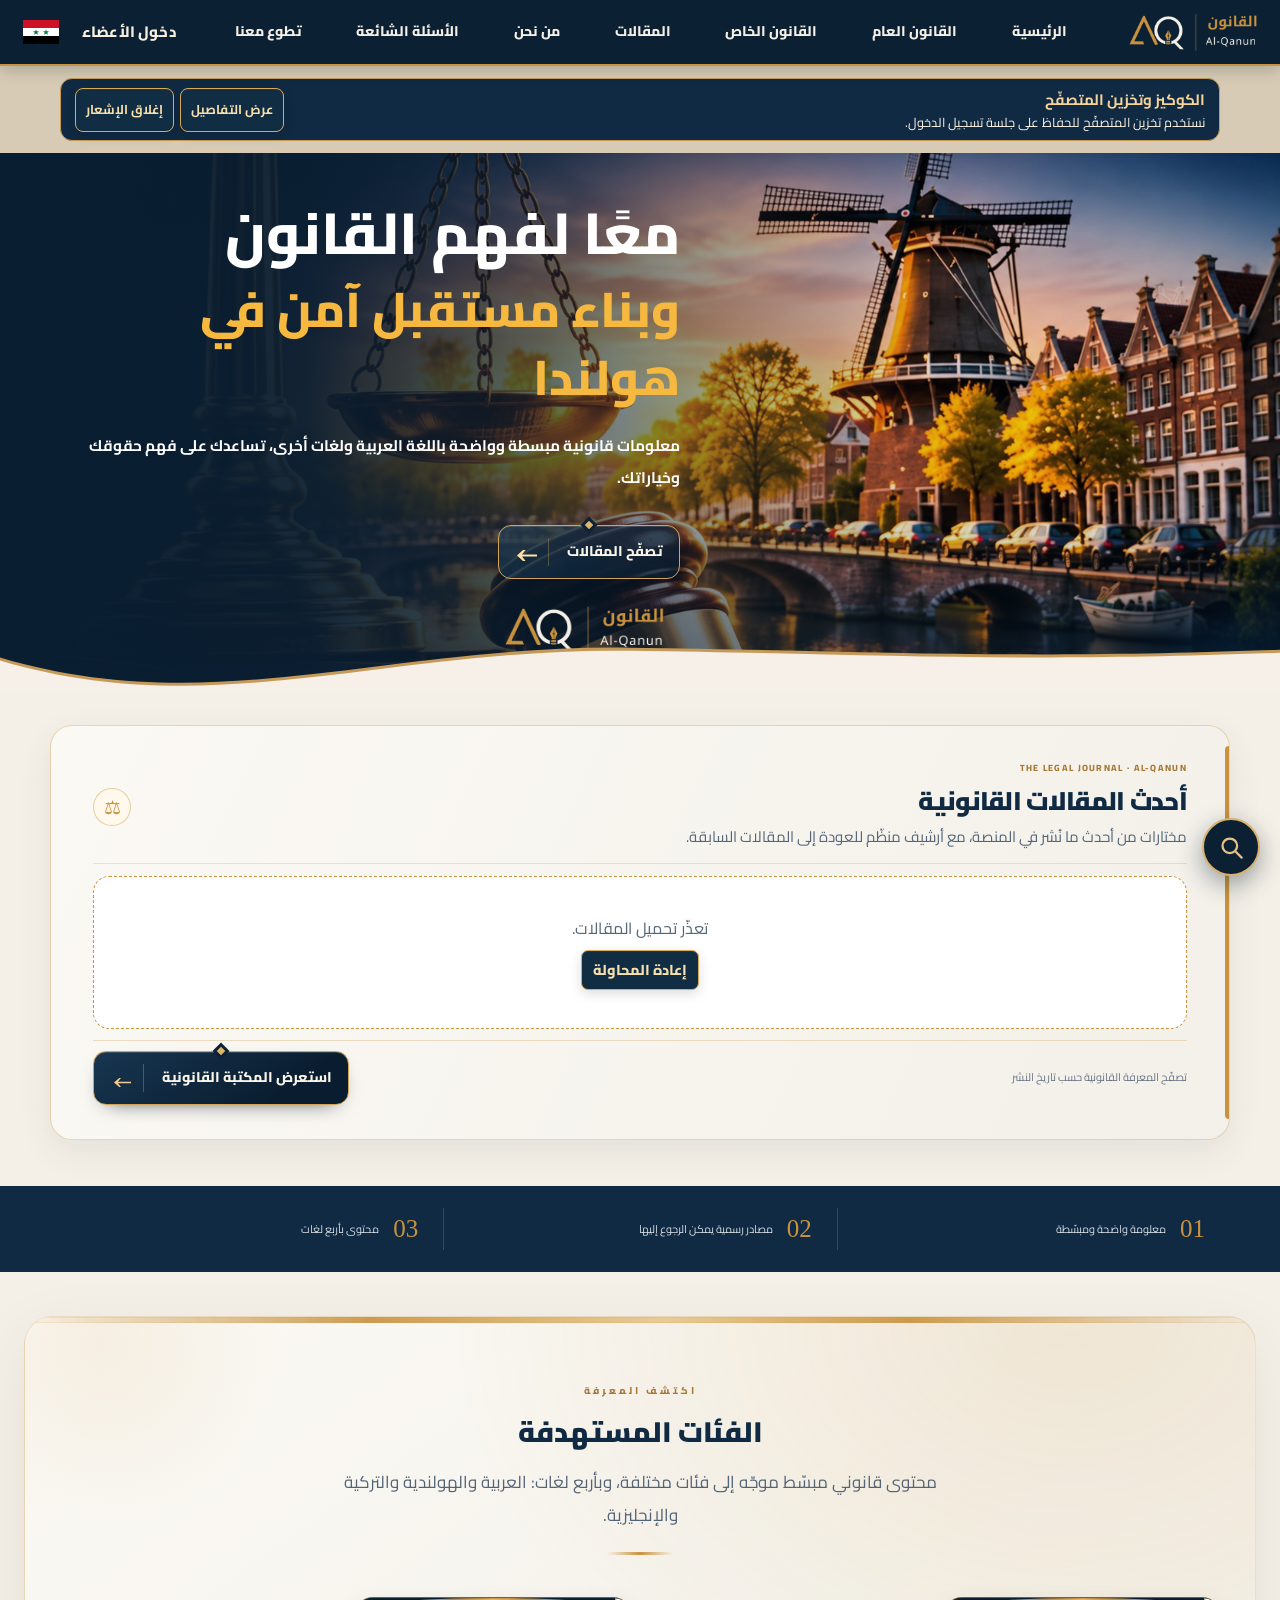
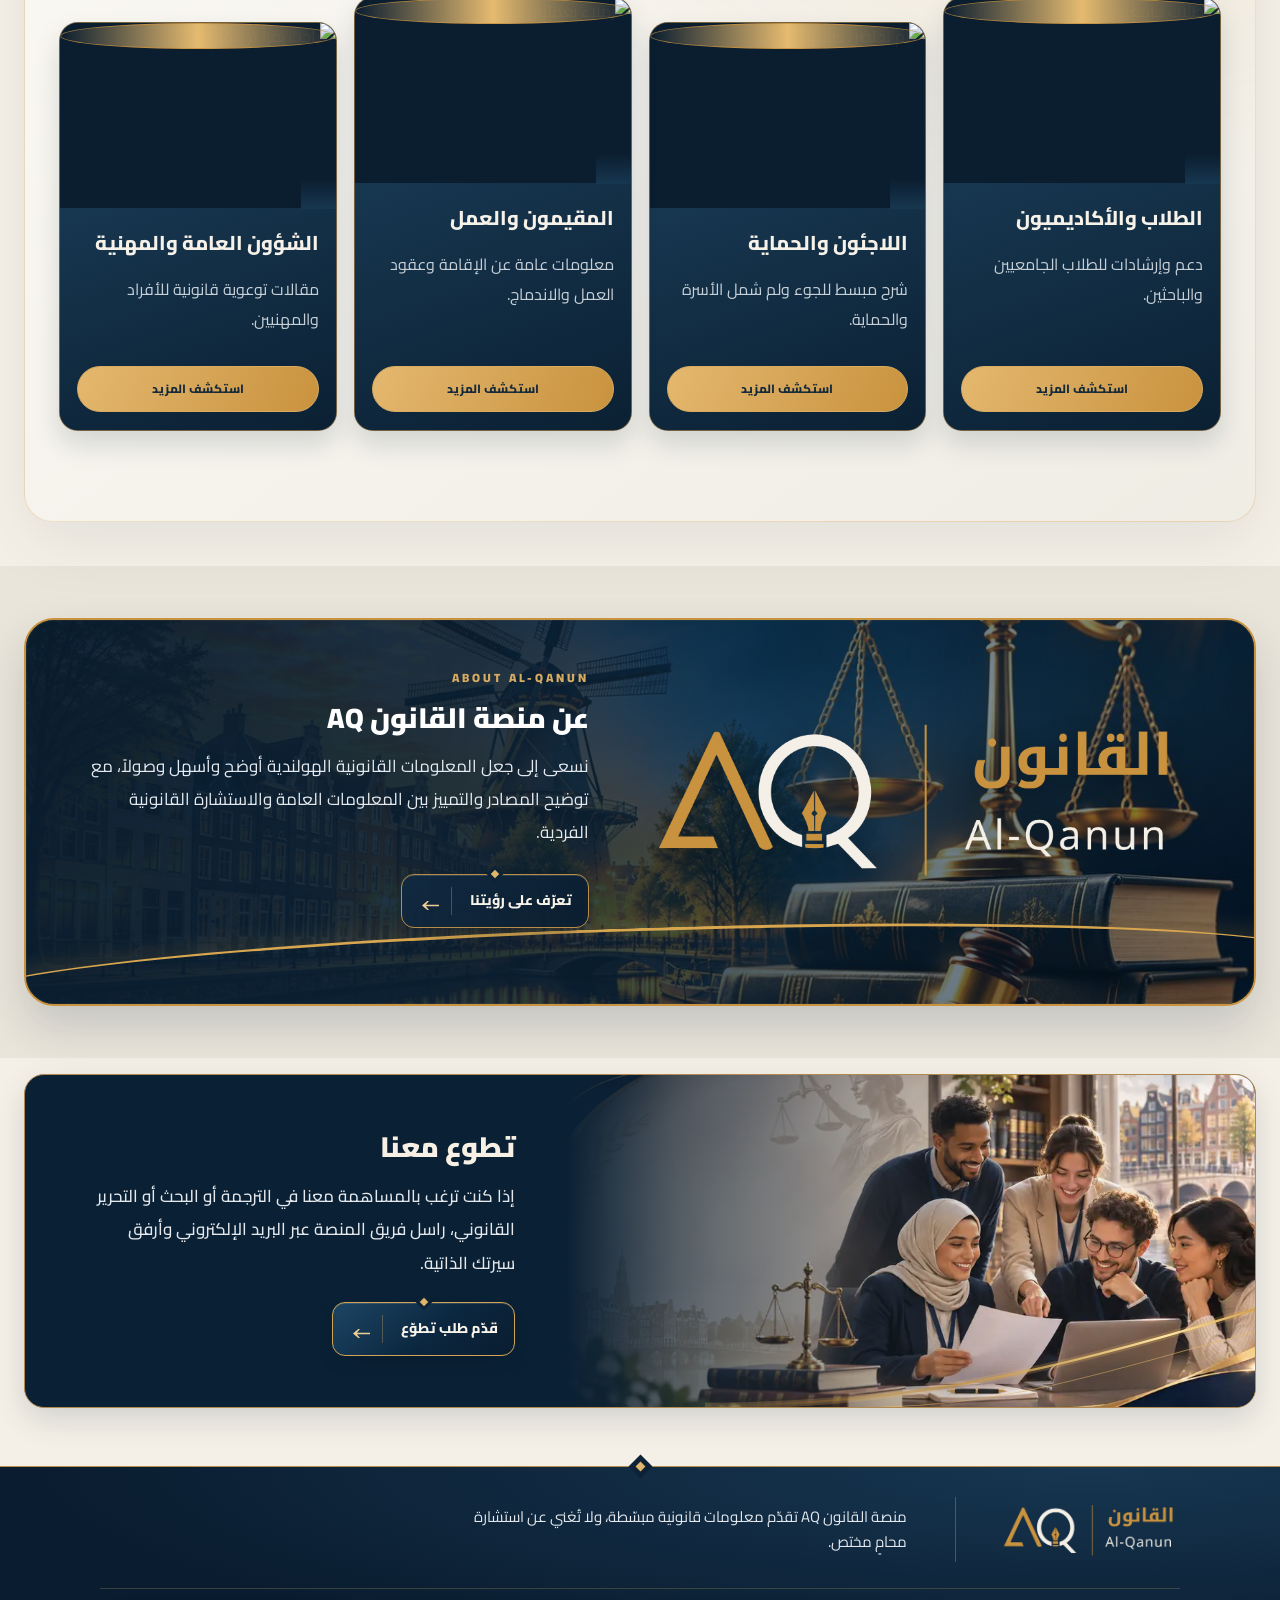
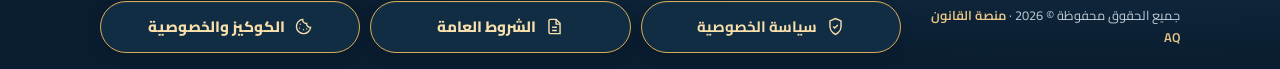
==== index.html @ 1045ab42 "Add files via upload" ====
<!DOCTYPE html>

<html dir="rtl" lang="ar">
<head>
<meta charset="utf-8"/>
<meta content="width=device-width, initial-scale=1" name="viewport"/>
<meta content="#0B2033" name="theme-color"/>
<meta content="منصة القانون AQ: تبسيط القوانين الهولندية باللغة العربية ولغات أخرى، مع الإحالة إلى المصادر الرسمية." name="description"/>
<title>القانون AQ | المعرفة القانونية للجميع</title>
<link href="https://aq-law.nl/" rel="canonical"/>
<meta content="website" property="og:type"/>
<meta content="منصة القانون AQ" property="og:title"/>
<meta content="تبسيط القوانين الهولندية باللغة العربية ولغات أخرى، مع الإحالة إلى المصادر الرسمية." property="og:description"/>
<meta content="https://aq-law.nl/" property="og:url"/>
<link href="https://fonts.googleapis.com" rel="preconnect"/>
<link crossorigin="" href="https://fonts.gstatic.com" rel="preconnect"/>
<link href="https://fonts.googleapis.com/css2?family=Aref+Ruqaa+Ink:wght@400;700&amp;family=Cairo:wght@300;400;600;700;800&amp;family=Amiri:wght@700&amp;display=swap" rel="stylesheet"/>
<style>
    :root{--primary-dark:#102A43;--gold:#C9923E;--heading-yellow:#C9923E;--black:#000;--white:#fff;--card-bg:#163758;--muted:#C9923E;--danger:#C9923E;--success:#C9923E}
    *{box-sizing:border-box}html{scroll-behavior:smooth}body{margin:0;background:var(--primary-dark);color:var(--white);font-family:'Cairo',sans-serif;line-height:1.7}
    button,input,select,textarea{font:inherit}button,a,select{touch-action:manipulation}
    a{color:inherit;text-decoration:none}button{cursor:pointer}
    .skip{position:absolute;inset-inline-start:-9999px;top:0;background:var(--gold);color:var(--white);padding:.5rem;z-index:9999}.skip:focus{inset-inline-start:1rem}
    header{position:sticky;top:0;z-index:100;background:rgba(16,42,67,.98);border-bottom:1px solid #C9923E55;padding:12px 5%;display:flex;align-items:center;justify-content:space-between;gap:1rem;flex-wrap:wrap}
   .logo{
  display:inline-flex;
  align-items:center;
  justify-content:center;
  white-space:nowrap;
}
.logo img{
  display:block;
  width:180px;
  height:70px;
  object-fit:contain;
}.nav-container,nav ul{display:flex;align-items:center;gap:14px;flex-wrap:wrap}
    nav ul{list-style:none;padding:0;margin:0}nav a{font-size:.92rem;font-weight:700;color:var(--white)}nav a:hover,nav a:focus-visible{color:var(--gold)}
    .lang-select,.field{background:#0c2238;color:var(--white);border:1px solid #C9923E88;border-radius:7px;padding:.65rem .8rem;max-width:100%}
.password-field-wrap{position:relative;width:100%;display:block}.password-field-wrap input{width:100%;padding-inline-end:3.1rem}.password-toggle{position:absolute;inset-inline-end:.45rem;top:50%;transform:translateY(-50%);border:1px solid #C9923E88;background:#163758;color:var(--gold);border-radius:6px;padding:.2rem .5rem;cursor:pointer}
    .hero{text-align:center;padding:1.5rem 1rem 3.2rem;background:radial-gradient(ellipse at center,#0d4169 0%,#082f50 58%,#062744 100%);border-bottom:4px solid var(--gold);position:relative;isolation:isolate;overflow:hidden}.hero::before{content:"";position:absolute;inset:0;background:url('logo.png') center 48%/min(1050px,88vw) auto no-repeat;opacity:.12;pointer-events:none;z-index:0}.hero>*{position:relative;z-index:1}
    .hero h1{color:var(--gold);font-family:'Amiri','Cairo',serif;font-size:clamp(4rem,8vw,7rem);line-height:1.18;margin:0 auto 1.2rem;font-weight:700;text-shadow:0 3px 18px #0005;position:relative;width:min(900px,100%);display:flex;align-items:center;justify-content:center;gap:clamp(1rem,5vw,5rem)}.hero h1::before,.hero h1::after{content:"";height:4px;background:linear-gradient(90deg,transparent,var(--gold));flex:1;max-width:300px}.hero h1::after{background:linear-gradient(90deg,var(--gold),transparent)}.hero-brand{display:flex;align-items:center;justify-content:center;width:100%;margin:0 auto 1.1rem}.hero p{max-width:1120px;margin:0 auto 2rem;color:var(--gold);font-size:clamp(1.05rem,2vw,1.4rem);font-weight:600}.hero .btn{font-size:1.2rem;padding:.85rem 2rem;border-radius:16px}

    /* AQ visual identity: one brand gold, refined Arabic typography, and a restrained glow */
    .section-title{font-family:'Aref Ruqaa Ink','Amiri','Cairo',serif;font-weight:700;text-shadow:none}
    .hero h1{font-family:'Aref Ruqaa Ink','Amiri','Cairo',serif;background:linear-gradient(110deg,var(--heading-yellow) 0%,var(--heading-yellow) 40%,rgba(255,255,255,.82) 50%,var(--heading-yellow) 60%,var(--heading-yellow) 100%);background-size:220% 100%;background-position:100% 0;-webkit-background-clip:text;background-clip:text;-webkit-text-fill-color:transparent;filter:drop-shadow(0 3px 10px rgba(201,146,62,.16));animation:aq-gold-shimmer 9s ease-in-out infinite,aq-word-wave 7s ease-in-out infinite}
    @keyframes aq-gold-shimmer{0%,100%{background-position:100% 0}50%{background-position:0 0}}
    @keyframes aq-word-wave{0%,100%{transform:translateY(0) rotate(0)}25%{transform:translateY(-2px) rotate(-.18deg)}75%{transform:translateY(1px) rotate(.16deg)}}

     .btn{display:inline-flex;justify-content:center;align-items:center;gap:.4rem;background:var(--gold);color:var(--white);border:0;border-radius:7px;padding:.7rem 1.1rem;font-weight:800;transition:filter .2s}.btn:hover{filter:brightness(1.08)}.btn.secondary{background:transparent;color:var(--gold);border:1px solid var(--gold)}.btn.danger{background:#8f2525;color:white}.btn.small{padding:.4rem .7rem;font-size:.9rem}.btn:disabled{opacity:.6;cursor:not-allowed}
    .container{width:min(1200px,100%);padding:0 1rem;margin:2.5rem auto}.page{display:none;min-height:50vh}.page.active{display:block}
    .section-title{text-align:center;color:#C9923E!important;font-size:clamp(1.8rem,3.5vw,2.5rem);margin:0 0 1.5rem;font-weight:800}
    .page h1,.page h2,.page h3{color:var(--heading-yellow)}
    .hero h1::before,.hero h1::after{background:linear-gradient(90deg,transparent,var(--heading-yellow))}.hero h1::after{background:linear-gradient(90deg,var(--heading-yellow),transparent)}
    .grid{display:grid;grid-template-columns:repeat(4,minmax(0,1fr));gap:1.1rem}.card{background:var(--card-bg);border:1px solid #C9923E44;border-top:4px solid var(--gold);border-radius:11px;overflow:hidden;display:flex;flex-direction:column;min-width:0}.card img{width:100%;height:165px;object-fit:cover;background:#0c2238}.card-body{padding:1rem;display:flex;flex-direction:column;align-items:flex-start;gap:.65rem;flex:1}.card h3{color:var(--heading-yellow);margin:0;font-size:1.15rem}.card p{margin:0;color:var(--muted);font-size:.93rem;flex:1}.card .btn{margin-top:.4rem;width:100%}
    .panel{background:var(--card-bg);padding:clamp(1rem,3vw,1.5rem);border-radius:11px;border-inline-start:5px solid var(--gold);box-shadow:0 10px 28px #0001}
    .panel h3{color:var(--heading-yellow);margin-top:0}.form-grid{display:grid;grid-template-columns:repeat(2,minmax(0,1fr));gap:1rem}.form-row{display:flex;flex-direction:column;gap:.35rem;min-width:0}.form-row.full{grid-column:1/-1}.field{width:100%}textarea.field{min-height:180px;resize:vertical}input[type=file].field{padding:.5rem}
    .text-link{border:0;background:none;color:var(--gold);text-decoration:underline;text-underline-offset:3px;cursor:pointer;font:inherit;padding:.15rem .25rem}.help{font-size:.86rem;color:var(--gold)}.notice{padding:.8rem 1rem;border:1px solid #C9923E77;border-radius:8px;background:#0c223866;margin:1rem 0}.status{min-height:1.5em;margin:.5rem 0;color:var(--success)}.status.error{color:var(--danger)}
    .article-list{display:grid;gap:1rem;margin-top:1.5rem}.article-item{padding:1rem;background:#102a43;border:1px solid #C9923E44;border-radius:8px;min-width:0}.article-item h3{color:var(--heading-yellow);margin:.1rem 0}.article-meta{font-size:.85rem;color:var(--gold)}.article-item p{white-space:pre-wrap;overflow-wrap:anywhere}.article-source{display:inline-block;color:var(--gold);font-weight:700;margin-top:.5rem;text-decoration:underline;overflow-wrap:anywhere}
    .actions{display:flex;gap:.5rem;flex-wrap:wrap;margin-top:.75rem}.empty{text-align:center;color:var(--gold);padding:1.5rem;border:1px dashed #C9923E66;border-radius:8px}
    footer{margin-top:4rem;padding:1.5rem;text-align:center;background:#05090e;color:var(--gold);border-top:1px solid #ffffff15}footer span{color:var(--gold);font-weight:800}
    .hidden{display:none!important}.two-col{display:grid;grid-template-columns:minmax(0,1fr) minmax(0,1fr);gap:1.2rem}
    :focus-visible{outline:3px solid var(--gold);outline-offset:3px}
    @media(max-width:1000px){.grid{grid-template-columns:repeat(2,minmax(0,1fr))}header{justify-content:center}.nav-container{justify-content:center}}
    @media(max-width:620px){.grid,.form-grid,.two-col{grid-template-columns:1fr}.form-row.full{grid-column:auto}nav ul{justify-content:center;gap:10px}nav a{font-size:.85rem}.logo img{width:150px;height:58px}.hero{padding:2rem .8rem 2.5rem}.hero::before{background-size:115vw auto;opacity:.09}.hero h1{font-size:clamp(3.2rem,15vw,4.5rem);gap:.6rem}.hero h1::before,.hero h1::after{height:3px}.hero p{font-size:1rem}.hero .btn{font-size:1rem;padding:.75rem 1.2rem}.card img{height:190px}}
    @media(prefers-reduced-motion:reduce){html{scroll-behavior:auto}*,*::before,*::after{transition:none!important}}
      @media(prefers-reduced-motion:reduce){.hero h1{animation:none!important;background-position:100% 0!important}}
  
/* AQ Design 2 — rebuilt from the approved reference */
:root{--aq-navy:#0B2033;--aq-navy-2:#102A43;--aq-gold:#C9923E;--aq-paper:#F5F0E7;--aq-beige:#EAE5DA;--aq-ink:#172B3D}
html{scroll-behavior:smooth}
body{background:var(--aq-paper);color:var(--aq-ink);font-family:'Cairo',sans-serif}
header{background:var(--aq-beige);border-bottom:1px solid #d8cbb8;box-shadow:0 3px 14px #0b203310;padding:9px clamp(14px,4vw,52px)}
header .logo img{width:155px;height:60px;object-fit:contain}
.nav-container{gap:18px}
nav a{color:var(--aq-navy);font-size:12px;font-weight:800}
nav a:hover,nav a:focus-visible{color:#9A6C2D}
nav ul{gap:clamp(8px,1.2vw,17px)}
.lang-select{background:#f7f2e9;color:var(--aq-navy);border:1px solid #d8cbb8;border-radius:24px;padding:8px 12px}
#page-home{background:var(--aq-paper);color:var(--aq-ink);overflow:hidden}
.aq-hero{position:relative;background:var(--aq-navy);color:#fff;overflow:hidden;border-bottom:5px solid var(--aq-gold);padding:28px clamp(14px,3vw,42px)}
.aq-hero:after{content:"";position:absolute;inset:auto 0 -1px;height:12px;background:linear-gradient(90deg,#C9923E,#E8BD72,#C9923E);clip-path:polygon(0 0,35% 0,58% 100%,100% 20%,100% 100%,0 100%)}
.aq-hero-grid{width:min(1320px,100%);margin:auto;display:grid;direction:ltr;grid-template-columns:190px minmax(300px,1fr) minmax(300px,40%);gap:clamp(18px,3vw,42px);align-items:center;min-height:320px;padding-bottom:8px}
.aq-hero-brand{direction:rtl;border-right:1px solid rgba(201,146,62,.7);padding-right:22px;display:flex;align-items:center;justify-content:center;min-height:190px}
.aq-hero-brand img{width:100%;max-width:180px;height:auto;max-height:130px;object-fit:contain;filter:none}
.aq-hero-copy{direction:rtl;text-align:right;max-width:680px}
.aq-eyebrow,.aq-kicker{display:block;color:#E5B45E;font-size:10px;font-weight:900;letter-spacing:1.4px;margin-bottom:9px}
.aq-hero-copy h1{font-family:'Cairo',sans-serif;font-size:clamp(34px,4.3vw,56px);font-weight:900;line-height:1.35;color:#fff;margin:0 0 12px;text-shadow:none;display:block;width:auto;background:none;-webkit-text-fill-color:initial;animation:none}
.aq-hero-copy h1:before,.aq-hero-copy h1:after{display:none}
.aq-hero-copy h1 span{color:#E5B45E}.aq-hero-copy h1 strong{color:#E5B45E;font-weight:900}
.aq-hero-copy p{max-width:620px;color:#E2E8EE;font-size:15px;line-height:2.1;margin:0 0 21px}
.aq-actions{display:flex;gap:11px;flex-wrap:wrap}
.aq-btn-gold,.aq-btn-outline,.aq-btn-navy{display:inline-flex;align-items:center;justify-content:center;min-height:43px;padding:10px 20px;border-radius:28px;font-size:12px;font-weight:900;text-decoration:none}
.aq-btn-gold{background:linear-gradient(135deg,#F0C36D,#D99D3F);color:#172B3D;box-shadow:0 5px 14px #0002}
.aq-btn-outline{border:1px solid #e7d6b8;color:#fff;background:#ffffff0c}
.aq-btn-navy{background:var(--aq-navy);color:#fff}
.aq-hero-visual{height:300px;min-width:0;overflow:hidden;border-radius:10px 2px 2px 10px;position:relative;box-shadow:0 12px 28px #0003}
.aq-hero-visual:after{content:"";position:absolute;inset:0;background:linear-gradient(90deg,var(--aq-navy) 0%,transparent 38%),linear-gradient(0deg,#0b203355,transparent 45%)}
.aq-hero-visual img{width:100%;height:100%;display:block;object-fit:cover;object-position:center 42%}
.aq-stats{background:var(--aq-navy);color:#fff;border-bottom:1px solid #c9923e55}
.aq-stats-inner{width:min(1180px,calc(100% - 36px));margin:auto;display:grid;grid-template-columns:repeat(3,1fr);padding:17px 0}
.aq-stats-inner>div{display:flex;align-items:center;gap:13px;padding:4px 22px;border-left:1px solid #ffffff24}
.aq-stats-inner>div:last-child{border:0}
.aq-stats b{font:26px Georgia,serif;color:var(--aq-gold);font-weight:400}
.aq-stats span{font-size:11px;color:#d5dee6}
#page-home>.container{width:min(1180px,calc(100% - 36px));padding:42px 0;margin:0 auto}
.aq-section-head{text-align:center;margin-bottom:22px}
.aq-section-head>span{font-size:10px;color:#9A6C2D;font-weight:900;letter-spacing:1.5px}
#page-home .section-title{font-family:'Cairo',sans-serif;color:var(--aq-navy)!important;font-size:27px;margin:4px 0 4px;text-shadow:none}
.aq-section-head p{font-size:12px;color:#6f7d89;margin:0}
#page-home .grid{grid-template-columns:repeat(4,minmax(0,1fr));gap:17px}
#page-home .card{border:1px solid #e0d6c8;border-top:0;border-radius:12px;background:#fff;box-shadow:0 7px 20px #102a4310;overflow:hidden}
#page-home .card img{height:165px;object-fit:cover}
#page-home .card-body{background:var(--aq-navy);color:#fff;padding:13px 15px;gap:8px}
#page-home .card h3{color:#fff;font-size:14px;margin:0}
#page-home .card p{color:#d5dee6;font-size:11px;line-height:1.8}
#page-home .card .btn{background:var(--aq-gold);color:var(--aq-navy);border-radius:24px;font-size:11px}
.aq-about{background:#DCD1BF;padding:44px 18px}
.aq-about-inner{width:min(1180px,100%);margin:auto;display:grid;grid-template-columns:.78fr 1.22fr;gap:55px;align-items:center}
.aq-about-mark{min-height:215px;background:var(--aq-navy);border-radius:7px;padding:0;display:flex;flex-direction:column;align-items:center;justify-content:center;box-shadow:0 12px 24px #102a4315;overflow:hidden}
.aq-about-mark img{width:100%;max-height:none;object-fit:contain;display:block}
.aq-about-mark span{font-size:9px;color:#E5B45E;letter-spacing:2px;margin-top:16px}
.aq-about-copy{direction:rtl;text-align:right}
.aq-about-copy h2,.aq-volunteer-copy h2,.aq-latest h2{color:var(--aq-navy);font-size:27px;font-weight:900;margin:0 0 10px}
.aq-about-copy p,.aq-volunteer-copy p,.aq-latest p{color:#566979;font-size:13px;line-height:2.1;margin:0 0 13px}
.aq-text-link{font-size:12px;font-weight:900;color:#8b6229;text-decoration:none}
.aq-volunteer{width:min(1180px,calc(100% - 36px));margin:25px auto;min-height:190px;display:grid;grid-template-columns:1.1fr .9fr;border:1px solid var(--aq-gold);border-radius:12px;overflow:hidden;background:var(--aq-navy);box-shadow:0 8px 22px #102a4318}
.aq-volunteer-copy{direction:rtl;text-align:right;padding:24px 30px;display:flex;flex-direction:column;align-items:flex-start;justify-content:center}
.aq-volunteer-copy h2{color:#fff;margin:0 0 5px;font-size:25px}
.aq-volunteer-copy p{color:#e1e7ec;margin:0 0 13px;font-size:12px}
.aq-volunteer-photo{min-height:190px;background:linear-gradient(90deg,var(--aq-navy) 0%,transparent 45%),url('https://images.unsplash.com/photo-1516321318423-f06f85e504b3?auto=format&fit=crop&w=1000&q=85') center/cover no-repeat}
.aq-latest{display:flex;align-items:center;justify-content:space-between;gap:20px;padding-top:14px!important;padding-bottom:38px!important}
.aq-latest h2{font-size:24px;margin:2px 0 4px}.aq-latest p{margin:0;font-size:12px}
footer{margin-top:0;background:#0B2033;color:#c1ccd5;border-top:3px solid var(--aq-gold);padding:32px 18px 22px}
footer p,footer small{color:#aebdca}
footer a{color:#e5b45e}
@media(max-width:1050px){.aq-hero-grid{grid-template-columns:145px minmax(250px,1fr) minmax(240px,34%);gap:18px}.aq-hero-visual{height:270px}#page-home .grid{grid-template-columns:repeat(2,minmax(0,1fr))}}
@media(max-width:760px){header{justify-content:center;padding:8px 12px}.nav-container{width:100%;justify-content:center;gap:9px}.logo img{width:125px;height:48px}nav ul{justify-content:center;gap:8px 12px}nav a{font-size:10px}.aq-hero{padding:20px 15px 24px}.aq-hero-grid{grid-template-columns:1fr;gap:16px;direction:rtl;padding:0}.aq-hero-brand{border:0;border-bottom:1px solid #c9923e;padding:0 0 10px;min-height:unset;justify-content:flex-start}.aq-hero-brand img{width:140px;height:50px;object-position:right}.aq-hero-copy{max-width:none}.aq-hero-copy h1{font-size:32px}.aq-hero-copy p{font-size:13px}.aq-hero-visual{height:230px;grid-row:3;border-radius:8px}.aq-hero-visual:after{background:linear-gradient(0deg,#0b203344,transparent 45%)}.aq-stats-inner{grid-template-columns:1fr;padding:8px 0}.aq-stats-inner>div{border:0;border-bottom:1px solid #ffffff20;padding:10px 8px}.aq-stats-inner>div:last-child{border:0}#page-home>.container{padding:30px 0}#page-home .grid{grid-template-columns:repeat(2,minmax(0,1fr));gap:10px}#page-home .card img{height:125px}#page-home .card-body{padding:10px}#page-home .card h3{font-size:12px}.aq-about-inner{grid-template-columns:1fr;gap:22px}.aq-about-mark{min-height:150px}.aq-about-copy h2,.aq-volunteer-copy h2{font-size:23px}.aq-volunteer{grid-template-columns:1fr}.aq-volunteer-photo{min-height:130px;order:-1}.aq-volunteer-copy{padding:20px}.aq-latest{align-items:flex-start;flex-direction:column}}
@media(max-width:420px){#page-home .grid{grid-template-columns:1fr}.aq-hero-copy h1{font-size:28px}}
@media(prefers-reduced-motion:reduce){*,*::before,*::after{animation:none!important;transition:none!important}}

  
/* Approved visual reference: full-width Justice hero, two-level navigation and overlapping feature cards */
.aq-site-header{display:block!important;padding:0!important;background:#102A43!important;border:0!important;border-bottom:1px solid #C9923E!important;box-shadow:0 5px 18px #06182730!important}
.aq-header-wrap{width:min(1440px,94%);margin:0 auto;display:flex;align-items:center;justify-content:space-between;gap:18px}
.aq-topbar{background:#0B2033;border-bottom:1px solid #C9923E55;color:#fff;padding:7px 0}
.aq-topbar .aq-header-wrap{min-height:40px}
.aq-language-label{position:absolute;width:1px;height:1px;overflow:hidden;clip:rect(0,0,0,0)}
.aq-language-select{padding:6px 10px!important;border-radius:5px!important;font-size:12px!important;background:#102A43!important}
.aq-top-actions{display:flex;align-items:center;gap:16px;color:#E5B45E;font-size:13px;font-weight:800}
.aq-top-actions a:hover{color:#fff}
.aq-search-link{font-size:27px;line-height:1;color:#fff;margin-inline-start:10px}
.aq-mainnav{background:#102A43}
.aq-mainnav-inner{width:min(1440px,94%);min-height:104px;margin:auto;display:grid;grid-template-columns:1fr auto 1fr;align-items:center;gap:20px}
.aq-mainnav nav ul{display:flex;align-items:center;gap:clamp(10px,1.8vw,28px);padding:0;margin:0;list-style:none;flex-wrap:wrap}
.aq-mainnav nav:last-child ul{justify-content:flex-start}
.aq-mainnav nav a{font-size:13px;font-weight:800;color:#fff;white-space:nowrap}
.aq-mainnav nav a:hover,.aq-mainnav nav a:focus-visible{color:#E5B45E}
.aq-center-brand{display:flex;align-items:center;justify-content:center;gap:13px;color:#E5B45E;text-align:center;white-space:nowrap}
.aq-brand-emblem{width:72px;height:72px;border:2px solid #C9923E;border-radius:50%;display:grid;place-items:center;font-size:42px;line-height:1;color:#E5B45E;box-shadow:0 0 0 5px #C9923E20}
.aq-brand-name{font-size:23px;font-weight:900;line-height:1.3}
.aq-brand-name small{display:block;font-size:16px;letter-spacing:1px}
.aq-hero{padding:0!important;min-height:555px;display:flex;align-items:stretch;background:#102A43!important;border-bottom:0!important;position:relative;overflow:visible}
.aq-hero-grid{position:relative;width:100%!important;max-width:none!important;min-height:555px!important;margin:0!important;padding:0 5% 65px!important;display:flex!important;direction:rtl!important;align-items:center!important;justify-content:flex-start!important;gap:0!important}
.aq-hero-brand{display:none!important}
.aq-hero-visual{position:absolute!important;inset:0!important;width:100%!important;height:100%!important;border-radius:0!important;box-shadow:none!important;z-index:0}
.aq-hero-visual img{width:100%!important;height:100%!important;object-fit:cover!important;object-position:left 40%!important}
.aq-hero-visual:after{content:"";position:absolute;inset:0;background:linear-gradient(270deg,rgba(16,42,67,.98) 0%,rgba(16,42,67,.88) 34%,rgba(16,42,67,.42) 61%,rgba(16,42,67,.04) 100%),linear-gradient(0deg,rgba(16,42,67,.48),transparent 42%)!important}
.aq-hero-copy{position:relative!important;z-index:2;width:min(690px,54%)!important;max-width:690px!important;margin-inline-start:auto!important;text-align:right!important;padding:70px 0 65px!important}
.aq-hero-copy .aq-eyebrow{color:#E5B45E;font-size:12px;letter-spacing:1.6px}
.aq-hero-copy h1{font-family:'Cairo',sans-serif!important;font-size:clamp(34px,4.2vw,62px)!important;line-height:1.35!important;color:#fff!important;margin:0 0 3px!important;text-shadow:0 3px 15px #0005!important}
.aq-hero-copy h1 span{color:#fff!important}
.aq-hero-subtitle{display:block;color:#E5B45E;font-size:clamp(30px,3.8vw,54px);font-weight:900;line-height:1.4;margin:0 0 20px}
.aq-hero-copy p{max-width:680px!important;color:#fff!important;font-size:clamp(15px,1.4vw,20px)!important;line-height:2.1!important;margin:0 0 26px!important}
.aq-actions{margin-top:0!important}
.aq-btn-gold{border-radius:14px!important;padding:14px 28px!important;font-size:15px!important}
.aq-feature-strip{position:relative;z-index:5;margin:-78px auto 0;padding:0 3.5%;width:100%}
.aq-feature-grid{width:min(1430px,100%);margin:auto;display:grid;grid-template-columns:repeat(4,minmax(0,1fr));gap:18px}
.aq-feature-card{min-height:154px;padding:17px 16px 15px;background:linear-gradient(145deg,#123553,#0B2033);border:1px solid #C9923E;border-radius:17px;box-shadow:0 14px 30px #102A4340;display:flex;flex-direction:column;align-items:center;justify-content:center;text-align:center;color:#fff;gap:4px;transition:transform .2s,box-shadow .2s}
.aq-feature-card:hover{transform:translateY(-4px);box-shadow:0 18px 34px #102A4350}
.aq-feature-icon{font-size:42px;line-height:1.2;color:#DCA84F;font-weight:900;margin-bottom:3px}
.aq-feature-card strong{font-size:18px;font-weight:900}
.aq-feature-card small{font-size:12px;color:#F0F2F4;line-height:1.7}
#page-home>.container{padding-top:58px!important}
@media(max-width:1000px){.aq-mainnav-inner{gap:10px}.aq-mainnav nav ul{gap:9px}.aq-mainnav nav a{font-size:11px}.aq-brand-name{font-size:18px}.aq-brand-name small{font-size:13px}.aq-brand-emblem{width:58px;height:58px;font-size:34px}.aq-hero-copy{width:58%!important}}
@media(max-width:760px){.aq-header-wrap{width:94%}.aq-topbar .aq-header-wrap{gap:8px}.aq-top-actions{gap:9px;font-size:11px}.aq-mainnav-inner{display:flex;flex-direction:column;gap:10px;padding:12px 0}.aq-center-brand{order:-1}.aq-mainnav nav{width:100%}.aq-mainnav nav ul{justify-content:center;gap:8px 15px}.aq-mainnav nav a{font-size:11px}.aq-hero,.aq-hero-grid{min-height:500px!important}.aq-hero-grid{padding:35px 6% 95px!important;align-items:flex-start!important}.aq-hero-copy{width:100%!important;max-width:100%!important;padding:55px 0 25px!important}.aq-hero-visual img{object-position:30% center!important}.aq-hero-visual:after{background:linear-gradient(270deg,rgba(16,42,67,.96) 0%,rgba(16,42,67,.82) 45%,rgba(16,42,67,.25) 100%)!important}.aq-hero-copy h1{font-size:clamp(30px,8vw,42px)!important}.aq-hero-subtitle{font-size:clamp(27px,7vw,38px)}.aq-hero-copy p{font-size:14px!important}.aq-feature-strip{margin-top:-70px;padding:0 4%}.aq-feature-grid{grid-template-columns:repeat(2,minmax(0,1fr));gap:10px}.aq-feature-card{min-height:132px;padding:12px 8px}.aq-feature-icon{font-size:34px}.aq-feature-card strong{font-size:15px}.aq-feature-card small{font-size:10px}#page-home>.container{padding-top:40px!important}}
@media(max-width:420px){.aq-top-actions{gap:6px;font-size:10px}.aq-search-link{font-size:22px}.aq-brand-emblem{width:48px;height:48px;font-size:28px}.aq-brand-name{font-size:16px}.aq-brand-name small{font-size:11px}.aq-feature-grid{grid-template-columns:1fr 1fr}.aq-feature-card{min-height:122px}}


/* Alignment corrections for the approved two-row header and RTL hero */
.aq-topbar .aq-header-wrap{direction:ltr}
.aq-top-actions{direction:rtl}
.aq-hero-copy{margin-inline-start:0!important;margin-inline-end:auto!important}
.aq-mainnav nav:first-child li:first-child a{display:inline-flex;align-items:center;background:#D9A441;color:#102A43;padding:10px 20px;border-radius:14px}
.aq-mainnav nav:first-child li:first-child a:hover{background:#E7B85E;color:#102A43}

/* Exact visual language from the approved AQ-Design-2 reference */
:root{--navy:#102A43;--navy2:#163758;--gold:#C9923E;--paper:#D8CBB5;--white:#fff;--ink:#1C2B39;--muted:#687786;--line:#E5E1D8}
body{background:var(--paper)!important;color:var(--ink)!important;font-family:'Cairo',sans-serif!important;line-height:1.7}
.top{background:#081B2C!important;color:#F4F0E8!important;font-size:11px;padding:8px 0}
.top .wrap{width:min(1180px,calc(100% - 48px));margin:auto;display:flex;justify-content:space-between;gap:15px}
.aq-reference-header{position:sticky!important;top:0!important;z-index:100!important;background:#0B2033!important;border-bottom:1px solid rgba(201,146,62,.55)!important;box-shadow:0 4px 16px rgba(5,18,30,.12)!important;padding:0!important;display:block!important}
.aq-reference-header .nav{width:min(1180px,calc(100% - 48px));min-height:92px;margin:auto;display:flex;align-items:center;justify-content:space-between;gap:25px}
.aq-reference-header .brand{display:flex;align-items:center;gap:12px;flex:0 0 auto}
.aq-reference-header .brand img{display:block;width:180px;height:70px;object-fit:contain}
.aq-reference-header .navlinks{display:flex;align-items:center;gap:24px;font-size:12px;font-weight:800;color:#F4F0E8;flex:1;justify-content:center;flex-wrap:wrap}
.aq-reference-header .navlinks a{font-size:12px;font-weight:800;color:#F4F0E8;white-space:nowrap}
.aq-reference-header .navlinks a:hover{color:#C9923E}
.aq-reference-header .navside{display:flex;align-items:center;gap:14px;flex:0 0 auto}
.aq-reference-header .lang-select{background:transparent!important;color:#F4F0E8!important;border:0!important;padding:7px!important;max-width:120px}
.aq-reference-header .lang-select option{background:#0B2033;color:#fff}
.aq-reference-header .member{font-size:11px;font-weight:900;color:#F4F0E8;padding:10px 16px;border:1px solid rgba(201,146,62,.45);border-radius:3px}
.aq-reference-header .member:hover{background:transparent;color:#F4F0E8;border-bottom-color:rgba(201,146,62,.8)}
.sr-only{position:absolute;width:1px;height:1px;padding:0;margin:-1px;overflow:hidden;clip:rect(0,0,0,0);white-space:nowrap;border:0}
.aq-hero{padding:68px 0 60px!important;background:linear-gradient(90deg,#EAE5DA 0%,#EAE5DA 67%,#D8CBB5 67%,#D8CBB5 100%)!important;border:0!important;min-height:0!important;display:block!important;position:relative!important;overflow:hidden}
.aq-hero-grid{width:min(1180px,calc(100% - 48px))!important;max-width:none!important;margin:auto!important;padding:0!important;display:grid!important;grid-template-columns:1fr 330px!important;gap:70px!important;align-items:center!important;direction:rtl!important;min-height:0!important}
.aq-hero-copy{width:auto!important;max-width:none!important;margin:0!important;padding:0!important;text-align:right!important;position:static!important;z-index:auto!important}
.aq-hero-copy p{font-size:clamp(17px,1.7vw,22px)!important;font-weight:600!important;line-height:2.1!important;color:#263747!important;max-width:680px!important;margin:0 0 28px!important}
.aq-hero-brand{display:flex!important;align-items:center!important;justify-content:center!important;border-right:1px solid #D6CFC2;padding:20px 28px 20px 0!important;position:static!important;inset:auto!important;width:auto!important;height:auto!important;background:transparent!important;box-shadow:none!important;z-index:auto!important}
.aq-hero-brand img{width:min(100%,330px)!important;height:auto!important;max-height:150px!important;object-fit:contain!important;display:block!important}
.aq-hero-visual,.aq-hero-subtitle,.aq-hero-copy .aq-eyebrow{display:none!important}
.aq-actions{display:flex!important;gap:12px!important;flex-wrap:wrap!important;margin:0!important}
.aq-btn-gold,.aq-btn-outline{display:inline-flex!important;align-items:center!important;justify-content:center!important;border-radius:3px!important;padding:12px 22px!important;font-size:12px!important;font-weight:900!important;text-decoration:none!important}
.aq-btn-gold{background:#102A43!important;color:#fff!important;border:1px solid #102A43!important}
.aq-btn-outline{background:transparent!important;color:#102A43!important;border:1px solid #102A43!important}
.aq-btn-gold:hover,.aq-btn-outline:hover{background:#C9923E!important;border-color:#C9923E!important;color:#102A43!important}
.aq-reference-stats{background:#102A43!important;color:#fff!important}
.aq-reference-stats-grid{width:min(1180px,calc(100% - 48px));margin:auto;display:grid;grid-template-columns:repeat(3,1fr);padding:22px 0}
.aq-reference-stat{padding:0 25px;border-left:1px solid rgba(255,255,255,.15);display:flex;align-items:center;gap:14px}
.aq-reference-stat:last-child{border-left:0}
.aq-reference-stat b{font-family:Georgia,serif;font-size:25px;color:#C9923E;font-weight:400}
.aq-reference-stat span{font-size:11px;color:#d5dee6}
.page{color:var(--ink)}
.page .container{color:var(--ink)}
.page .section-title,.page h2,.page h3{color:#102A43}
@media(max-width:1000px){.aq-reference-header .nav{gap:12px}.aq-reference-header .navlinks{gap:12px}.aq-reference-header .brand img{width:145px}.aq-hero-grid{grid-template-columns:1fr 270px!important;gap:35px!important}}
@media(max-width:720px){.top .wrap{width:calc(100% - 30px)}.aq-reference-header .nav{width:calc(100% - 30px);min-height:0;padding:12px 0;display:flex;flex-wrap:wrap;justify-content:center}.aq-reference-header .brand img{width:145px;height:55px}.aq-reference-header .navlinks{order:3;flex:1 0 100%;gap:10px 16px;justify-content:center}.aq-reference-header .navside{gap:8px}.aq-hero{padding:38px 0!important;background:linear-gradient(180deg,#EAE5DA 0%,#EAE5DA 72%,#D8CBB5 72%,#D8CBB5 100%)!important}.aq-hero-grid{width:calc(100% - 30px)!important;grid-template-columns:1fr!important;gap:25px!important}.aq-hero-copy{order:1}.aq-hero-brand{order:2;border-right:0;border-top:1px solid #D6CFC2;padding:22px 0 0!important}.aq-hero-brand img{width:min(100%,270px)!important;max-height:120px!important}.aq-hero-copy p{font-size:16px!important}.aq-reference-stats-grid{width:calc(100% - 30px);grid-template-columns:1fr;padding:10px 0}.aq-reference-stat{padding:12px 8px;border-left:0;border-bottom:1px solid rgba(255,255,255,.15)}.aq-reference-stat:last-child{border-bottom:0}}

/* Header update — approved beige navigation bar only */
.aq-reference-header{background:#EAE5DA!important;border-bottom:1px solid #D8CBB5!important;box-shadow:0 4px 16px rgba(5,18,30,.08)!important}
.aq-reference-header .brand img{filter:none!important}
.aq-reference-header .navlinks{color:#102A43!important}
.aq-reference-header .navlinks a{color:#102A43!important}
.aq-reference-header .navlinks a:hover,.aq-reference-header .navlinks a:focus-visible{color:#9A6C2D!important}
.aq-reference-header .lang-select,
.aq-reference-header .lang-select:focus,
.aq-reference-header .lang-select:active{background:#EAE5DA!important;background-color:#EAE5DA!important;color:#102A43!important;border:0!important;outline:0!important;box-shadow:none!important}
.aq-reference-header .lang-select option{background:#EAE5DA!important;color:#102A43!important}
.aq-reference-header .member,
.aq-reference-header .member:hover,
.aq-reference-header .member:focus,
.aq-reference-header .member:focus-visible,
.aq-reference-header .member:active{color:#102A43!important;background:transparent!important;border:0!important;border-bottom:0!important;outline:0!important;box-shadow:none!important;text-decoration:none!important}
.aq-reference-header .member::before,
.aq-reference-header .member::after{content:none!important;display:none!important}

  
/* Hero update only — approved Arabic copy, Amsterdam image and original AQ logo */
.aq-hero{background:#102A43!important;padding:34px clamp(14px,3vw,42px)!important}
.aq-hero-grid{width:min(1320px,100%);grid-template-columns:minmax(0,1fr) minmax(0,1fr)!important;gap:clamp(20px,3vw,42px)!important;min-height:420px!important;align-items:stretch!important;direction:ltr!important}
.aq-hero-visual{height:420px!important;min-height:100%!important;border-radius:12px!important;box-shadow:0 12px 28px #0003!important}
.aq-hero-visual:after{background:linear-gradient(0deg,#0b203344,transparent 42%)!important}
.aq-hero-visual img{object-position:center 48%!important}
.aq-hero-copy{direction:rtl!important;text-align:right!important;max-width:680px!important;display:flex!important;flex-direction:column!important;align-items:flex-start!important;justify-content:center!important;padding:18px clamp(4px,2vw,24px)!important}
.aq-hero-copy h1{color:#fff!important;font-family:'Cairo',sans-serif!important;font-size:clamp(34px,4.3vw,58px)!important;font-weight:900!important;line-height:1.35!important;margin:0 0 8px!important;background:none!important;-webkit-text-fill-color:#fff!important;filter:none!important;animation:none!important;text-shadow:none!important}
.aq-hero-copy h1:before,.aq-hero-copy h1:after{display:none!important}
.aq-hero-tagline{color:#C9923E!important;font-size:clamp(20px,2.5vw,30px)!important;font-weight:800!important;margin:0 0 18px!important;line-height:1.6!important}
.aq-hero-copy p{color:#fff!important;font-size:clamp(14px,1.4vw,17px)!important;line-height:2.1!important;max-width:620px!important;margin:0 0 22px!important}
.aq-hero .aq-actions{margin:0!important}
.aq-hero .aq-btn-gold{background:#C9923E!important;color:#102A43!important;border:0!important;border-radius:28px!important;padding:12px 28px!important;font-size:14px!important;min-height:48px!important}
.aq-hero-logo{margin-top:24px!important;width:190px!important;max-width:65%!important;display:flex!important;justify-content:flex-start!important}
.aq-hero-logo img{display:block!important;width:100%!important;max-height:100px!important;object-fit:contain!important}
@media(max-width:760px){
 .aq-hero{padding:18px 14px 24px!important}
 .aq-hero-grid{grid-template-columns:1fr!important;gap:18px!important;min-height:0!important;direction:rtl!important}
 .aq-hero-visual{height:250px!important;min-height:250px!important;grid-row:1!important}
 .aq-hero-copy{padding:0 4px!important;max-width:none!important}
 .aq-hero-copy h1{font-size:clamp(30px,9vw,42px)!important}
 .aq-hero-tagline{font-size:21px!important}
 .aq-hero-copy p{font-size:14px!important}
 .aq-hero-logo{margin-top:20px!important;width:155px!important}
}

/* Approved 2026-11-05 header + image-free hero, desktop/mobile. */
.aq-reference-header{position:relative!important;background:#f4efe6!important;border:0!important;box-shadow:none!important;padding:0 3.2%!important;min-height:104px!important}
.aq-reference-header .wrap.nav{width:100%!important;max-width:1700px!important;margin:auto!important;display:flex!important;flex-wrap:nowrap!important;align-items:center!important;justify-content:space-between!important;gap:clamp(12px,2.3vw,42px)!important}
.aq-reference-header .brand{order:0!important;flex:0 0 auto!important;background:transparent!important;padding:0!important;border:0!important}
.aq-reference-header .brand img{width:clamp(140px,13vw,210px)!important;height:78px!important;object-fit:contain!important}
.aq-reference-header .navlinks{order:1!important;flex:1 1 auto!important;display:flex!important;align-items:center!important;justify-content:space-evenly!important;gap:clamp(9px,1.3vw,25px)!important;flex-wrap:nowrap!important;white-space:nowrap!important}
.aq-reference-header .navlinks a{font-family:Cairo,sans-serif!important;font-size:clamp(12px,1.03vw,17px)!important;font-weight:800!important;color:#102a43!important}
.aq-reference-header .navside{order:2!important;display:flex!important;flex-direction:row!important;align-items:center!important;gap:12px!important;flex:0 0 auto!important}
.aq-reference-header .lang-select{background:#f8f3ea!important;color:#102a43!important;border:1px solid #ded4c3!important;border-radius:30px!important;padding:12px 17px!important;width:auto!important;min-width:95px!important}
.aq-reference-header .member{background:#102a43!important;color:#fff!important;border-radius:32px!important;padding:12px 22px!important;white-space:nowrap!important}
#page-home>.aq-hero{position:relative!important;background:linear-gradient(105deg,#09283d 0%,#103b52 52%,#2b4657 100%)!important;border-bottom:9px solid #f1b847!important;min-height:480px!important;padding:55px 4% 45px!important;overflow:hidden!important}
#page-home .aq-hero .wrap.aq-hero-grid{display:block!important;position:relative!important;width:100%!important;max-width:1650px!important;min-height:0!important;margin:0 auto!important;direction:rtl!important}
#page-home .aq-hero-visual{display:none!important}
#page-home .aq-hero-copy{display:block!important;position:relative!important;max-width:none!important;width:100%!important;min-height:350px!important;padding:0 24% 0 2%!important;margin:0!important;direction:rtl!important;text-align:right!important;z-index:2!important}
#page-home .aq-hero-copy h1{font-family:Cairo,sans-serif!important;color:#fff!important;font-size:clamp(38px,4.5vw,76px)!important;line-height:1.4!important;font-weight:800!important;margin:0 0 2px!important;white-space:nowrap!important}
#page-home .aq-hero-tagline{color:#f6b83e!important;font-size:clamp(32px,4vw,68px)!important;font-weight:800!important;line-height:1.4!important;white-space:nowrap!important;margin:0 0 18px!important}
#page-home .aq-hero-copy p{font-size:clamp(13px,1.2vw,19px)!important;color:#fff!important;font-weight:700!important;white-space:normal!important;margin:0 0 30px!important}
#page-home .aq-hero-copy .aq-actions{display:flex!important;justify-content:flex-start!important;flex-direction:row!important;gap:18px!important;flex-wrap:wrap!important}
#page-home .aq-btn-gold{background:#f6ba43!important;color:#102a43!important;border:2px solid #f6ba43!important;border-radius:50px!important;padding:12px 34px!important;font-weight:800!important;box-shadow:none!important}
#page-home .aq-btn-outline{display:inline-flex!important;align-items:center!important;justify-content:center!important;border:2px solid #fff!important;border-radius:50px!important;padding:12px 34px!important;color:#fff!important;font-weight:800!important;background:transparent!important}
#page-home .aq-hero-logo{position:absolute!important;top:25%!important;right:0!important;width:22%!important;height:44%!important;margin:0!important;padding:0 0 0 2%!important;border-left:3px solid #f5b73e!important;display:flex!important;align-items:center!important;justify-content:center!important}
#page-home .aq-hero-logo img{width:100%!important;max-width:300px!important;height:auto!important;object-fit:contain!important;mix-blend-mode:screen!important}
@media(max-width:850px){
.aq-reference-header{min-height:0!important;padding:9px 12px!important}
.aq-reference-header .wrap.nav{display:grid!important;grid-template-columns:1fr auto!important;gap:6px 10px!important}
.aq-reference-header .brand{grid-column:1!important;grid-row:1!important;justify-self:start!important}
.aq-reference-header .brand img{width:145px!important;height:53px!important}
.aq-reference-header .navside{grid-column:2!important;grid-row:1!important;gap:6px!important}
.aq-reference-header .member{padding:8px 10px!important;font-size:12px!important}
.aq-reference-header .lang-select{min-width:70px!important;padding:7px!important;font-size:12px!important}
.aq-reference-header .navlinks{grid-column:1/-1!important;grid-row:2!important;display:flex!important;flex-wrap:nowrap!important;overflow-x:auto!important;justify-content:flex-start!important;gap:22px!important;padding:6px 3px!important;scrollbar-width:thin!important}
.aq-reference-header .navlinks a{font-size:13px!important}
#page-home>.aq-hero{padding:30px 14px 35px!important;min-height:410px!important}
#page-home .aq-hero-copy{padding:0!important;min-height:0!important;text-align:center!important}
#page-home .aq-hero-copy h1{font-size:clamp(28px,8vw,44px)!important;white-space:normal!important}
#page-home .aq-hero-tagline{font-size:clamp(25px,6.5vw,39px)!important;white-space:normal!important}
#page-home .aq-hero-copy p{font-size:14px!important}
#page-home .aq-hero-copy .aq-actions{justify-content:center!important;gap:10px!important}
#page-home .aq-btn-gold,#page-home .aq-btn-outline{font-size:13px!important;padding:10px 16px!important}
#page-home .aq-hero-logo{position:relative!important;top:auto!important;right:auto!important;width:180px!important;height:100px!important;border-left:0!important;border-top:2px solid #f5b73e!important;margin:24px auto 0!important;padding:12px 0 0!important}
#page-home .aq-hero-logo img{max-width:165px!important}
}

/* Mobile corrections approved after live screenshot: remove top strip, correct hero spacing and logo. */
body>.top{display:none!important}
#page-home .aq-hero-logo{background:transparent!important;box-shadow:none!important}
#page-home .aq-hero-mark{font-family:Arial,sans-serif;font-size:clamp(42px,5.3vw,90px);font-weight:400;letter-spacing:-.12em;color:#fff;line-height:1;padding-inline-end:.15em}
#page-home .aq-hero-wordmark{display:flex;flex-direction:column;gap:2px;border-right:1px solid #f6ba43;padding-right:13px;text-align:right}
#page-home .aq-hero-wordmark strong{color:#f6ba43;font-family:'Aref Ruqaa Ink',Cairo,serif;font-size:clamp(24px,2.6vw,43px);line-height:1.3}
#page-home .aq-hero-wordmark small{color:#fff;font-family:Georgia,serif;font-size:clamp(10px,.9vw,15px);letter-spacing:.17em}
@media(max-width:850px){
.aq-reference-header .wrap.nav{grid-template-columns:minmax(0,1fr) auto!important}
.aq-reference-header .brand img{width:125px!important;height:48px!important}
.aq-reference-header .navlinks{width:100%!important;min-width:0!important;gap:20px!important}
.aq-reference-header .navlinks a{font-size:14px!important;flex:0 0 auto!important}
#page-home>.aq-hero{min-height:0!important;padding:32px 16px 28px!important}
#page-home .aq-hero .wrap.aq-hero-grid{min-height:0!important}
#page-home .aq-hero-copy{min-height:0!important;display:flex!important;flex-direction:column!important;align-items:center!important;padding:0!important}
#page-home .aq-hero-copy h1{margin:0 0 5px!important;line-height:1.3!important}
#page-home .aq-hero-tagline{margin:0 0 14px!important;line-height:1.4!important}
#page-home .aq-hero-copy p{margin:0 0 20px!important;max-width:550px!important;line-height:1.7!important}
#page-home .aq-hero-copy .aq-actions{margin:0!important;gap:10px!important}
#page-home .aq-hero-logo{position:relative!important;right:auto!important;top:auto!important;display:flex!important;flex-direction:row!important;align-items:center!important;justify-content:center!important;gap:12px!important;width:auto!important;height:auto!important;min-height:0!important;margin:25px auto 0!important;padding:15px 8px 0!important;border-left:0!important;border-top:2px solid #f6ba43!important}
#page-home .aq-hero-mark{font-size:54px!important}
#page-home .aq-hero-wordmark strong{font-size:28px!important}
#page-home .aq-hero-wordmark small{font-size:11px!important}
}

/* 2026-11-05 final mobile hero alignment correction */
#page-home .aq-hero-logo{direction:ltr!important}
#page-home .aq-hero-wordmark{direction:rtl!important;border-right:0!important;border-left:1px solid #f6ba43!important;padding-right:0!important;padding-left:13px!important}
#page-home .aq-hero-mark{letter-spacing:-.10em!important}
@media(max-width:850px){
#page-home>.aq-hero{min-height:0!important;padding:24px 16px 22px!important}
#page-home .aq-hero-copy{min-height:0!important;gap:0!important}
#page-home .aq-hero-copy h1{font-size:clamp(34px,8.5vw,52px)!important;line-height:1.25!important}
#page-home .aq-hero-tagline{font-size:clamp(29px,7.2vw,44px)!important;line-height:1.35!important;margin:0 0 10px!important}
#page-home .aq-hero-copy p{font-size:clamp(14px,3.4vw,17px)!important;line-height:1.65!important;margin:0 0 17px!important}
#page-home .aq-hero-logo{margin:17px auto 0!important;padding:10px 8px 0!important}
#page-home .aq-hero-mark{font-size:52px!important}
}
/* Use the exact same image asset in both header and hero */
#page-home .aq-hero-logo img{display:block!important;width:100%!important;max-width:240px!important;height:auto!important;object-fit:contain!important;mix-blend-mode:normal!important;background:transparent!important}
@media(max-width:850px){#page-home .aq-hero-logo img{width:165px!important;max-width:165px!important;height:auto!important}}

/* Approved hero image: soft navy edge blend; other site components untouched. */
.aq-hero-visual::after{content:"";position:absolute;inset:0;pointer-events:none;z-index:2;background:linear-gradient(90deg,rgba(10,30,49,.45) 0%,transparent 28%,transparent 78%,rgba(10,30,49,.20) 100%);}
html .aq-general-link{display:none}html[lang="ar"] .aq-general-link[lang="ar"],html[lang="nl"] .aq-general-link[lang="nl"],html[lang="en"] .aq-general-link[lang="en"],html[lang="tr"] .aq-general-link[lang="tr"]{display:inline}
</style>
<style id="aq-hero-layout-fix">
/* Restore the approved two-column hero layout and keep its image in normal flow. */
.aq-hero-grid{
  display:grid!important;
  grid-template-columns:minmax(0,1fr) minmax(0,1fr)!important;
  direction:ltr!important;
  align-items:stretch!important;
  gap:clamp(20px,3vw,42px)!important;
}
.aq-hero-visual{
  position:relative!important;
  inset:auto!important;
  width:100%!important;
  height:420px!important;
  min-height:420px!important;
  overflow:hidden!important;
  border-radius:12px!important;
  box-shadow:0 12px 28px #0003!important;
  z-index:1!important;
}
.aq-hero-visual img{
  display:block!important;
  width:100%!important;
  height:100%!important;
  object-fit:cover!important;
  object-position:center 48%!important;
}
.aq-hero-copy{
  width:100%!important;
  max-width:680px!important;
  margin:0 auto!important;
}
@media(max-width:760px){
  .aq-hero{padding:22px 15px!important}
  .aq-hero-grid{
    grid-template-columns:minmax(0,1fr)!important;
    min-height:0!important;
    gap:16px!important;
  }
  .aq-hero-copy{
    grid-row:1!important;
    width:100%!important;
    max-width:100%!important;
    padding:20px 8px!important;
  }
  .aq-hero-visual{
    grid-row:2!important;
    height:230px!important;
    min-height:230px!important;
  }
}
</style>
<style id="aq-students-preview-style">
/* Scoped to the students page; existing article data and navigation are untouched. */
#page-student.aq-students-page{max-width:none;padding:0;background:#f6f0e8;color:#122638;overflow:hidden}
#page-student .aq-students-hero{position:relative;display:flex;min-height:300px;background:linear-gradient(110deg,#071723,#102b40);color:#fff;isolation:isolate}
#page-student .aq-students-hero-copy{width:100%;display:flex;flex-direction:column;align-items:flex-start;justify-content:center;padding:55px clamp(24px,5vw,90px);z-index:1}
#page-student .aq-students-eyebrow{color:#dfb35d;font-size:.72rem;letter-spacing:2px;direction:ltr}
#page-student .aq-students-hero h1{font-size:clamp(2rem,4.1vw,4.1rem);line-height:1.25;margin:18px 0 20px;background:linear-gradient(105deg,#c9923e 5%,#f7d88c 38%,#fff 72%,#d6a44e 100%);-webkit-background-clip:text;background-clip:text;color:transparent;-webkit-text-fill-color:transparent}
#page-student .aq-students-hero p{font-size:clamp(1rem,1.45vw,1.2rem);line-height:2;color:#f4f0e9;max-width:850px}
#page-student .aq-students-content{max-width:1240px;margin:auto;padding:48px 24px 64px}
#page-student .aq-students-heading{display:flex;align-items:center;gap:14px;border-bottom:2px solid #c9923e;padding-bottom:12px;width:fit-content;margin-bottom:24px;color:#102a43}
#page-student .aq-students-heading h2{font-size:clamp(1.5rem,2.5vw,2.1rem);margin:0;color:#102a43}
#page-student .aq-students-heading span{color:#c9923e;font-size:2rem}
#page-student #studentArticles{display:grid;grid-template-columns:repeat(3,minmax(0,1fr));gap:22px;margin:0}
#page-student #studentArticles .article-item{background:#fffaf4;border:1px solid #e9ddca;border-radius:17px;box-shadow:0 10px 24px #182d3a13;padding:27px 24px;color:#142535;min-width:0;overflow-wrap:anywhere}
#page-student #studentArticles .article-item h3{color:#102a43;font-size:1.24rem;line-height:1.6;margin:0 0 15px}
#page-student #studentArticles .article-meta{color:#8e662c;font-size:.82rem;line-height:1.8}
#page-student #studentArticles .article-item p{color:#263746;line-height:1.85;max-height:18em;overflow:auto}
#page-student #studentArticles .article-source{color:#946719}
#page-student #studentArticles .empty{grid-column:1/-1;color:#6c5b46;border:1px dashed #c9923e;background:#fffaf4;border-radius:14px}
#page-student .aq-students-back{display:inline-block;margin-top:30px}
@media(max-width:850px){#page-student .aq-students-hero{display:flex;flex-direction:column}#page-student .aq-students-hero-copy{order:1;padding:30px 22px 42px}#page-student #studentArticles{grid-template-columns:repeat(2,minmax(0,1fr))}}
@media(max-width:600px){#page-student #studentArticles{grid-template-columns:1fr}#page-student .aq-students-content{padding:35px 17px 50px}#page-student .aq-students-hero h1{font-size:2.2rem}}
</style>
<style id="aq-volunteer-preview-style">
/* Scoped to the students page; existing article data and navigation are untouched. */
#page-volunteer.aq-students-page{max-width:none;padding:0;background:#f6f0e8;color:#122638;overflow:hidden}
#page-volunteer .aq-students-hero{position:relative;display:flex;min-height:300px;background:linear-gradient(110deg,#071723,#102b40);color:#fff;isolation:isolate}
#page-volunteer .aq-students-hero-copy{width:100%;display:flex;flex-direction:column;align-items:flex-start;justify-content:center;padding:55px clamp(24px,5vw,90px);z-index:1}
#page-volunteer .aq-students-eyebrow{color:#dfb35d;font-size:.72rem;letter-spacing:2px;direction:ltr}
#page-volunteer .aq-students-hero h1{font-size:clamp(2rem,4.1vw,4.1rem);line-height:1.25;margin:18px 0 20px;background:linear-gradient(105deg,#c9923e 5%,#f7d88c 38%,#fff 72%,#d6a44e 100%);-webkit-background-clip:text;background-clip:text;color:transparent;-webkit-text-fill-color:transparent}
#page-volunteer .aq-students-hero p{font-size:clamp(1rem,1.45vw,1.2rem);line-height:2;color:#f4f0e9;max-width:850px}
#page-volunteer .aq-students-content{max-width:1240px;margin:auto;padding:48px 24px 64px}
#page-volunteer .aq-students-heading{display:flex;align-items:center;gap:14px;border-bottom:2px solid #c9923e;padding-bottom:12px;width:fit-content;margin-bottom:24px;color:#102a43}
#page-volunteer .aq-students-heading h2{font-size:clamp(1.5rem,2.5vw,2.1rem);margin:0;color:#102a43}
#page-volunteer .aq-students-heading span{color:#c9923e;font-size:2rem}
#page-volunteer #studentArticles{display:grid;grid-template-columns:repeat(3,minmax(0,1fr));gap:22px;margin:0}
#page-volunteer #studentArticles .article-item{background:#fffaf4;border:1px solid #e9ddca;border-radius:17px;box-shadow:0 10px 24px #182d3a13;padding:27px 24px;color:#142535;min-width:0;overflow-wrap:anywhere}
#page-volunteer #studentArticles .article-item h3{color:#102a43;font-size:1.24rem;line-height:1.6;margin:0 0 15px}
#page-volunteer #studentArticles .article-meta{color:#8e662c;font-size:.82rem;line-height:1.8}
#page-volunteer #studentArticles .article-item p{color:#263746;line-height:1.85;max-height:18em;overflow:auto}
#page-volunteer #studentArticles .article-source{color:#946719}
#page-volunteer #studentArticles .empty{grid-column:1/-1;color:#6c5b46;border:1px dashed #c9923e;background:#fffaf4;border-radius:14px}
#page-volunteer .aq-students-back{display:inline-block;margin-top:30px}
@media(max-width:850px){#page-volunteer .aq-students-hero{display:flex;flex-direction:column}#page-volunteer .aq-students-hero-copy{order:1;padding:30px 22px 42px}#page-volunteer #studentArticles{grid-template-columns:repeat(2,minmax(0,1fr))}}
@media(max-width:600px){#page-volunteer #studentArticles{grid-template-columns:1fr}#page-volunteer .aq-students-content{padding:35px 17px 50px}#page-volunteer .aq-students-hero h1{font-size:2.2rem}}
</style>
<style id="aq-volunteer-complete-style">
#page-volunteer .aq-volunteer-lead{color:#243c4e;font-size:1.1rem;line-height:1.9;margin-bottom:20px}
#page-volunteer .aq-volunteer-tabs{display:flex;gap:12px;flex-wrap:wrap;margin-bottom:26px}
#page-volunteer #volunteerApplicationPanel,#page-volunteer #volunteerMemberArea>.panel{background:#fffaf4;border:1px solid #e9ddca;border-radius:17px;box-shadow:0 10px 24px #182d3a13;padding:26px;margin-bottom:20px;color:#142535}
#page-volunteer #volunteerMemberArea>.notice{margin:24px 0 15px}
#page-volunteer .aq-volunteer-tabs .btn{cursor:pointer}
</style>
<style id="aq-about-vision-style">
/* Scoped to the students page; existing article data and navigation are untouched. */
#page-about.aq-students-page{max-width:none;padding:0;background:#f6f0e8;color:#122638;overflow:hidden}
#page-about .aq-students-hero{position:relative;display:flex;min-height:300px;background:linear-gradient(110deg,#071723,#102b40);color:#fff;isolation:isolate}
#page-about .aq-students-hero-copy{width:100%;display:flex;flex-direction:column;align-items:flex-start;justify-content:center;padding:55px clamp(24px,5vw,90px);z-index:1}
#page-about .aq-students-eyebrow{color:#dfb35d;font-size:.72rem;letter-spacing:2px;direction:ltr}
#page-about .aq-students-hero h1{font-size:clamp(2rem,4.1vw,4.1rem);line-height:1.25;margin:18px 0 20px;background:linear-gradient(105deg,#c9923e 5%,#f7d88c 38%,#fff 72%,#d6a44e 100%);-webkit-background-clip:text;background-clip:text;color:transparent;-webkit-text-fill-color:transparent}
#page-about .aq-students-hero p{font-size:clamp(1rem,1.45vw,1.2rem);line-height:2;color:#f4f0e9;max-width:850px}
#page-about .aq-students-content{max-width:1240px;margin:auto;padding:48px 24px 64px}
#page-about .aq-students-heading{display:flex;align-items:center;gap:14px;border-bottom:2px solid #c9923e;padding-bottom:12px;width:fit-content;margin-bottom:24px;color:#102a43}
#page-about .aq-students-heading h2{font-size:clamp(1.5rem,2.5vw,2.1rem);margin:0;color:#102a43}
#page-about .aq-students-heading span{color:#c9923e;font-size:2rem}
#page-about #studentArticles{display:grid;grid-template-columns:repeat(3,minmax(0,1fr));gap:22px;margin:0}
#page-about #studentArticles .article-item{background:#fffaf4;border:1px solid #e9ddca;border-radius:17px;box-shadow:0 10px 24px #182d3a13;padding:27px 24px;color:#142535;min-width:0;overflow-wrap:anywhere}
#page-about #studentArticles .article-item h3{color:#102a43;font-size:1.24rem;line-height:1.6;margin:0 0 15px}
#page-about #studentArticles .article-meta{color:#8e662c;font-size:.82rem;line-height:1.8}
#page-about #studentArticles .article-item p{color:#263746;line-height:1.85;max-height:18em;overflow:auto}
#page-about #studentArticles .article-source{color:#946719}
#page-about #studentArticles .empty{grid-column:1/-1;color:#6c5b46;border:1px dashed #c9923e;background:#fffaf4;border-radius:14px}
#page-about .aq-students-back{display:inline-block;margin-top:30px}
@media(max-width:850px){#page-about .aq-students-hero{display:flex;flex-direction:column}#page-about .aq-students-hero-copy{order:1;padding:30px 22px 42px}#page-about #studentArticles{grid-template-columns:repeat(2,minmax(0,1fr))}}
@media(max-width:600px){#page-about #studentArticles{grid-template-columns:1fr}#page-about .aq-students-content{padding:35px 17px 50px}#page-about .aq-students-hero h1{font-size:2.2rem}}

#page-about .aq-about-vision-grid{display:grid;grid-template-columns:repeat(2,minmax(0,1fr));gap:22px;margin:28px 0}
#page-about .aq-about-vision-card{background:#fffcf8;border:1px solid #e9dfd0;border-radius:14px;padding:26px;box-shadow:0 8px 24px #102a4310}
#page-about .aq-about-vision-card h3{margin:0 0 12px;color:#102a43;font-size:1.35rem}
#page-about .aq-about-vision-card p{margin:0;color:#47525d;line-height:2}
#page-about .aq-about-vision-disclaimer{background:#f0e6d8;border-right:4px solid #c9923e;padding:18px 22px;line-height:2;margin:25px 0}
@media(max-width:700px){#page-about .aq-about-vision-grid{grid-template-columns:1fr}}
</style>
<style id="aq-refugee-preview-style">
/* Scoped to the students page; existing article data and navigation are untouched. */
#page-refugee.aq-students-page{max-width:none;padding:0;background:#f6f0e8;color:#122638;overflow:hidden}
#page-refugee .aq-students-hero{position:relative;display:flex;min-height:300px;background:linear-gradient(110deg,#071723,#102b40);color:#fff;isolation:isolate}
#page-refugee .aq-students-hero-copy{width:100%;display:flex;flex-direction:column;align-items:flex-start;justify-content:center;padding:55px clamp(24px,5vw,90px);z-index:1}
#page-refugee .aq-students-eyebrow{color:#dfb35d;font-size:.72rem;letter-spacing:2px;direction:ltr}
#page-refugee .aq-students-hero h1{font-size:clamp(2rem,4.1vw,4.1rem);line-height:1.25;margin:18px 0 20px;background:linear-gradient(105deg,#c9923e 5%,#f7d88c 38%,#fff 72%,#d6a44e 100%);-webkit-background-clip:text;background-clip:text;color:transparent;-webkit-text-fill-color:transparent}
#page-refugee .aq-students-hero p{font-size:clamp(1rem,1.45vw,1.2rem);line-height:2;color:#f4f0e9;max-width:850px}
#page-refugee .aq-students-content{max-width:1240px;margin:auto;padding:48px 24px 64px}
#page-refugee .aq-students-heading{display:flex;align-items:center;gap:14px;border-bottom:2px solid #c9923e;padding-bottom:12px;width:fit-content;margin-bottom:24px;color:#102a43}
#page-refugee .aq-students-heading h2{font-size:clamp(1.5rem,2.5vw,2.1rem);margin:0;color:#102a43}
#page-refugee .aq-students-heading span{color:#c9923e;font-size:2rem}
#page-refugee #studentArticles{display:grid;grid-template-columns:repeat(3,minmax(0,1fr));gap:22px;margin:0}
#page-refugee #studentArticles .article-item{background:#fffaf4;border:1px solid #e9ddca;border-radius:17px;box-shadow:0 10px 24px #182d3a13;padding:27px 24px;color:#142535;min-width:0;overflow-wrap:anywhere}
#page-refugee #studentArticles .article-item h3{color:#102a43;font-size:1.24rem;line-height:1.6;margin:0 0 15px}
#page-refugee #studentArticles .article-meta{color:#8e662c;font-size:.82rem;line-height:1.8}
#page-refugee #studentArticles .article-item p{color:#263746;line-height:1.85;max-height:18em;overflow:auto}
#page-refugee #studentArticles .article-source{color:#946719}
#page-refugee #studentArticles .empty{grid-column:1/-1;color:#6c5b46;border:1px dashed #c9923e;background:#fffaf4;border-radius:14px}
#page-refugee .aq-students-back{display:inline-block;margin-top:30px}
@media(max-width:850px){#page-refugee .aq-students-hero{display:flex;flex-direction:column}#page-refugee .aq-students-hero-copy{order:1;padding:30px 22px 42px}#page-refugee #studentArticles{grid-template-columns:repeat(2,minmax(0,1fr))}}
@media(max-width:600px){#page-refugee #studentArticles{grid-template-columns:1fr}#page-refugee .aq-students-content{padding:35px 17px 50px}#page-refugee .aq-students-hero h1{font-size:2.2rem}}
</style>
<style id="aq-resident-preview-style">
/* Scoped to the students page; existing article data and navigation are untouched. */
#page-resident.aq-students-page{max-width:none;padding:0;background:#f6f0e8;color:#122638;overflow:hidden}
#page-resident .aq-students-hero{position:relative;display:flex;min-height:300px;background:linear-gradient(110deg,#071723,#102b40);color:#fff;isolation:isolate}
#page-resident .aq-students-hero-copy{width:100%;display:flex;flex-direction:column;align-items:flex-start;justify-content:center;padding:55px clamp(24px,5vw,90px);z-index:1}
#page-resident .aq-students-eyebrow{color:#dfb35d;font-size:.72rem;letter-spacing:2px;direction:ltr}
#page-resident .aq-students-hero h1{font-size:clamp(2rem,4.1vw,4.1rem);line-height:1.25;margin:18px 0 20px;background:linear-gradient(105deg,#c9923e 5%,#f7d88c 38%,#fff 72%,#d6a44e 100%);-webkit-background-clip:text;background-clip:text;color:transparent;-webkit-text-fill-color:transparent}
#page-resident .aq-students-hero p{font-size:clamp(1rem,1.45vw,1.2rem);line-height:2;color:#f4f0e9;max-width:850px}
#page-resident .aq-students-content{max-width:1240px;margin:auto;padding:48px 24px 64px}
#page-resident .aq-students-heading{display:flex;align-items:center;gap:14px;border-bottom:2px solid #c9923e;padding-bottom:12px;width:fit-content;margin-bottom:24px;color:#102a43}
#page-resident .aq-students-heading h2{font-size:clamp(1.5rem,2.5vw,2.1rem);margin:0;color:#102a43}
#page-resident .aq-students-heading span{color:#c9923e;font-size:2rem}
#page-resident #studentArticles{display:grid;grid-template-columns:repeat(3,minmax(0,1fr));gap:22px;margin:0}
#page-resident #studentArticles .article-item{background:#fffaf4;border:1px solid #e9ddca;border-radius:17px;box-shadow:0 10px 24px #182d3a13;padding:27px 24px;color:#142535;min-width:0;overflow-wrap:anywhere}
#page-resident #studentArticles .article-item h3{color:#102a43;font-size:1.24rem;line-height:1.6;margin:0 0 15px}
#page-resident #studentArticles .article-meta{color:#8e662c;font-size:.82rem;line-height:1.8}
#page-resident #studentArticles .article-item p{color:#263746;line-height:1.85;max-height:18em;overflow:auto}
#page-resident #studentArticles .article-source{color:#946719}
#page-resident #studentArticles .empty{grid-column:1/-1;color:#6c5b46;border:1px dashed #c9923e;background:#fffaf4;border-radius:14px}
#page-resident .aq-students-back{display:inline-block;margin-top:30px}
@media(max-width:850px){#page-resident .aq-students-hero{display:flex;flex-direction:column}#page-resident .aq-students-hero-copy{order:1;padding:30px 22px 42px}#page-resident #studentArticles{grid-template-columns:repeat(2,minmax(0,1fr))}}
@media(max-width:600px){#page-resident #studentArticles{grid-template-columns:1fr}#page-resident .aq-students-content{padding:35px 17px 50px}#page-resident .aq-students-hero h1{font-size:2.2rem}}
</style>
<style id="aq-general-preview-style">
/* Scoped to the students page; existing article data and navigation are untouched. */
#page-general.aq-students-page{max-width:none;padding:0;background:#f6f0e8;color:#122638;overflow:hidden}
#page-general .aq-students-hero{position:relative;display:flex;min-height:300px;background:linear-gradient(110deg,#071723,#102b40);color:#fff;isolation:isolate}
#page-general .aq-students-hero-copy{width:100%;display:flex;flex-direction:column;align-items:flex-start;justify-content:center;padding:55px clamp(24px,5vw,90px);z-index:1}
#page-general .aq-students-eyebrow{color:#dfb35d;font-size:.72rem;letter-spacing:2px;direction:ltr}
#page-general .aq-students-hero h1{font-size:clamp(2rem,4.1vw,4.1rem);line-height:1.25;margin:18px 0 20px;background:linear-gradient(105deg,#c9923e 5%,#f7d88c 38%,#fff 72%,#d6a44e 100%);-webkit-background-clip:text;background-clip:text;color:transparent;-webkit-text-fill-color:transparent}
#page-general .aq-students-hero p{font-size:clamp(1rem,1.45vw,1.2rem);line-height:2;color:#f4f0e9;max-width:850px}
#page-general .aq-students-content{max-width:1240px;margin:auto;padding:48px 24px 64px}
#page-general .aq-students-heading{display:flex;align-items:center;gap:14px;border-bottom:2px solid #c9923e;padding-bottom:12px;width:fit-content;margin-bottom:24px;color:#102a43}
#page-general .aq-students-heading h2{font-size:clamp(1.5rem,2.5vw,2.1rem);margin:0;color:#102a43}
#page-general .aq-students-heading span{color:#c9923e;font-size:2rem}
#page-general #studentArticles{display:grid;grid-template-columns:repeat(3,minmax(0,1fr));gap:22px;margin:0}
#page-general #studentArticles .article-item{background:#fffaf4;border:1px solid #e9ddca;border-radius:17px;box-shadow:0 10px 24px #182d3a13;padding:27px 24px;color:#142535;min-width:0;overflow-wrap:anywhere}
#page-general #studentArticles .article-item h3{color:#102a43;font-size:1.24rem;line-height:1.6;margin:0 0 15px}
#page-general #studentArticles .article-meta{color:#8e662c;font-size:.82rem;line-height:1.8}
#page-general #studentArticles .article-item p{color:#263746;line-height:1.85;max-height:18em;overflow:auto}
#page-general #studentArticles .article-source{color:#946719}
#page-general #studentArticles .empty{grid-column:1/-1;color:#6c5b46;border:1px dashed #c9923e;background:#fffaf4;border-radius:14px}
#page-general .aq-students-back{display:inline-block;margin-top:30px}
@media(max-width:850px){#page-general .aq-students-hero{display:flex;flex-direction:column}#page-general .aq-students-hero-copy{order:1;padding:30px 22px 42px}#page-general #studentArticles{grid-template-columns:repeat(2,minmax(0,1fr))}}
@media(max-width:600px){#page-general #studentArticles{grid-template-columns:1fr}#page-general .aq-students-content{padding:35px 17px 50px}#page-general .aq-students-hero h1{font-size:2.2rem}}
</style>
<style id="aq-public-law-approved-style">
:is(#page-public-law,#page-faq).aq-students-page{max-width:none;padding:0;background:#f6f0e8;color:#122638;overflow:hidden}
:is(#page-public-law,#page-faq) .aq-students-hero{position:relative;display:flex;min-height:300px;background:linear-gradient(110deg,#071723,#102b40);color:#fff;isolation:isolate}
:is(#page-public-law,#page-faq) .aq-students-hero-copy{width:100%;display:flex;flex-direction:column;align-items:flex-start;justify-content:center;padding:55px clamp(24px,5vw,90px);z-index:1}
:is(#page-public-law,#page-faq) .aq-students-eyebrow{color:#dfb35d;font-size:.72rem;letter-spacing:2px;direction:ltr}
:is(#page-public-law,#page-faq) .aq-students-hero h1{font-family:Cairo,sans-serif;font-size:clamp(2.6rem,5vw,4.7rem);font-weight:800;line-height:1.35;margin:18px 0 20px;background:linear-gradient(105deg,#c9923e 5%,#f7d88c 38%,#fff 72%,#d6a44e 100%);-webkit-background-clip:text;background-clip:text;color:transparent;-webkit-text-fill-color:transparent}
:is(#page-public-law,#page-faq) .aq-students-hero p{font-size:clamp(1rem,1.45vw,1.2rem);line-height:2;color:#f4f0e9;max-width:850px}
#page-public-law .aq-students-content{max-width:1240px;margin:auto;padding:48px 24px 80px}
#page-public-law .aq-students-content h2{font-size:clamp(1.5rem,2.5vw,2.1rem);margin:0 0 20px;color:#102a43;font-weight:800}
#page-public-law .aq-students-content h2:after{content:"";display:block;width:145px;height:3px;background:linear-gradient(90deg,#f7d88c,#c9923e);margin-top:13px}
#page-public-law .aq-public-intro{margin-bottom:58px}
#page-public-law .aq-public-intro p{color:#39474b;font-size:1.05rem;line-height:2.1;max-width:1100px}
#page-public-law #publicLawSearch{display:block;background:#fffef8;border:1px solid #d8d2bd;border-radius:12px;padding:14px 17px;font:inherit;color:#102a43;width:min(100%,420px);margin:0 0 25px}
#page-public-law #publicArticles{display:flex;flex-direction:column;gap:0}
#page-public-law #publicArticles .article-item{padding:25px 0;border-bottom:1px solid #d8d2bd;background:transparent;box-shadow:none;color:#102a43}
#page-public-law #publicArticles .article-item h3{font-size:1.35rem;color:#102a43;margin:0 0 8px}
#page-public-law #publicArticles .article-item p{color:#39474b;line-height:2;white-space:pre-wrap}
#page-public-law #publicArticles .article-meta{color:#8e662c}
#page-public-law #publicArticles .empty{color:#657078;padding:30px 0}
@media(max-width:600px){#page-public-law .aq-students-hero-copy{padding:38px 22px 46px}#page-public-law .aq-students-hero h1{font-size:2.6rem}#page-public-law .aq-students-content{padding:35px 20px 65px}}
</style>
<style id="aq-private-law-approved-style">
#page-private-law.aq-students-page{max-width:none;padding:0;background:#f6f0e8;color:#122638;overflow:hidden}
#page-private-law .aq-students-hero{position:relative;display:flex;min-height:300px;background:linear-gradient(110deg,#071723,#102b40);color:#fff;isolation:isolate}
#page-private-law .aq-students-hero-copy{width:100%;display:flex;flex-direction:column;align-items:flex-start;justify-content:center;padding:55px clamp(24px,5vw,90px);z-index:1}
#page-private-law .aq-students-eyebrow{color:#dfb35d;font-size:.72rem;letter-spacing:2px;direction:ltr}
#page-private-law .aq-students-hero h1{font-family:Cairo,sans-serif;font-size:clamp(2.6rem,5vw,4.7rem);font-weight:800;line-height:1.35;margin:18px 0 20px;background:linear-gradient(105deg,#c9923e 5%,#f7d88c 38%,#fff 72%,#d6a44e 100%);-webkit-background-clip:text;background-clip:text;color:transparent;-webkit-text-fill-color:transparent}
#page-private-law .aq-students-hero p{font-size:clamp(1rem,1.45vw,1.2rem);line-height:2;color:#f4f0e9;max-width:850px}
#page-private-law .aq-students-content{max-width:1240px;margin:auto;padding:48px 24px 80px}
#page-private-law .aq-students-content h2{font-size:clamp(1.5rem,2.5vw,2.1rem);margin:0 0 20px;color:#102a43;font-weight:800}
#page-private-law .aq-students-content h2:after{content:"";display:block;width:145px;height:3px;background:linear-gradient(90deg,#f7d88c,#c9923e);margin-top:13px}
#page-private-law .aq-private-intro{margin-bottom:58px}
#page-private-law .aq-private-intro p{color:#39474b;font-size:1.05rem;line-height:2.1;max-width:1100px}
#page-private-law #privateLawSearch{display:block;background:#fffef8;border:1px solid #d8d2bd;border-radius:12px;padding:14px 17px;font:inherit;color:#102a43;width:min(100%,420px);margin:0 0 25px}
#page-private-law #privateArticles{display:flex;flex-direction:column;gap:0}
#page-private-law #privateArticles .article-item{padding:25px 0;border-bottom:1px solid #d8d2bd;background:transparent;box-shadow:none;color:#102a43}
#page-private-law #privateArticles .article-item h3{font-size:1.35rem;color:#102a43;margin:0 0 8px}
#page-private-law #privateArticles .article-item p{color:#39474b;line-height:2;white-space:pre-wrap}
#page-private-law #privateArticles .article-meta{color:#8e662c}
#page-private-law #privateArticles .empty{color:#657078;padding:30px 0}
@media(max-width:600px){#page-private-law .aq-students-hero-copy{padding:38px 22px 46px}#page-private-law .aq-students-hero h1{font-size:2.6rem}#page-private-law .aq-students-content{padding:35px 20px 65px}}
</style>
<style id="aq-articles-approved-style">
#page-articles.aq-students-page{max-width:none;padding:0;background:#f6f0e8;color:#122638;overflow:hidden}
#page-articles .aq-students-hero{position:relative;display:flex;min-height:300px;background:linear-gradient(110deg,#071723,#102b40);color:#fff;isolation:isolate}
#page-articles .aq-students-hero-copy{width:100%;display:flex;flex-direction:column;align-items:flex-start;justify-content:center;padding:55px clamp(24px,5vw,90px);z-index:1}
#page-articles .aq-students-eyebrow{color:#dfb35d;font-size:.72rem;letter-spacing:2px;direction:ltr}
#page-articles .aq-students-hero h1{font-family:Cairo,sans-serif;font-size:clamp(2.6rem,5vw,4.7rem);font-weight:800;line-height:1.35;margin:18px 0 20px;background:linear-gradient(105deg,#c9923e 5%,#f7d88c 38%,#fff 72%,#d6a44e 100%);-webkit-background-clip:text;background-clip:text;color:transparent;-webkit-text-fill-color:transparent}
#page-articles .aq-students-hero p{font-size:clamp(1rem,1.45vw,1.2rem);line-height:2;color:#f4f0e9;max-width:850px}
#page-articles .aq-students-content{max-width:1240px;margin:auto;padding:48px 24px 80px}
#page-articles .aq-students-content h2{font-size:clamp(1.5rem,2.5vw,2.1rem);margin:0 0 20px;color:#102a43;font-weight:800}
#page-articles .aq-students-content h2:after{content:"";display:block;width:145px;height:3px;background:linear-gradient(90deg,#f7d88c,#c9923e);margin-top:13px}
#page-articles .aq-articles-intro{margin-bottom:58px}
#page-articles .aq-articles-intro p{color:#39474b;font-size:1.05rem;line-height:2.1;max-width:1100px}
#page-articles #allArticlesSearch{display:block;background:#fffef8;border:1px solid #d8d2bd;border-radius:12px;padding:14px 17px;font:inherit;color:#102a43;width:min(100%,420px);margin:0 0 25px}
#page-articles .aq-articles-note{margin:0 0 12px;color:#39474b;font-size:.9rem;line-height:1.7}
#page-articles #allArticles{display:flex;flex-direction:column;gap:0}
#page-articles #allArticles .article-item{padding:25px 0;border-bottom:1px solid #d8d2bd;background:transparent;box-shadow:none;color:#102a43}
#page-articles #allArticles .article-item h3{font-size:1.35rem;color:#102a43;margin:0 0 8px}
#page-articles #allArticles .article-item p{color:#39474b;line-height:2;white-space:pre-wrap}
#page-articles #allArticles .article-meta{color:#8e662c}
#page-articles #allArticles .empty{color:#657078;padding:30px 0}
@media(max-width:600px){#page-articles .aq-students-hero-copy{padding:38px 22px 46px}#page-articles .aq-students-hero h1{font-size:2.6rem}#page-articles .aq-students-content{padding:35px 20px 65px}}
</style>
<script id="aq-multilingual-preview">
(function(){
 const selectors=["#page-public-law .aq-students-hero h1","#page-public-law .aq-students-hero p","#page-public-law .aq-public-intro h2","#page-public-law .aq-public-intro p","#page-public-law .aq-public-articles h2","#page-private-law .aq-students-hero h1","#page-private-law .aq-students-hero p","#page-private-law .aq-private-intro h2","#page-private-law .aq-private-intro p","#page-private-law .aq-private-articles h2","#page-articles .aq-students-hero h1","#page-articles .aq-students-hero p","#page-articles .aq-articles-intro h2","#page-articles .aq-articles-intro p","#page-articles .aq-articles-list h2","#publicLawSearch::placeholder","#publicLawSearch::aria","#privateLawSearch::aria","#allArticlesSearch::aria","#page-about .aq-about-vision-card:nth-child(1) h3","#page-about .aq-about-vision-card:nth-child(1) p","#page-about .aq-about-vision-card:nth-child(2) h3","#page-about .aq-about-vision-card:nth-child(2) p","#page-about .aq-about-vision-card:nth-child(3) h3","#page-about .aq-about-vision-card:nth-child(3) p","#page-about .aq-about-vision-card:nth-child(4) h3","#page-about .aq-about-vision-card:nth-child(4) p","#page-volunteer .aq-students-hero p","#page-volunteer .aq-students-heading h2","#page-volunteer .aq-volunteer-lead","#page-volunteer .aq-volunteer-tabs a","#page-volunteer #openVolunteerMembers","#page-student .aq-students-heading h2"];
 const dict={"ar":["القانون العام","معلومات قانونية مبسّطة وموثوقة حول فروع القانون العام في هولندا، مع الإحالة إلى المصادر الرسمية.","ما هو القانون العام؟","ينظّم القانون العام العلاقة بين الدولة والأفراد، ويشمل القوانين المتعلقة بالدستور والإدارة العامة وحقوق الإنسان واللجوء والهجرة، وغيرها من المسائل ذات المصلحة العامة.","مقالات القانون العام","القانون الخاص","معلومات قانونية مبسّطة وموثوقة حول فروع القانون الخاص في هولندا، مع الإحالة إلى المصادر الرسمية.","ما هو القانون الخاص؟","ينظّم القانون الخاص العلاقات القانونية بين الأفراد والشركات، ويشمل العقود والالتزامات والملكية والمسؤولية المدنية وقانون الأسرة وغيرها من المسائل الخاصة.","مقالات القانون الخاص","المقالات","مقالات قانونية مبسّطة وموثوقة لفهم القوانين الهولندية، مع الإحالة إلى المصادر الرسمية.","المقالات القانونية","تصفّح المقالات القانونية المنشورة في مختلف المجالات، وابحث عن الموضوع الذي يهمّك.","جميع المقالات","ابحث في المقالات...","البحث في مقالات القانون العام","البحث في مقالات القانون الخاص","البحث في جميع المقالات","من نحن","منصة القانون AQ مساحة معرفية لتبسيط المعلومات القانونية الهولندية وإتاحتها بصورة واضحة ومفهومة.","رؤيتنا","أن تصبح المعرفة القانونية أكثر وضوحاً وسهولة في الوصول لكل من يحتاج إليها.","رسالتنا","تقديم محتوى قانوني توعوي بلغات متعددة، مع الإحالة إلى المصادر الرسمية وتوضيح حدود المعلومات العامة.","مبادئنا","الدقة والحياد والشفافية والاعتماد على المصادر الرسمية وتحديث المعلومات عند الحاجة.","ساهم معنا في نشر المعرفة القانونية، وانضم إلى مجتمع المتطوعين في منصة القانون AQ.","المساهمة والتطوع","اختاري المسار المناسب إلك: قدّمي طلب انضمام جديد، أو ادخلي إلى مساحة المتطوعين الحاليين.","أريد التطوع","أنا متطوع بالفعل — تسجيل الدخول","أحدث المقالات"],"en":["Public law","Clear, reliable information about public law in the Netherlands, with references to official sources.","What is public law?","Public law governs relations between the state and individuals, including constitutional law, administrative law, human rights, asylum and immigration, and other matters of public interest.","Public law articles","Private law","Clear, reliable information about private law in the Netherlands, with references to official sources.","What is private law?","Private law governs legal relationships between individuals and businesses, including contracts, obligations, property, civil liability, and family law.","Private law articles","Articles","Accessible, reliable legal articles about Dutch law, with references to official sources.","Legal articles","Browse published legal articles across different fields and search for topics that interest you.","All articles","Search articles...","Search public law articles","Search private law articles","Search all articles","Who we are","AQ Law is a knowledge platform that makes Dutch legal information clear and accessible.","Our vision","To make legal knowledge clearer and easier to access for everyone who needs it.","Our mission","To provide multilingual legal information, cite official sources, and explain the limits of general guidance.","Our principles","Accuracy, neutrality, transparency, official sources, and updates when needed.","Help share legal knowledge and join the AQ Law volunteer community.","Contribute and volunteer","Choose your path: submit a new application or enter the existing volunteers' area.","I want to volunteer","Already a volunteer — sign in","Latest articles"],"nl":["Publiekrecht","Duidelijke en betrouwbare informatie over het publiekrecht in Nederland, met verwijzingen naar officiële bronnen.","Wat is publiekrecht?","Het publiekrecht regelt de verhouding tussen de overheid en burgers. Het omvat onder meer staatsrecht, bestuursrecht, mensenrechten, asiel- en migratierecht en andere onderwerpen van algemeen belang.","Artikelen over publiekrecht","Privaatrecht","Duidelijke en betrouwbare informatie over het privaatrecht in Nederland, met verwijzingen naar officiële bronnen.","Wat is privaatrecht?","Het privaatrecht regelt rechtsverhoudingen tussen personen en bedrijven, waaronder overeenkomsten, verbintenissen, eigendom, aansprakelijkheid en familierecht.","Artikelen over privaatrecht","Artikelen","Toegankelijke en betrouwbare juridische artikelen over Nederlands recht, met verwijzingen naar officiële bronnen.","Juridische artikelen","Bekijk gepubliceerde juridische artikelen over verschillende rechtsgebieden en zoek naar onderwerpen die u interesseren.","Alle artikelen","Zoek in artikelen...","Zoek in artikelen over publiekrecht","Zoek in artikelen over privaatrecht","Zoek in alle artikelen","Wie wij zijn","AQ Law is een kennisplatform dat Nederlandse juridische informatie duidelijk en toegankelijk maakt.","Onze visie","Juridische kennis begrijpelijker en toegankelijker maken voor iedereen die deze nodig heeft.","Onze missie","Meertalige juridische informatie bieden, verwijzen naar officiële bronnen en de grenzen van algemene informatie toelichten.","Onze principes","Nauwkeurigheid, neutraliteit, transparantie, officiële bronnen en actualisering waar nodig.","Help juridische kennis te verspreiden en sluit u aan bij de vrijwilligersgemeenschap van AQ Law.","Bijdragen en vrijwilligerswerk","Kies wat bij u past: meld u aan als nieuwe vrijwilliger of ga naar de omgeving voor bestaande vrijwilligers.","Ik wil vrijwilliger worden","Al vrijwilliger — inloggen","Nieuwste artikelen"],"tr":["Kamu hukuku","Hollanda'daki kamu hukuku hakkında resmî kaynaklara dayanan açık ve güvenilir bilgiler.","Kamu hukuku nedir?","Kamu hukuku, devlet ile bireyler arasındaki ilişkileri düzenler; anayasa hukuku, idare hukuku, insan hakları, iltica ve göç hukuku ile kamu yararına ilişkin diğer konuları kapsar.","Kamu hukuku makaleleri","Özel hukuk","Hollanda'daki özel hukuk hakkında resmî kaynaklara dayanan açık ve güvenilir bilgiler.","Özel hukuk nedir?","Özel hukuk, kişiler ve şirketler arasındaki hukuki ilişkileri düzenler; sözleşmeler, borçlar, mülkiyet, hukuki sorumluluk ve aile hukukunu kapsar.","Özel hukuk makaleleri","Makaleler","Hollanda hukuku hakkında resmî kaynaklara atıfta bulunan anlaşılır ve güvenilir hukuk makaleleri.","Hukuki makaleler","Farklı alanlardaki yayımlanmış hukuk makalelerini inceleyin ve ilginizi çeken konuları arayın.","Tüm makaleler","Makalelerde ara...","Kamu hukuku makalelerinde ara","Özel hukuk makalelerinde ara","Tüm makalelerde ara","Biz kimiz?","AQ Law, Hollanda hukukuna ilişkin bilgileri açık ve erişilebilir hâle getiren bir bilgi platformudur.","Vizyonumuz","Hukuki bilgiyi ihtiyaç duyan herkes için daha anlaşılır ve erişilebilir kılmak.","Misyonumuz","Birden fazla dilde hukuki bilgi sunmak, resmî kaynaklara yönlendirmek ve genel bilginin sınırlarını açıklamak.","İlkelerimiz","Doğruluk, tarafsızlık, şeffaflık, resmî kaynaklar ve gerektiğinde güncelleme.","Hukuki bilgilerin yayılmasına katkıda bulunun ve AQ Law gönüllü topluluğuna katılın.","Katkı ve gönüllülük","Size uygun yolu seçin: yeni başvuru yapın veya mevcut gönüllü alanına girin.","Gönüllü olmak istiyorum","Zaten gönüllüyüm — giriş yap","Son makaleler"]};
 window.aqApplyExtraTranslations=function(lang){
  const values=dict[lang]||dict.ar;
  selectors.forEach((selector,i)=>{
   const [css,attr]=selector.split('::');
   const el=document.querySelector(css);if(!el)return;
   if(attr==='placeholder'){el.placeholder=values[i];return;}
   if(attr==='aria'){el.setAttribute('aria-label',values[i]);return;}
   el.textContent=values[i];
  });
  for(const id of ['publicLawSearch','privateLawSearch','allArticlesSearch']){const el=document.getElementById(id);if(el)el.placeholder=values[15];}
 };
})();
</script>
<script id="aq-home-language-preview">
(function(){
const selectors=["#page-home .aq-hero-copy h1", "#page-home .aq-hero-tagline", "#page-home .aq-hero-copy > p", "#page-home .aq-actions .aq-btn-gold .aq-home-cta-label", "#page-home .aq-actions .aq-btn-outline", "#page-home .aq-text-link .aq-home-cta-label", "#page-home .aq-latest h2", "#page-student .aq-students-heading h2", "#page-refugee .aq-students-heading h2", "#page-resident .aq-students-heading h2", "#page-general .aq-students-heading h2", "#page-home .aq-volunteer-copy .aq-home-cta .aq-home-cta-label"];
const values={"ar": ["معًا لفهم القانون", "وبناء مستقبل آمن في هولندا", "معلومات قانونية مبسطة وواضحة باللغة العربية ولغات أخرى، تساعدك على فهم حقوقك وخياراتك.", "تصفّح المقالات", "تعرف على القانون AQ", "تعرّف على رؤيتنا", "أحدث المقالات القانونية", "أحدث المقالات", "أحدث المقالات", "أحدث المقالات", "أحدث المقالات", "قدّم طلب تطوّع"], "en": ["Understanding the law together", "Building a secure future in the Netherlands", "Clear and accessible legal information in Arabic and other languages to help you understand your rights and options.", "Browse articles", "Get to know AQ Law", "Read about our vision", "Latest legal articles", "Latest articles", "Latest articles", "Latest articles", "Latest articles", "Apply to volunteer"], "nl": ["Samen de wet begrijpen", "En bouwen aan een veilige toekomst in Nederland", "Duidelijke en begrijpelijke juridische informatie in het Arabisch en andere talen om uw rechten en mogelijkheden te begrijpen.", "Bekijk de artikelen", "Maak kennis met AQ Law", "Lees over onze visie", "Nieuwste juridische artikelen", "Nieuwste artikelen", "Nieuwste artikelen", "Nieuwste artikelen", "Nieuwste artikelen", "Meld je aan als vrijwilliger"], "tr": ["Hukuku birlikte anlayalım", "Hollanda’da güvenli bir gelecek kuralım", "Haklarınızı ve seçeneklerinizi anlamanıza yardımcı olmak için Arapça ve diğer dillerde açık ve anlaşılır hukuki bilgiler.", "Makalelere göz atın", "AQ Law’u tanıyın", "Vizyonumuzu tanıyın", "En yeni hukuk makaleleri", "Son makaleler", "Son makaleler", "Son makaleler", "Son makaleler", "Gönüllülük başvurusu yapın"]};
const original=window.aqApplyExtraTranslations;
window.aqApplyExtraTranslations=function(lang){
 if(original)original(lang);
 const words=values[lang]||values.ar;
 selectors.forEach((selector,i)=>{const el=document.querySelector(selector);if(el)el.textContent=words[i];});
};
})();
</script>
<style id="aq-about-lively-approved">
/* Approved lively treatment: About logo panel only. */
.aq-about-mark{position:relative!important;isolation:isolate;overflow:hidden!important;background:linear-gradient(118deg,#0b2033 0%,#183d56 29%,#42677a 52%,#d7d9d1 78%,#f5f0e7 100%)!important;border:1px solid rgba(201,146,62,.65)!important;border-radius:10px!important;box-shadow:0 16px 35px rgba(11,32,51,.20),inset 0 0 0 1px rgba(255,255,255,.12)!important}
.aq-about-mark::before{content:"";position:absolute;inset:-20%;z-index:2;pointer-events:none;background:radial-gradient(ellipse 35% 110% at 50% 50%,rgba(255,255,235,.26),rgba(180,218,225,.15) 46%,transparent 83%);mix-blend-mode:screen;animation:aq-about-wave-motion 7s ease-in-out infinite alternate!important;opacity:.82;mask-image:linear-gradient(to bottom,transparent 3%,#000 24%,#000 76%,transparent 97%)}
.aq-about-mark::after{content:"";position:absolute;inset:0;pointer-events:none;z-index:0;background:radial-gradient(circle at 83% 24%,rgba(245,194,100,.23),transparent 34%)}
.aq-about-mark img{position:relative!important;z-index:1!important;filter:drop-shadow(0 4px 8px rgba(7,22,35,.18))!important}
@keyframes aq-about-wave-motion{from{transform:translateX(-58%) skewX(-3deg)}to{transform:translateX(58%) skewX(3deg)}}
@media(prefers-reduced-motion:reduce){.aq-about-mark::before{animation-duration:14s!important}}
</style>
<style id="aq-iphone-logo-only-fix">
/* iPhone-sized screens only: retain original SVG and all existing animations. */
@media screen and (max-width:600px){
 .aq-reference-header .brand{min-width:0!important;max-width:100%!important}
 .aq-reference-header .brand img{display:block!important;width:clamp(125px,36vw,155px)!important;height:auto!important;max-height:62px!important;object-fit:contain!important;flex-shrink:0!important}
 #page-home .aq-hero-logo{width:min(260px,88vw)!important;max-width:100%!important;height:auto!important;min-height:0!important;overflow:visible!important;margin-inline:auto!important}
 #page-home .aq-hero-logo img{display:block!important;width:100%!important;max-width:100%!important;height:auto!important;max-height:none!important;object-fit:contain!important;mix-blend-mode:normal!important}
}
</style>
<style id="aq-reference-photo-only-fix">
/* Reference screenshot: full-bleed photograph, dark readable left, photo visible right. */
#page-home > .aq-hero {position:relative!important;display:block!important;min-height:555px!important;padding:0!important;background:#102A43!important;overflow:hidden!important;border-bottom:9px solid #f1b847!important;isolation:isolate!important}
#page-home .aq-hero .wrap.aq-hero-grid {position:relative!important;display:block!important;width:100%!important;max-width:none!important;min-height:555px!important;padding:0!important;margin:0!important;direction:rtl!important}
#page-home .aq-hero-visual {display:block!important;position:absolute!important;inset:0!important;width:100%!important;height:100%!important;min-height:0!important;border-radius:0!important;box-shadow:none!important;overflow:hidden!important;z-index:0!important}
#page-home .aq-hero-visual img {display:block!important;width:100%!important;height:100%!important;object-fit:cover!important;object-position:center 45%!important}
#page-home .aq-hero-visual::after {content:""!important;display:block!important;position:absolute!important;inset:0!important;z-index:1!important;pointer-events:none!important;background:linear-gradient(90deg,rgba(10,30,49,.99) 0%,rgba(10,30,49,.94) 24%,rgba(10,30,49,.65) 43%,rgba(10,30,49,.10) 72%,rgba(10,30,49,.06) 100%),linear-gradient(0deg,rgba(10,30,49,.48),transparent 35%)!important}
#page-home .aq-hero-copy {position:relative!important;z-index:2!important;display:block!important;width:min(700px,57%)!important;max-width:none!important;min-height:555px!important;padding:68px 20px 58px clamp(25px,5vw,85px)!important;margin:0 auto 0 0!important;direction:rtl!important;text-align:right!important;}
#page-home .aq-hero-copy h1 {white-space:normal!important;font-size:clamp(38px,4.5vw,70px)!important}
#page-home .aq-hero-tagline {white-space:normal!important;font-size:clamp(30px,3.8vw,58px)!important}
#page-home .aq-hero-logo {position:relative!important;top:auto!important;right:auto!important;width:180px!important;height:auto!important;margin:20px 0 0 auto!important;padding:0!important;border:0!important;display:flex!important;justify-content:flex-start!important}
#page-home .aq-hero-logo img {width:170px!important;max-width:170px!important;height:auto!important}
@media(max-width:850px) {
 #page-home > .aq-hero {min-height:520px!important}
 #page-home .aq-hero .wrap.aq-hero-grid {min-height:520px!important}
 #page-home .aq-hero-copy {width:100%!important;min-height:520px!important;padding:55px 22px 35px!important;display:flex!important;flex-direction:column!important;align-items:flex-start!important;text-align:right!important;margin:0!important}
 #page-home .aq-hero-visual img {object-position:65% center!important}
 #page-home .aq-hero-visual::after {background:linear-gradient(90deg,rgba(10,30,49,.92),rgba(10,30,49,.70) 55%,rgba(10,30,49,.32)),linear-gradient(0deg,rgba(10,30,49,.45),transparent 45%)!important}
 #page-home .aq-hero-copy h1 {font-size:clamp(31px,8vw,44px)!important}
 #page-home .aq-hero-tagline {font-size:clamp(26px,7vw,38px)!important}
 #page-home .aq-hero-logo {margin:18px 0 0 auto!important}
}
</style>
<style id="aq-approved-compact-adjustments">
/* Only the four requested refinements; preserve the approved hero photo and content. */
.aq-reference-header{position:sticky!important;top:0!important;z-index:1000!important;min-height:0!important;padding:0 2.5%!important}
.aq-reference-header .wrap.nav{min-height:65px!important;gap:12px!important}
.aq-reference-header .brand img{height:54px!important;width:auto!important;max-width:165px!important}
.aq-reference-header .lang-select{padding:7px 10px!important}
.aq-reference-header .member{padding:8px 14px!important}
#page-home > .aq-hero,#page-home .aq-hero .wrap.aq-hero-grid{min-height:445px!important}
#page-home .aq-hero-copy{min-height:445px!important;padding-top:40px!important;padding-bottom:32px!important}
/* Remove duplicate gold border: keep the original animated wave untouched. */
#page-home > .aq-hero{border-bottom:0!important}
@media(max-width:850px){
 .aq-reference-header{padding:6px 12px!important}
 .aq-reference-header .wrap.nav{min-height:0!important}
 .aq-reference-header .brand img{height:43px!important;max-width:130px!important}
 #page-home > .aq-hero,#page-home .aq-hero .wrap.aq-hero-grid{min-height:460px!important}
 #page-home .aq-hero-copy{min-height:460px!important;padding:38px 20px 28px!important}
}
</style>
<style id="aq-two-sections-concept-preview">
/* Preview: approved About + Volunteer concept, with approved legal photo. No behavior changes. */
#page-home .aq-about{background:#eae5da!important;padding:52px clamp(14px,4vw,64px)!important}
#page-home .aq-about-inner{position:relative;isolation:isolate;overflow:hidden;width:min(1370px,100%)!important;min-height:385px!important;display:grid!important;grid-template-columns:1fr 1.1fr!important;gap:clamp(20px,4vw,65px)!important;align-items:center!important;padding:48px clamp(24px,5vw,75px) 76px!important;border:2px solid #C9923E!important;border-radius:30px!important;background:radial-gradient(ellipse at 80% 25%,#26506a 0%,transparent 43%),linear-gradient(115deg,#0a1e30 0%,#0c2c43 55%,#061b2c 100%)!important;box-shadow:0 22px 45px #102a432c,inset 0 0 0 1px #f7d58b30!important;direction:ltr!important}
#page-home .aq-about-inner:before{content:"";position:absolute;z-index:0;inset:0;background:linear-gradient(90deg,rgba(10,30,48,.95) 0%,rgba(10,30,48,.86) 37%,rgba(10,30,48,.48) 70%,rgba(10,30,48,.28) 100%),url("[data-uri]") right center/cover no-repeat;opacity:.72;pointer-events:none}
#page-home .aq-about-inner:after{content:"";position:absolute;z-index:2;pointer-events:none;bottom:-21px;left:-5%;width:110%;height:94px;border-top:3px solid #d8a64e;border-radius:50% 50% 0 0;box-shadow:0 -9px 20px #c9923e24;transform:rotate(-1.8deg);animation:aq-concept-wave 7s ease-in-out infinite alternate}
@keyframes aq-concept-wave{from{transform:translateY(8px) rotate(-1.8deg)}to{transform:translateY(-5px) rotate(1.1deg)}}
#page-home .aq-about-copy{position:relative;z-index:3;grid-column:1!important;grid-row:1!important;direction:rtl!important;text-align:right!important}
#page-home .aq-about-copy .aq-kicker{color:#d7ab60!important;letter-spacing:3px!important;font-size:12px!important}
#page-home .aq-about-copy h2{color:#fff!important;font-size:clamp(25px,3vw,42px)!important;line-height:1.5!important}
#page-home .aq-about-copy p{color:#e4eaf0!important;font-size:clamp(13px,1.2vw,17px)!important;line-height:2.1!important}
#page-home .aq-about-copy .aq-text-link{display:inline-flex!important;align-items:center!important;justify-content:center!important;background:#C9923E!important;color:#102a43!important;border-radius:30px!important;padding:10px 25px!important;margin-top:12px!important;font-weight:900!important}
#page-home .aq-about-mark{position:relative!important;z-index:3!important;grid-column:2!important;grid-row:1!important;min-height:240px!important;overflow:visible!important;background:transparent!important;border:0!important;box-shadow:none!important;border-radius:0!important;isolation:isolate!important}
#page-home .aq-about-mark:before,#page-home .aq-about-mark:after{display:none!important}
#page-home .aq-about-mark img{position:relative!important;z-index:1!important;width:100%!important;max-width:550px!important;height:auto!important;max-height:280px!important;object-fit:contain!important;filter:drop-shadow(0 9px 14px #0007)!important;animation:none!important}
#page-home .aq-volunteer{width:min(1280px,calc(100% - 36px))!important;min-height:265px!important;margin:16px auto 58px!important;grid-template-columns:1fr 1.1fr!important;border:1px solid #C9923E!important;border-radius:24px!important;background:radial-gradient(ellipse at 60% 0%,#1b4863 0%,transparent 65%),#0a2034!important;box-shadow:0 16px 36px #102a4329!important}
#page-home .aq-volunteer-copy{padding:40px clamp(20px,4vw,55px)!important;position:relative!important;z-index:2!important}
#page-home .aq-volunteer-copy .aq-kicker{color:#C9923E!important;letter-spacing:2.5px!important;font-size:12px!important}
#page-home .aq-volunteer-copy h2{color:#f8f0e4!important;font-size:clamp(27px,2.8vw,38px)!important;text-shadow:none!important}
#page-home .aq-volunteer-copy p{color:#e5e9ed!important;font-size:14px!important;line-height:2!important}
#page-home .aq-volunteer .aq-btn-gold{background:#C9923E!important;color:#102a43!important;border-radius:30px!important;padding:12px 28px!important;font-weight:900!important}
#page-home .aq-volunteer-photo{min-height:265px!important;position:relative!important;background:linear-gradient(90deg,#0a2034 0%,#0a2034aa 20%,transparent 70%),url('https://images.unsplash.com/photo-1516321318423-f06f85e504b3?auto=format&fit=crop&w=1000&q=85') center/cover no-repeat!important}
@media(max-width:760px){
#page-home .aq-about-inner:before{background-position:65% center!important;opacity:.38!important}

#page-home .aq-about{padding:25px 12px!important}
#page-home .aq-about-inner{grid-template-columns:1fr!important;gap:12px!important;padding:26px 22px 60px!important;min-height:0!important;border-radius:20px!important}
#page-home .aq-about-mark{grid-column:1!important;grid-row:1!important;min-height:110px!important}
#page-home .aq-about-mark img{max-height:140px!important}
#page-home .aq-about-copy{grid-column:1!important;grid-row:2!important;text-align:center!important}
#page-home .aq-about-copy h2{font-size:25px!important}
#page-home .aq-volunteer{grid-template-columns:1fr!important;border-radius:20px!important}
#page-home .aq-volunteer-photo{min-height:155px!important;order:-1!important;background:linear-gradient(0deg,#0a2034 0%,transparent 80%),url('https://images.unsplash.com/photo-1516321318423-f06f85e504b3?auto=format&fit=crop&w=1000&q=85') center/cover no-repeat!important}
#page-home .aq-volunteer-copy{padding:24px!important}
}
@media(prefers-reduced-motion:reduce){#page-home .aq-about-inner:after{animation:none!important}}
</style>
<style id="aq-about-wordmark-polish">
/* Professional contrast for the original approved SVG; no changes elsewhere. */
#page-home .aq-about-mark img{filter:drop-shadow(0 7px 12px rgba(0,0,0,.32))!important;}
</style>
<style id="audience-refinement-preview">
/* Preview-only: target audience section; other site elements unchanged */
#page-home .aq-audience{position:relative;isolation:isolate;max-width:1240px;margin:36px auto 52px;padding:44px 34px 48px;border:1px solid rgba(201,146,62,.26);border-radius:28px;background:linear-gradient(145deg,#fbf8f2 0%,#f4eee4 54%,#faf7f0 100%);box-shadow:0 20px 65px rgba(16,42,67,.08);overflow:hidden}
#page-home .aq-audience::before{content:"";position:absolute;inset:0 0 auto;height:4px;background:linear-gradient(90deg,transparent,#c9923e 28%,#e8c78b 52%,#c9923e 72%,transparent);opacity:.9}
#page-home .aq-audience::after{content:"";position:absolute;top:-160px;left:-110px;width:370px;height:370px;border-radius:50%;background:radial-gradient(circle,rgba(201,146,62,.1),transparent 70%);z-index:-1;pointer-events:none}
#page-home .aq-audience .aq-section-head{margin:0 auto 29px;max-width:720px}
#page-home .aq-audience .aq-section-head>span{color:#aa7a35;font-size:10px;letter-spacing:2.8px}
#page-home .aq-audience .section-title{font-size:clamp(27px,3vw,37px)!important;font-weight:900!important;color:#102a43!important;margin:9px 0 12px!important}
#page-home .aq-audience .aq-section-head p{color:#62717c;font-size:13px;line-height:1.95}
#page-home .aq-audience .grid{display:grid;grid-template-columns:repeat(4,minmax(0,1fr));gap:18px}
#page-home .aq-audience .card{position:relative;display:flex;flex-direction:column;min-width:0;overflow:hidden;border:1px solid rgba(201,146,62,.55)!important;border-radius:19px!important;background:#102a43!important;box-shadow:0 13px 26px rgba(16,42,67,.15)!important;transition:transform .25s ease,box-shadow .25s ease}
#page-home .aq-audience .card:hover{transform:translateY(-5px);box-shadow:0 20px 34px rgba(16,42,67,.22)!important}
#page-home .aq-audience .card::before{content:"";position:absolute;z-index:2;top:0;left:0;right:0;height:2px;background:linear-gradient(90deg,transparent,#e6bb70,transparent)}
#page-home .aq-audience .card img{display:block;width:100%;height:185px!important;object-fit:cover;filter:saturate(.82) contrast(1.04)}
#page-home .aq-audience .card-body{position:relative;flex:1;display:flex;flex-direction:column;align-items:stretch;min-height:179px;padding:19px 17px 18px!important;background:linear-gradient(160deg,#173750,#0b2033)!important;text-align:center}
#page-home .aq-audience .card-body::before{content:"";position:absolute;top:-29px;left:0;right:0;height:30px;background:linear-gradient(0deg,#173750,transparent);pointer-events:none}
#page-home .aq-audience .card-body h3{position:relative;color:#f7f2e9!important;font-size:16px!important;margin:0 0 8px!important;font-weight:800}
#page-home .aq-audience .card-body p{position:relative;color:#c7d0d7!important;font-size:11px!important;line-height:1.85!important;margin:0 0 17px!important;flex:1}
#page-home .aq-audience .card-body .btn{display:flex;align-items:center;justify-content:center;min-height:39px;border:1px solid #d8ab61!important;border-radius:999px!important;background:linear-gradient(115deg,#e4b86f,#c9923e)!important;color:#142a3b!important;font-size:12px!important;font-weight:800!important;box-shadow:0 5px 13px rgba(0,0,0,.16);transition:filter .2s ease,transform .2s ease}
#page-home .aq-audience .card-body .btn:hover{filter:brightness(1.08);transform:translateY(-1px)}
@media(max-width:960px){#page-home .aq-audience{margin:28px 16px 42px;padding:32px 22px}#page-home .aq-audience .grid{grid-template-columns:repeat(2,minmax(0,1fr));gap:15px}}
@media(max-width:540px){#page-home .aq-audience{margin:22px 12px 34px;padding:30px 14px 22px;border-radius:22px}#page-home .aq-audience .grid{grid-template-columns:1fr;gap:16px}#page-home .aq-audience .card img{height:195px!important}#page-home .aq-audience .card-body{min-height:0;padding:18px 16px!important}#page-home .aq-audience .section-title{font-size:28px!important}}
@media(prefers-reduced-motion:reduce){#page-home .aq-audience .card,#page-home .aq-audience .btn{transition:none}}
</style>
<style id="aq-audience-editorial-concept">
/* Approved audience section; original links, content and other sections preserved */
.aq-audience{position:relative;isolation:isolate;padding:76px 34px 90px!important;margin-block:44px!important;max-width:1250px!important;border-radius:34px;background:radial-gradient(ellipse at 85% 0%,rgba(201,146,62,.14),transparent 42%),linear-gradient(145deg,#fbf9f4 0%,#f0ede5 100%)!important;border:1px solid rgba(201,146,62,.25);box-shadow:0 22px 65px rgba(16,42,67,.09);overflow:hidden}
.aq-audience:before{content:"";position:absolute;inset:16px;pointer-events:none;border:1px solid rgba(201,146,62,.16);border-radius:25px}
.aq-audience .aq-section-head{position:relative;text-align:center!important;margin-bottom:42px!important}
.aq-audience .aq-section-head>span{font-size:10px!important;letter-spacing:3px!important;color:#a87937!important;font-weight:800}
.aq-audience .section-title{font-size:clamp(29px,3.2vw,43px)!important;color:#102a43!important;margin:12px 0!important}
.aq-audience .aq-section-head:after{content:"";display:block;width:66px;height:3px;background:linear-gradient(90deg,transparent,#c9923e,transparent);margin:20px auto 0}
.aq-audience .aq-section-head p{color:#536476!important;max-width:620px;margin-inline:auto}
.aq-audience .grid{display:grid!important;grid-template-columns:repeat(4,minmax(0,1fr))!important;gap:17px!important;align-items:stretch}
.aq-audience .card{position:relative!important;display:flex!important;flex-direction:column!important;overflow:hidden!important;min-width:0!important;border-radius:22px!important;background:#fff!important;border:1px solid rgba(16,42,67,.10)!important;box-shadow:0 10px 25px rgba(16,42,67,.08)!important;transform:none!important;transition:transform .25s ease,box-shadow .25s ease!important}
.aq-audience .card:nth-child(even){margin-top:25px!important}
.aq-audience .card:hover{transform:translateY(-6px)!important;box-shadow:0 18px 35px rgba(16,42,67,.16)!important}
.aq-audience .card:before{content:"0" counter(aqcard);counter-increment:aqcard;position:absolute;z-index:3;top:13px;right:14px;background:rgba(16,42,67,.90);color:#f5f0e7;font:700 12px/1 sans-serif;padding:11px 10px;border:1px solid rgba(201,146,62,.8);border-radius:50%}
.aq-audience .grid{counter-reset:aqcard}
.aq-audience .card>img{width:100%!important;height:190px!important;object-fit:cover!important;display:block!important;filter:saturate(.76) contrast(1.05)}
.aq-audience .card-body{display:flex!important;flex-direction:column!important;flex:1!important;text-align:right!important;padding:23px 19px 20px!important;background:#fff!important}
.aq-audience .card-body:before{content:"";width:35px;height:2px;background:#c9923e;margin-bottom:14px}
.aq-audience .card h3{font-size:18px!important;line-height:1.5!important;color:#102a43!important;margin:0 0 9px!important}
.aq-audience .card p{font-size:13px!important;line-height:1.9!important;color:#617081!important;flex:1!important;margin:0 0 22px!important}
.aq-audience .card .btn{display:block!important;text-align:center!important;width:100%!important;border-radius:11px!important;padding:12px 8px!important;background:#c9923e!important;color:#102a43!important;border:1px solid #c9923e!important;font-size:13px!important;font-weight:700!important;box-shadow:none!important;text-decoration:none!important}
.aq-audience .card .btn:hover{background:#b17c2d!important;border-color:#b17c2d!important;color:#102a43!important}
@media(max-width:900px){.aq-audience .grid{grid-template-columns:repeat(2,minmax(0,1fr))!important}.aq-audience .card:nth-child(even){margin-top:0!important}.aq-audience{padding:55px 24px!important}}
@media(max-width:560px){.aq-audience{padding:44px 18px!important;border-radius:23px!important}.aq-audience .grid{grid-template-columns:1fr!important;gap:16px!important}.aq-audience .card>img{height:210px!important}}
@media(prefers-reduced-motion:reduce){.aq-audience .card{transition:none!important}}
</style>
<style id="aq-latest-refined-preview">
/* Latest articles: presentation only; article links and loading remain unchanged. */
#page-home .aq-latest.container{
  position:relative!important;isolation:isolate!important;box-sizing:border-box!important;
  width:min(1180px,calc(100% - 36px))!important;max-width:1180px!important;
  margin:34px auto 46px!important;padding:34px 42px!important;
  min-height:0!important;display:flex!important;flex-direction:row!important;
  justify-content:space-between!important;align-items:center!important;gap:28px!important;
  background:linear-gradient(115deg,#fbf9f4 0%,#f3f0e9 100%)!important;
  border:1px solid rgba(201,146,62,.35)!important;border-radius:22px!important;
  box-shadow:0 12px 35px rgba(16,42,67,.075)!important;overflow:hidden!important;
}
#page-home .aq-latest.container::before{content:"";position:absolute;right:0;top:20px;bottom:20px;width:4px;border-radius:5px 0 0 5px;background:#c9923e;pointer-events:none}
#page-home .aq-latest.container::after{content:"⚖";position:absolute;left:27%;top:50%;transform:translateY(-50%);font-size:112px;line-height:1;color:rgba(201,146,62,.085);pointer-events:none;z-index:-1}
#page-home .aq-latest .aq-kicker{display:block!important;color:#a47739!important;font-size:10px!important;letter-spacing:2.5px!important;font-weight:800!important;margin-bottom:8px!important}
#page-home .aq-latest h2{color:#102a43!important;font-size:clamp(23px,2.6vw,32px)!important;line-height:1.4!important;margin:0 0 10px!important}
#page-home .aq-latest p{color:#536577!important;font-size:13px!important;line-height:1.9!important;max-width:590px!important;margin:0!important}
#page-home .aq-latest .aq-btn-navy{position:relative!important;z-index:1!important;flex-shrink:0!important;min-width:185px!important;min-height:48px!important;background:#102a43!important;border:1px solid #c9923e!important;border-radius:12px!important;color:#f5f0e7!important;font-weight:800!important;box-shadow:0 5px 12px rgba(16,42,67,.12)!important;transition:background .2s,color .2s,transform .2s!important}
#page-home .aq-latest .aq-btn-navy:hover{background:#c9923e!important;color:#102a43!important;transform:translateY(-2px)!important}
@media(max-width:700px){#page-home .aq-latest.container{padding:27px 24px!important;flex-direction:column!important;align-items:stretch!important;gap:22px!important;margin-block:26px 34px!important}#page-home .aq-latest .aq-btn-navy{align-self:flex-start!important;min-width:0!important}#page-home .aq-latest.container::after{left:5%;font-size:90px}}
@media(prefers-reduced-motion:reduce){#page-home .aq-latest .aq-btn-navy{transition:none!important}}
</style>
<style id="aq-latest-v2-style">
.aq-latest-v2{display:block!important;padding:68px 42px 48px!important;margin-block:38px 52px!important;border-radius:30px;background:linear-gradient(145deg,#fbf9f4,#f3efe6)!important;border:1px solid rgba(201,146,62,.3);box-shadow:0 20px 45px rgba(16,42,67,.08);direction:rtl}
.aq-latest-heading{display:flex;justify-content:space-between;align-items:center;gap:25px;margin-bottom:32px}
.aq-latest-heading h2{font-size:clamp(27px,3vw,39px);color:#102a43;margin:9px 0 12px}.aq-latest-heading p{color:#617080;margin:0}.aq-latest-deco{font-size:55px;color:#c9923e;opacity:.55}
.aq-latest-four{display:grid;grid-template-columns:repeat(4,minmax(0,1fr));gap:17px}.aq-latest-card{display:flex;flex-direction:column;min-height:265px;padding:23px 19px;border-radius:19px;background:#fff;border:1px solid rgba(16,42,67,.1);box-shadow:0 7px 20px rgba(16,42,67,.06);transition:transform .2s,box-shadow .2s}.aq-latest-card:hover{transform:translateY(-4px);box-shadow:0 14px 28px rgba(16,42,67,.12)}.aq-latest-card-top,.aq-latest-card-foot{display:flex;justify-content:space-between;align-items:center;gap:8px}.aq-latest-num{color:#c9923e;font-size:22px;font-weight:800}.aq-latest-category{color:#6e5a39;font-size:11px;background:#f8f0e1;padding:6px 9px;border-radius:99px}.aq-latest-card h3{font-size:17px;line-height:1.6;color:#102a43;margin:19px 0 10px}.aq-latest-card p{font-size:13px;line-height:1.85;color:#657283;flex:1;margin:0 0 22px}.aq-latest-card-foot{padding-top:14px;border-top:1px solid #eee8de;font-size:12px}.aq-latest-card-foot time{color:#788390}.aq-latest-card-foot a{color:#9a6927;text-decoration:none;font-weight:800}.aq-latest-bottom{display:flex;align-items:center;justify-content:space-between;gap:18px;margin-top:28px;color:#687484;font-size:13px}.aq-latest-archive-link{display:inline-block;padding:13px 22px;border-radius:12px;background:#102a43;color:#fff!important;text-decoration:none;font-weight:800}.aq-latest-archive-link:hover{background:#c9923e;color:#102a43!important}.aq-latest-empty{grid-column:1/-1;text-align:center;padding:38px 15px;border:1px dashed #c9923e;border-radius:16px;color:#536578;background:#fff}.aq-archive-controls{display:flex;align-items:center;flex-wrap:wrap;gap:10px;margin:16px 0 20px;padding:15px;background:#f8f5ee;border:1px solid #e6d6bc;border-radius:14px}.aq-archive-controls label{font-size:13px;font-weight:700;color:#102a43}.aq-archive-controls select,.aq-archive-controls input{padding:9px;border-radius:9px;border:1px solid #d9c7a8;background:#fff;color:#102a43}.aq-archive-controls button{padding:10px 14px;border-radius:9px;background:#102a43;color:#fff;border:0;cursor:pointer}
@media(max-width:1000px){.aq-latest-four{grid-template-columns:repeat(2,minmax(0,1fr))}}@media(max-width:600px){.aq-latest-v2{padding:36px 18px!important}.aq-latest-four{grid-template-columns:1fr}.aq-latest-heading{align-items:flex-start}.aq-latest-deco{font-size:35px}.aq-latest-bottom{flex-direction:column;align-items:stretch}.aq-latest-archive-link{text-align:center}}
</style><style id="aq-latest-editorial-premium">
/* Editorial premium: visual-only enhancement of the existing live four-article feed */
#page-home .aq-latest-v2{background:radial-gradient(circle at 12% 5%,rgba(201,146,62,.12),transparent 34%),linear-gradient(145deg,#faf8f2,#f2eee5)!important;border:1px solid rgba(201,146,62,.4)!important;padding:62px clamp(20px,4vw,58px) 40px!important;box-shadow:0 26px 60px rgba(12,32,51,.11)!important}
#page-home .aq-latest-heading{border-bottom:1px solid rgba(201,146,62,.25);padding-bottom:26px;margin-bottom:30px}
#page-home .aq-latest-heading h2{font-size:clamp(29px,3.2vw,44px)!important;letter-spacing:-.7px}
#page-home .aq-latest-heading .aq-kicker{color:#a77835!important;letter-spacing:2px;font-weight:800}
#page-home .aq-latest-deco{width:84px;height:84px;display:grid;place-items:center;border:1px solid rgba(201,146,62,.45);border-radius:50%;font-size:41px;opacity:1;background:#fff9ed}
#page-home .aq-latest-four{display:grid!important;grid-template-columns:minmax(0,1.2fr) minmax(0,1fr)!important;grid-template-rows:repeat(3,minmax(150px,auto));gap:15px!important;align-items:stretch}
#page-home .aq-latest-card{min-height:0!important;padding:22px 24px!important;border:1px solid rgba(16,42,67,.1)!important;border-radius:17px!important;box-shadow:0 7px 22px rgba(16,42,67,.05)!important;background:#fff!important;position:relative;overflow:hidden}
#page-home .aq-latest-card:first-child{grid-row:1 / span 3;background:linear-gradient(145deg,#153650,#0b2033)!important;border:1px solid rgba(201,146,62,.65)!important;padding:36px 34px!important;box-shadow:0 19px 38px rgba(16,42,67,.18)!important}
#page-home .aq-latest-card:first-child:before{content:'⚖';position:absolute;left:-25px;bottom:-80px;font-size:270px;color:rgba(201,146,62,.08);line-height:1;pointer-events:none}
#page-home .aq-latest-card:first-child .aq-latest-num{font-size:34px;color:#d7a65b}
#page-home .aq-latest-card:first-child .aq-latest-category{background:rgba(201,146,62,.16);color:#f2d4a1;border:1px solid rgba(201,146,62,.4)}
#page-home .aq-latest-card:first-child h3{font-size:clamp(24px,2.3vw,34px)!important;line-height:1.5;color:#fff!important;margin:38px 0 18px!important;position:relative}
#page-home .aq-latest-card:first-child p{font-size:15px!important;line-height:2!important;color:#d4dfe6!important;position:relative}
#page-home .aq-latest-card:first-child .aq-latest-card-foot{border-color:rgba(255,255,255,.18)!important;position:relative}
#page-home .aq-latest-card:first-child .aq-latest-card-foot time{color:#c3d0d9!important}
#page-home .aq-latest-card:first-child .aq-latest-card-foot a{color:#efc47d!important}
#page-home .aq-latest-card:not(:first-child){display:grid!important;grid-template-rows:auto auto 1fr auto}
#page-home .aq-latest-card:not(:first-child) h3{font-size:17px!important;margin:10px 0 4px!important}
#page-home .aq-latest-card:not(:first-child) p{font-size:12px!important;margin:0 0 8px!important;line-height:1.6!important;display:-webkit-box;-webkit-line-clamp:2;-webkit-box-orient:vertical;overflow:hidden}
#page-home .aq-latest-card:not(:first-child) .aq-latest-num{font-size:17px}
#page-home .aq-latest-bottom{margin-top:26px;padding-top:24px;border-top:1px solid rgba(201,146,62,.28)}
#page-home .aq-latest-archive-link{background:#c9923e!important;color:#102a43!important;border:1px solid #b78439!important;border-radius:999px!important;padding:14px 27px!important;box-shadow:0 7px 15px rgba(201,146,62,.16)}
#page-home .aq-latest-archive-link:hover{background:#102a43!important;color:#fff!important}
@media(max-width:800px){#page-home .aq-latest-four{grid-template-columns:1fr!important;grid-template-rows:auto!important}#page-home .aq-latest-card:first-child{grid-row:auto;min-height:340px!important}#page-home .aq-latest-deco{width:58px;height:58px;font-size:29px}}
@media(max-width:600px){#page-home .aq-latest-v2{padding:38px 18px!important}#page-home .aq-latest-card:first-child{padding:26px 22px!important}#page-home .aq-latest-card:first-child h3{margin:24px 0 12px!important}}
@media(prefers-reduced-motion:reduce){#page-home .aq-latest-card{transition:none!important}}
</style><style id="aq-latest-compact-approved">
/* Compact editorial layout: keeps four live articles and archive unchanged. */
#page-home .aq-latest-v2{padding:28px clamp(16px,3vw,34px) 24px!important;margin-block:24px 32px!important;border-radius:22px!important;box-shadow:0 12px 32px rgba(12,32,51,.08)!important}
#page-home .aq-latest-heading{padding-bottom:13px!important;margin-bottom:17px!important;gap:12px!important}
#page-home .aq-latest-heading h2{font-size:clamp(23px,2.4vw,31px)!important;margin:4px 0 6px!important}
#page-home .aq-latest-heading p{font-size:12px!important}
#page-home .aq-latest-deco{width:48px!important;height:48px!important;font-size:24px!important}
#page-home .aq-latest-four{grid-template-columns:minmax(0,1.05fr) minmax(0,1fr)!important;grid-template-rows:repeat(3,minmax(0,auto))!important;gap:10px!important}
#page-home .aq-latest-card{padding:12px 16px!important;border-radius:13px!important}
#page-home .aq-latest-card:first-child{padding:22px 23px!important;min-height:0!important}
#page-home .aq-latest-card:first-child:before{font-size:180px!important;bottom:-40px!important}
#page-home .aq-latest-card:first-child h3{font-size:clamp(20px,2vw,27px)!important;margin:18px 0 9px!important}
#page-home .aq-latest-card:first-child p{font-size:13px!important;line-height:1.75!important}
#page-home .aq-latest-card:first-child .aq-latest-num{font-size:25px!important}
#page-home .aq-latest-card:not(:first-child) h3{font-size:15px!important;margin:5px 0 3px!important;line-height:1.4!important}
#page-home .aq-latest-card:not(:first-child) p{font-size:11px!important;line-height:1.5!important;margin-bottom:4px!important;-webkit-line-clamp:1!important}
#page-home .aq-latest-card:not(:first-child) .aq-latest-num{font-size:14px!important}
#page-home .aq-latest-card-foot{padding-top:8px!important;font-size:11px!important}
#page-home .aq-latest-bottom{margin-top:15px!important;padding-top:14px!important}
#page-home .aq-latest-archive-link{padding:10px 18px!important;font-size:13px!important}
@media(max-width:800px){#page-home .aq-latest-four{grid-template-columns:1fr!important;grid-template-rows:auto!important}#page-home .aq-latest-card:first-child{grid-row:auto!important;min-height:0!important}#page-home .aq-latest-card:not(:first-child) p{-webkit-line-clamp:2!important}}
@media(max-width:600px){#page-home .aq-latest-v2{padding:22px 14px!important}#page-home .aq-latest-card:first-child{padding:20px!important}#page-home .aq-latest-card:first-child h3{margin:12px 0 8px!important}}
</style>
<style id="aq-latest-slim-editorial-option">
/* Slim legal journal: presentation-only; live article loading and archive remain unchanged */
#page-home .aq-latest-v2{max-width:1080px!important;padding:20px 24px 18px!important;margin:20px auto 26px!important;border-radius:18px!important;background:#f8f6f0!important;box-shadow:0 7px 22px rgba(16,42,67,.07)!important}
#page-home .aq-latest-heading{padding-bottom:10px!important;margin-bottom:12px!important;min-height:0!important}
#page-home .aq-latest-heading h2{font-size:clamp(21px,2vw,26px)!important;margin:3px 0!important}
#page-home .aq-latest-heading p{font-size:11px!important;margin:3px 0!important;line-height:1.6!important}
#page-home .aq-latest-heading .aq-kicker{font-size:9px!important;letter-spacing:1.3px!important}
#page-home .aq-latest-deco{width:38px!important;height:38px!important;font-size:19px!important}
#page-home .aq-latest-four{display:grid!important;grid-template-columns:repeat(4,minmax(0,1fr))!important;grid-template-rows:1fr!important;gap:10px!important;align-items:stretch!important}
#page-home .aq-latest-card,#page-home .aq-latest-card:first-child{grid-column:auto!important;grid-row:auto!important;min-height:142px!important;max-height:none!important;padding:13px 13px 12px!important;border-radius:12px!important;display:flex!important;flex-direction:column!important;justify-content:space-between!important}
#page-home .aq-latest-card:first-child{background:#102a43!important;color:#f5f0e7!important}
#page-home .aq-latest-card h3,#page-home .aq-latest-card:first-child h3{font-size:14px!important;line-height:1.5!important;margin:8px 0!important;display:-webkit-box!important;-webkit-line-clamp:2!important;-webkit-box-orient:vertical!important;overflow:hidden!important}
#page-home .aq-latest-card p,#page-home .aq-latest-card:first-child p{font-size:11px!important;line-height:1.55!important;margin:4px 0!important;display:-webkit-box!important;-webkit-line-clamp:2!important;-webkit-box-orient:vertical!important;overflow:hidden!important}
#page-home .aq-latest-card .aq-latest-meta{font-size:10px!important;margin:0!important}
#page-home .aq-latest-card a{font-size:11px!important;margin-top:7px!important}
#page-home .aq-latest-bottom{margin-top:11px!important;padding-top:10px!important;gap:8px!important}
#page-home .aq-latest-bottom>span{font-size:11px!important}
#page-home .aq-latest-archive-link{font-size:12px!important;padding:9px 15px!important;border-radius:9px!important}
@media(max-width:850px){#page-home .aq-latest-four{grid-template-columns:repeat(2,minmax(0,1fr))!important}}
@media(max-width:540px){#page-home .aq-latest-v2{padding:18px 14px!important;margin-inline:10px!important}#page-home .aq-latest-four{grid-template-columns:1fr!important}#page-home .aq-latest-card,#page-home .aq-latest-card:first-child{min-height:108px!important}#page-home .aq-latest-heading p{max-width:270px}}
</style><style id="aq-header-navy-gold-only">
/* Header-only correction: original AQ logo gold A / ivory Q, original gold feather, ivory English; no backing tile. */
body > .top, .top {display:none!important;}
.skip{position:absolute!important;left:-10000px!important;top:auto!important;width:1px!important;height:1px!important;overflow:hidden!important;}
.skip:focus{left:12px!important;top:12px!important;width:auto!important;height:auto!important;z-index:9999!important;}
.aq-reference-header{background:#0B2033!important;border:0!important;border-bottom:2px solid #C9923E!important;box-shadow:0 4px 15px #06182735!important;min-height:0!important;padding:0 18px!important;width:100%!important;}
.aq-reference-header .wrap.nav{width:100%!important;max-width:1440px!important;margin:0 auto!important;min-height:64px!important;padding:5px 0!important;gap:clamp(8px,1.4vw,22px)!important;}
.aq-reference-header .brand{background:transparent!important;border:0!important;border-radius:0!important;padding:0!important;box-shadow:none!important;}
.aq-reference-header .brand img{height:49px!important;width:auto!important;max-width:165px!important;}
.aq-reference-header .navlinks{gap:clamp(7px,1.25vw,20px)!important;}
.aq-reference-header .navlinks a{color:#F5F0E7!important;font-size:clamp(11px,1vw,14px)!important;}
.aq-reference-header .navlinks a:hover,.aq-reference-header .navlinks a:focus-visible{color:#E5B45E!important;}
.aq-reference-header .navside{gap:9px!important;}
.aq-reference-header .lang-select{background:#102A43!important;color:#F5F0E7!important;border:1px solid #C9923E!important;border-radius:18px!important;padding:6px 10px!important;min-width:84px!important;}
.aq-reference-header .lang-select option{background:#102A43!important;color:#F5F0E7!important;}
.aq-reference-header .member{background:#C9923E!important;color:#0B2033!important;border:1px solid #C9923E!important;border-radius:18px!important;padding:7px 13px!important;font-weight:900!important;}
.aq-reference-header .member:hover,.aq-reference-header .member:focus-visible{background:#E5B45E!important;color:#0B2033!important;}
.aq-reference-header .sr-only{position:absolute!important;width:1px!important;height:1px!important;padding:0!important;margin:-1px!important;overflow:hidden!important;clip:rect(0,0,0,0)!important;white-space:nowrap!important;border:0!important;}
@media(max-width:850px){
 .aq-reference-header{padding:5px 10px!important;}
 .aq-reference-header .wrap.nav{min-height:0!important;gap:5px 8px!important;}
 .aq-reference-header .brand img{height:40px!important;max-width:130px!important;}
 .aq-reference-header .navlinks{gap:15px!important;}
 .aq-reference-header .navlinks a{font-size:12px!important;}
 .aq-reference-header .member{padding:6px 9px!important;}
 .aq-reference-header .lang-select{min-width:70px!important;padding:6px!important;}
}
</style>
<style id="aq-admin-redesign-preview">
/* Admin-only visual redesign. Preserve existing markup, ids, handlers, and permissions. */
body:has(#page-admin.active){--paper:#f6f0e8}
#page-admin{width:min(1260px,calc(100% - 32px));margin:34px auto 72px;padding:0!important;color:#152c3f}
#page-admin .aq-admin-heading > .section-title{margin:0!important;padding:29px 34px 8px;background:#102a43;border-radius:18px 18px 0 0;color:#f3c36b!important;font-family:'Cairo',sans-serif!important;text-align:right;font-size:clamp(25px,3vw,36px);letter-spacing:0}
#page-admin .aq-admin-heading > .notice{margin:0 0 22px!important;padding:0 34px 26px!important;background:#102a43!important;border:0!important;border-bottom:3px solid #c9923e!important;border-radius:0 0 18px 18px!important;color:#e1e8ed!important;font-size:13px;line-height:1.9}
#page-admin .panel{background:#fffdf9!important;color:#142d40!important;border:1px solid #e4d8c5!important;border-right:4px solid #c9923e!important;border-left:1px solid #e4d8c5!important;border-radius:15px!important;padding:clamp(18px,2.6vw,30px)!important;box-shadow:0 10px 26px #0b203313!important;min-width:0}
#page-admin .panel h3{font-family:'Cairo',sans-serif!important;color:#102a43!important;font-size:19px!important;font-weight:800!important;margin:0 0 21px!important;padding-bottom:13px;border-bottom:1px solid #e8dfd1}
#page-admin .field{background:#fbfaf7!important;border:1px solid #d9d3c9!important;border-radius:9px!important;color:#142d40!important;padding:11px 13px!important;min-height:45px;box-shadow:none!important}
#page-admin .field:focus{outline:2px solid #c9923e!important;outline-offset:1px}
#page-admin .form-row label{font-weight:700!important;color:#334c5d!important;font-size:13px}
#page-admin .form-grid{gap:16px!important}
#page-admin .btn{background:#c9923e!important;color:#102a43!important;border:1px solid #c9923e!important;border-radius:9px!important;min-height:43px!important;padding:9px 18px!important;font-weight:800!important;box-shadow:none!important}
#page-admin .btn.secondary{background:#fffdf9!important;color:#102a43!important;border-color:#c9923e!important}
#page-admin .btn:hover{filter:brightness(1.05)}
#page-admin .actions{gap:10px!important;align-items:center}
#page-admin #adminWorkspace{display:grid;gap:20px}
#page-admin #adminWorkspace.hidden{display:none!important}
#page-admin #volunteerManagementPanel{margin:0!important;order:1}
#page-admin #adminWorkspace>.actions{order:3;justify-content:flex-end;padding:0 5px}
#page-admin #adminWorkspace>.two-col{order:2;display:grid;grid-template-columns:minmax(0,1.08fr) minmax(0,.92fr);gap:20px}
#page-admin #adminArticles .article-item,#page-admin #volunteerAdminList .article-item{background:#f8f5ee!important;border:1px solid #e7dccb!important;border-radius:11px!important;padding:17px!important;color:#172e40!important}
#page-admin #adminArticles .article-item h3,#page-admin #volunteerAdminList .article-item h3{border:0!important;padding:0!important;margin:0 0 8px!important;font-size:16px!important}
#page-admin #adminLoginPanel{max-width:720px;margin:0 auto 20px}
#page-admin #adminLoginPanel .text-link{color:#986c2f!important}
#page-admin #newVolunteerCodeBox{background:#f7f0e2!important;color:#142d40!important;border:1px solid #c9923e!important;border-radius:10px!important}
 /* Unified AQ button hierarchy only in approved admin membership and article editor panels. */
 #page-admin #createVolunteerForm button[type="submit"],
 #page-admin #articleForm button[type="submit"]{
   background:linear-gradient(118deg,#d4a353 0%,#f2cd80 52%,#dcad58 100%)!important;
   color:#102a43!important;
   border:1px solid #b88637!important;
   border-radius:9px!important;
   box-shadow:0 3px 12px #82612620!important;
   font-weight:850!important;
 }
 #page-admin #volunteerAdminList .aq-member-action--suspend{
   background:#294a60!important;
   color:#fffaf0!important;
   border:1px solid #294a60!important;
 }
 #page-admin #volunteerAdminList .aq-member-action--reactivate{
   background:#173d58!important;
   color:#fffaf0!important;
   border:1px solid #bb9451!important;
 }
 #page-admin #volunteerAdminList .aq-member-action--delete{
   background:#893e50!important;
   color:#fffaf5!important;
   border:1px solid #893e50!important;
 }
 #page-admin #volunteerAdminList .btn.secondary{
   background:#fffdf9!important;
   border:1px solid #bca477!important;
   color:#173d58!important;
 }
 #page-admin #createVolunteerForm button[type="submit"]:hover,
 #page-admin #articleForm button[type="submit"]:hover,
 #page-admin #volunteerAdminList .aq-member-action:hover{filter:brightness(1.06)!important;transform:translateY(-1px)}
 #page-admin #createVolunteerForm button[type="submit"]:focus-visible,
 #page-admin #articleForm button[type="submit"]:focus-visible,
 #page-admin #volunteerAdminList .aq-member-action:focus-visible{outline:3px solid #d6a758!important;outline-offset:3px}
 #page-admin #volunteerAdminList .aq-member-action:disabled{opacity:.58!important;cursor:wait}
 #page-admin #volunteerAdminList>.article-item .actions{flex-wrap:wrap}
 @media(prefers-reduced-motion:reduce){#page-admin #createVolunteerForm button[type="submit"]:hover,#page-admin #articleForm button[type="submit"]:hover,#page-admin #volunteerAdminList .aq-member-action:hover{transform:none}}
/* Distinct admin article actions; scoped to article cards, not memberships or translations. */
#page-admin #adminArticles .aq-article-action{
  font-weight:800!important;border-radius:9px!important;min-height:43px!important;
  padding:9px 18px!important;box-shadow:0 2px 8px #0b203312!important;
}
#page-admin #adminArticles .aq-article-action--publish{
  background:linear-gradient(118deg,#d4a353 0%,#f2cd80 52%,#dcad58 100%)!important;
  color:#102a43!important;border:1px solid #b88637!important;
}
#page-admin #adminArticles .aq-article-action--edit{
  background:#fffdf9!important;color:#173d58!important;
  border:1px solid #bca477!important;
}
#page-admin #adminArticles .aq-article-action--reject{
  background:#f2e7df!important;color:#743d45!important;
  border:1px solid #b5888d!important;
}
#page-admin #adminArticles .aq-article-action--delete{
  background:#893e50!important;color:#fffaf5!important;
  border:1px solid #893e50!important;
}
#page-admin #adminArticles .aq-article-action--unpublish{
  background:#294a60!important;color:#fffaf0!important;
  border:1px solid #294a60!important;
}
#page-admin #adminArticles .aq-article-action:hover{filter:brightness(1.055)!important;transform:translateY(-1px)}
#page-admin #adminArticles .aq-article-action:focus-visible{outline:3px solid #d6a758!important;outline-offset:3px}
#page-admin #adminArticles .aq-article-action:disabled{opacity:.6!important;cursor:wait}
@media(prefers-reduced-motion:reduce){#page-admin #adminArticles .aq-article-action:hover{transform:none}}
#page-admin .status{overflow-wrap:anywhere}
#page-admin textarea.field{min-height:190px!important}
@media(max-width:800px){#page-admin #adminWorkspace>.two-col{grid-template-columns:1fr}#page-admin .aq-admin-heading > .section-title{padding:22px 20px 7px}#page-admin .aq-admin-heading > .notice{padding:0 20px 22px!important}#page-admin{width:calc(100% - 24px);margin:18px auto 48px}}
@media(max-width:520px){#page-admin .form-grid{grid-template-columns:1fr!important}#page-admin .form-row.full{grid-column:auto}#page-admin .panel{padding:17px!important}}
</style>
<style id="aq-admin-title-gold-white-only">
/* Match the existing legal section title colors and animation, while keeping the smaller admin banner. */
#page-admin .aq-admin-heading > h1.section-title > span {
  display: inline-block;
  color: #e4bd62 !important;
  background-image: linear-gradient(110deg,#d8aa45 0%,#f5e4ad 24%,#fffdf4 42%,#e4b94d 58%,#fffaf0 78%,#d8aa45 100%) !important;
  background-size: 260% 100% !important;
  -webkit-background-clip: text !important;
  background-clip: text !important;
  -webkit-text-fill-color: transparent !important;
  animation: aqInnerTitleWave 7s ease-in-out infinite;
}
@media (prefers-reduced-motion: reduce) {#page-admin .aq-admin-heading > h1.section-title > span {animation:none !important}}
</style>
<style>
/* Preview only: animated gold/ivory wave on five INNER page titles. */
@keyframes aqInnerTitleWave {
  0% { background-position: 0% 50%; }
  50% { background-position: 100% 50%; }
  100% { background-position: 0% 50%; }
}
#page-public-law .aq-students-hero-copy > h1,
#page-private-law .aq-students-hero-copy > h1,
#page-articles .aq-students-hero-copy > h1,
#page-about .aq-students-hero-copy > h1,
#page-faq .aq-students-hero-copy > h1,
#page-volunteer .aq-students-hero-copy > h1,
.aq-member-page-heading > span {
  color: #e4bd62;
  background-image: linear-gradient(110deg, #d8aa45 0%, #f5e4ad 24%, #fffdf4 42%, #e4b94d 58%, #fffaf0 78%, #d8aa45 100%);
  background-size: 260% 100%;
  -webkit-background-clip: text;
  background-clip: text;
  -webkit-text-fill-color: transparent;
  animation: aqInnerTitleWave 7s ease-in-out infinite;
}
@media (prefers-reduced-motion: reduce) {
  #page-public-law .aq-students-hero-copy > h1,
  #page-private-law .aq-students-hero-copy > h1,
  #page-articles .aq-students-hero-copy > h1,
  #page-about .aq-students-hero-copy > h1,
#page-faq .aq-students-hero-copy > h1,
  #page-volunteer .aq-students-hero-copy > h1,
  .aq-member-page-heading > span { animation: none; }
}
</style>
<style>

/* AQ mobile-only responsive refinement — preserves desktop, branding, JS and permissions */
@media screen and (max-width: 900px) {
  html, body { max-width:100%; overflow-x:clip; }
  .aq-reference-header { position:sticky; top:0; z-index:1000; }
  .aq-reference-header .nav {
    width:100%!important; max-width:100%!important; padding:10px 14px 7px!important;
    display:grid!important; grid-template-columns:minmax(0,1fr) auto!important;
    gap:8px 12px!important; align-items:center!important; justify-content:initial!important;
  }
  .aq-reference-header .brand { grid-column:1!important; grid-row:1!important; min-width:0; justify-self:start; }
  .aq-reference-header .brand img { width:clamp(120px,37vw,164px)!important; height:auto!important; max-height:62px!important; }
  .aq-reference-header .navside { grid-column:2!important; grid-row:1!important; min-width:0; display:flex!important; gap:7px!important; justify-self:end; flex-wrap:nowrap!important; }
  .aq-reference-header .navside .lang-select { width:auto!important; max-width:105px!important; min-width:0; font-size:12px!important; padding:8px 4px!important; }
  .aq-reference-header .navside .member { white-space:nowrap!important; font-size:11px!important; padding:9px 10px!important; }
  .aq-reference-header .navlinks {
    grid-column:1 / -1!important; grid-row:2!important; width:100%!important; min-width:0!important;
    display:grid!important; grid-template-columns:repeat(3,minmax(0,1fr));
    gap:4px 8px!important; overflow:visible!important; padding:3px 0 6px!important;
  }
  .aq-reference-header .navlinks a {
    display:grid; place-items:center; min-height:38px; text-align:center;
    white-space:normal!important; overflow-wrap:anywhere; font-size:12px!important; line-height:1.35!important;
  }
  .aq-reference-header .aq-member-options {inset-inline-start:auto;inset-inline-end:0;max-width:calc(100vw - 24px)}
  .aq-reference-header .aq-member-options a,.aq-reference-header .aq-member-options button {text-align:start;direction:inherit}
  #page-articles .aq-archive-controls { display:grid!important; grid-template-columns:1fr!important; gap:9px!important; padding:12px!important; }
  #page-articles .aq-archive-controls > * { max-width:100%!important; width:100%!important; min-width:0!important; }
  #page-articles input, #page-articles select { max-width:100%; }
  #page-articles .card, #page-articles article { max-width:100%; overflow-wrap:anywhere; }
  #page-articles .grid { grid-template-columns:1fr!important; }
}
@media screen and (max-width:380px) {
  .aq-reference-header .nav { gap:6px!important; padding-inline:9px!important; }
  .aq-reference-header .brand img { width:112px!important; }
  .aq-reference-header .navside .member { font-size:10px!important; padding:8px!important; }
  .aq-reference-header .navside .lang-select { max-width:86px!important; font-size:11px!important; }
}
</style>
<style id="aq-member-menu-live-styles">
.aq-member-menu{position:relative;display:inline-flex;z-index:150}.aq-member-trigger{cursor:pointer;font:inherit;display:flex;align-items:center;gap:9px;white-space:nowrap}.aq-member-options{position:absolute;top:calc(100% + 9px);inset-inline-end:0;min-width:215px;max-width:calc(100vw - 24px);padding:8px;background:#fffdf8;border:1px solid #d8b568;border-radius:13px;box-shadow:0 14px 34px rgba(9,27,44,.24);z-index:200}.aq-member-options[hidden]{display:none!important}.aq-member-options a,.aq-member-options button{display:block;width:100%;padding:13px 15px;border:0;border-radius:9px;text-align:start;color:#102a43;background:transparent;text-decoration:none;font:600 14px/1.5 inherit;cursor:pointer}.aq-member-options a:hover,.aq-member-options button:hover,.aq-member-options a:focus-visible,.aq-member-options button:focus-visible{background:#f7eedb;outline:2px solid #d5a13d;outline-offset:-2px}
#page-volunteer .aq-volunteer-lead{color:#243c4e;font-size:1.1rem;line-height:1.9;margin-bottom:20px}#page-volunteer #volunteerApplicationPanel,#page-volunteer #volunteerMemberArea>.panel{background:#fffaf4;border:1px solid #e9ddca;border-radius:17px;box-shadow:0 10px 24px #182d3a13;padding:26px;margin-bottom:20px;color:#142535}#page-volunteer #volunteerMemberArea>.notice{margin:24px 0 15px}#page-volunteer .aq-card-symbol{color:#b48b36;font-size:27px;margin-bottom:12px}#page-volunteer .aq-card-description{line-height:1.9;color:#455666;margin-bottom:18px}@media(max-width:600px){.aq-member-options{min-width:190px}}
</style>
<style id="aq-volunteer-approved-layout">
#page-volunteer {background:#faf8f2}
#page-volunteer .aq-students-hero {display:block;overflow:hidden;background:radial-gradient(ellipse at 14% 75%,#37698e,#0c2f50 44%,#081d2f 78%)}
#page-volunteer .aq-students-hero-copy {position:relative;max-width:1220px;margin:auto;padding:60px 28px 125px}
#page-volunteer .aq-students-hero h1 {font-size:clamp(3rem,7vw,5.8rem)}
#page-volunteer .aq-students-hero p {max-width:min(470px,54%)}
#page-volunteer .aq-volunteer-scene {position:absolute;inset-inline-end:4%;bottom:35px;width:min(37vw,430px);height:auto;opacity:.86}
#page-volunteer .aq-volunteer-wave {position:absolute;inset-inline:0;bottom:-1px;width:100%;height:90px}
#page-volunteer .aq-students-content {max-width:1120px;display:grid;grid-template-columns:minmax(0,1.65fr) minmax(0,1fr);gap:35px}
#page-volunteer .aq-volunteer-side {align-self:start;margin-top:24px;border:1px solid #d9b970;border-radius:80px 16px;padding:45px 28px;text-align:center;background:#fffdf8;color:#102a43;font-size:1.4rem}
#page-volunteer .aq-volunteer-side > span {display:block;color:#986619;font-size:2rem}
#page-volunteer #volunteerApplicationPanel {padding:0 0 25px;border:0;border-bottom:1px dashed #b6aa95;border-radius:0;background:transparent;box-shadow:none}
#page-volunteer #volunteerApplicationPanel .btn {background:linear-gradient(110deg,#ffdc8a,#e8a43d);color:#182433;border-radius:99px;font-weight:800}
#page-volunteer #volunteerClaimPanel .btn {background:#0b3558;color:white;border-radius:99px}
@media(max-width:850px){
  #page-volunteer .aq-students-hero-copy {padding:40px 22px 105px}
  #page-volunteer .aq-students-hero p {max-width:100%}
  #page-volunteer .aq-volunteer-scene {opacity:.3;width:65vw;inset-inline-end:-9%}
  #page-volunteer .aq-volunteer-wave {height:65px}
  #page-volunteer .aq-students-content {grid-template-columns:minmax(0,1fr);gap:18px}
  #page-volunteer .aq-volunteer-side {padding:22px}
}
</style>
<style id="aq-volunteer-action-styles">
#page-volunteer #volunteerApplicationPanel {padding:0;border:0;margin:0 0 14px}
#page-volunteer .aq-volunteer-action {display:grid;grid-template-columns:42px minmax(0,1fr) 20px;gap:12px;align-items:center;min-height:82px;padding:13px 16px;border:1px solid #b9873d;border-radius:14px;text-align:start;text-decoration:none;cursor:pointer}
#page-volunteer .aq-volunteer-gold {background:linear-gradient(130deg,#fae1a4,#dbad58);color:#102a43}
#page-volunteer .aq-volunteer-navy {background:linear-gradient(130deg,#142f49,#0b2033);color:#fff9ed;list-style:none}
#page-volunteer summary::-webkit-details-marker {display:none}
#page-volunteer .aq-volunteer-icon {display:grid;place-items:center;width:42px;height:42px;border-radius:10px;background:#fff4;border:1px solid #102a4338}
#page-volunteer .aq-volunteer-navy .aq-volunteer-icon {color:#edc478;background:#edc47812;border-color:#edc47855}
#page-volunteer .aq-volunteer-icon svg {width:21px;height:21px}
#page-volunteer .aq-volunteer-action strong,#page-volunteer .aq-volunteer-action small {display:block;line-height:1.45}
#page-volunteer .aq-volunteer-action small {margin-top:4px;color:inherit}
#page-volunteer .aq-volunteer-action:focus-visible {outline:3px solid #416889;outline-offset:4px}
#page-volunteer .aq-volunteer-label {display:none}
html[lang="ar"] #page-volunteer [data-volunteer-lang="ar"],html[lang="nl"] #page-volunteer [data-volunteer-lang="nl"],html[lang="en"] #page-volunteer [data-volunteer-lang="en"],html[lang="tr"] #page-volunteer [data-volunteer-lang="tr"] {display:inline}
html[dir="rtl"] #page-volunteer .aq-volunteer-arrow {transform:scaleX(-1)}
#page-volunteer .aq-volunteer-activation {margin-bottom:14px}
@media(min-width:1050px) {
  #page-volunteer .aq-volunteer-controls {display:grid;grid-template-columns:repeat(2,minmax(0,1fr));column-gap:12px;align-items:start}
  #page-volunteer #volunteerApplicationPanel {grid-column:1;grid-row:1}
  #page-volunteer .aq-volunteer-controls > .aq-volunteer-activation {grid-column:2;grid-row:1}
}
#page-volunteer .aq-volunteer-activation:has(#volunteerClaimPanel.hidden) {display:none}
#page-volunteer #volunteerClaimPanel {
  margin-top:12px;
  padding:clamp(12px,1.6vw,18px);
  container-type:inline-size;
  background:#fffdf8;
  color:#102a43;
  border:1px solid #ded3bd;
  border-radius:14px;
  box-shadow:0 8px 22px #102a4312;
  scroll-margin-top:100px;
}
#page-volunteer #volunteerClaimPanel h3 {color:#102a43;margin:4px 0 8px}
#page-volunteer #volunteerClaimPanel .help {color:#45596a}
#page-volunteer #volunteerClaimPanel label {color:#102a43;font-weight:700}
#page-volunteer #volunteerClaimPanel .aq-card-symbol {display:none}
#page-volunteer #volunteerClaimPanel .help {margin:0 0 10px}
#page-volunteer #volunteerClaimPanel .form-grid {grid-template-columns:minmax(0,1fr);gap:9px}
@container (min-width:280px) {
  #page-volunteer #volunteerClaimPanel .form-grid {grid-template-columns:repeat(2,minmax(0,1fr))}
  #page-volunteer #volunteerClaimPanel .aq-claim-password-row {grid-column:auto}
}
#volunteerArticleForm .field {background:#fffdf8;color:#102a43;border-color:#9daab5;caret-color:#102a43;color-scheme:light}
#volunteerArticleForm .field::placeholder {color:#536678;opacity:1}
#volunteerArticleForm .field:focus-visible {outline:2px solid #936525;outline-offset:2px}
#volunteerWorkspace .aq-volunteer-articles{margin-block:20px 26px;padding-block-end:18px;border-block-end:1px solid #d8c397}
.aq-volunteer-articles>.actions{align-items:end;flex-wrap:wrap}
.aq-volunteer-articles .field{background:#fffdf8;color:#102a43;border-color:#9daab5}
#volunteerArticlesList{display:grid;gap:10px;margin-block:12px}
#volunteerArticlesList .article-item{margin:0;min-width:0;background:#fffdf8;color:#102a43;border-color:#d8c397;overflow-wrap:anywhere}
#volunteerArticlesList h4{margin:0 0 8px}
.aq-review-status{display:inline-block;border-radius:999px;padding:4px 10px;background:#f5e8c8;color:#58400f;font-size:.85rem;font-weight:700}
.aq-review-status[data-status="published"]{background:#e4f2e6;color:#21532d}
.aq-review-status[data-status="rejected"]{background:#fae7e3;color:#842c24}
.aq-review-reason{margin-block:10px}
.aq-review-reason span,.aq-review-content{display:block;white-space:pre-wrap}
#volunteerArticlesList details{margin-block-start:10px}
#volunteerArticlesList summary{cursor:pointer}
.aq-volunteer-articles button[hidden]{display:none!important}
#page-volunteer #volunteerClaimPanel .field {min-height:46px;background:#fff;color:#102a43;border:1px solid #9daab5}
#page-volunteer #volunteerClaimPanel .field::placeholder {color:#536678;opacity:1}
#page-volunteer #volunteerClaimPanel .password-toggle {background:#edf1f5;color:#102a43;border-color:#9daab5}
#page-volunteer #volunteerClaimPanel :is(.field,.password-toggle,.btn):focus-visible {outline:2px solid #936525;outline-offset:2px}
#page-volunteer #volunteerClaimPanel .btn {min-height:44px;align-self:start;padding-inline:20px}
#page-volunteer #claimStatus {min-height:0;color:#245c38}
#page-volunteer #claimStatus:empty {margin:0}
#page-volunteer #claimStatus.error {color:#a42227}
#page-volunteer-login{width:min(1080px,calc(100% - 32px));margin:clamp(20px,4vw,52px) auto 64px;padding:0;color:#102a43}
body:has(#page-volunteer-login.active){--paper:#f6f0e8}
.aq-member-page-heading > span{display:inline-block}
.aq-member-page-heading{position:relative;overflow:hidden;margin:0;--member-wave-height:clamp(38px,6vw,62px);background:linear-gradient(145deg,#193a56,#0b2033 72%);color:var(--aq-gold);border-radius:19px 19px 0 0;padding:clamp(24px,5vw,47px);padding-block-end:calc(clamp(24px,5vw,47px) + var(--member-wave-height) - 12px);font-size:clamp(26px,4vw,39px);line-height:1.3}
.aq-member-page-wave{position:absolute;inset-inline:0;inset-block-end:-1px;width:100%;height:var(--member-wave-height);pointer-events:none}
:is(.aq-member-page-wave,.aq-volunteer-wave,.aq-heading-wave) > g{
  transform-box:view-box;
  transform-origin:center bottom;
  animation:aq-heading-wave-motion 4s ease-in-out infinite alternate;
}
@keyframes aq-heading-wave-motion{
  from{transform:translateX(-2.5%) scale(1.08,.82)}
  to{transform:translateX(2.5%) scale(1.08,1)}
}
@media(prefers-reduced-motion:reduce){:is(.aq-member-page-wave,.aq-volunteer-wave,.aq-heading-wave) > g{animation:none}}
#page-volunteer-login .panel{margin:0 auto;background:#fffdf9;color:#102a43;border:1px solid #e4d8c5;border-block-start:0;border-radius:0 0 19px 19px;padding:clamp(18px,4vw,36px);box-shadow:0 14px 36px #102a4312}
#page-volunteer-login:not(:has(#volunteerWorkspace:not(.hidden))){max-width:570px}
#page-volunteer-login .field{background:#fffdf8;color:#102a43;border:1px solid #9daab5;min-height:46px}
#page-volunteer-login label{font-weight:700;color:#233d53}
#page-volunteer-login .help{color:#43586c}
#page-volunteer-login .text-link{color:#805317}
#page-volunteer-login :is(.field,.btn,.password-toggle,.text-link):focus-visible{outline:2px solid #916323;outline-offset:2px}
#page-volunteer-login .btn{
  min-height:44px;
  padding:10px 20px;
  border:1px solid var(--aq-gold);
  border-radius:12px;
  color:var(--aq-navy-2);
  font-weight:800;
  cursor:pointer;
  transition:background-color .16s,box-shadow .16s,transform .16s;
}
#page-volunteer-login .btn:not(.secondary){
  background:var(--aq-gold) linear-gradient(135deg,#efd39c,var(--aq-gold));
  box-shadow:inset 0 1px 0 #fff5dc80,0 3px 8px #74480e20;
}
#page-volunteer-login .btn.secondary{
  background:#fffdf9;
  border-color:#d5b47e;
}
#page-volunteer-login .btn:not(:disabled):hover{filter:none;box-shadow:0 4px 12px #74480e28}
#page-volunteer-login .btn.secondary:not(:disabled):hover{background:#f8eedb}
#page-volunteer-login .btn:not(:disabled):active{transform:translateY(1px);box-shadow:none}
#page-volunteer-login .btn:disabled{cursor:not-allowed;filter:none}
@media(prefers-reduced-motion:reduce){#page-volunteer-login .btn{transition:none;transform:none!important}}
#page-volunteer-login :is(#volunteerLoginForm,#volunteerPasswordChangeForm) .btn{width:100%;min-height:46px}
#volunteerWorkspace > .actions:first-child{justify-content:space-between;margin-block-start:0}
#volunteerWelcome{color:#102a43;margin:0;overflow-wrap:anywhere}
@media(max-width:520px){#page-volunteer-login .form-grid{grid-template-columns:minmax(0,1fr)}}
</style>
<style id="aq-localized-volunteer-copy">
.aq-localized-text {display:none}
html[lang="ar"] .aq-localized-text[lang="ar"],html[lang="nl"] .aq-localized-text[lang="nl"],html[lang="en"] .aq-localized-text[lang="en"],html[lang="tr"] .aq-localized-text[lang="tr"] {display:inline}
</style>
<style id="aq-footer-approved">
.aq-footer-inner{width:min(1080px,calc(100% - 40px));margin-inline:auto}
.aq-site-footer{position:relative;text-align:start;padding:0;background:radial-gradient(ellipse at 85% 0,#173651,#0a1d30 68%);color:#f9f5eb;border-top:1px solid #b78d47}
.aq-site-footer::before{content:"";position:absolute;inset-block-start:-4px;inset-inline-start:calc(50% - 4px);width:7px;height:7px;background:#deb66a;transform:rotate(45deg);box-shadow:0 0 0 5px #0d2237}
.aq-footer-top{display:grid;grid-template-columns:auto minmax(0,1fr);align-items:center;gap:clamp(20px,4vw,48px);padding-block:30px 26px}
.aq-footer-identity{padding-inline-end:clamp(20px,4vw,42px);border-inline-end:1px solid #d6ad6355}
.aq-footer-identity img{width:clamp(135px,20vw,182px);height:auto;display:block}
.aq-footer-message{margin:0;max-width:59ch;color:#e3e9ee;font-size:.94rem;text-wrap:pretty}
.aq-footer-bottom{display:flex;align-items:center;justify-content:space-between;flex-wrap:wrap;gap:12px;border-top:1px solid #d6ad633b;padding-block:12px 16px}
.aq-footer-copy{color:#c2ced8;font-size:.8rem}
.aq-footer-copy b{color:#e9c786;font-weight:650}
.aq-footer-privacy{display:inline-flex;align-items:center;gap:8px;padding:6px 12px;border:1px solid #d6ad6373;border-radius:7px;text-decoration:none;color:#f6e4bf;font-size:.82rem}
.aq-footer-privacy svg{width:15px;height:15px;color:#e2b86d}
.aq-footer-privacy:hover,.aq-footer-privacy:focus-visible{background:#e2b86d1a;outline-offset:4px}
@media(max-width:530px){.aq-footer-top{grid-template-columns:1fr;gap:14px;padding-block:24px 17px}.aq-footer-identity{border:0;padding:0}.aq-footer-bottom{padding-block:12px 15px}}
.aq-site-footer .aq-footer-link-label{color:inherit;font-weight:inherit}
.aq-site-footer .aq-footer-message{color:#e3e9ee}
</style>
<style id="aq-article-translations">
.aq-article-language{margin-block:12px}
.aq-article-language summary{display:list-item;list-style-position:inside;width:fit-content;cursor:pointer;background:#c9923e;color:#102a43;border-radius:30px;padding:10px 16px;font-weight:800}
.aq-article-language-options{display:flex;flex-wrap:wrap;gap:8px;margin-block-start:8px}
.aq-article-language-options .btn{min-height:44px}
.aq-article-language-options [aria-pressed="true"]{background:#c9923e;color:#102a43}
.aq-article-translation{margin-block:12px}.aq-article-translation summary{cursor:pointer;font-weight:700}.aq-article-translation label{display:block;margin-block:8px}.aq-article-translation .btn{margin-inline-end:8px}.aq-article-translation [role="status"]:empty{display:none}</style>
<style id="aq-unified-volunteer-hero-preview">
:is(#page-public-law,#page-private-law,#page-student,#page-refugee,#page-resident,#page-general,#page-articles,#page-about,#page-faq) .aq-students-hero{position:relative;display:block;overflow:hidden;background:radial-gradient(ellipse at 14% 75%,#37698e,#0c2f50 44%,#081d2f 78%)!important;isolation:isolate}
:is(#page-public-law,#page-private-law,#page-student,#page-refugee,#page-resident,#page-general,#page-articles,#page-about,#page-faq) .aq-students-hero-copy{position:relative;max-width:1220px;margin:auto;padding:60px 28px 125px;z-index:1}
:is(#page-public-law,#page-private-law,#page-student,#page-refugee,#page-resident,#page-general,#page-articles,#page-about,#page-faq) .aq-students-hero h1{font-size:clamp(3rem,7vw,5.8rem);line-height:1.25}
:is(#page-public-law,#page-private-law,#page-student,#page-refugee,#page-resident,#page-general,#page-articles,#page-about,#page-faq) .aq-students-hero p{max-width:min(470px,54%)}
:is(#page-public-law,#page-private-law,#page-student,#page-refugee,#page-resident,#page-general,#page-articles,#page-about,#page-faq) .aq-volunteer-scene{position:absolute;inset-inline-end:4%;bottom:35px;width:min(37vw,430px);height:auto;opacity:.86;pointer-events:none}
:is(#page-public-law,#page-private-law,#page-student,#page-refugee,#page-resident,#page-general,#page-articles,#page-about,#page-faq) .aq-volunteer-wave{position:absolute;inset-inline:0;bottom:-1px;width:100%;height:90px;pointer-events:none}
@media(max-width:850px){:is(#page-public-law,#page-private-law,#page-student,#page-refugee,#page-resident,#page-general,#page-articles,#page-about,#page-faq) .aq-students-hero-copy{padding:40px 22px 105px}:is(#page-public-law,#page-private-law,#page-student,#page-refugee,#page-resident,#page-general,#page-articles,#page-about,#page-faq) .aq-students-hero p{max-width:100%}:is(#page-public-law,#page-private-law,#page-student,#page-refugee,#page-resident,#page-general,#page-articles,#page-about,#page-faq) .aq-volunteer-scene{opacity:.3;width:65vw;inset-inline-end:0;bottom:48px}}
</style>
<style id="aq-mobile-hamburger-20261110">
.aq-mobile-toggle{display:none;align-items:center;justify-content:center;flex-direction:column;gap:5px;width:44px;height:44px;border:1px solid #C9923E;border-radius:10px;background:#102A43;color:#F5F0E7;cursor:pointer;flex-shrink:0}
.aq-mobile-toggle span{display:block;width:21px;height:2px;background:currentColor;border-radius:2px}
@media(max-width:900px){
.aq-reference-header .wrap.nav{display:flex!important;flex-wrap:wrap!important;align-items:center!important;justify-content:space-between!important;gap:8px!important;width:100%!important}
.aq-reference-header .brand{order:0!important;margin-inline-end:auto!important}
.aq-reference-header .aq-mobile-toggle{display:flex!important;order:1!important}
.aq-reference-header .navside{order:2!important;display:flex!important;align-items:center!important;gap:7px!important;min-width:0!important}
.aq-reference-header .navlinks{display:none!important;order:3!important;flex:0 0 100%!important;width:100%!important;grid-column:auto!important;grid-row:auto!important;padding:10px!important;margin:0!important;border:1px solid #C9923E66!important;border-radius:12px!important;background:#102A43!important;box-shadow:0 12px 25px #0003!important;max-height:min(65vh,520px);overflow-y:auto!important}
.aq-reference-header .navlinks.aq-mobile-open{display:flex!important;flex-direction:column!important;align-items:stretch!important;gap:2px!important}
.aq-reference-header .navlinks a{display:block!important;width:100%!important;min-height:44px!important;padding:10px 14px!important;text-align:start!important;color:#F5F0E7!important;font-size:14px!important;white-space:normal!important}
.aq-reference-header .navlinks a:hover,.aq-reference-header .navlinks a:focus-visible{background:#C9923E22!important;color:#E5B45E!important}
.aq-reference-header .brand img{max-width:125px!important;height:auto!important}
}
@media(max-width:440px){.aq-reference-header .wrap.nav{gap:5px!important}.aq-reference-header .brand img{max-width:100px!important}.aq-reference-header .navside{gap:4px!important}.aq-reference-header .navside .lang-select{max-width:84px!important;font-size:11px!important}.aq-reference-header .navside .member{font-size:10px!important;padding:8px 6px!important}}
</style>
<style id="aq-article-filters">
#page-articles .aq-archive-controls {
  display:grid!important;grid-template-columns:repeat(3,minmax(0,1fr));align-items:end;
  gap:12px;padding:16px;margin-block-end:18px;
}
#page-articles .aq-article-filter {display:grid;gap:5px;min-width:0}
#page-articles .aq-article-filter :is(input,select) {width:100%;min-width:0;min-height:44px;box-sizing:border-box;margin:0}
#page-articles .aq-article-search {grid-column:span 2}
#page-articles #allArticlesSearch {width:100%;margin:0;padding:8px 12px}
#page-articles #aqArchiveReset {min-height:44px;margin:0}
@media(max-width:760px){
  #page-articles .aq-archive-controls {grid-template-columns:repeat(2,minmax(0,1fr))!important}
  #page-articles .aq-article-search {grid-column:2}
  #page-articles #aqArchiveReset {grid-column:1/-1}
}
</style>
<style id="aq-language-globe-style">
.aq-language-picker {position:relative;display:inline-flex;align-items:center;flex:0 0 auto;isolation:isolate}
.aq-language-picker svg {position:absolute;top:50%;transform:translateY(-50%);z-index:1;pointer-events:none;fill:none;stroke:currentColor;stroke-width:1.55;stroke-linecap:round;stroke-linejoin:round}
.aq-language-globe {inset-inline-start:9px;width:16px;height:16px;color:#eac285}
.aq-language-chevron {inset-inline-end:7px;width:13px;height:13px;color:#f4ede0}
.aq-reference-header .navside .aq-language-picker .lang-select {
  appearance:none!important;min-height:40px;min-width:100px!important;max-width:140px!important;
  padding-inline:31px 25px!important;text-align:start;cursor:pointer;
}
.aq-reference-header .navside .aq-language-picker .lang-select:focus-visible {outline:2px solid #edc37f!important;outline-offset:2px!important}
@media(max-width:700px) {
 .aq-language-globe {inset-inline-start:6px;width:14px;height:14px}
 .aq-language-chevron {inset-inline-end:5px;width:11px;height:11px}
 .aq-reference-header .navside .aq-language-picker .lang-select {min-width:0!important;max-width:110px!important;min-height:36px;padding-inline:24px 18px!important}
}
@media(max-width:360px) {
 .aq-language-chevron {display:none}
 .aq-reference-header .navside .aq-language-picker .lang-select {max-width:94px!important;padding-inline-end:7px!important}
}
</style>
<style id="aq-faq-style">
@media(max-width:700px){
  html[lang="ar"] #page-faq .aq-students-hero-copy > h1 {
    font-size:clamp(1.55rem,8.5vw,2.85rem);
    line-height:3.75rem;
    white-space:nowrap;
  }
  html[lang="ar"] #page-faq .aq-students-hero-copy > p {min-block-size:6em}
}
#page-faq .aq-faq-list {width:min(calc(100% - 32px),920px);margin:18px auto 38px;display:grid;gap:10px}
#page-faq .aq-faq-list details {border:1px solid #e4d6b7;border-radius:12px;background:#fffdf7;color:#102a43;overflow:hidden}
#page-faq .aq-faq-list summary {display:flex;justify-content:space-between;align-items:center;gap:12px;padding:14px 17px;font-weight:800;line-height:1.5;cursor:pointer;list-style:none;min-height:50px}
#page-faq .aq-faq-list summary::-webkit-details-marker {display:none}
#page-faq .aq-faq-list summary::after {content:'+';color:#80551d;font:600 1.3rem/1 system-ui,sans-serif;flex:none}
#page-faq .aq-faq-list details[open] summary {background:#112e46;color:#fff4e2}
#page-faq .aq-faq-list details[open] summary::after {content:'−';color:#edc98c}
#page-faq .aq-faq-list summary:focus-visible {outline:2px solid #c28d42;outline-offset:-3px}
#page-faq .aq-faq-list p {margin:0;padding:13px 17px 17px;line-height:1.75;color:#405466}
</style>
<style id="aq-footer-legal-controls">
.aq-site-footer .aq-footer-bottom{display:grid;grid-template-columns:minmax(0,1fr);gap:12px}
.aq-footer-legal{display:grid;grid-template-columns:repeat(3,minmax(0,1fr));gap:10px;min-width:0}
.aq-site-footer .aq-footer-privacy{
  display:flex;align-items:center;justify-content:center;gap:9px;min-width:0;min-height:52px;
  padding:9px 12px;border:1px solid #d5a34c;border-radius:999px;
  background:linear-gradient(155deg,#1b4262,#0b253d 56%,#071a2c);color:#f5dfb3;
  box-shadow:inset 0 1px 0 #ffecbc2e,0 4px 14px #0003;
  font-family:inherit;font-size:clamp(.83rem,1.25vw,.94rem);font-weight:700;line-height:1.4;
  text-align:center;overflow-wrap:anywhere;cursor:pointer;
}
.aq-site-footer .aq-footer-privacy:is(:hover,:focus-visible){
  background:#1a3b57;color:#fff0d1;border-color:#f1c779;
}
.aq-site-footer .aq-footer-privacy:focus-visible{outline:2px solid #ffe0a0;outline-offset:3px}
.aq-site-footer .aq-footer-privacy svg{width:19px;height:19px;flex:none;color:#e6b55c}
@media(min-width:960px){
  .aq-site-footer .aq-footer-bottom{grid-template-columns:minmax(170px,1fr) minmax(0,3fr)}
}
@media(max-width:600px){
  .aq-footer-legal{grid-template-columns:minmax(0,1fr);gap:8px}
  .aq-site-footer .aq-footer-privacy{min-height:46px}
}
</style><style id="aq-mobile-premium-preview-20261110">
.aq-mobile-language{display:none}
@media(max-width:900px){
  .aq-reference-header .wrap.nav{gap:10px!important;padding-block:9px!important;flex-wrap:wrap!important}
  .aq-reference-header .brand{order:0!important;margin-inline-end:auto!important}
  .aq-reference-header .brand img{max-width:130px!important;max-height:48px!important;object-fit:contain}
  .aq-reference-header .navside{display:none!important}
  .aq-reference-header .aq-mobile-language{display:block;position:relative;order:1;flex:none}
  .aq-reference-header .aq-mobile-language-panel{position:absolute;inset-block-start:calc(100% + 10px);inset-inline-end:-12px;z-index:1;box-sizing:border-box;width:min(264px,calc(100vw - 32px));padding:12px;border:1px solid rgba(215,169,90,.55);border-radius:16px;background:linear-gradient(155deg,#133451,#0a2238);box-shadow:0 12px 24px rgba(2,12,22,.35)}
  .aq-reference-header .aq-mobile-language-quick[aria-expanded=true]{border-color:#f0c479;background:#214563}
  .aq-reference-header .aq-mobile-language-quick{display:inline-flex!important;align-items:center;justify-content:center;width:44px;height:44px;padding:0;flex:none;color:#f3d7a4;background:linear-gradient(145deg,#183b57,#0b253a);border:1px solid rgba(216,170,91,.7);border-radius:13px;cursor:pointer;box-shadow:inset 0 1px 0 rgba(255,255,255,.09)}
  .aq-reference-header .aq-mobile-language-quick svg{width:21px;height:21px}
  .aq-reference-header .aq-mobile-toggle{order:2!important;width:44px;height:44px;border:1px solid #d3a457;border-radius:13px;background:linear-gradient(140deg,#1c4564,#0b263e)!important;gap:5px;box-shadow:inset 0 1px 0 rgba(255,255,255,.08)}
  .aq-reference-header .aq-mobile-toggle[aria-expanded=true]{background:linear-gradient(145deg,#c99647,#e3b765)!important;color:#0b253d!important}
  .aq-reference-header .navlinks{order:3!important;margin-top:8px!important;padding:14px!important;border:1px solid rgba(215,169,90,.55)!important;border-radius:19px!important;background:linear-gradient(155deg,#133451 0%,#0a2238 90%)!important;box-shadow:0 16px 35px rgba(2,12,22,.35)!important;max-height:min(74vh,650px)!important;overscroll-behavior:contain;scrollbar-color:#a98449 transparent}
  .aq-reference-header .navlinks.aq-mobile-open{gap:4px!important}
  .aq-reference-header .navlinks>a{font-size:15px!important;font-weight:600!important;min-height:44px!important;padding:10px 14px!important;border-radius:11px!important;border:1px solid transparent;line-height:1.45}
  .aq-reference-header .navlinks>a:hover,.aq-reference-header .navlinks>a:focus-visible{background:rgba(218,174,96,.11)!important;color:#f2c47e!important;border-color:rgba(218,174,96,.23)}
  .aq-mobile-tool-title{display:flex;align-items:center;gap:9px;color:#e8cb98;font-size:13px;font-weight:700;letter-spacing:.01em;margin-bottom:11px}
  .aq-mobile-tool-title svg{width:18px;height:18px}
  .aq-mobile-language-buttons{display:grid;grid-template-columns:repeat(2,minmax(0,1fr));gap:8px}
  .aq-reference-header .aq-mobile-language-buttons button{border:1px solid rgba(229,198,139,.25);background:rgba(255,255,255,.035);border-radius:12px;padding:10px 8px;min-height:44px;color:#f5eee2;font:inherit;font-size:13px;cursor:pointer;transition:background .15s,border-color .15s}
  .aq-reference-header .aq-mobile-language-buttons button[aria-pressed=true]{background:rgba(213,165,83,.19);border-color:#d7aa62;color:#f6d59c;box-shadow:inset 0 0 0 1px rgba(215,170,98,.15)}
  .aq-reference-header :is(.aq-mobile-toggle,.aq-mobile-language-quick,.aq-mobile-language-buttons button):focus-visible{outline:2px solid #ffe0a0!important;outline-offset:3px}
}
@media(max-width:360px){.aq-reference-header .brand img{max-width:104px!important}.aq-reference-header .wrap.nav{gap:7px!important}.aq-reference-header .aq-mobile-toggle,.aq-reference-header .aq-mobile-language-quick{height:41px;width:41px}}
@media(prefers-reduced-motion:reduce){.aq-reference-header .aq-mobile-language-buttons button{transition:none!important}}
</style>
<style id="aq-title-container-waves">
.aq-heading-wave{position:absolute;inset-inline:0;inset-block-end:-1px;width:100%;height:var(--heading-wave-height);pointer-events:none;color:var(--paper);z-index:3}
#page-home > .aq-hero{--heading-wave-height:clamp(44px,6vw,76px);padding-block-end:var(--heading-wave-height)!important}
#page-home > .aq-hero::after{display:none!important}
#page-admin .aq-admin-heading{--heading-wave-height:clamp(32px,5vw,52px);position:relative;overflow:hidden;margin-block-end:22px;border-radius:18px 18px 0 0;background:linear-gradient(110deg,#071723 0%,#102b40 64%,#173b59 100%);box-shadow:inset 0 1px 0 #f5e4ad20;border:1px solid #d6a75844}
#page-admin .aq-admin-heading > .section-title,
#page-admin .aq-admin-heading > .notice{background:transparent!important}
#page-admin .aq-admin-heading > .notice{margin:0!important;padding-block-end:calc(var(--heading-wave-height) + 8px)!important;border-bottom:0!important;border-radius:0!important;color:#f4f0e9!important}
.aq-students-hero > .aq-volunteer-wave{pointer-events:none}
</style>
<style id="aq-admin-article-filters-css">
/* Isolated styling for the admin article filters. */
#page-admin #adminArticleManager .aq-admin-article-filters{display:grid;grid-template-columns:repeat(2,minmax(0,1fr));gap:12px 14px;margin:4px 0 12px;padding:16px;background:#f8f5ee;border:1px solid #e7dccb;border-radius:12px}
#page-admin #adminArticleManager .form-row{min-width:0}
#page-admin #adminArticleManager .form-row>.field{width:100%;min-width:0}
#page-admin #adminArticleManager .aq-admin-filter-reset{justify-content:end}
#page-admin #adminArticleManager .aq-admin-filter-reset label{visibility:hidden}
#page-admin #adminArticleManager #aqAdminArticleReset{width:100%}
#page-admin #adminArticleManager .aq-admin-article-count{font-size:12px;font-weight:700;color:#476071;margin:8px 0 10px}

#page-admin #adminArticleManager .field:disabled{color:#697782!important;background:#eee9e0!important;opacity:.85!important;cursor:not-allowed}
#page-admin #adminArticleManager #adminArticles{margin-top:8px}
@media(max-width:580px){#page-admin #adminArticleManager .aq-admin-article-filters{grid-template-columns:minmax(0,1fr);padding:13px}#page-admin #adminArticleManager .aq-admin-filter-reset label{display:none}}
</style>
<style id="aq-premium-hero-transition-20261111">
/* Refine only the hero/wave boundary; leave latest-articles position and appearance unchanged. */
#page-home > .aq-hero{
  --heading-wave-height:clamp(32px,4vw,54px);
  padding-block-end:0!important;
  border-bottom:0!important;
  overflow:hidden!important;
}
#page-home > .aq-hero .aq-heading-wave{
  height:var(--heading-wave-height)!important;
  inset-block-end:-1px!important;
  z-index:5!important;
}
#page-home > .aq-hero .aq-heading-wave path:first-child{fill:#c59a58!important}
#page-home > .aq-hero .aq-heading-wave path:last-child{fill:#f6f0e8!important}
@media(max-width:700px){#page-home > .aq-hero{--heading-wave-height:clamp(28px,8vw,38px)}}
</style>
<style id="aq-home-volunteer-banner-photo-20261111">
/* Approved replacement: image in the homepage's small volunteer banner only. */
#page-home .aq-volunteer-photo{
  background-image:linear-gradient(90deg,#0a2034 0%,rgba(10,32,52,.68) 16%,rgba(10,32,52,.08) 63%,transparent 100%),url("volunteer-community-banner.webp")!important;
  background-size:cover!important;
  background-position:64% center!important;
  background-repeat:no-repeat!important;
}
@media(max-width:760px){
  #page-home .aq-volunteer-photo{
    background-image:linear-gradient(0deg,#0a2034 0%,rgba(10,32,52,.10) 60%,transparent 100%),url("volunteer-community-banner.webp")!important;
    background-position:63% 52%!important;
  }
}
</style>
<style id="aq-home-cta-polish">
#page-home .aq-volunteer {
  direction:ltr;
  grid-template-columns:minmax(0, .88fr) minmax(0, 1.12fr)!important;
  grid-template-areas:"copy photo";
  min-height:300px!important;
  background:#0a2034!important;
  border-color:#b18a50!important;
  border-radius:20px!important;
  box-shadow:0 12px 30px #102a4326!important;
}
#page-home .aq-volunteer-photo {grid-area:photo}
#page-home .aq-volunteer-copy {
  grid-area:copy;
  direction:ltr;
  text-align:start;
  padding:clamp(26px,4vw,52px)!important;
}
html[dir="rtl"] #page-home .aq-volunteer-copy {direction:rtl}
#page-home .aq-volunteer-copy h2 {margin:0 0 12px;font-size:clamp(28px,3.4vw,44px)!important;line-height:1.25}
#page-home .aq-volunteer-copy p {
  max-inline-size:43ch;
  margin:0 0 22px;
  font-size:clamp(14px,1.35vw,16px)!important;
  font-weight:500;
  line-height:1.8!important;
}
#page-home :is(.aq-hero-copy,.aq-about-copy,.aq-volunteer-copy,.aq-latest-bottom) a.aq-home-cta {
  --cta-gold:#d3a457;
  --cta-line:#d6ad6355;
  --cta-surface:linear-gradient(140deg,#1c4564,#0b263e 58%,#0a1d30);
  position:relative;
  display:inline-flex!important;
  align-items:center!important;
  justify-content:space-between!important;
  gap:18px;
  box-sizing:border-box;
  max-inline-size:100%;
  min-block-size:54px!important;
  padding:9px 16px!important;
  border:1px solid var(--cta-gold)!important;
  border-radius:13px!important;
  background:var(--cta-surface)!important;
  color:#f9f5eb!important;
  box-shadow:inset 0 1px 0 #fff4db22,0 8px 22px -14px #061525!important;
  font-size:clamp(.875rem,1.1vw,.9375rem)!important;
  font-weight:800!important;
  line-height:1.5;
  text-decoration:none!important;
  text-align:start;
  transition:background .2s,box-shadow .2s;
}
#page-home .aq-home-cta::before {
  content:"";
  position:absolute;
  inset-block-start:-4px;
  inset-inline-start:calc(50% - 3px);
  inline-size:6px;
  block-size:6px;
  background:#deb66a;
  box-shadow:0 0 0 3px #0d2237;
  transform:rotate(45deg);
  pointer-events:none;
}
#page-home .aq-home-cta .aq-home-cta-label {
  min-inline-size:0;
  overflow-wrap:anywhere;
}
#page-home .aq-home-cta .aq-home-cta-arrow {
  display:grid;
  place-items:center;
  flex:0 0 34px;
  inline-size:34px;
  block-size:28px;
  border-inline-start:1px solid var(--cta-line);
  padding-inline-start:9px;
  color:#f0cd92;
  font-size:0;
}
#page-home .aq-home-cta .aq-home-cta-arrow::after {
  content:"";
  inline-size:17px;
  block-size:9px;
  background:currentColor;
  clip-path:polygon(0 43%,77% 43%,59% 0,69% 0,100% 50%,69% 100%,59% 100%,77% 57%,0 57%);
}
html[dir="rtl"] #page-home .aq-home-cta .aq-home-cta-arrow::after {transform:scaleX(-1)}
html[dir="ltr"] #page-home .aq-home-cta {direction:ltr}
html[dir="rtl"] #page-home .aq-home-cta {direction:rtl}
#page-home .aq-about-copy a.aq-home-cta-secondary {
  --cta-surface:linear-gradient(140deg,#102a43dd,#0a1d30ee);
  --cta-gold:#b78d47;
}
#page-home .aq-latest.container.aq-latest-v2 {
  display:block!important;
}
#page-home .aq-latest-v2 .aq-latest-bottom {
  flex-wrap:wrap;
  row-gap:12px!important;
}
#page-home .aq-latest-bottom a.aq-home-cta {
  --cta-surface:linear-gradient(145deg,#173651,#0a1d30 75%);
  flex:0 0 auto;
}
#page-home .aq-latest-bottom .aq-home-cta-label {
  overflow-wrap:normal;
  word-break:normal;
}
@media(max-width:600px) {
  #page-home .aq-latest-v2 .aq-latest-bottom {
    flex-direction:column;
    align-items:stretch;
  }
}
@media (hover:hover) {
  #page-home :is(.aq-hero-copy,.aq-about-copy,.aq-volunteer-copy,.aq-latest-bottom) a.aq-home-cta:hover {
    background:linear-gradient(140deg,#255477,#102f4b 60%,#0a1d30)!important;
    color:#fff7e7!important;
    border-color:#f0cd92!important;
    box-shadow:inset 0 1px 0 #fff4db30,0 8px 20px -10px #061525!important;
  }
}
#page-home .aq-hero-copy .aq-actions a.aq-home-cta {
  --cta-surface:linear-gradient(140deg,rgba(28,69,100,.52),rgba(10,29,48,.72));
}
#page-home .aq-hero-copy .aq-home-cta .aq-home-cta-arrow {
  color:#ffe2a3;
}
#page-home .aq-hero-copy .aq-home-cta .aq-home-cta-arrow::after {
  inline-size:20px;
  block-size:11px;
  clip-path:polygon(0 40%,75% 40%,57% 0,70% 0,100% 50%,70% 100%,57% 100%,75% 60%,0 60%);
}
@media (hover:hover) {
  #page-home .aq-hero-copy .aq-actions a.aq-home-cta:hover {
    background:linear-gradient(140deg,rgba(37,84,119,.64),rgba(10,29,48,.76))!important;
  }
}
#page-home .aq-home-cta:focus-visible {
  outline:2px solid #ac7b38;
  outline-offset:4px;
}
@media(max-width:760px) {
  #page-home .aq-volunteer {
    grid-template-columns:minmax(0,1fr)!important;
    grid-template-areas:"photo" "copy";
  }
  #page-home .aq-volunteer-photo {min-height:clamp(165px,52vw,270px)!important}
  #page-home .aq-volunteer-copy {padding:24px!important}
}
@media(prefers-reduced-motion:reduce) {
  #page-home :is(.aq-hero-copy,.aq-about-copy,.aq-volunteer-copy,.aq-latest-bottom) a.aq-home-cta {transition:none}
}
</style>
<style id="aq-storage-notice-style">
#aqStorageNotice[hidden]{display:none!important}
#aqStorageNotice,#aqStorageDialog{box-sizing:border-box;background:#102a43;color:#fff7e7;border:1px solid #c69a55;border-radius:16px;padding:clamp(14px,3vw,24px);box-shadow:0 12px 38px #081b3070;text-align:start}
#aqStorageNotice{display:flex;flex-wrap:wrap;align-items:center;justify-content:space-between;gap:6px 16px;width:min(calc(100% - 24px),1160px);margin:12px auto;padding:8px 14px;border-radius:12px;box-shadow:none}
#aqStorageNotice h2{font-size:.94rem;margin:0}
#aqStorageNotice p{font-size:.8rem;margin:0}
#aqStorageNotice .aq-storage-actions{gap:6px}
#aqStorageNotice button{font-size:.8rem;padding:5px 10px}
@media(max-width:600px){
  #aqStorageNotice{padding:8px 10px;margin:8px auto}
  #aqStorageNotice .aq-storage-actions{width:100%}
  #aqStorageNotice button{flex:1 1 auto;justify-content:center;text-align:center}
}
#allArticles [data-archive-article]{scroll-margin-block-start:104px}
#allArticles [data-archive-article][tabindex="-1"]{outline:2px solid #946522;outline-offset:3px}
.aq-article-retry{margin:8px auto 0;display:block}
.aq-reference-header .navlinks{overscroll-behavior:contain}
@media(max-width:900px){
  .aq-reference-header .navlinks{max-height:min(74dvh,650px)!important}
  .aq-reference-header .aq-mobile-toggle,.aq-reference-header .aq-mobile-language-quick{min-width:44px;min-height:44px}
}
#aqStorageDialog{width:min(550px,calc(100% - 24px));max-height:calc(100dvh - 24px);overflow:auto}
#aqStorageDialog::backdrop{background:#071726a6}
#aqStorageNotice h2{color:#f5d399}
#aqStorageDialog h2{font-size:1.12rem;color:#f5d399;margin:0 0 5px}
#aqStorageNotice p{line-height:1.55}
#aqStorageDialog p{margin:0 0 10px;line-height:1.55;font-size:.9rem}
.aq-storage-actions{display:flex;flex-wrap:wrap;gap:8px;align-items:center}
.aq-storage-actions button,.aq-storage-actions a{font:inherit;font-weight:700;cursor:pointer;color:#fff7e7;background:#102a43;border:1px solid #c69a55;border-radius:8px;padding:7px 12px;min-height:44px;box-sizing:border-box;text-decoration:none;display:inline-flex;align-items:center}
.aq-storage-actions .aq-storage-primary{background:#ebc78a;color:#102a43}
.aq-storage-actions :focus-visible{outline:2px solid #f6d399;outline-offset:3px}
</style>
<style id="aq-member-controls">
.aq-reference-header #aqMemberTrigger{
  display:flex;align-items:center;justify-content:center;gap:7px;min-height:44px;min-width:0;
  padding:6px 11px!important;border:1px solid #c99d59!important;border-radius:13px!important;
  background:linear-gradient(150deg,#1b3f5c,#10283c)!important;color:#fff0d1!important;
  box-shadow:inset 0 1px 0 #ffecbc24;font-size:13px!important;font-weight:800!important;
  line-height:1.2;text-align:start;white-space:normal!important;
}
.aq-reference-header #aqMemberTrigger:is(:hover,[aria-expanded="true"]){
  border-color:#f0c479!important;background:#254863!important;
}
.aq-reference-header #aqMemberTrigger:focus-visible{
  outline:2px solid #ffe0a0;outline-offset:3px;
}
#aqMemberMenu svg{width:18px;height:18px;flex:none;color:#efc47d}
#aqMemberTrigger .aq-member-chevron{width:13px;height:13px}
#aqMemberTrigger[aria-expanded="true"] .aq-member-chevron{transform:rotate(180deg)}
#aqMemberTrigger .aq-member-label{min-width:0;overflow-wrap:anywhere}
#aqMemberOptions{
  width:min(265px,calc(100vw - 28px));min-width:0;padding:6px;
  background:#10283c;border-color:#bc9050;box-shadow:0 14px 34px #0513217a;
}
#aqMemberOptions a{
  display:flex;align-items:center;gap:10px;min-height:44px;padding:8px 11px;
  color:#fff0d1;font-family:inherit;font-size:.88rem;font-weight:700;line-height:1.4;overflow-wrap:anywhere;
}
#aqMemberOptions a:is(:hover,:focus-visible){background:#23455e}
@media(min-width:901px) and (max-width:1150px){
  .aq-reference-header .wrap.nav{gap:10px!important}
  .aq-reference-header .navlinks{min-width:0;flex-wrap:wrap!important;row-gap:2px!important}
  .aq-reference-header #aqMemberTrigger{max-width:134px}
}
@media(max-width:900px){
  .aq-reference-header .wrap.nav{
    display:grid!important;grid-template-columns:minmax(0,1fr) 44px 44px!important;
    position:relative;gap:7px!important;padding-inline:0!important;
  }
  .aq-reference-header .brand{grid-column:1!important;grid-row:1!important;min-width:0;margin-inline-end:0!important;width:100%}
  .aq-reference-header .brand img{width:100%!important;max-width:130px!important}
  .aq-reference-header .aq-mobile-language{grid-column:2;grid-row:1;position:static}
  .aq-reference-header .aq-mobile-language-panel{inset-inline-end:0;width:min(264px,100%);inset-block-start:calc(100% + 6px)}
  .aq-reference-header .aq-mobile-toggle{grid-column:3;grid-row:1}
  .aq-reference-header .navlinks{
    grid-column:1/-1!important;grid-row:2!important;margin-block-start:0!important;justify-content:flex-start!important;
  }
  #aqMainNav #aqMemberMenu{
    display:grid;gap:7px;margin-block-start:5px;padding-block-start:9px;border-block-start:1px solid #d6ad634d;
  }
  #aqMainNav #aqMemberTrigger{justify-content:flex-start;padding:8px 13px!important;font-size:14px!important}
  #aqMainNav .aq-member-chevron{margin-inline-start:auto}
  #aqMainNav #aqMemberOptions{position:static;width:100%;box-shadow:none}
  #aqMainNav #aqMemberOptions a{display:flex!important;padding:8px 11px!important}
}
@media(max-width:380px){
  .aq-reference-header{padding-inline:9px!important}
}
</style>
<style id="aq-approved-about-20261111">
#page-about.aq-published-about{max-width:none!important;width:100%!important;overflow:visible!important;padding:0!important;margin:0!important;background:#f9f5ed!important}
#page-about.aq-published-about .aq-approved-iframe{border:0;display:block;width:100%;min-height:1000px;overflow:hidden;background:#f9f5ed}
</style>
<style id="aq-requested-draft-finish">
#aqStorageDismiss,#aqStorageDetails,.btn,.aq-btn-gold,.aq-btn-outline,.aq-btn-navy,.aq-footer-privacy,.aq-volunteer-action,.aq-member-trigger{background:#112d43!important;color:#f8dfab!important;border:1px solid #d9ab59!important;box-shadow:inset 0 1px 0 #ffffff0d,0 4px 12px #0002}
.btn:hover,.aq-btn-gold:hover,.aq-btn-outline:hover,.aq-btn-navy:hover,.aq-footer-privacy:hover{background:#1c4058!important;color:#fff5e3!important}
.aq-footer-privacy span,.aq-footer-privacy svg{color:inherit!important}
</style>
<style id="aq-footer-consistent-colors-20261112">
/* Keep footer controls consistent, including touch browsers' sticky hover. */
.aq-site-footer .aq-footer-privacy,
.aq-site-footer .aq-footer-privacy:is(:link,:visited,:hover,:focus,:focus-visible,:active){
  background:#112d43!important;
  color:#f8dfab!important;
  border-color:#d9ab59!important;
  box-shadow:inset 0 1px 0 #ffffff0d,0 4px 12px #0002;
  -webkit-tap-highlight-color:transparent;
}
.aq-site-footer .aq-footer-privacy :is(span,svg){color:inherit!important}
.aq-site-footer .aq-footer-privacy:focus-visible{
  outline:2px solid #f8dfab;
  outline-offset:3px;
}
</style>
<style id="aq-volunteer-photo-gold-swoosh-20261112">
/* Only the fine gold flourish INSIDE the volunteer photograph. The approved thin outer frame is unchanged. */
#page-home .aq-volunteer-photo{position:relative!important;isolation:isolate}
#page-home .aq-volunteer-photo::after{content:"";position:absolute;right:0;bottom:0;width:min(92%,550px);height:clamp(60px,16vw,118px);background:url("data:image/svg+xml,%3Csvg%20xmlns%3D%22http%3A%2F%2Fwww.w3.org%2F2000%2Fsvg%22%20viewBox%3D%220%200%20600%20140%22%20preserveAspectRatio%3D%22none%22%3E%3Cdefs%3E%3ClinearGradient%20id%3D%22g%22%20x1%3D%220%22%20y1%3D%221%22%20x2%3D%221%22%20y2%3D%220%22%3E%3Cstop%20offset%3D%220%22%20stop-color%3D%22%23b9822f%22%20stop-opacity%3D%220%22%2F%3E%3Cstop%20offset%3D%22.36%22%20stop-color%3D%22%23c9953e%22%20stop-opacity%3D%22.7%22%2F%3E%3Cstop%20offset%3D%22.78%22%20stop-color%3D%22%23ffe6a4%22%2F%3E%3Cstop%20offset%3D%221%22%20stop-color%3D%22%23d5a04c%22%2F%3E%3C%2FlinearGradient%3E%3C%2Fdefs%3E%3Cpath%20d%3D%22M0%20139%20C185%20138%20342%20112%20600%2024%22%20fill%3D%22none%22%20stroke%3D%22%23e6b65f%22%20stroke-opacity%3D%22.22%22%20stroke-width%3D%228%22%2F%3E%3Cpath%20d%3D%22M0%20139%20C185%20138%20342%20112%20600%2024%22%20fill%3D%22none%22%20stroke%3D%22url(%23g)%22%20stroke-width%3D%222.6%22%2F%3E%3Cpath%20d%3D%22M195%20140%20C350%20136%20470%2086%20600%2051%22%20fill%3D%22none%22%20stroke%3D%22%23e5b866%22%20stroke-opacity%3D%22.58%22%20stroke-width%3D%221.1%22%2F%3E%3C%2Fsvg%3E") right bottom/100% 100% no-repeat;pointer-events:none;z-index:1}
</style>
<style id="aq-approved-flags-20261113">
.aq-flag-icon{display:inline-flex;width:28px;height:19px;flex:none;align-items:center;justify-content:center;vertical-align:middle}
.aq-flag-icon svg{position:static!important;transform:none!important;width:100%!important;height:100%!important;display:block!important;stroke:none!important;fill:none}
.aq-flag-icon svg path,.aq-flag-icon svg rect,.aq-flag-icon svg circle{stroke:inherit}
.aq-desktop-current-flag{display:inline-flex;align-items:center;justify-content:center;padding:5px 12px;border:1px solid rgba(201,146,62,.65);border-radius:10px;min-height:38px;background:#102a43}
.aq-language-picker .aq-language-globe{display:none!important}
.aq-reference-header .navside .aq-language-picker .lang-select{position:absolute!important;inset:0!important;width:100%!important;height:100%!important;min-width:0!important;max-width:none!important;padding:0!important;opacity:0!important;cursor:pointer!important}
.aq-language-picker .aq-language-chevron{display:none!important}
.aq-reference-header .aq-mobile-language-quick .aq-flag-icon{width:27px;height:19px}
.aq-reference-header .aq-mobile-language-buttons button{display:flex;align-items:center;justify-content:center;gap:8px}
.aq-reference-header .aq-mobile-language-buttons .aq-flag-icon{width:25px;height:17px}
.aq-reference-header .aq-mobile-language-quick svg{width:100%!important;height:100%!important}
.aq-language-picker:focus-within .aq-desktop-current-flag{outline:2px solid #edc37f;outline-offset:3px}
@media(max-width:900px){.aq-desktop-current-flag{display:none}}
</style>
<style id="aq-floating-search-approved-20261113">
#aqFloatingSearch{position:fixed;right:20px;left:auto;bottom:calc(24px + env(safe-area-inset-bottom));width:58px;height:58px;display:grid;place-items:center;border:2px solid #d8b36f;border-radius:50%;background:#0b2033;color:#e8c27e;box-shadow:0 8px 25px #0b203366;z-index:800;cursor:pointer;transition:left .28s,right .28s,transform .2s}
#aqFloatingSearch.aq-left{right:auto;left:20px}#aqFloatingSearch:hover{transform:translateY(-3px)}
#aqFloatingSearch svg{width:27px;height:27px}
#aqFloatingSearch[hidden],#aqSearchOverlay[hidden]{display:none!important}
#aqSearchOverlay{position:fixed;inset:0;background:rgba(5,18,30,.75);z-index:810;display:grid;place-items:center;padding:18px}
#aqSearchDialog{width:min(100%,560px);max-height:85vh;overflow:auto;background:#f8f2e8;border:2px solid #c9923e;border-radius:18px;padding:22px;color:#102a43;box-shadow:0 25px 70px #0006;direction:inherit}
#aqSearchHead{display:flex;justify-content:space-between;align-items:center;gap:12px}
#aqSearchHead h2{margin:0 0 15px;color:#102a43;font-size:22px}
#aqSearchClose{border:0;background:transparent;color:#102a43;font-size:30px;cursor:pointer}
#aqSearchInput{width:100%;border:1px solid #c5a777;border-radius:10px;background:white;color:#102a43;padding:13px;font:inherit;font-size:16px}
#aqSearchResults{display:grid;gap:8px;margin-top:15px}
#aqSearchResults button{width:100%;text-align:start;background:#fff;border:1px solid #e0d0b5;color:#102a43;border-radius:9px;padding:12px;font:inherit;cursor:pointer}
#aqSearchResults button:hover{border-color:#c9923e;background:#fff8ed}
#aqSearchResults p{color:#536575}
@media(max-width:650px){#aqFloatingSearch{width:52px;height:52px;bottom:calc(18px + env(safe-area-inset-bottom))}#aqSearchDialog{padding:17px}}
@media(prefers-reduced-motion:reduce){#aqFloatingSearch{transition:none}}
</style>
<style id="aq-final-mobile-precision-v3">
@media (max-width:767px){
/* Fixed two-column cards: override inherited desktop card sizing */
body #page-home section.aq-audience{width:calc(100% - 24px)!important;max-width:none!important;margin:18px 12px 24px!important;padding:22px 12px 24px!important;box-sizing:border-box!important}
body #page-home section.aq-audience .grid{display:grid!important;grid-template-columns:repeat(2,minmax(0,1fr))!important;gap:12px!important;align-items:stretch!important}
body #page-home section.aq-audience article.card{display:flex!important;flex-direction:column!important;min-width:0!important;width:100%!important;height:auto!important;min-height:0!important;max-height:none!important;overflow:hidden!important;border-radius:15px!important}
body #page-home section.aq-audience article.card>img{display:block!important;width:100%!important;height:105px!important;min-height:105px!important;max-height:105px!important;aspect-ratio:auto!important;object-fit:cover!important;flex:none!important}
body #page-home section.aq-audience article.card .card-body{display:flex!important;flex-direction:column!important;flex:1!important;min-height:0!important;height:auto!important;padding:12px 9px!important;gap:9px!important;text-align:center!important;justify-content:flex-start!important}
body #page-home section.aq-audience article.card .card-body h3{font-size:clamp(12px,3.6vw,14px)!important;line-height:1.35!important;min-height:2.7em!important;margin:0!important;padding:0!important;display:flex!important;align-items:center!important;justify-content:center!important}
body #page-home section.aq-audience article.card .card-body p{font-size:clamp(11px,3.1vw,12px)!important;line-height:1.55!important;min-height:4.65em!important;margin:0!important;padding:0!important}
body #page-home section.aq-audience article.card .card-body a.btn{display:flex!important;align-items:center!important;justify-content:center!important;width:100%!important;min-width:0!important;max-width:100%!important;min-height:36px!important;height:36px!important;margin:auto 0 0!important;padding:5px 3px!important;box-sizing:border-box!important;font-size:clamp(11px,3vw,12px)!important;line-height:1.2!important;border-radius:22px!important}
body #page-home section.aq-audience .aq-section-head{margin-bottom:18px!important}
body #page-home section.aq-audience .aq-section-head .section-title{font-size:23px!important}
body #page-home section.aq-audience .aq-section-head p{font-size:12px!important;line-height:1.6!important}
/* About: compact content, original artwork retained */
body #page-home section.aq-about{margin:0!important;padding:16px 12px!important}
body #page-home section.aq-about .aq-about-inner{width:100%!important;max-width:100%!important;min-height:0!important;height:auto!important;margin:0!important;padding:24px 16px!important;box-sizing:border-box!important;gap:10px!important}
body #page-home section.aq-about .aq-about-copy h2{font-size:21px!important;line-height:1.35!important}
body #page-home section.aq-about .aq-about-copy p{font-size:13px!important;line-height:1.7!important}
/* Volunteer: eliminate empty upper grid track; never force tall background */
body #page-home section.aq-volunteer{display:flex!important;flex-direction:column!important;grid-template-columns:none!important;grid-template-rows:none!important;grid-template-areas:none!important;align-items:stretch!important;justify-content:flex-start!important;min-height:0!important;height:auto!important;max-height:none!important;width:calc(100% - 24px)!important;max-width:none!important;margin:16px 12px 26px!important;padding:0!important;overflow:hidden!important;box-sizing:border-box!important}
body #page-home section.aq-volunteer .aq-volunteer-photo{display:none!important;height:0!important;min-height:0!important;flex:0 0 0!important}
body #page-home section.aq-volunteer .aq-volunteer-copy{display:flex!important;flex-direction:column!important;align-items:flex-start!important;justify-content:center!important;gap:13px!important;min-height:0!important;height:auto!important;max-height:none!important;width:100%!important;margin:0!important;padding:28px 22px 32px!important;box-sizing:border-box!important;text-align:start!important;position:relative!important;inset:auto!important}
body #page-home section.aq-volunteer .aq-volunteer-copy h2{font-size:23px!important;line-height:1.35!important;margin:0!important}
body #page-home section.aq-volunteer .aq-volunteer-copy p{font-size:13px!important;line-height:1.75!important;margin:0!important}
body #page-home section.aq-volunteer .aq-volunteer-copy .aq-home-cta{font-size:13px!important;min-height:42px!important;height:auto!important;width:auto!important;max-width:100%!important;margin:4px 0 0!important;padding:10px 14px!important;box-sizing:border-box!important}
/* Search button is unobtrusive, collapses while scrolling to avoid masking content */
body #aqFloatingSearch{width:40px!important;height:40px!important;min-width:40px!important;min-height:40px!important;right:6px!important;left:auto!important;bottom:calc(90px + env(safe-area-inset-bottom))!important;opacity:.85!important;transition:opacity .2s ease,transform .2s ease!important}
body #aqFloatingSearch svg{width:19px!important;height:19px!important}
body #aqFloatingSearch.aq-left{right:auto!important;left:6px!important}

}
@media (max-width:360px){body #page-home section.aq-audience .grid{gap:9px!important}body #page-home section.aq-audience article.card>img{height:92px!important;min-height:92px!important;max-height:92px!important}}
</style><style id="aq-approved-floating-always-visible">
@media(max-width:767px){
body #aqFloatingSearch:not([hidden]){position:fixed!important;width:42px!important;height:42px!important;right:9px!important;left:auto!important;bottom:calc(82px + env(safe-area-inset-bottom))!important;opacity:.94!important;visibility:visible!important;pointer-events:auto!important;transform:translateY(0)!important;z-index:800!important}
body #aqFloatingSearch.aq-scroll-hidden:not([hidden]){opacity:0!important;visibility:hidden!important;pointer-events:none!important;transform:translateY(22px)!important}
body #aqFloatingSearch.aq-left:not([hidden]){right:auto!important;left:9px!important}
body #aqFloatingSearch[hidden]{display:none!important}
}
</style><style id="aq-desktop-targeted-fix-20261114">
/* Desktop only: consistent container edges, preserving mobile layout and artwork. */
@media (min-width: 901px) {
  body #page-home section.aq-audience,
  body #page-home section.aq-volunteer {width:min(1280px,calc(100% - 48px))!important;max-width:1280px!important;margin-left:auto!important;margin-right:auto!important;box-sizing:border-box!important}
  body #page-home section.aq-about {padding-left:24px!important;padding-right:24px!important}
  body #page-home section.aq-about .aq-about-inner {width:min(1280px,100%)!important;max-width:1280px!important;margin-left:auto!important;margin-right:auto!important;box-sizing:border-box!important}
}
/* Apply the scroll-hidden state on desktop too, without altering search behavior. */
@media (min-width: 768px) {
  body #aqFloatingSearch.aq-scroll-hidden:not([hidden]) {opacity:0!important;visibility:hidden!important;pointer-events:none!important;transform:translateY(22px)!important}
  body #aqFloatingSearch:not(.aq-scroll-hidden):not([hidden]) {visibility:visible!important;pointer-events:auto!important}
}
</style>
<style id="aq-mينا-readable-typography-preview-20261114">
/* Readability pass: desktop typography only. Preserve all established layouts, mobile CSS, colors and artwork. */
@media (min-width:901px) {
  body #page-home .aq-audience .card h3,
  body #page-home .aq-audience .card-body h3 {font-size:clamp(20px,1.5vw,24px)!important;line-height:1.55!important}
  body #page-home .aq-audience .card p,
  body #page-home .aq-audience .card-body p {font-size:16px!important;line-height:1.9!important}
  body #page-home .aq-about-copy h2,
  body #page-home .aq-volunteer-copy h2,
  body #page-home .aq-section-head .section-title {font-size:clamp(27px,2.2vw,32px)!important;line-height:1.5!important}
  body #page-home .aq-about-copy p,
  body #page-home .aq-volunteer-copy p,
  body #page-home .aq-section-head p {font-size:17px!important;line-height:1.95!important}
  body #page-home .aq-audience .btn,
  body #page-home .aq-volunteer .btn,
  body #page-home .aq-text-link {font-size:15px!important;line-height:1.65!important}
  body .aq-reference-header .navlinks a {font-size:clamp(14px,1.05vw,16px)!important}
}
</style>
<style id="aq-m-final-language-refinement-20261114">
/* Dedicated language popover, no browser-native select popup on desktop */
@media(min-width:901px){
.aq-reference-header .aq-language-picker{position:relative!important;isolation:auto!important}
.aq-reference-header .aq-language-picker>.lang-select,.aq-reference-header .aq-language-picker>.aq-desktop-current-flag{display:none!important}
.aq-reference-header .aq-desktop-language-trigger{display:flex!important;align-items:center;gap:10px;min-height:46px;padding:8px 15px;border-radius:15px;border:1px solid #c9923e88;background:linear-gradient(140deg,#153851,#0b2033);color:#fff4e2;box-shadow:0 5px 14px #0b203321;font:700 14px Cairo,sans-serif;cursor:pointer}
.aq-reference-header .aq-desktop-trigger-flag .aq-flag-icon{font-size:23px;width:31px;height:24px}
.aq-reference-header .aq-desktop-chevron{color:#e8bf7a;font-size:21px;line-height:1}
.aq-reference-header .aq-desktop-language-options{position:absolute;top:calc(100% + 12px);inset-inline-end:0;z-index:400;width:210px;padding:8px;border-radius:16px;background:#0c263c;border:1px solid #c9923e99;box-shadow:0 18px 38px #05152255}
.aq-reference-header .aq-desktop-language-options[hidden]{display:none!important}
.aq-reference-header .aq-desktop-language-options button{width:100%;display:flex;align-items:center;gap:13px;padding:10px 12px;min-height:45px;border:0;border-radius:10px;background:transparent;color:#fff4e2;font:700 14px Cairo,sans-serif;cursor:pointer;text-align:start}
.aq-reference-header .aq-desktop-language-options button:hover,.aq-reference-header .aq-desktop-language-options button[aria-pressed=true]{background:#c9923e2b;color:#f3c780}
.aq-reference-header .aq-desktop-language-options .aq-flag-icon{font-size:24px;width:32px;height:24px}
}
@media(max-width:900px){
.aq-reference-header .aq-desktop-language-trigger,.aq-reference-header .aq-desktop-language-options{display:none!important}
.aq-reference-header{padding-inline:clamp(14px,4vw,24px)!important}
.aq-reference-header .wrap.nav{width:100%!important;gap:clamp(10px,2.5vw,16px)!important;padding-inline:5px!important}
.aq-reference-header .aq-mobile-language-quick,.aq-reference-header .aq-mobile-toggle{border-radius:15px!important;box-shadow:0 6px 15px #0b20332e!important}
.aq-reference-header .aq-mobile-language{margin-inline:5px!important}
.aq-reference-header .aq-mobile-language-panel{margin-inline:5px!important}
}
.aq-flag-icon.aq-uk-flag{font-family:system-ui,'Segoe UI Emoji','Apple Color Emoji','Noto Color Emoji',sans-serif;font-size:24px;line-height:1;white-space:nowrap}
</style>
<style id="aq-mobile-floating-controls-20261114">
/* Mobile-only floating controls: right side, independent of header and scroll. */
@media (max-width:900px){
  .aq-reference-header .aq-mobile-toggle{
    position:fixed!important;top:38%!important;right:clamp(14px,4vw,24px)!important;
    left:auto!important;bottom:auto!important;z-index:900!important;
    width:54px!important;height:54px!important;display:flex!important;
    border-radius:17px!important;border:1px solid #d9ab59!important;
    background:#102a43!important;color:#f8dfab!important;
    box-shadow:0 10px 28px #071b2c66, inset 0 1px 0 #ffffff16!important;
    margin:0!important;transform:none!important;
  }
  .aq-reference-header .aq-mobile-language-quick{
    position:fixed!important;top:calc(38% + 66px)!important;right:clamp(14px,4vw,24px)!important;
    left:auto!important;bottom:auto!important;z-index:900!important;
    width:54px!important;height:54px!important;min-width:54px!important;
    border-radius:17px!important;border:1px solid #d9ab59!important;
    background:#102a43!important;color:#f8dfab!important;
    box-shadow:0 10px 28px #071b2c66, inset 0 1px 0 #ffffff16!important;
    margin:0!important;padding:10px!important;display:flex!important;align-items:center!important;justify-content:center!important;
  }
  .aq-reference-header .aq-mobile-language-panel{
    position:fixed!important;top:calc(38% + 66px)!important;
    right:clamp(80px,calc(4vw + 66px),100px)!important;left:auto!important;
    width:min(255px,calc(100vw - 110px))!important;max-height:min(65vh,420px)!important;
    overflow-y:auto!important;z-index:950!important;margin:0!important;
    background:#102a43!important;border:1px solid #d9ab59!important;
    border-radius:16px!important;box-shadow:0 15px 36px #071b2c77!important;
  }
  .aq-reference-header .aq-mobile-language-panel[hidden]{display:none!important}
  .aq-reference-header #aqMainNav.aq-mobile-open{
    position:fixed!important;top:38%!important;right:clamp(80px,calc(4vw + 66px),100px)!important;
    left:auto!important;width:min(275px,calc(100vw - 110px))!important;
    max-height:60vh!important;overflow-y:auto!important;z-index:940!important;
    margin:0!important;flex:0 0 auto!important;
    box-shadow:0 15px 36px #071b2c77!important;
  }
  .aq-reference-header .aq-mobile-toggle[aria-expanded=true]{background:transparent!important;color:#C9923E!important}
 .aq-reference-header .aq-mobile-toggle:focus-visible,
  .aq-reference-header .aq-mobile-language-quick:focus-visible{outline:3px solid #f8dfab!important;outline-offset:3px!important}
}
@media (max-width:380px){
  .aq-reference-header .aq-mobile-toggle,.aq-reference-header .aq-mobile-language-quick{width:48px!important;height:48px!important}
  .aq-reference-header .aq-mobile-language-quick{top:calc(38% + 60px)!important}
  .aq-reference-header .aq-mobile-language-panel{top:calc(38% + 60px)!important}
}
</style>
<style id="aq-minimal-floating-mobile-20261114">
/* Minimal, stationary, transparent mobile controls; preserve desktop. */
@media(max-width:900px){
 .aq-reference-header .aq-mobile-toggle,
 .aq-reference-header .aq-mobile-language-quick{
   position:fixed!important;top:calc(env(safe-area-inset-top, 0px) + 54px)!important;
   bottom:auto!important;left:auto!important;z-index:1100!important;
   width:46px!important;height:46px!important;min-width:46px!important;
   margin:0!important;padding:8px!important;
   background:transparent!important;background-color:transparent!important;
   border:0!important;border-radius:10px!important;box-shadow:none!important;
   backdrop-filter:none!important;transform:none!important;
   transition:none!important;opacity:1!important;
 }
 .aq-reference-header .aq-mobile-toggle{right:calc(env(safe-area-inset-right, 0px) + 12px)!important;color:#C9923E!important}
 .aq-reference-header .aq-mobile-language-quick{right:calc(env(safe-area-inset-right, 0px) + 65px)!important}
 .aq-reference-header .aq-mobile-toggle svg,
 .aq-reference-header .aq-mobile-toggle span{color:#C9923E!important;background:#C9923E!important}
 .aq-reference-header .aq-mobile-language-quick .aq-flag-icon{width:29px!important;height:21px!important;display:inline-flex!important;align-items:center!important;justify-content:center!important}
 .aq-reference-header .aq-mobile-language-quick .aq-flag-icon svg{width:29px!important;height:20px!important;display:block!important}
 .aq-reference-header .aq-mobile-toggle[aria-expanded=true]{background:transparent!important;color:#C9923E!important}
 .aq-reference-header .aq-mobile-toggle:focus-visible,
 .aq-reference-header .aq-mobile-language-quick:focus-visible{outline:2px solid #C9923E!important;outline-offset:1px!important}
 /* Keep first screen content clear of the floating pair. */
 .aq-reference-header .wrap.nav{padding-right:116px!important;min-height:74px!important}
 .aq-reference-header .aq-mobile-language-panel[hidden]{display:none!important}
 .aq-reference-header .aq-mobile-language-panel{position:fixed!important;top:calc(env(safe-area-inset-top, 0px) + 108px)!important;right:calc(env(safe-area-inset-right, 0px) + 12px)!important;left:auto!important;width:min(260px,calc(100vw - 24px))!important;max-height:65vh!important;z-index:1110!important}
 .aq-reference-header #aqMainNav.aq-mobile-open{position:fixed!important;top:calc(env(safe-area-inset-top, 0px) + 108px)!important;right:calc(env(safe-area-inset-right, 0px) + 12px)!important;left:auto!important;width:min(280px,calc(100vw - 24px))!important;max-height:65vh!important;z-index:1105!important}
}
@media(max-width:380px){
 .aq-reference-header .aq-mobile-toggle,.aq-reference-header .aq-mobile-language-quick{top:calc(env(safe-area-inset-top, 0px) + 52px)!important;width:42px!important;height:42px!important;min-width:42px!important}
 .aq-reference-header .aq-mobile-language-quick{right:calc(env(safe-area-inset-right, 0px) + 58px)!important}
 .aq-reference-header .wrap.nav{padding-right:105px!important}
}
</style>
<style id="aq-split-corner-floating-20261114">
/* Mobile refinement: separate the two transparent fixed controls, one in each corner. */
@media (max-width:900px){
 .aq-reference-header .aq-mobile-toggle,
 .aq-reference-header .aq-mobile-language-quick{
   position:fixed!important;top:calc(env(safe-area-inset-top, 0px) + 14px)!important;
   bottom:auto!important;z-index:1200!important;
   width:44px!important;height:44px!important;min-width:44px!important;
   padding:7px!important;margin:0!important;
   background:transparent!important;background-color:transparent!important;
   border:0!important;border-radius:0!important;box-shadow:none!important;
   transform:none!important;transition:none!important;backdrop-filter:none!important;
 }
 .aq-reference-header .aq-mobile-toggle{
   right:calc(env(safe-area-inset-right, 0px) + 12px)!important;left:auto!important;
   color:#C9923E!important;
 }
 .aq-reference-header .aq-mobile-language-quick{
   left:calc(env(safe-area-inset-left, 0px) + 12px)!important;right:auto!important;
   display:flex!important;align-items:center!important;justify-content:center!important;
 }
 .aq-reference-header .aq-mobile-toggle span{background:#C9923E!important}
 .aq-reference-header .aq-mobile-language-quick .aq-flag-icon{width:29px!important;height:21px!important}
 .aq-reference-header .aq-mobile-language-quick .aq-flag-icon svg{width:29px!important;height:20px!important}
 .aq-reference-header .wrap.nav{
   padding-inline:64px!important;min-height:74px!important;
 }
 .aq-reference-header .aq-mobile-language-panel{
   position:fixed!important;top:calc(env(safe-area-inset-top, 0px) + 64px)!important;
   left:calc(env(safe-area-inset-left, 0px) + 12px)!important;right:auto!important;
   width:min(260px,calc(100vw - 24px))!important;max-height:65vh!important;
   z-index:1210!important;
 }
 .aq-reference-header #aqMainNav.aq-mobile-open{
   position:fixed!important;top:calc(env(safe-area-inset-top, 0px) + 64px)!important;
   right:calc(env(safe-area-inset-right, 0px) + 12px)!important;left:auto!important;
   width:min(280px,calc(100vw - 24px))!important;max-height:65vh!important;z-index:1205!important;
 }
 .aq-reference-header .aq-mobile-language-panel[hidden]{display:none!important}
}
@media(max-width:380px){
 .aq-reference-header .aq-mobile-toggle,.aq-reference-header .aq-mobile-language-quick{
   top:calc(env(safe-area-inset-top, 0px) + 12px)!important;
   width:42px!important;height:42px!important;min-width:42px!important;
 }
 .aq-reference-header .wrap.nav{padding-inline:58px!important}
}
</style>
<style id="aq-minaxi-inspired-burger-refinement-20261114">
/* Mobile-only visual refinement: preserve the approved left flag and all site behavior. */
@media (max-width:900px){
 .aq-reference-header .aq-mobile-toggle{
   top:calc(env(safe-area-inset-top, 0px) + 25px)!important;
   right:calc(env(safe-area-inset-right, 0px) + 10px)!important;
   width:56px!important;height:56px!important;min-width:56px!important;
   padding:10px!important;
   display:flex!important;flex-direction:column!important;align-items:center!important;
   justify-content:center!important;gap:7px!important;
   background:transparent!important;border:0!important;box-shadow:none!important;
   border-radius:0!important;
 }
 .aq-reference-header .aq-mobile-toggle span{
   display:block!important;width:32px!important;height:1.5px!important;
   min-height:1.5px!important;flex:0 0 1.5px!important;
   border-radius:2px!important;background:#d6a654!important;
   margin:0!important;transform:none;
 }
 .aq-reference-header .aq-mobile-toggle:focus-visible,
 .aq-reference-header .aq-mobile-language-quick:focus-visible{
   outline:2px solid #e7bd70!important;outline-offset:2px!important;
 }
 .aq-reference-header #aqMainNav.aq-mobile-open{
   top:calc(env(safe-area-inset-top, 0px) + 88px)!important;
 }
}
@media(max-width:380px){
 .aq-reference-header .aq-mobile-toggle{
   top:calc(env(safe-area-inset-top, 0px) + 23px)!important;
   width:50px!important;height:50px!important;min-width:50px!important;
 }
 .aq-reference-header .aq-mobile-toggle span{width:29px!important}
}
</style>
<style>
/* Desktop refinement: plain-text member entry and standalone flag; mobile untouched. */
@media (min-width:901px){
 .aq-reference-header .aq-member-trigger,
 .aq-reference-header .aq-desktop-language-trigger{
   background:transparent!important;background-image:none!important;
   border:0!important;border-radius:0!important;box-shadow:none!important;
   outline-offset:5px!important;min-height:42px!important;
   padding:5px 7px!important;transform:none!important;
   color:#f7ebd6!important;
 }
 .aq-reference-header .aq-member-trigger{font-weight:700!important;gap:0!important}
 .aq-reference-header .aq-member-trigger>svg,
 .aq-reference-header .aq-member-chevron{display:none!important}
 .aq-reference-header .aq-member-trigger:hover,
 .aq-reference-header .aq-member-trigger:focus-visible{color:#e5ba6b!important;text-decoration:underline;text-decoration-thickness:1px;text-underline-offset:6px}
 .aq-reference-header .aq-desktop-language-trigger{width:44px!important;min-width:44px!important;display:flex!important;align-items:center!important;justify-content:center!important;padding:4px!important}
 .aq-reference-header .aq-desktop-trigger-label,
 .aq-reference-header .aq-desktop-chevron{display:none!important}
 .aq-reference-header .aq-desktop-trigger-flag{display:flex!important;align-items:center!important;justify-content:center!important;min-width:0!important;font-size:26px!important;line-height:1!important}
 .aq-reference-header .aq-desktop-trigger-flag .aq-flag-icon{width:31px!important;height:22px!important;display:inline-flex!important;align-items:center!important;justify-content:center!important;font-size:26px!important}
 .aq-reference-header .aq-desktop-trigger-flag svg{width:31px!important;height:21px!important}
 .aq-reference-header .aq-language-picker{position:relative!important;flex:0 0 auto!important}
 .aq-reference-header .aq-desktop-language-options{width:174px!important;padding:5px!important;top:calc(100% + 9px)!important;max-height:250px!important;overflow:auto!important;border-radius:10px!important}
 .aq-reference-header .aq-desktop-language-options button{font-size:13px!important;min-height:35px!important;padding:5px 8px!important}
 .aq-reference-header .wrap.nav{align-items:center!important;gap:clamp(8px,1.1vw,18px)!important}
}
</style><style id="aq-approved-desktop-integrated-links-20261114">
/* Desktop-only: merge member login into the primary navigation and use a frameless flag. */
@media (min-width:901px){
 .aq-reference-header .aq-member-trigger{
   display:inline-flex!important;align-items:center!important;justify-content:center!important;
   background:transparent!important;background-image:none!important;border:0!important;
   box-shadow:none!important;border-radius:0!important;outline-offset:4px!important;
   padding:8px 3px!important;margin:0!important;min-height:42px!important;
   font:inherit!important;font-size:inherit!important;font-weight:inherit!important;
   letter-spacing:inherit!important;color:#f5e9d5!important;
   transform:none!important;transition:color .15s ease!important;
 }
 .aq-reference-header .aq-member-trigger:hover,.aq-reference-header .aq-member-trigger:focus-visible{color:#eec47b!important;background:transparent!important}
 .aq-reference-header .aq-member-trigger > svg{display:none!important}
 .aq-reference-header .aq-member-trigger .aq-member-label{display:inline!important;font:inherit!important;color:inherit!important}
 .aq-reference-header .aq-member-trigger .aq-localized-text{font:inherit!important;color:inherit!important}
 .aq-reference-header .aq-desktop-language-trigger{
   display:inline-flex!important;align-items:center!important;justify-content:center!important;
   width:46px!important;min-width:46px!important;min-height:44px!important;height:44px!important;
   padding:7px!important;margin:0!important;gap:0!important;
   background:transparent!important;background-image:none!important;border:0!important;
   box-shadow:none!important;border-radius:0!important;transform:none!important;
 }
 .aq-reference-header .aq-desktop-language-trigger:hover,.aq-reference-header .aq-desktop-language-trigger:focus-visible{background:transparent!important;filter:brightness(1.15)!important}
 .aq-reference-header .aq-desktop-trigger-label,.aq-reference-header .aq-desktop-chevron{display:none!important}
 .aq-reference-header .aq-desktop-trigger-flag{display:flex!important;align-items:center!important;justify-content:center!important;width:33px!important;height:24px!important;min-width:33px!important;font-size:0!important}
 .aq-reference-header .aq-desktop-trigger-flag svg,.aq-reference-header .aq-desktop-language-options .aq-flag-icon svg{display:block!important;width:32px!important;height:22px!important;border-radius:1px!important;box-shadow:0 1px 3px #08192a55!important}
 .aq-reference-header .aq-desktop-language-options{position:absolute!important;top:calc(100% + 10px)!important;width:188px!important;max-height:260px!important;z-index:1000!important}
 .aq-reference-header .aq-desktop-language-options[hidden]{display:none!important}
 .aq-reference-header .aq-desktop-language-options .aq-flag-icon{width:32px!important;height:22px!important;display:inline-flex!important;align-items:center!important;justify-content:center!important;font-size:0!important}
 .aq-reference-header .aq-desktop-language-options button{display:flex!important;align-items:center!important;gap:12px!important}
}
</style><style id="aq-final-header-precision-20261115">
@media(min-width:901px){
 .aq-reference-header .navside{display:flex!important;align-items:center!important;gap:18px!important}
 .aq-reference-header #aqMemberMenu{order:0!important}
 .aq-reference-header #aqMemberTrigger{
  display:inline-flex!important;align-items:center!important;gap:0!important;
  padding:0!important;margin:0!important;min-height:0!important;
  border:0!important;border-radius:0!important;background:transparent!important;
  box-shadow:none!important;outline-offset:5px!important;
  color:#f5f0e7!important;font-size:inherit!important;font-weight:800!important;
 }
 .aq-reference-header #aqMemberTrigger>svg{display:none!important}
 .aq-reference-header #aqMemberTrigger .aq-member-label{font-size:inherit!important;white-space:nowrap!important}
 .aq-reference-header #aqMemberTrigger:hover{color:#e5b45e!important}
 .aq-reference-header .aq-language-picker{order:1!important;position:relative!important}
 .aq-reference-header #aqDesktopLanguageTrigger{
  display:inline-flex!important;align-items:center!important;justify-content:center!important;
  padding:3px!important;margin:0!important;min-width:0!important;min-height:0!important;
  background:transparent!important;border:0!important;border-radius:0!important;
  box-shadow:none!important;transform:none!important;transition:none!important;
 }
 .aq-reference-header #aqDesktopLanguageTrigger .aq-desktop-trigger-label,
 .aq-reference-header #aqDesktopLanguageTrigger .aq-desktop-chevron{display:none!important}
 .aq-reference-header #aqDesktopLanguageTrigger .aq-desktop-trigger-flag{width:30px!important;height:20px!important}
 .aq-reference-header #aqDesktopLanguageOptions{
  position:fixed!important;top:110px!important;left:18px!important;right:auto!important;
  width:185px!important;max-width:calc(100vw - 36px)!important;
  padding:6px!important;background:#102a43!important;border:1px solid #c9923e!important;
  border-radius:10px!important;box-shadow:0 12px 30px #0005!important;
  z-index:10000!important;
 }
 .aq-reference-header #aqDesktopLanguageOptions[hidden]{display:none!important}
 .aq-reference-header #aqDesktopLanguageOptions button{padding:8px!important;min-height:34px!important}
 .aq-reference-header #aqDesktopLanguageOptions .aq-flag-icon{width:27px!important;height:18px!important}
}
.aq-flag-icon svg *{stroke:none}
.aq-flag-icon svg path[stroke],.aq-flag-icon svg rect[stroke]{stroke:revert-layer}
</style><style id="aq-luxury-syrian-flag-member-refinement">
/* Fine typographic refinement; all functions and mobile navigation remain unchanged. */
@media(min-width:901px){
 .aq-reference-header #aqMemberTrigger{
   border:0!important;background:none!important;background-image:none!important;
   box-shadow:none!important;border-radius:0!important;padding:4px 0!important;
   min-height:36px!important;gap:0!important;color:#f4e7d2!important;
   font-family:Cairo,sans-serif!important;font-size:clamp(14px,1.05vw,16px)!important;
   font-weight:800!important;letter-spacing:.01em!important;line-height:1.6!important;
 }
 .aq-reference-header #aqMemberTrigger svg{display:none!important}
 .aq-reference-header #aqMemberTrigger:hover{color:#e7bd70!important}
 .aq-reference-header .aq-desktop-language-options{
   width:170px!important;max-width:calc(100vw - 32px)!important;
   padding:7px!important;border-radius:12px!important;
   background:#102a43!important;border:1px solid rgba(201,146,62,.62)!important;
   box-shadow:0 16px 34px #05152166!important;
 }
 .aq-reference-header .aq-desktop-language-options button{
   padding:7px 9px!important;min-height:38px!important;gap:10px!important;
   font-size:12px!important;border-radius:7px!important;
 }
 .aq-reference-header .aq-desktop-language-options .aq-flag-icon{width:25px!important;height:17px!important}
 .aq-reference-header .aq-desktop-trigger-flag .aq-flag-icon{width:29px!important;height:20px!important}
}
.aq-flag-icon svg{display:block!important;fill:initial!important}
.aq-flag-icon svg rect,.aq-flag-icon svg path,.aq-flag-icon svg g{stroke:none}
</style><style id="aq-identical-flag-fix">.aq-reference-header .aq-desktop-trigger-flag svg,.aq-reference-header .aq-desktop-trigger-flag svg *{filter:none!important;opacity:1!important}.aq-reference-header .aq-desktop-trigger-flag svg{box-shadow:none!important;border:0!important;border-radius:1px!important}</style><style id="aq-approved-image-header-20261115">
/* Approved reference: flat flag, elegant integrated member entry, compact dropdown. */
@media(min-width:901px){
 .aq-reference-header .navside{gap:18px!important;align-items:center!important}
 .aq-reference-header #aqMemberTrigger{font-family:Cairo,sans-serif!important;font-size:clamp(15px,1.12vw,18px)!important;font-weight:800!important;color:#f7efe0!important;line-height:1.5!important;padding:4px 0!important;background:none!important;border:0!important;border-radius:0!important;box-shadow:none!important;white-space:nowrap!important}
 .aq-reference-header #aqMemberTrigger:hover{color:#e9bd69!important}
 .aq-reference-header #aqDesktopLanguageTrigger{border:0!important;background:transparent!important;box-shadow:none!important;padding:2px!important;min-width:0!important;transform:none!important;filter:none!important}
 .aq-reference-header #aqDesktopLanguageTrigger .aq-desktop-trigger-flag,.aq-reference-header #aqDesktopLanguageTrigger .aq-desktop-trigger-flag .aq-flag-icon{width:39px!important;height:26px!important;display:inline-flex!important;overflow:visible!important}
 .aq-reference-header #aqDesktopLanguageTrigger .aq-desktop-trigger-flag svg{width:39px!important;height:26px!important;display:block!important;box-shadow:none!important;border:0!important;border-radius:1px!important;filter:none!important;opacity:1!important}
 .aq-reference-header #aqDesktopLanguageOptions{position:fixed!important;top:var(--aq-dropdown-top,105px)!important;left:clamp(12px,4vw,65px)!important;right:auto!important;width:220px!important;max-width:calc(100vw - 24px)!important;padding:9px!important;border:1px solid #d7a34e!important;border-radius:14px!important;background:#0c263b!important;box-shadow:0 12px 24px #0005!important;z-index:9999!important}
 .aq-reference-header #aqDesktopLanguageOptions[hidden]{display:none!important}
 .aq-reference-header #aqDesktopLanguageOptions button{min-height:42px!important;padding:7px 10px!important;border-radius:8px!important;font-size:14px!important;font-weight:700!important}
 .aq-reference-header #aqDesktopLanguageOptions .aq-flag-icon{width:33px!important;height:22px!important}
 .aq-reference-header #aqDesktopLanguageOptions .aq-flag-icon svg{width:33px!important;height:22px!important;box-shadow:none!important;filter:none!important}
}
</style><style id="aq-flag-exact-flat-20261115">
/* No metallic effects or frame on the language trigger flag */
.aq-reference-header #aqDesktopLanguageTrigger,.aq-reference-header #aqDesktopLanguageTrigger *,
.aq-reference-header .aq-desktop-trigger-flag,.aq-reference-header .aq-desktop-trigger-flag *{
 border:0!important;outline:0!important;box-shadow:none!important;filter:none!important;text-shadow:none!important;
 background:transparent!important;background-image:none!important;
}
.aq-reference-header .aq-desktop-trigger-flag svg rect:nth-of-type(1){fill:#CE1126!important}
.aq-reference-header .aq-desktop-trigger-flag svg rect:nth-of-type(2){fill:#FFFFFF!important}
.aq-reference-header .aq-desktop-trigger-flag svg rect:nth-of-type(3){fill:#000000!important}
.aq-reference-header .aq-desktop-trigger-flag svg g,.aq-reference-header .aq-desktop-trigger-flag svg path{fill:#007A3D!important;stroke:none!important}
.aq-reference-header #aqDesktopLanguageOptions [data-aq-desktop-language="ar"] svg rect:nth-of-type(1){fill:#CE1126!important}
.aq-reference-header #aqDesktopLanguageOptions [data-aq-desktop-language="ar"] svg rect:nth-of-type(2){fill:#FFFFFF!important}
.aq-reference-header #aqDesktopLanguageOptions [data-aq-desktop-language="ar"] svg rect:nth-of-type(3){fill:#000000!important}
.aq-reference-header #aqDesktopLanguageOptions [data-aq-desktop-language="ar"] svg g,.aq-reference-header #aqDesktopLanguageOptions [data-aq-desktop-language="ar"] svg path{fill:#007A3D!important;stroke:none!important}
</style><style id="aq-typography-consistency-review-20261115">
/* Typography-only review. No changes to containers, dimensions, positioning, flags,
   navigation, language-menu behavior, or existing JavaScript. */
:root { --aq-copy-size: 15px; --aq-copy-leading: 1.85; }
/* One readable body-text scale across information pages. */
.page:not(#page-home):not(#page-admin):not(#page-volunteer-login) p,
.page:not(#page-home):not(#page-admin):not(#page-volunteer-login) .article-item p,
.page:not(#page-home):not(#page-admin):not(#page-volunteer-login) .notice p,
.page:not(#page-home):not(#page-admin):not(#page-volunteer-login) li {
  font-family:'Cairo',sans-serif!important;
  font-size:var(--aq-copy-size)!important;
  line-height:var(--aq-copy-leading)!important;
}
/* Consistent article excerpt copy in cards, without altering card geometry. */
#page-home .card-body p,
#page-home .aq-about-copy p,
#page-home .aq-volunteer-copy p,
#page-home .aq-latest p {
  font-family:'Cairo',sans-serif!important;
  font-size:var(--aq-copy-size)!important;
  line-height:var(--aq-copy-leading)!important;
}
/* Preserve deliberate heading hierarchy, decorative lettering, header, buttons,
   flag visuals, and all previously approved responsive layouts. */
</style><style id="aq-flags-surgical-fix-20261116">
/* Only language flags and their menu rows. Preserve the approved header. */
.aq-reference-header .aq-desktop-language-options button{display:flex!important;align-items:center!important;justify-content:flex-start!important;gap:10px!important;white-space:nowrap!important;line-height:1.4!important;text-align:start!important;}
.aq-reference-header .aq-desktop-language-options button>span:last-child{display:inline-block!important;flex:1 1 auto!important;min-width:0!important;font-size:13px!important;white-space:nowrap!important;}
.aq-reference-header .aq-desktop-language-options .aq-flag-icon,.aq-reference-header .aq-desktop-trigger-flag .aq-flag-icon{display:inline-flex!important;flex:0 0 28px!important;width:28px!important;height:19px!important;align-items:center!important;justify-content:center!important;overflow:hidden!important;background:transparent!important;}
.aq-reference-header .aq-desktop-language-options .aq-flag-icon svg,.aq-reference-header .aq-desktop-trigger-flag svg{display:block!important;width:28px!important;height:19px!important;max-width:28px!important;max-height:19px!important;position:static!important;transform:none!important;background:transparent!important;filter:none!important;stroke:none!important;}
.aq-reference-header .aq-desktop-language-options .aq-flag-icon img,.aq-reference-header .aq-desktop-trigger-flag img{display:block!important;width:28px!important;height:19px!important;max-width:28px!important;max-height:19px!important;object-fit:fill!important;flex:none!important;border:0!important;background:transparent!important;filter:none!important;}
</style>
<style id="aq-flag-raster-final-20261116">
/* Isolate flag pixels from legacy global SVG and flag rules. No layout changes elsewhere. */
.aq-reference-header #aqDesktopLanguageTrigger .aq-desktop-trigger-flag,
.aq-reference-header #aqDesktopLanguageTrigger .aq-desktop-trigger-flag .aq-flag-icon{width:36px!important;height:24px!important;min-width:36px!important;max-width:36px!important;flex:0 0 36px!important;overflow:visible!important;display:inline-flex!important;align-items:center!important;justify-content:center!important}
.aq-reference-header #aqDesktopLanguageOptions .aq-flag-icon{width:30px!important;height:20px!important;min-width:30px!important;flex:0 0 30px!important;overflow:visible!important}
.aq-reference-header #aqDesktopLanguageTrigger .aq-desktop-trigger-flag img{display:block!important;width:36px!important;height:24px!important;max-width:36px!important;max-height:24px!important;object-fit:contain!important;opacity:1!important;filter:none!important;border:0!important;box-shadow:none!important;background:none!important}
.aq-reference-header #aqDesktopLanguageOptions .aq-flag-icon img{display:block!important;width:30px!important;height:20px!important;max-width:30px!important;max-height:20px!important;object-fit:contain!important;opacity:1!important;filter:none!important;border:0!important;box-shadow:none!important;background:none!important}
</style></head>
<body>
<a class="skip" data-i18n="skip" href="#main">تجاوز إلى المحتوى</a>
<div class="top"><div class="wrap"><span data-i18n="topNote">مرجع مبسّط لشرح القوانين الهولندية</span><span>AR · NL · TR · EN</span></div></div>
<header class="aq-reference-header">
<div class="wrap nav">
<a class="brand" data-page="home" href="#home"><img alt="شعار القانون AQ" src="[data-uri]"/></a>
<div class="aq-mobile-language">
<button aria-controls="aqMobileLanguages" aria-expanded="false" aria-label="اختيار اللغة" class="aq-mobile-language-quick" id="aqMobileLanguageQuick" title="تغيير اللغة" type="button"><span class="aq-flag-icon"><svg aria-hidden="true" style="border:0!important;outline:0!important;box-shadow:none!important;filter:none!important;background:none!important;" viewbox="0 0 36 24" xmlns="http://www.w3.org/2000/svg"><rect fill="#CE1126" height="8" style="fill:#CE1126 !important;stroke:none !important;filter:none !important;" width="36"></rect><rect fill="#FFFFFF" height="8" style="fill:#FFFFFF !important;stroke:none !important;filter:none !important;" width="36" y="8"></rect><rect fill="#000000" height="8" style="fill:#000000 !important;stroke:none !important;filter:none !important;" width="36" y="16"></rect><g fill="#007A3D" style="fill:#007A3D !important;stroke:none !important;filter:none !important;"><path d="M13 9.2l.76 2.13h2.26l-1.83 1.33.7 2.14L13 13.48l-1.89 1.32.7-2.14-1.83-1.33h2.26z"></path><path d="M23 9.2l.76 2.13h2.26l-1.83 1.33.7 2.14L23 13.48l-1.89 1.32.7-2.14-1.83-1.33h2.26z"></path></g></svg></span></button>
<div class="aq-mobile-language-panel" hidden="" id="aqMobileLanguages">
<div class="aq-mobile-tool-title"><svg aria-hidden="true" fill="none" stroke="currentColor" stroke-width="1.7" viewbox="0 0 24 24"><circle cx="12" cy="12" r="9"></circle><path d="M3 12h18M12 3c2.4 2.5 3.6 5.5 3.6 9S14.4 18.5 12 21C9.6 18.5 8.4 15.5 8.4 12S9.6 5.5 12 3Z"></path></svg><span id="aqMobileLanguageTitle">لغة الموقع</span></div>
<div aria-labelledby="aqMobileLanguageTitle" class="aq-mobile-language-buttons" role="group">
<button data-aq-mobile-language="ar" lang="ar" type="button"><span class="aq-flag-icon"><svg aria-hidden="true" style="border:0!important;outline:0!important;box-shadow:none!important;filter:none!important;background:none!important;" viewbox="0 0 36 24" xmlns="http://www.w3.org/2000/svg"><rect fill="#CE1126" height="8" style="fill:#CE1126 !important;stroke:none !important;filter:none !important;" width="36"></rect><rect fill="#FFFFFF" height="8" style="fill:#FFFFFF !important;stroke:none !important;filter:none !important;" width="36" y="8"></rect><rect fill="#000000" height="8" style="fill:#000000 !important;stroke:none !important;filter:none !important;" width="36" y="16"></rect><g fill="#007A3D" style="fill:#007A3D !important;stroke:none !important;filter:none !important;"><path d="M13 9.2l.76 2.13h2.26l-1.83 1.33.7 2.14L13 13.48l-1.89 1.32.7-2.14-1.83-1.33h2.26z"></path><path d="M23 9.2l.76 2.13h2.26l-1.83 1.33.7 2.14L23 13.48l-1.89 1.32.7-2.14-1.83-1.33h2.26z"></path></g></svg></span><span>العربية</span></button>
<button data-aq-mobile-language="nl" lang="nl" type="button"><span class="aq-flag-icon"><svg aria-hidden="true" viewbox="0 0 36 24"><path d="M0 0h36v8H0z" fill="#ae1c28"></path><path d="M0 8h36v8H0z" fill="#fff"></path><path d="M0 16h36v8H0z" fill="#21468b"></path></svg></span><span>Nederlands</span></button>
<button data-aq-mobile-language="en" lang="en" type="button"><span aria-hidden="true" class="aq-flag-icon aq-uk-flag">🇬🇧</span><span>English</span></button>
<button data-aq-mobile-language="tr" lang="tr" type="button"><span class="aq-flag-icon"><svg aria-hidden="true" viewbox="0 0 36 24"><rect fill="#e30a17" height="24" width="36"></rect><circle cx="14" cy="12" fill="#fff" r="6"></circle><circle cx="16" cy="12" fill="#e30a17" r="4.8"></circle><path d="m23 7.3 1.15 3.4h3.55l-2.87 2.1 1.1 3.4L23 14.1l-2.88 2.1 1.1-3.4-2.87-2.1h3.55z" fill="#fff"></path></svg></span><span>Türkçe</span></button>
</div>
</div>
</div>
<button aria-controls="aqMainNav" aria-expanded="false" aria-label="فتح قائمة التنقل" class="aq-mobile-toggle" id="aqMobileToggle" type="button"><span aria-hidden="true"></span><span aria-hidden="true"></span><span aria-hidden="true"></span></button>
<nav aria-label="التنقل الرئيسي" class="navlinks" id="aqMainNav">
<a data-i18n="navHome" data-page="home" href="#home">الرئيسية</a>
<a data-i18n="navPublic" data-page="public-law" href="#public-law">القانون العام</a>
<a data-i18n="navPrivate" data-page="private-law" href="#private-law">القانون الخاص</a>
<a data-i18n="navArticles" data-page="articles" href="#articles">المقالات</a>
<a data-i18n="navAbout" data-page="about" href="#about">من نحن</a>
<a data-aq-faq="0" data-page="faq" href="#faq">الأسئلة الشائعة</a>
<a data-i18n="navVolunteer" data-page="volunteer" href="#volunteer">تطوع معنا</a>
</nav>
<div class="navside">
<label class="sr-only" data-i18n="language" for="langSelect">اللغة</label>
<span class="aq-language-picker">
<span aria-hidden="true" class="aq-desktop-current-flag"><span class="aq-flag-icon"><svg aria-hidden="true" style="border:0!important;outline:0!important;box-shadow:none!important;filter:none!important;background:none!important;" viewbox="0 0 36 24" xmlns="http://www.w3.org/2000/svg"><rect fill="#CE1126" height="8" style="fill:#CE1126 !important;stroke:none !important;filter:none !important;" width="36"></rect><rect fill="#FFFFFF" height="8" style="fill:#FFFFFF !important;stroke:none !important;filter:none !important;" width="36" y="8"></rect><rect fill="#000000" height="8" style="fill:#000000 !important;stroke:none !important;filter:none !important;" width="36" y="16"></rect><g fill="#007A3D" style="fill:#007A3D !important;stroke:none !important;filter:none !important;"><path d="M13 9.2l.76 2.13h2.26l-1.83 1.33.7 2.14L13 13.48l-1.89 1.32.7-2.14-1.83-1.33h2.26z"></path><path d="M23 9.2l.76 2.13h2.26l-1.83 1.33.7 2.14L23 13.48l-1.89 1.32.7-2.14-1.83-1.33h2.26z"></path></g></svg></span></span>
<select aria-label="Language" class="lang-select" id="langSelect">
<option value="ar">العربية</option><option value="nl">Nederlands</option><option value="tr">Türkçe</option><option value="en">English</option>
</select>
<svg aria-hidden="true" class="aq-language-chevron" focusable="false" viewbox="0 0 16 16"><path d="m4 6 4 4 4-4"></path></svg>
<button aria-controls="aqDesktopLanguageOptions" aria-expanded="false" aria-label="اختيار اللغة" class="aq-desktop-language-trigger" id="aqDesktopLanguageTrigger" type="button"><span aria-hidden="true" class="aq-desktop-trigger-flag"></span><span class="aq-desktop-trigger-label">العربية</span><span aria-hidden="true" class="aq-desktop-chevron">⌄</span></button>
<div aria-label="اختيار اللغة" class="aq-desktop-language-options" hidden="" id="aqDesktopLanguageOptions" role="group">
<button data-aq-desktop-language="ar" type="button"><span class="aq-flag-icon"><img alt="" aria-hidden="true" width="36" height="24" src="[data-uri]"></span><span>العربية</span></button>
<button data-aq-desktop-language="nl" type="button"><span class="aq-flag-icon"><img alt="" aria-hidden="true" width="36" height="24" src="[data-uri]"></span><span>Nederlands</span></button>
<button data-aq-desktop-language="en" type="button"><span class="aq-flag-icon"><img alt="" aria-hidden="true" width="36" height="24" src="[data-uri]"></span><span>English</span></button>
<button data-aq-desktop-language="tr" type="button"><span class="aq-flag-icon"><img alt="" aria-hidden="true" width="36" height="24" src="[data-uri]"></span><span>Türkçe</span></button>
</div>
</span>
<div class="aq-member-menu" id="aqMemberMenu"><button aria-controls="aqMemberOptions" aria-expanded="false" class="member aq-member-trigger" id="aqMemberTrigger" type="button"><svg aria-hidden="true" fill="none" focusable="false" stroke="currentColor" stroke-width="1.7" viewbox="0 0 24 24"><circle cx="12" cy="8" r="3.4"></circle><path d="M5 21v-2a7 7 0 0 1 14 0v2"></path></svg><span class="aq-member-label"><span class="aq-localized-text" lang="ar">دخول الأعضاء</span><span class="aq-localized-text" lang="nl">Inloggen voor leden</span><span class="aq-localized-text" lang="en">Member login</span><span class="aq-localized-text" lang="tr">Üye girişi</span></span><svg aria-hidden="true" class="aq-member-chevron" fill="none" focusable="false" stroke="currentColor" stroke-width="1.7" viewbox="0 0 24 24"><path d="m6 9 6 6 6-6"></path></svg></button><div class="aq-member-options" hidden="" id="aqMemberOptions"><a data-page="admin" href="#admin" id="aqAdminEntry"><svg aria-hidden="true" fill="none" focusable="false" stroke="currentColor" stroke-width="1.7" viewbox="0 0 24 24"><rect height="11" rx="2" width="14" x="5" y="10"></rect><path d="M8 10V7a4 4 0 0 1 8 0v3m-4 4v3"></path></svg><span class="aq-localized-text" lang="ar">دخول الإدارة</span><span class="aq-localized-text" lang="nl">Inloggen voor beheerders</span><span class="aq-localized-text" lang="en">Admin login</span><span class="aq-localized-text" lang="tr">Yönetici girişi</span></a><a data-page="volunteer-login" href="#volunteer-login" id="aqVolunteerEntry"><svg aria-hidden="true" fill="none" focusable="false" stroke="currentColor" stroke-width="1.7" viewbox="0 0 24 24"><circle cx="9" cy="8" r="3"></circle><path d="M3 20v-2a6 6 0 0 1 12 0v2m1-14a3 3 0 0 1 0 6m2 2a5 5 0 0 1 3 4v2"></path></svg><span class="aq-localized-text" lang="ar">دخول المتطوعين</span><span class="aq-localized-text" lang="nl">Inloggen voor vrijwilligers</span><span class="aq-localized-text" lang="en">Volunteer login</span><span class="aq-localized-text" lang="tr">Gönüllü girişi</span></a></div></div>
</div>
</div>
</header>
<aside aria-labelledby="aqStorageHeading" hidden="" id="aqStorageNotice">
<div><h2 id="aqStorageHeading"></h2>
<p id="aqStorageSummary"></p></div>
<div class="aq-storage-actions">
<button id="aqStorageDetails" type="button"></button>
<button class="aq-storage-primary" id="aqStorageDismiss" type="button"></button>
</div>
</aside>
<dialog aria-labelledby="aqStorageTitle" id="aqStorageDialog">
<h2 id="aqStorageTitle"></h2>
<p id="aqStorageFunctional"></p>
<p id="aqStorageOptional"></p>
<div class="aq-storage-actions">
<a href="privacy-policy.html" id="aqStoragePolicy"></a>
<form method="dialog"><button class="aq-storage-primary" id="aqStorageClose" type="submit"></button></form>
</div>
</dialog>
<main id="main" tabindex="-1">
<section class="page active" id="page-home">
<section class="aq-hero">
<div class="wrap aq-hero-grid">
<div class="aq-hero-visual">
<img alt="ميزان العدالة وطاحونة هوائية بجانب قناة هولندية" loading="eager" src="aq-law-hero.jpg"/>
</div>
<div class="aq-hero-copy">
<h1>معًا لفهم القانون</h1>
<h2 class="aq-hero-tagline">وبناء مستقبل آمن في هولندا</h2>
<p>معلومات قانونية مبسطة وواضحة باللغة العربية ولغات أخرى، تساعدك على فهم حقوقك وخياراتك.</p>
<div class="aq-actions">
<a class="aq-btn-gold aq-home-cta" data-page="articles" href="#articles"><span class="aq-home-cta-label">تصفّح المقالات</span><span aria-hidden="true" class="aq-home-cta-arrow">→</span></a>
</div>
<div aria-label="شعار منصة القانون AQ" class="aq-hero-logo"><img alt="شعار القانون AQ" src="[data-uri]"/></div>
</div>
</div>
<svg aria-hidden="true" class="aq-heading-wave" focusable="false" preserveaspectratio="none" viewbox="0 0 1200 100"><g><path d="M0 32C200 156 360 7 590 13S940 37 1200 17V100H0Z" fill="#d6a758"></path><path d="M0 38C200 162 360 13 590 19S940 43 1200 23V100H0Z" fill="currentColor"></path></g></svg>
</section>
<section aria-labelledby="latestArticlesHeading" class="aq-latest aq-latest-v2 container"><div class="aq-latest-heading"><div><span class="aq-kicker">THE LEGAL JOURNAL · AL-QANUN</span><h2 id="latestArticlesHeading">أحدث المقالات القانونية</h2><p>مختارات من أحدث ما نُشر في المنصة، مع أرشيف منظّم للعودة إلى المقالات السابقة.</p></div><span aria-hidden="true" class="aq-latest-deco">⚖</span></div><div aria-live="polite" class="aq-latest-four" id="aqLatestFour"><p class="aq-latest-empty">جارٍ تحميل المقالات المنشورة…</p></div><div class="aq-latest-bottom"><span>تصفّح المعرفة القانونية حسب تاريخ النشر</span><a class="aq-latest-archive-link aq-home-cta" data-page="articles" href="#articles"><span class="aq-home-cta-label">استعرض المكتبة القانونية</span><span aria-hidden="true" class="aq-home-cta-arrow">→</span></a></div></section>
<div class="aq-reference-stats"><div class="wrap aq-reference-stats-grid">
<div class="aq-reference-stat"><b>01</b><span data-i18n="statOne">معلومة واضحة ومبسّطة</span></div>
<div class="aq-reference-stat"><b>02</b><span data-i18n="statTwo">مصادر رسمية يمكن الرجوع إليها</span></div>
<div class="aq-reference-stat"><b>03</b><span data-i18n="statThree">محتوى بأربع لغات</span></div>
</div></div>
<section class="container aq-audience">
<div class="aq-section-head"><span>EXPLORE THE KNOWLEDGE</span><h2 class="section-title" data-i18n="audienceTitle">الفئات المستهدفة</h2><p>محتوى قانوني مبسّط موجّه إلى فئات مختلفة، وبأربع لغات: العربية والهولندية والتركية والإنجليزية.</p></div>
<div class="grid">
<article class="card"><img alt="طلاب جامعيون" loading="lazy" src="https://images.unsplash.com/photo-1523240795612-9a054b0db644?auto=format&amp;fit=crop&amp;w=900&amp;q=85"/><div class="card-body"><h3 data-i18n="studentsTitle">الطلاب والأكاديميون</h3><p data-i18n="studentsText">دعم وإرشادات للطلاب الجامعيين والباحثين.</p><a class="btn" data-i18n="explore" data-page="student" href="#student">استكشف المزيد</a></div></article>
<article class="card"><img alt="أم تحتضن طفلها" loading="lazy" src="https://images.unsplash.com/photo-1542810634-71277d95dcbb?auto=format&amp;fit=crop&amp;w=900&amp;q=85"/><div class="card-body"><h3 data-i18n="refugeeTitle">اللاجئون والحماية</h3><p data-i18n="refugeeText">شرح مبسط للجوء ولم شمل الأسرة والحماية.</p><a class="btn" data-i18n="explore" data-page="refugee" href="#refugee">استكشف المزيد</a></div></article>
<article class="card"><img alt="زملاء يعملون معاً" loading="lazy" src="https://images.unsplash.com/photo-1521737711867-e3b97375f902?auto=format&amp;fit=crop&amp;w=900&amp;q=85"/><div class="card-body"><h3 data-i18n="residentTitle">المقيمون والعمل</h3><p data-i18n="residentText">معلومات عامة عن الإقامة وعقود العمل والاندماج.</p><a class="btn" data-i18n="explore" data-page="resident" href="#resident">استكشف المزيد</a></div></article>
<article class="card"><img alt="باحث يقرأ في مكتبة" loading="lazy" src="https://images.unsplash.com/photo-1521587760476-6c12a4b040da?auto=format&amp;fit=crop&amp;w=900&amp;q=85"/><div class="card-body"><h3 data-i18n="generalTitle">الشؤون العامة والمهنية</h3><p data-i18n="generalText">مقالات توعوية قانونية للأفراد والمهنيين.</p><a class="btn" data-i18n="explore" data-page="general" href="#general">استكشف المزيد</a></div></article>
</div>
</section>
<section class="aq-about">
<div class="aq-about-inner">
<div class="aq-about-mark"><img alt="شعار منصة القانون AQ بإطار ذهبي" src="[data-uri]"/></div>
<div class="aq-about-copy"><span class="aq-kicker">ABOUT AL-QANUN</span><h2 data-i18n="aboutHeading">عن منصة القانون AQ</h2><p data-i18n="aboutText">نسعى إلى جعل المعلومات القانونية الهولندية أوضح وأسهل وصولاً، مع توضيح المصادر والتمييز بين المعلومات العامة والاستشارة القانونية الفردية.</p><a class="aq-text-link aq-home-cta aq-home-cta-secondary" data-page="about" href="#about"><span class="aq-home-cta-label">تعرّف على رؤيتنا</span><span aria-hidden="true" class="aq-home-cta-arrow">→</span></a></div>
</div>
</section>
<section aria-labelledby="aq-home-volunteer-title" class="aq-volunteer">
<div aria-label="المساهمة في المعرفة القانونية" class="aq-volunteer-photo" role="img"></div>
<div class="aq-volunteer-copy"><h2 data-i18n="volunteerTitle" id="aq-home-volunteer-title">تطوع معنا</h2><p data-i18n="volunteerIntro">إذا كنت ترغب بالمساهمة معنا في الترجمة أو البحث أو التحرير القانوني، راسل فريق المنصة عبر البريد الإلكتروني وأرفق سيرتك الذاتية.</p><a class="aq-btn-gold aq-home-cta" data-page="volunteer" href="#volunteer"><span class="aq-home-cta-label">قدّم طلب تطوّع</span><span aria-hidden="true" class="aq-home-cta-arrow">→</span></a></div>
</section>
</section>
<section class="page aq-students-page" id="page-public-law">
<div class="aq-students-hero"><svg aria-hidden="true" class="aq-volunteer-scene" fill="none" stroke="#e5bd73" stroke-linejoin="round" stroke-width="2.5" viewbox="0 0 390 230">
<circle cx="119" cy="113" opacity=".18" r="94"></circle><path d="M0 204 Q95 176 187 204T390 203M0 218Q101 197 186 218T390 217" opacity=".38"></path>
<path d="M45 193h99l-15-82H68z" fill="#173b59"></path><path d="M65 111l33-35 34 35M91 192v-30h16v30"></path>
<g transform="translate(97 97) rotate(-26)"><path d="M0-69v138M-69 0H69M0-69h16v51H0M69 0v16H18V0M0 69h-16V18H0M-69 0v-16h51V0"></path><circle fill="#e5bd73" r="5"></circle></g>
<path d="M210 193h104m-86-9h69m-35 0V71m-59 28h118m-59-35v14m-48 21-22 54h44zm96 0-22 54h44z"></path><path d="M191 153q22 26 45 0m51 0q22 26 45 0"></path>
</svg><div class="aq-students-hero-copy"><span class="aq-students-eyebrow">AL-QANON AQ · PUBLIC LAW</span><h1>القانون العام</h1><p>معلومات قانونية مبسّطة وموثوقة حول فروع القانون العام في هولندا، مع الإحالة إلى المصادر الرسمية.</p></div><svg aria-hidden="true" class="aq-volunteer-wave" preserveaspectratio="none" viewbox="0 0 1200 100"><g><path d="M0 32C200 156 360 7 590 13S940 37 1200 17V100H0Z" fill="#d6a758"></path><path d="M0 38C200 162 360 13 590 19S940 43 1200 23V100H0Z" fill="#faf8f2"></path></g></svg></div>
<div class="aq-students-content"><section class="aq-public-intro"><h2>ما هو القانون العام؟</h2><p>ينظّم القانون العام العلاقة بين الدولة والأفراد، ويشمل القوانين المتعلقة بالدستور والإدارة العامة وحقوق الإنسان واللجوء والهجرة، وغيرها من المسائل ذات المصلحة العامة.</p></section>
<section class="aq-public-articles"><h2>مقالات القانون العام</h2><input aria-label="البحث في مقالات القانون العام" id="publicLawSearch" placeholder="ابحث في المقالات..." type="search"/><div aria-live="polite" class="article-list" id="publicArticles"></div></section></div></section>
<section class="page aq-students-page" id="page-private-law">
<div class="aq-students-hero"><svg aria-hidden="true" class="aq-volunteer-scene" fill="none" stroke="#e5bd73" stroke-linejoin="round" stroke-width="2.5" viewbox="0 0 390 230">
<circle cx="119" cy="113" opacity=".18" r="94"></circle><path d="M0 204 Q95 176 187 204T390 203M0 218Q101 197 186 218T390 217" opacity=".38"></path>
<path d="M45 193h99l-15-82H68z" fill="#173b59"></path><path d="M65 111l33-35 34 35M91 192v-30h16v30"></path>
<g transform="translate(97 97) rotate(-26)"><path d="M0-69v138M-69 0H69M0-69h16v51H0M69 0v16H18V0M0 69h-16V18H0M-69 0v-16h51V0"></path><circle fill="#e5bd73" r="5"></circle></g>
<path d="M210 193h104m-86-9h69m-35 0V71m-59 28h118m-59-35v14m-48 21-22 54h44zm96 0-22 54h44z"></path><path d="M191 153q22 26 45 0m51 0q22 26 45 0"></path>
</svg><div class="aq-students-hero-copy"><span class="aq-students-eyebrow">AL-QANON AQ · PRIVATE LAW</span><h1>القانون الخاص</h1><p>معلومات قانونية مبسّطة وموثوقة حول فروع القانون الخاص في هولندا، مع الإحالة إلى المصادر الرسمية.</p></div><svg aria-hidden="true" class="aq-volunteer-wave" preserveaspectratio="none" viewbox="0 0 1200 100"><g><path d="M0 32C200 156 360 7 590 13S940 37 1200 17V100H0Z" fill="#d6a758"></path><path d="M0 38C200 162 360 13 590 19S940 43 1200 23V100H0Z" fill="#faf8f2"></path></g></svg></div>
<div class="aq-students-content"><section class="aq-private-intro"><h2>ما هو القانون الخاص؟</h2><p>ينظّم القانون الخاص العلاقات القانونية بين الأفراد والشركات، ويشمل العقود والالتزامات والملكية والمسؤولية المدنية وقانون الأسرة وغيرها من المسائل الخاصة.</p></section>
<section class="aq-private-articles"><h2>مقالات القانون الخاص</h2><input aria-label="البحث في مقالات القانون الخاص" id="privateLawSearch" placeholder="ابحث في المقالات..." type="search"/><div aria-live="polite" class="article-list" id="privateArticles"></div></section></div></section>
<section class="page aq-students-page" id="page-student"><div class="aq-students-hero"><svg aria-hidden="true" class="aq-volunteer-scene" fill="none" stroke="#e5bd73" stroke-linejoin="round" stroke-width="2.5" viewbox="0 0 390 230">
<circle cx="119" cy="113" opacity=".18" r="94"></circle><path d="M0 204 Q95 176 187 204T390 203M0 218Q101 197 186 218T390 217" opacity=".38"></path>
<path d="M45 193h99l-15-82H68z" fill="#173b59"></path><path d="M65 111l33-35 34 35M91 192v-30h16v30"></path>
<g transform="translate(97 97) rotate(-26)"><path d="M0-69v138M-69 0H69M0-69h16v51H0M69 0v16H18V0M0 69h-16V18H0M-69 0v-16h51V0"></path><circle fill="#e5bd73" r="5"></circle></g>
<path d="M210 193h104m-86-9h69m-35 0V71m-59 28h118m-59-35v14m-48 21-22 54h44zm96 0-22 54h44z"></path><path d="M191 153q22 26 45 0m51 0q22 26 45 0"></path>
</svg><div class="aq-students-hero-copy"><span class="aq-students-eyebrow">AL-QANUN AQ · ACADEMIC KNOWLEDGE</span><h1 data-i18n="studentsTitle">الطلاب والأكاديميون</h1><p data-i18n="studentsText">دعم وإرشادات للطلاب الجامعيين والباحثين.</p></div><svg aria-hidden="true" class="aq-volunteer-wave" preserveaspectratio="none" viewbox="0 0 1200 100"><g><path d="M0 32C200 156 360 7 590 13S940 37 1200 17V100H0Z" fill="#d6a758"></path><path d="M0 38C200 162 360 13 590 19S940 43 1200 23V100H0Z" fill="#faf8f2"></path></g></svg></div><div class="aq-students-content"><div class="aq-students-heading"><span aria-hidden="true">▤</span><h2>أحدث المقالات</h2></div><div aria-live="polite" class="article-list" id="studentArticles"></div><a class="btn secondary aq-students-back" data-i18n="back" data-page="home" href="#home">العودة للرئيسية</a></div></section>
<section class="page aq-students-page" id="page-refugee"><div class="aq-students-hero"><svg aria-hidden="true" class="aq-volunteer-scene" fill="none" stroke="#e5bd73" stroke-linejoin="round" stroke-width="2.5" viewbox="0 0 390 230">
<circle cx="119" cy="113" opacity=".18" r="94"></circle><path d="M0 204 Q95 176 187 204T390 203M0 218Q101 197 186 218T390 217" opacity=".38"></path>
<path d="M45 193h99l-15-82H68z" fill="#173b59"></path><path d="M65 111l33-35 34 35M91 192v-30h16v30"></path>
<g transform="translate(97 97) rotate(-26)"><path d="M0-69v138M-69 0H69M0-69h16v51H0M69 0v16H18V0M0 69h-16V18H0M-69 0v-16h51V0"></path><circle fill="#e5bd73" r="5"></circle></g>
<path d="M210 193h104m-86-9h69m-35 0V71m-59 28h118m-59-35v14m-48 21-22 54h44zm96 0-22 54h44z"></path><path d="M191 153q22 26 45 0m51 0q22 26 45 0"></path>
</svg><div class="aq-students-hero-copy"><span class="aq-students-eyebrow">AL-QANUN AQ · REFUGEE PROTECTION</span><h1 data-i18n="refugeeTitle">اللاجئون والحماية</h1><p data-i18n="refugeeText">شرح مبسط للجوء ولم شمل الأسرة والحماية.</p></div><svg aria-hidden="true" class="aq-volunteer-wave" preserveaspectratio="none" viewbox="0 0 1200 100"><g><path d="M0 32C200 156 360 7 590 13S940 37 1200 17V100H0Z" fill="#d6a758"></path><path d="M0 38C200 162 360 13 590 19S940 43 1200 23V100H0Z" fill="#faf8f2"></path></g></svg></div><div class="aq-students-content"><div class="aq-students-heading"><span aria-hidden="true">▤</span><h2>أحدث المقالات</h2></div><div aria-live="polite" class="article-list" id="refugeeArticles"></div><a class="btn secondary aq-students-back" data-i18n="back" data-page="home" href="#home">العودة للرئيسية</a></div></section>
<section class="page aq-students-page" id="page-resident"><div class="aq-students-hero"><svg aria-hidden="true" class="aq-volunteer-scene" fill="none" stroke="#e5bd73" stroke-linejoin="round" stroke-width="2.5" viewbox="0 0 390 230">
<circle cx="119" cy="113" opacity=".18" r="94"></circle><path d="M0 204 Q95 176 187 204T390 203M0 218Q101 197 186 218T390 217" opacity=".38"></path>
<path d="M45 193h99l-15-82H68z" fill="#173b59"></path><path d="M65 111l33-35 34 35M91 192v-30h16v30"></path>
<g transform="translate(97 97) rotate(-26)"><path d="M0-69v138M-69 0H69M0-69h16v51H0M69 0v16H18V0M0 69h-16V18H0M-69 0v-16h51V0"></path><circle fill="#e5bd73" r="5"></circle></g>
<path d="M210 193h104m-86-9h69m-35 0V71m-59 28h118m-59-35v14m-48 21-22 54h44zm96 0-22 54h44z"></path><path d="M191 153q22 26 45 0m51 0q22 26 45 0"></path>
</svg><div class="aq-students-hero-copy"><span class="aq-students-eyebrow">AL-QANUN AQ · RESIDENCY &amp; WORK</span><h1 data-i18n="residentTitle">المقيمون والعمل</h1><p data-i18n="residentText">معلومات عامة عن الإقامة وعقود العمل والاندماج.</p></div><svg aria-hidden="true" class="aq-volunteer-wave" preserveaspectratio="none" viewbox="0 0 1200 100"><g><path d="M0 32C200 156 360 7 590 13S940 37 1200 17V100H0Z" fill="#d6a758"></path><path d="M0 38C200 162 360 13 590 19S940 43 1200 23V100H0Z" fill="#faf8f2"></path></g></svg></div><div class="aq-students-content"><div class="aq-students-heading"><span aria-hidden="true">▤</span><h2>أحدث المقالات</h2></div><div aria-live="polite" class="article-list" id="residentArticles"></div><a class="btn secondary aq-students-back" data-i18n="back" data-page="home" href="#home">العودة للرئيسية</a></div></section>
<section class="page aq-students-page" id="page-general"><div class="aq-students-hero"><svg aria-hidden="true" class="aq-volunteer-scene" fill="none" stroke="#e5bd73" stroke-linejoin="round" stroke-width="2.5" viewbox="0 0 390 230">
<circle cx="119" cy="113" opacity=".18" r="94"></circle><path d="M0 204 Q95 176 187 204T390 203M0 218Q101 197 186 218T390 217" opacity=".38"></path>
<path d="M45 193h99l-15-82H68z" fill="#173b59"></path><path d="M65 111l33-35 34 35M91 192v-30h16v30"></path>
<g transform="translate(97 97) rotate(-26)"><path d="M0-69v138M-69 0H69M0-69h16v51H0M69 0v16H18V0M0 69h-16V18H0M-69 0v-16h51V0"></path><circle fill="#e5bd73" r="5"></circle></g>
<path d="M210 193h104m-86-9h69m-35 0V71m-59 28h118m-59-35v14m-48 21-22 54h44zm96 0-22 54h44z"></path><path d="M191 153q22 26 45 0m51 0q22 26 45 0"></path>
</svg><div class="aq-students-hero-copy"><span class="aq-students-eyebrow">AL-QANUN AQ · GENERAL &amp; PROFESSIONAL AFFAIRS</span><h1 data-i18n="generalTitle">الشؤون العامة والمهنية</h1><p data-i18n="generalText">مقالات توعوية قانونية للأفراد والمهنيين.</p></div><svg aria-hidden="true" class="aq-volunteer-wave" preserveaspectratio="none" viewbox="0 0 1200 100"><g><path d="M0 32C200 156 360 7 590 13S940 37 1200 17V100H0Z" fill="#d6a758"></path><path d="M0 38C200 162 360 13 590 19S940 43 1200 23V100H0Z" fill="#faf8f2"></path></g></svg></div><div class="aq-students-content"><div class="aq-students-heading"><span aria-hidden="true">▤</span><h2>أحدث المقالات</h2></div><div aria-live="polite" class="article-list" id="generalArticles"></div><a class="btn secondary aq-students-back" data-i18n="back" data-page="home" href="#home">العودة للرئيسية</a></div></section>
<section class="page aq-students-page" id="page-articles">
<div class="aq-students-hero"><svg aria-hidden="true" class="aq-volunteer-scene" fill="none" stroke="#e5bd73" stroke-linejoin="round" stroke-width="2.5" viewbox="0 0 390 230">
<circle cx="119" cy="113" opacity=".18" r="94"></circle><path d="M0 204 Q95 176 187 204T390 203M0 218Q101 197 186 218T390 217" opacity=".38"></path>
<path d="M45 193h99l-15-82H68z" fill="#173b59"></path><path d="M65 111l33-35 34 35M91 192v-30h16v30"></path>
<g transform="translate(97 97) rotate(-26)"><path d="M0-69v138M-69 0H69M0-69h16v51H0M69 0v16H18V0M0 69h-16V18H0M-69 0v-16h51V0"></path><circle fill="#e5bd73" r="5"></circle></g>
<path d="M210 193h104m-86-9h69m-35 0V71m-59 28h118m-59-35v14m-48 21-22 54h44zm96 0-22 54h44z"></path><path d="M191 153q22 26 45 0m51 0q22 26 45 0"></path>
</svg><div class="aq-students-hero-copy"><span class="aq-students-eyebrow">AL-QANON AQ · LEGAL ARTICLES</span><h1>المقالات</h1><p>مقالات قانونية مبسّطة وموثوقة لفهم القوانين الهولندية، مع الإحالة إلى المصادر الرسمية.</p></div><svg aria-hidden="true" class="aq-volunteer-wave" preserveaspectratio="none" viewbox="0 0 1200 100"><g><path d="M0 32C200 156 360 7 590 13S940 37 1200 17V100H0Z" fill="#d6a758"></path><path d="M0 38C200 162 360 13 590 19S940 43 1200 23V100H0Z" fill="#faf8f2"></path></g></svg></div>
<div class="aq-students-content">
<section class="aq-articles-intro"><h2>المقالات القانونية</h2><p>تصفّح المقالات القانونية المنشورة في مختلف المجالات، وابحث عن الموضوع الذي يهمّك.</p></section>
<section class="aq-articles-list"><h2>جميع المقالات</h2><div aria-label="تصفية المقالات" class="aq-archive-controls">
<div class="aq-article-filter" id="aqCategoryField">
<label for="aqArchiveCategory">القسم القانوني</label>
<select id="aqArchiveCategory">
<option value="all">كل الأقسام</option>
<option value="public-law">القانون العام</option>
<option value="private-law">القانون الخاص</option>
</select>
</div>
<div class="aq-article-filter" id="aqBranchField">
<label for="aqArchiveBranch">الفرع القانوني</label>
<select id="aqArchiveBranch"><option value="all">كل الأفرع</option></select>
</div>
<div class="aq-article-filter" id="aqSubjectField">
<label for="aqArchiveSubject">الموضوع</label>
<select id="aqArchiveSubject"><option value="all">كل المواضيع</option></select>
</div>
<div class="aq-article-filter aq-article-search"><input aria-label="البحث في جميع المقالات" id="allArticlesSearch" placeholder="ابحث في المقالات..." type="search"/></div><button id="aqArchiveReset" type="button">إظهار الكل</button></div><p class="aq-articles-note" data-i18n="articleNotice">المقالات المنشورة متاحة للقراءة فقط. إرسال المقالات للمراجعة متاح للمتطوعين أصحاب العضوية الفعّالة من مساحة المتطوع.</p><div aria-live="polite" class="article-list" id="allArticles"></div></section>
</div>
</section>
<section class="page aq-published-about" id="page-about"><iframe class="aq-approved-iframe" id="aqApprovedAboutFrame" loading="lazy" referrerpolicy="no-referrer" scrolling="no" title="About Al-Qanon AQ - Dr. Nour Adham Dlikan"></iframe></section>
<section class="page aq-students-page" id="page-faq">
<div class="aq-students-hero"><svg aria-hidden="true" class="aq-volunteer-scene" fill="none" stroke="#e5bd73" stroke-linejoin="round" stroke-width="2.5" viewbox="0 0 390 230">
<circle cx="119" cy="113" opacity=".18" r="94"></circle><path d="M0 204 Q95 176 187 204T390 203M0 218Q101 197 186 218T390 217" opacity=".38"></path>
<path d="M45 193h99l-15-82H68z" fill="#173b59"></path><path d="M65 111l33-35 34 35M91 192v-30h16v30"></path>
<g transform="translate(97 97) rotate(-26)"><path d="M0-69v138M-69 0H69M0-69h16v51H0M69 0v16H18V0M0 69h-16V18H0M-69 0v-16h51V0"></path><circle fill="#e5bd73" r="5"></circle></g>
<path d="M210 193h104m-86-9h69m-35 0V71m-59 28h118m-59-35v14m-48 21-22 54h44zm96 0-22 54h44z"></path><path d="M191 153q22 26 45 0m51 0q22 26 45 0"></path>
</svg><div class="aq-students-hero-copy"><span class="aq-students-eyebrow">AL-QANUN AQ · FAQ</span><h1 data-aq-faq="0">الأسئلة الشائعة</h1><p data-aq-faq="1">أجوبة سريعة تساعدك على تصفّح منصة القانون والعثور على المعلومات التي تبحث عنها.</p></div><svg aria-hidden="true" class="aq-volunteer-wave" preserveaspectratio="none" viewbox="0 0 1200 100"><g><path d="M0 32C200 156 360 7 590 13S940 37 1200 17V100H0Z" fill="#d6a758"></path><path d="M0 38C200 162 360 13 590 19S940 43 1200 23V100H0Z" fill="#faf8f2"></path></g></svg></div>
<div class="aq-faq-list">
<details><summary data-aq-faq="2">كيف أجد مقالاً عن موضوع معيّن؟</summary><p data-aq-faq="3">افتح مكتبة المقالات، ثم اكتب كلمة في البحث أو اختر القسم القانوني والفرع والموضوع. اضغط «إظهار الكل» لمسح التصفية.</p></details>
<details><summary data-aq-faq="4">كيف أغيّر لغة الموقع؟</summary><p data-aq-faq="5">تغيير اللغة من القائمة أعلى الصفحة يبدّل لغة القوائم والأزرار في الموقع.</p></details>
<details><summary data-aq-faq="6">كيف أغيّر لغة نص المقال؟</summary><p data-aq-faq="7">افتح «ترجمة المحتوى» داخل المقال واختر إحدى اللغات الظاهرة. سيتغيّر عنوان المقال ونصّه، ويمكنك العودة إلى اللغة الأصلية من القائمة نفسها.</p></details>
<details><summary data-aq-faq="14">لماذا لا تظهر ترجمة المقال بلغتي؟</summary><p data-aq-faq="15">تظهر فقط اللغات التي نُشرت ترجمتها لهذا المقال. إذا لم تُنشر أي ترجمة بعد، يبقى النص بلغته الأصلية ويختفي خيار «ترجمة المحتوى».</p></details>
<details><summary data-aq-faq="8">أين أجد المصادر الرسمية؟</summary><p data-aq-faq="9">تجد روابط المصادر الرسمية في المقالات التي تشير إليها. افتح الرابط للرجوع إلى الجهة الناشرة والاطلاع على آخر تحديث.</p></details>
<details><summary data-aq-faq="10">كيف أقدّم طلب تطوّع؟</summary><p data-aq-faq="11">افتح «تطوع معنا» واختر «تقديم طلب تطوّع». ستجد هناك خطوات التقديم وإرفاق السيرة الذاتية.</p></details>
<details><summary data-aq-faq="12">هل يمكنني اقتراح مقال؟</summary><p data-aq-faq="13">يمكن للمتطوعين ذوي العضوية الفعّالة إرسال مسوداتهم من مساحة المتطوع. تراجع المشرفة المسودات قبل نشرها.</p></details>
</div>
</section>
<section class="page aq-students-page" id="page-volunteer"><div class="aq-students-hero"><svg aria-hidden="true" class="aq-volunteer-scene" fill="none" stroke="#e5bd73" stroke-linejoin="round" stroke-width="2.5" viewbox="0 0 390 230">
<circle cx="119" cy="113" opacity=".18" r="94"></circle><path d="M0 204 Q95 176 187 204T390 203M0 218Q101 197 186 218T390 217" opacity=".38"></path>
<path d="M45 193h99l-15-82H68z" fill="#173b59"></path><path d="M65 111l33-35 34 35M91 192v-30h16v30"></path>
<g transform="translate(97 97) rotate(-26)"><path d="M0-69v138M-69 0H69M0-69h16v51H0M69 0v16H18V0M0 69h-16V18H0M-69 0v-16h51V0"></path><circle fill="#e5bd73" r="5"></circle></g>
<path d="M210 193h104m-86-9h69m-35 0V71m-59 28h118m-59-35v14m-48 21-22 54h44zm96 0-22 54h44z"></path><path d="M191 153q22 26 45 0m51 0q22 26 45 0"></path>
</svg><div class="aq-students-hero-copy"><span class="aq-students-eyebrow">AL-QANUN AQ · JOIN OUR COMMUNITY</span><h1 data-i18n="volunteerTitle">تطوع معنا</h1><p>ساهم معنا في نشر المعرفة القانونية، وانضم إلى مجتمع المتطوعين في منصة القانون AQ.</p></div><svg aria-hidden="true" class="aq-volunteer-wave" preserveaspectratio="none" viewbox="0 0 1200 100"><g><path d="M0 32C200 156 360 7 590 13S940 37 1200 17V100H0Z" fill="#d6a758"></path><path d="M0 38C200 162 360 13 590 19S940 43 1200 23V100H0Z" fill="#faf8f2"></path></g></svg></div><div class="aq-students-content"><div class="aq-volunteer-controls">
<div class="panel" id="volunteerApplicationPanel"><a class="aq-volunteer-action aq-volunteer-gold" href="mailto:info@aq-law.nl?subject=Volunteer%20Application%20%E2%80%94%20AQ%20Law"><span aria-hidden="true" class="aq-volunteer-icon"><svg fill="none" stroke="currentColor" stroke-width="1.7" viewbox="0 0 24 24"><rect height="14" rx="3" width="18" x="3" y="5"></rect><path d="m4 7 8 6 8-6"></path></svg></span><span><strong><span class="aq-volunteer-label" data-volunteer-lang="ar" lang="ar">تقديم طلب تطوّع</span><span class="aq-volunteer-label" data-volunteer-lang="nl" lang="nl">Aanmelden als vrijwilliger</span><span class="aq-volunteer-label" data-volunteer-lang="en" lang="en">Apply to volunteer</span><span class="aq-volunteer-label" data-volunteer-lang="tr" lang="tr">Gönüllülük başvurusu</span></strong><small><span class="aq-volunteer-label" data-volunteer-lang="ar" lang="ar">للمهتمّين بالانضمام إلى الفريق</span><span class="aq-volunteer-label" data-volunteer-lang="nl" lang="nl">Voor wie ons team wil versterken</span><span class="aq-volunteer-label" data-volunteer-lang="en" lang="en">For anyone who wants to join our team</span><span class="aq-volunteer-label" data-volunteer-lang="tr" lang="tr">Ekibimize katılmak isteyenler için</span></small></span><span aria-hidden="true" class="aq-volunteer-arrow">→</span></a></div>
<details class="aq-volunteer-activation"><summary class="aq-volunteer-action aq-volunteer-navy"><span aria-hidden="true" class="aq-volunteer-icon"><svg fill="none" stroke="currentColor" stroke-width="1.7" viewbox="0 0 24 24"><circle cx="15.5" cy="8.5" r="4.5"></circle><path d="m12 12-8 8v-4l2-2h3"></path></svg></span><span><strong><span class="aq-volunteer-label" data-volunteer-lang="ar" lang="ar">تفعيل العضوية</span><span class="aq-volunteer-label" data-volunteer-lang="nl" lang="nl">Lidmaatschap activeren</span><span class="aq-volunteer-label" data-volunteer-lang="en" lang="en">Activate membership</span><span class="aq-volunteer-label" data-volunteer-lang="tr" lang="tr">Üyeliği etkinleştir</span></strong><small><span class="aq-volunteer-label" data-volunteer-lang="ar" lang="ar">للي وصلهم رمز عضوية</span><span class="aq-volunteer-label" data-volunteer-lang="nl" lang="nl">Als je een lidmaatschapscode hebt</span><span class="aq-volunteer-label" data-volunteer-lang="en" lang="en">If you received a membership code</span><span class="aq-volunteer-label" data-volunteer-lang="tr" lang="tr">Üyelik kodu aldıysan</span></small></span><span aria-hidden="true" class="aq-volunteer-arrow">→</span></summary>
<div class="panel" id="volunteerClaimPanel">
<div aria-hidden="true" class="aq-card-symbol">♙</div><h3 data-i18n="activateFirstTime">تفعيل العضوية لأول مرة</h3>
<p class="help" data-i18n="activateHelp">أدخل رمز العضوية الذي حصلت عليه من المشرفة نور، وأنشئ كلمة مرور للدخول لاحقاً.</p>
<form class="form-grid" id="volunteerClaimForm">
<div class="form-row full"><label data-i18n="memberCode" for="claimCode">رمز العضوية</label><input autocomplete="off" class="field" id="claimCode" maxlength="13" placeholder="AQ-XXXXXXXXXX" required=""/></div>
<div class="form-row full aq-claim-password-row"><label data-i18n="createPassword" for="claimPassword">أنشئ كلمة مرور (12 حرفاً على الأقل)</label><input autocomplete="new-password" class="field" id="claimPassword" maxlength="128" minlength="12" required="" type="password"/></div>
<div class="form-row full aq-claim-password-row"><label data-i18n="confirmPassword" for="claimPasswordConfirm">تأكيد كلمة المرور</label><input autocomplete="new-password" class="field" id="claimPasswordConfirm" maxlength="128" minlength="12" required="" type="password"/></div>
<div class="form-row full"><button class="btn" data-i18n="activateMembership" type="submit">تفعيل العضوية</button><p aria-live="polite" class="status" id="claimStatus" role="status"></p></div>
</form>
</div>
</details>
</div>
<aside class="aq-volunteer-side"><span aria-hidden="true">❧</span><strong><span class="aq-localized-text" lang="ar">معًا للمعرفة القانونية<br/>ولمجتمع أقوى</span><span class="aq-localized-text" lang="nl">Samen voor juridische kennis<br/>en een sterkere samenleving</span><span class="aq-localized-text" lang="en">Together for legal knowledge<br/>and a stronger community</span><span class="aq-localized-text" lang="tr">Hukuki bilgi ve daha güçlü<br/>bir toplum için birlikte</span></strong></aside>
</div></section>
<section aria-labelledby="volunteerMemberHeading" class="page container" id="page-volunteer-login">
<h1 class="aq-member-page-heading" id="volunteerMemberHeading"><span data-i18n="volunteerLoginTitle" id="volunteerMemberHeadingText">دخول المتطوعين</span><svg aria-hidden="true" class="aq-member-page-wave" focusable="false" preserveaspectratio="none" viewbox="0 0 1200 100"><g><path d="M0 32C200 156 360 7 590 13S940 37 1200 17V100H0Z" fill="#d6a758"></path><path d="M0 38C200 162 360 13 590 19S940 43 1200 23V100H0Z" fill="#fffdf9"></path></g></svg></h1>
<div class="panel" id="volunteerLoginPanel">
<form class="form-grid" id="volunteerLoginForm">
<div class="form-row full"><label data-i18n="memberCode" for="volunteerCode">رمز العضوية</label><input autocomplete="username" class="field" id="volunteerCode" maxlength="13" required=""/></div>
<div class="form-row full"><label data-i18n="volunteerPassword" for="volunteerPassword">كلمة المرور</label><input autocomplete="current-password" class="field" id="volunteerPassword" maxlength="128" required="" type="password"/></div>
<div class="form-row full"><button class="btn" data-i18n="volunteerLogin" type="submit">تسجيل الدخول</button><p aria-live="polite" class="status" id="volunteerLoginStatus" role="status"></p></div>
</form>
<p class="help"><a class="text-link" data-i18n="volunteerForgotPassword" href="mailto:info@aq-law.nl?subject=Password%20reset%20request%20%E2%80%94%20AQ%20Law">نسيت كلمة المرور؟ تواصل مع فريق المنصة</a></p>
</div>
<div class="panel hidden" id="volunteerPasswordChangePanel">
<h3 data-i18n="temporaryPasswordTitle">تعيين كلمة مرور جديدة</h3>
<p class="help" data-i18n="temporaryPasswordHelp">دخلت بكلمة مرور مؤقتة من المشرفة نور. عيّن كلمة مرور شخصية جديدة للمتابعة.</p>
<form class="form-grid" id="volunteerPasswordChangeForm">
<div class="form-row full"><label data-i18n="newVolunteerPassword" for="volunteerNewPassword">كلمة المرور الجديدة</label><input autocomplete="new-password" class="field" id="volunteerNewPassword" maxlength="128" minlength="12" required="" type="password"/></div>
<div class="form-row full"><label data-i18n="confirmPassword" for="volunteerNewPasswordConfirm">تأكيد كلمة المرور</label><input autocomplete="new-password" class="field" id="volunteerNewPasswordConfirm" maxlength="128" minlength="12" required="" type="password"/></div>
<div class="form-row full"><p class="help" data-i18n="passwordRequirementsHelp">12 حرفاً على الأقل، مع حرف كبير وصغير ورقم ورمز.</p><button class="btn" data-i18n="saveVolunteerPassword" type="submit">حفظ كلمة المرور</button><p aria-live="polite" class="status" id="volunteerPasswordChangeStatus" role="status"></p></div>
</form>
</div>
<div class="panel hidden" id="volunteerWorkspace">
<div class="actions"><h3 id="volunteerWelcome"><span data-i18n="volunteerWelcome">أهلاً</span> <bdi id="volunteerWelcomeName"></bdi></h3><button class="btn secondary" data-i18n="logoutVolunteer" id="volunteerLogout" type="button">تسجيل الخروج</button></div>
<p class="help" data-i18n="volunteerExpiry" id="volunteerExpiry"></p>
<section aria-labelledby="volunteerArticlesHeading" class="aq-volunteer-articles">
<h3 data-i18n="volunteerArticlesHeading" id="volunteerArticlesHeading">مقالاتي</h3>
<div class="actions">
<div class="form-row">
<label data-i18n="volunteerArticlesFilter" for="volunteerArticlesFilter">حالة المقال</label>
<select class="field" id="volunteerArticlesFilter">
<option data-i18n="volunteerArticlesAll" value="all">كل المقالات</option>
<option data-i18n="volunteerArticlesApproved" value="published">مقبولة ومنشورة</option>
<option data-i18n="volunteerArticlesDeclined" value="rejected">مرفوضة</option>
<option data-i18n="pending_review" value="pending_review">قيد المراجعة</option>
</select>
</div>
<button class="btn secondary small" data-i18n="volunteerArticlesRefresh" id="refreshVolunteerArticles" type="button">تحديث القائمة</button>
</div>
<div aria-live="polite" id="volunteerArticlesList"></div>
<div class="actions">
<button class="btn secondary small" data-i18n="volunteerArticlesPrevious" hidden="" id="previousVolunteerArticles" type="button">الصفحة السابقة</button>
<button class="btn secondary small" data-i18n="volunteerArticlesNext" hidden="" id="nextVolunteerArticles" type="button">الصفحة التالية</button>
</div>
</section>
<h3 data-i18n="sendArticleReview">إرسال مقال للمراجعة</h3>
<form class="form-grid" id="volunteerArticleForm">
<div class="form-row full"><label data-i18n="articleTitle" for="volunteerArticleTitle">عنوان المقال</label><input class="field" id="volunteerArticleTitle" maxlength="180" required=""/></div>
<div class="form-row"><label data-i18n="articleSection" for="volunteerArticleCategory">القسم</label><select class="field" id="volunteerArticleCategory"><option data-i18n="navPublic" value="public-law">القانون العام</option><option data-i18n="navPrivate" value="private-law">القانون الخاص</option><option data-i18n="studentsTitle" value="student">الطلاب والأكاديميون</option><option data-i18n="refugeeTitle" value="refugee">اللاجئون والحماية</option><option data-i18n="residentTitle" value="resident">المقيمون والعمل</option><option data-i18n="generalTitle" value="general">الشؤون العامة والمهنية</option></select></div>
<div class="form-row"><label data-i18n="articleLanguageLabel" for="volunteerArticleLang">لغة المقال</label><select class="field" id="volunteerArticleLang"><option data-i18n="articleLanguageAr" value="ar">العربية</option><option data-i18n="articleLanguageNl" value="nl">الهولندية</option><option data-i18n="articleLanguageTr" value="tr">التركية</option><option data-i18n="articleLanguageEn" value="en">الإنجليزية</option></select></div>
<div class="form-row full"><label data-i18n="articleTextLabel" for="volunteerArticleBody">نص المقال</label><textarea class="field" id="volunteerArticleBody" maxlength="30000" required=""></textarea></div>
<div class="form-row full"><label data-i18n="articleSourceOptional" for="volunteerArticleSource">المصدر / الرابط (اختياري)</label><input class="field" id="volunteerArticleSource" maxlength="1000" placeholder="https://" type="url"/></div>
<div class="form-row full"><button class="btn" data-i18n="submitReview" type="submit">إرسال للمراجعة</button><p aria-live="polite" class="status" id="volunteerArticleStatus" role="status"></p></div>
</form>
</div>
</section>
<section class="page container" id="page-admin">
<div class="aq-admin-heading">
<h1 class="section-title"><span data-i18n="adminTitle">لوحة الإدارة</span></h1>
<div class="notice" data-i18n="adminNotice">الدخول مخصص لحساب الإدارة. لا تكتب كلمة المرور داخل الكود أو تشاركها مع أي شخص.</div>
<svg aria-hidden="true" class="aq-heading-wave" focusable="false" preserveaspectratio="none" viewbox="0 0 1200 100"><g><path d="M0 32C200 156 360 7 590 13S940 37 1200 17V100H0Z" fill="#d6a758"></path><path d="M0 38C200 162 360 13 590 19S940 43 1200 23V100H0Z" fill="currentColor"></path></g></svg>
</div>
<div class="panel" id="adminLoginPanel">
<h3 data-i18n="adminLoginTitle">دخول المشرفة</h3>
<form class="form-grid" id="adminLoginForm">
<div class="form-row"><label data-i18n="email" for="adminEmail">البريد الإلكتروني</label><input autocomplete="username" class="field" id="adminEmail" required="" type="email"/></div>
<div class="form-row"><label data-i18n="password" for="adminPassword">كلمة المرور</label><input autocomplete="current-password" class="field" id="adminPassword" required="" type="password"/></div>
<div class="form-row full"><button class="btn" data-i18n="login" type="submit">تسجيل الدخول</button><p aria-live="polite" class="status" id="adminLoginStatus" role="status"></p></div>
<div class="form-row full"><button class="text-link" data-i18n="forgotPassword" id="showAdminRecovery" type="button">نسيت كلمة المرور؟</button></div>
</form>
<div class="hidden" id="adminRecoveryPanel">
<form class="form-grid" id="adminRecoveryForm">
<div class="form-row full"><label data-i18n="recoveryEmailLabel" for="adminRecoveryEmail">البريد الإلكتروني</label><input autocomplete="email" class="field" id="adminRecoveryEmail" required="" type="email"/></div>
<div class="form-row full"><button class="btn" data-i18n="sendRecoveryLink" type="submit">إرسال رابط الاستعادة</button><p aria-live="polite" class="status" id="adminRecoveryStatus" role="status"></p></div>
</form>
<button class="text-link" data-i18n="backToLogin" id="backToAdminLogin" type="button">العودة لتسجيل الدخول</button>
</div>
<div class="hidden" id="adminPasswordResetPanel">
<form class="form-grid" id="adminPasswordResetForm">
<div class="form-row full"><label data-i18n="newPassword" for="adminNewPassword">كلمة المرور الجديدة</label><input autocomplete="new-password" class="field" id="adminNewPassword" maxlength="128" minlength="12" required="" type="password"/></div>
<div class="form-row full"><label data-i18n="confirmNewPassword" for="adminNewPasswordConfirm">تأكيد كلمة المرور الجديدة</label><input autocomplete="new-password" class="field" id="adminNewPasswordConfirm" maxlength="128" minlength="12" required="" type="password"/></div>
<p class="help form-row full" data-i18n="passwordRequirementsHelp">12 حرفاً على الأقل، مع حرف كبير وصغير ورقم ورمز.</p>
<div class="form-row full"><button class="btn" data-i18n="saveNewPassword" type="submit">حفظ كلمة المرور الجديدة</button><p aria-live="polite" class="status" id="adminPasswordResetStatus" role="status"></p></div>
</form>
</div>
</div>
<div class="hidden" id="adminWorkspace">
<div class="panel" id="volunteerManagementPanel" style="margin:1rem 0">
<h3 data-i18n="volunteerManagementTitle">إدارة عضويات المتطوعين</h3>
<form class="form-grid" id="createVolunteerForm">
<div class="form-row"><label data-i18n="volunteerName" for="newVolunteerName">اسم المتطوع</label><input class="field" id="newVolunteerName" maxlength="100" required=""/></div>
<div class="form-row"><label> </label><button class="btn" data-i18n="createMembership" type="submit">إنشاء عضوية ورمز</button></div>
<p aria-live="polite" class="status form-row full" id="createVolunteerStatus" role="status"></p>
</form>
<div class="notice hidden" id="newVolunteerCodeBox"><strong data-i18n="membershipCodeOneTime">رمز العضوية — يظهر مرة واحدة فقط:</strong><p id="newVolunteerCode" style="font-weight:700;direction:ltr"></p><button class="btn secondary" data-i18n="copyCode" id="copyVolunteerCode" type="button">نسخ الرمز</button></div>
<div class="article-list" id="volunteerAdminList"></div>
</div>
<div class="actions"><button class="btn secondary" data-i18n="logout" id="adminLogout" type="button">تسجيل الخروج</button><p aria-live="polite" class="status" id="adminSessionStatus" role="status"></p></div>
<div class="two-col">
<div class="panel">
<h3 data-i18n="articleEditor">محرر المقالات</h3>
<form class="form-grid" id="articleForm">
<input id="articleId" type="hidden"/>
<div class="form-row full"><label data-i18n="articleTitle" for="articleTitle">عنوان المقال</label><input class="field" id="articleTitle" maxlength="180" required=""/></div>
<div class="form-row"><label data-i18n="category" for="articleCategory">القسم</label><select class="field" id="articleCategory"><option data-i18n="navPublic" value="public-law">القانون العام</option><option data-i18n="navPrivate" value="private-law">القانون الخاص</option><option data-i18n="studentsTitle" value="student">الطلاب والأكاديميون</option><option data-i18n="refugeeTitle" value="refugee">اللاجئون والحماية</option><option data-i18n="residentTitle" value="resident">المقيمون والعمل</option><option data-i18n="generalTitle" value="general">الشؤون العامة والمهنية</option></select></div>
<div class="form-row"><label for="articleLegalArea">القسم القانوني</label><select class="field" id="articleLegalArea"><option value="all">بدون تحديد</option><option value="public-law">القانون العام</option><option value="private-law">القانون الخاص</option></select></div>
<div class="form-row"><label for="articleLegalBranch">الفرع القانوني</label><select class="field" id="articleLegalBranch"><option value="all">بدون تحديد</option></select></div>
<div class="form-row"><label for="articleLegalSubject">الموضوع</label><select class="field" id="articleLegalSubject"><option value="all">بدون تحديد</option></select></div>
<div class="form-row"><label data-i18n="articleLanguage" for="articleLang">لغة المقال</label><select class="field" id="articleLang"><option value="ar">العربية</option><option value="nl">Nederlands</option><option value="tr">Türkçe</option><option value="en">English</option></select></div>
<div class="form-row full"><label data-i18n="articleBody" for="articleBody">نص المقال</label><textarea class="field" id="articleBody" maxlength="30000" required=""></textarea></div>
<div class="form-row full"><label data-i18n="source" for="articleSource">المصدر الرسمي / الرابط</label><input class="field" id="articleSource" maxlength="1000" placeholder="https://" type="url"/></div>
<div class="form-row full"><label><input id="articlePublished" type="checkbox"/> <span data-i18n="publish">نشر المقال للزوار</span></label></div>
<div class="form-row full"><div class="actions"><button class="btn" data-i18n="saveArticle" type="submit">حفظ المقال</button><button class="btn secondary" data-i18n="clear" id="clearArticle" type="button">مسح الحقول</button></div><p aria-live="polite" class="status" id="articleStatus" role="status"></p></div>
</form>
</div>
<div class="panel" id="adminArticleManager">
<h3 data-i18n="manageArticles">إدارة المقالات</h3>
<div aria-label="تصفية مقالات الإدارة" class="aq-admin-article-filters" id="aqAdminFilterGroup" role="group">
<div class="form-row"><label for="aqAdminArticleStatus">حالة المقال</label><select class="field" id="aqAdminArticleStatus"><option value="all">كل المقالات</option><option value="published">مقبولة ومنشورة</option><option value="rejected">مرفوضة</option><option value="pending_review">قيد المراجعة</option></select></div>
<div class="form-row"><label for="aqAdminLegalArea">القسم القانوني</label><select class="field" id="aqAdminLegalArea"><option value="all">كل الأقسام</option></select></div>
<div class="form-row"><label for="aqAdminLegalBranch">الفرع القانوني</label><select class="field" id="aqAdminLegalBranch"><option value="all">كل الأفرع</option></select></div>
<div class="form-row"><label for="aqAdminLegalSubject">الموضوع</label><select class="field" id="aqAdminLegalSubject"><option value="all">كل المواضيع</option></select></div>
<div class="form-row"><label for="aqAdminArticleSearch">بحث في المقالات</label><input class="field" id="aqAdminArticleSearch" placeholder="ابحث في العنوان أو المحتوى أو الكاتب" type="search"/></div>
<div class="form-row aq-admin-filter-reset"><label aria-hidden="true"> </label><button class="btn secondary" id="aqAdminArticleReset" type="button">إظهار الكل</button></div>
</div>
<p aria-live="polite" class="aq-admin-article-count" id="aqAdminArticleCount" role="status"></p>
<div aria-live="polite" class="article-list" id="adminArticles"></div>
</div>
</div>
</div>
</section>
</main>
<footer class="aq-site-footer"><div class="aq-footer-inner">
<div class="aq-footer-top"><div class="aq-footer-identity"><img alt="شعار القانون AQ" src="[data-uri]"/></div><p class="aq-footer-message" data-i18n="footerNote">منصة القانون AQ تقدّم معلومات قانونية مبسّطة، ولا تُغني عن استشارة محامٍ مختص.</p></div>
<div class="aq-footer-bottom"><div class="aq-footer-copy" data-i18n="footer">جميع الحقوق محفوظة © 2026 · <b>منصة القانون AQ</b></div><div class="aq-footer-legal"><a class="aq-footer-privacy" data-aq-footer-privacy="" href="privacy-policy.html"><svg aria-hidden="true" fill="none" stroke="currentColor" stroke-width="1.8" viewbox="0 0 24 24"><path d="M12 22s7-3.5 7-10V5l-7-3-7 3v7c0 6.5 7 10 7 10Z"></path><path d="m9 12 2 2 4-4"></path></svg><span class="aq-footer-link-label" data-i18n="privacyPolicyLink">سياسة الخصوصية</span></a><a class="aq-footer-privacy" data-aq-footer-terms="" href="general-conditions.html"><svg aria-hidden="true" fill="none" stroke="currentColor" stroke-width="1.8" viewbox="0 0 24 24"><path d="M7 3h7l5 5v13H7a2 2 0 0 1-2-2V5a2 2 0 0 1 2-2Z"></path><path d="M14 3v6h5M9 13h6M9 17h6"></path></svg><span class="aq-general-link" lang="ar">الشروط العامة</span><span class="aq-general-link" lang="nl">Algemene Voorwaarden</span><span class="aq-general-link" lang="en">General Conditions</span><span class="aq-general-link" lang="tr">Genel Koşullar</span></a><button aria-controls="aqStorageDialog" aria-haspopup="dialog" class="aq-footer-privacy" id="aqStorageOpen" type="button"><svg aria-hidden="true" fill="none" focusable="false" stroke="currentColor" stroke-width="1.7" viewbox="0 0 24 24"><path d="M21 13a9 9 0 1 1-10-10 4.3 4.3 0 0 0 5 5 4.3 4.3 0 0 0 5 5Z"></path><path d="M8 9h.01m4 7h.01m-5-2h.01m9 1h.01" stroke-linecap="round"></path></svg><span id="aqStorageOpenLabel">الكوكيز والخصوصية</span></button></div></div>
</div></footer>
<script src="https://cdn.jsdelivr.net/npm/@supabase/supabase-js@2"></script>
<script>
  'use strict';
  const SUPABASE_URL = 'https://vmrhohvvdapvebxxiilu.supabase.co';
  const SUPABASE_PUBLISHABLE_KEY = 'sb_publishable_00z1UqTfpp_24yZf3-_KKA_l2sa41-3';
  const ADMIN_USER_ID = '04a0788a-6043-4383-875e-8edd68c9adf3';
  const VOLUNTEER_EMAIL = 'info@aq-law.nl';
  const db = window.supabase?.createClient(SUPABASE_URL, SUPABASE_PUBLISHABLE_KEY) || null;
  const volunteerDb = window.supabase?.createClient(SUPABASE_URL, SUPABASE_PUBLISHABLE_KEY, { auth: { storageKey: 'aq-volunteer-auth', persistSession: true, autoRefreshToken: false } }) || null;
  const initialLang = new URLSearchParams(location.search).get('lang');
  let currentLang = ['ar','nl','en','tr'].includes(initialLang) ? initialLang : 'ar';
  let articles = [];
  let articleLoadState = 'loading';
  let requestedArticle = null;
  let focusedArticle = null;
  let isAdmin = false;
  let currentAdminId = null;

  const translations = {
    ar: {
      skip:'تجاوز إلى المحتوى',brand:'منصة القانون AQ',navHome:'الرئيسية',navPublic:'القانون العام',navPrivate:'القانون الخاص',navArticles:'المقالات القانونية',navAbout:'من نحن',navVolunteer:'تطوع معنا',navAdmin:'تسجيل الدخول',navVolunteers:'المتطوعون',language:'اللغة',
      heroTitle:"معاً.. نحو فهم أعمق للقانون",heroSubtitle:"بلغة مبسطة وواضحة",heroText:"مرجع مبسّط لشرح القوانين وتوضيحها من اللغة الهولندية إلى اللغة العربية عبر مقالات ومحتوى مبسّط.",heroCta:'تطوع معنا / أرسل سيرتك',featureAbout:"من نحن",featureAboutText:"معرفة، دعم، وعدالة للجميع",featureLaws:"القوانين في هولندا",featureLawsText:"معلومات دقيقة بلغة سهلة",featureArticles:"أحدث المقالات",featureArticlesText:"اطلع على آخر المستجدات القانونية",featureVolunteer:"تطوع معنا",featureVolunteerText:"ساهم معنا في نشر المعرفة القانونية",audienceTitle:'الفئات المستهدفة',studentsTitle:'الطلاب والأكاديميون',studentsText:'دعم وإرشادات للطلاب الجامعيين والباحثين.',refugeeTitle:'اللاجئون والحماية',refugeeText:'شرح مبسط للجوء ولم شمل الأسرة والحماية.',residentTitle:'المقيمون والعمل',residentText:'معلومات عامة عن الإقامة وعقود العمل والاندماج.',generalTitle:'الشؤون العامة والمهنية',generalText:'مقالات توعوية قانونية للأفراد والمهنيين.',explore:'استكشف المزيد',back:'العودة للرئيسية',publicIntro:'محتوى توعوي حول القانون العام، مع مقالات منشورة بعد المراجعة.',privateIntro:'محتوى توعوي حول القانون الخاص، مع مقالات منشورة بعد المراجعة.',
      articleNotice:'المقالات المنشورة متاحة للقراءة فقط. إرسال المقالات للمراجعة متاح للمتطوعين أصحاب العضوية الفعّالة من مساحة المتطوع.',submitArticleTitle:'إرسال مقال للمراجعة',articleTitle:'عنوان المقال',category:'القسم',authorOptional:'الاسم (اختياري)',articleBody:'نص المقال',sendForReview:'إرسال للمراجعة',aboutHeading:'عن منصة القانون AQ',aboutText:'نسعى إلى جعل المعلومات القانونية الهولندية أوضح وأسهل وصولاً، مع توضيح المصادر والتمييز بين المعلومات العامة والاستشارة القانونية الفردية.',disclaimer:'المحتوى للتوعية العامة ولا يُعد استشارة قانونية أو بديلاً عن محامٍ مختص. تحقّق دائمًا من المصادر الرسمية وتاريخ تحديث المعلومات.',
      volunteerTitle:'تطوع معنا',volunteerIntro:"إذا كنت ترغب بالمساهمة معنا في الترجمة أو البحث أو التحرير القانوني، راسل فريق المنصة عبر البريد الإلكتروني وأرفق سيرتك الذاتية.",name:'الاسم',email:'البريد الإلكتروني',volunteerArea:'مجال المساهمة',translation:'الترجمة',research:'البحث',editing:'التحرير',other:'مجال آخر',preferredLanguage:'لغة التواصل',message:'رسالة مختصرة',consent:'أوافق على استخدام بياناتي للتواصل بشأن طلب التطوع.',sendRequest:"إرسال طلب التطوع بالبريد الإلكتروني",volunteerHelp:"سيفتح برنامج البريد الإلكتروني لديك. أرفق سيرتك الذاتية واكتب نبذة قصيرة عن مجال مساهمتك قبل الإرسال.",
      volunteerAccessNotice:'هذه المساحة مخصصة للمتطوعين الذين حصلوا على رمز عضوية من المشرفة نور.',volunteerLoginTitle:'دخول المتطوعين',memberCode:'رمز العضوية',volunteerPassword:'كلمة المرور',volunteerLogin:'تسجيل الدخول',firstTimeHere:'أول مرة هنا؟',activateFirstTime:'تفعيل العضوية لأول مرة',activateHelp:'أدخل رمز العضوية الذي حصلت عليه من المشرفة نور، وأنشئ كلمة مرور للدخول لاحقاً.',createPassword:'أنشئ كلمة مرور (12 حرفاً على الأقل)',confirmPassword:'تأكيد كلمة المرور',activateMembership:'تفعيل العضوية',volunteerWorkspaceTitle:'مساحة المتطوع',sendArticleReview:'إرسال مقال للمراجعة',articleSection:'القسم',articleLanguageLabel:'لغة المقال',articleTextLabel:'نص المقال',articleSourceOptional:'المصدر / الرابط (اختياري)',submitReview:'إرسال للمراجعة',logoutVolunteer:'تسجيل الخروج',volunteerWelcome:'أهلاً',volunteerExpiry:'تنتهي جلسة الدخول بعد 24 ساعة من تسجيل الدخول.',passwordMismatch:'كلمتا المرور غير متطابقتين.',activatingMembership:'جارٍ تفعيل العضوية…',membershipActivated:'تم تفعيل العضوية. يمكنك إرسال مقالك الآن.',loggingIn:'جارٍ تسجيل الدخول…',loginSuccess:'تم تسجيل الدخول.',logoutSuccess:'تم تسجيل الخروج.',sessionExpired:'انتهت جلسة الدخول. سجّل الدخول مجدداً.',invalidCredentials:'رمز العضوية أو كلمة المرور غير صحيح، أو أن العضوية غير نشطة.',genericVolunteerError:'تعذّر إكمال العملية. حاول مرة أخرى لاحقاً.',invalidArticleUrl:'أدخل رابطاً صالحاً يبدأ بـ https:// أو اتركه فارغاً.',sendingArticle:'جارٍ إرسال المقال…',articleSubmitted:'وصل المقال للمراجعة بنجاح. رقم المقال: ',adminTitle:'لوحة الإدارة',adminNotice:'الدخول مخصص لحساب الإدارة. لا تكتب كلمة المرور داخل الكود أو تشاركها مع أي شخص.',adminLoginTitle:'دخول المشرفة',forgotPassword:'نسيت كلمة المرور؟',recoveryEmailLabel:'البريد الإلكتروني',sendRecoveryLink:'إرسال رابط الاستعادة',recoverySent:'إذا كان البريد مرتبطاً بحساب، سيصلك رابط استعادة كلمة المرور.',recoveryFailed:'تعذّر إرسال رابط الاستعادة. حاول لاحقاً.',backToLogin:'العودة لتسجيل الدخول',newPassword:'كلمة المرور الجديدة',confirmNewPassword:'تأكيد كلمة المرور الجديدة',passwordRequirementsHelp:'12 حرفاً على الأقل، مع حرف كبير وصغير ورقم ورمز.',saveNewPassword:'حفظ كلمة المرور الجديدة',adminPasswordMismatch:'كلمتا المرور غير متطابقتين.',adminPasswordPolicyError:'يجب أن تحتوي كلمة المرور على 12 حرفاً على الأقل، وحرف كبير وصغير ورقم ورمز.',passwordUpdated:'تم تغيير كلمة المرور. سجّلي الدخول بالكلمة الجديدة.',passwordUpdateFailed:'تعذّر تحديث كلمة المرور. افتحي رابطاً جديداً أو حاولي لاحقاً.',recoveryReady:'تم التحقق من الرابط. اختاري كلمة مرور جديدة.',password:'كلمة المرور',login:'تسجيل الدخول',logout:'تسجيل الخروج',articleEditor:'محرر المقالات',articleLanguage:'لغة المقال',source:'المصدر الرسمي / الرابط',publish:'نشر المقال للزوار',saveArticle:'حفظ المقال',clear:'مسح الحقول',manageArticles:'إدارة المقالات',footer:'جميع الحقوق محفوظة © 2026 - منصة AQ القانون',privacyPolicyLink:'سياسة الخصوصية',footerNote:'منصة القانون AQ تقدّم معلومات قانونية مبسّطة، ولا تُغني عن استشارة محامٍ مختص.',
      volunteerManagementTitle:"إدارة عضويات المتطوعين",volunteerName:"اسم المتطوع",createMembership:"إنشاء عضوية ورمز",membershipCodeOneTime:"رمز العضوية — يظهر مرة واحدة فقط:",copyCode:"نسخ الرمز",loadingMemberships:"جارٍ تحميل العضويات…",noMemberships:"لا توجد عضويات حتى الآن.",volunteerLabel:"متطوع",codeEndsWith:"الرمز ينتهي بـ ",statusActive:"مفعّلة",statusSuspended:"موقوفة",statusPending:"بانتظار التفعيل",reactivateMembership:"إعادة التفعيل",suspendMembership:"إيقاف العضوية",createNameRequired:"أدخلي اسم المتطوع أولاً.",verifyingAdmin:"جارٍ التحقق من صلاحية الإدارة…",creatingMembership:"تم التحقق. جارٍ إنشاء العضوية…",missingMemberCode:"أنشأ الخادم الطلب دون إرجاع رمز العضوية. لا تعيدي المحاولة قبل تحديث قائمة العضويات.",membershipCreated:"تم إنشاء العضوية. انسخي الرمز وسلّميه للمتطوع مرة واحدة.",membershipCreateError:"تعذر إنشاء العضوية.",codeCopied:"تم نسخ الرمز.",copyManualError:"تعذر النسخ تلقائياً؛ انسخي الرمز يدوياً.",adminConnectionError:"تعذر الاتصال بخدمة الإدارة. حدّثي الصفحة وحاولي مجدداً.",adminSessionReadError:"تعذر قراءة جلسة الإدارة. سجّلي الخروج ثم الدخول مجدداً.",adminSessionExpired:"انتهت جلسة الإدارة. سجّلي الخروج ثم الدخول مجدداً.",adminVerifyError:"تعذر التحقق من حساب الإدارة. سجّلي الدخول مجدداً.",adminPermissionError:"هذا الحساب لا يملك صلاحية إدارة العضويات.",
      volunteerForgotPassword:'نسيت كلمة المرور؟ تواصل مع فريق المنصة',temporaryPasswordTitle:'تعيين كلمة مرور جديدة',temporaryPasswordHelp:'دخلت بكلمة مرور مؤقتة من المشرفة نور. عيّن كلمة مرور شخصية جديدة للمتابعة.',newVolunteerPassword:'كلمة المرور الجديدة',saveVolunteerPassword:'حفظ كلمة المرور',temporaryPasswordChanged:'تم تغيير كلمة المرور. سجّل الدخول بكلمتك الجديدة.',resetVolunteerPassword:'إصدار كلمة مرور مؤقتة',resetVolunteerCode:'إصدار رمز عضوية جديد',confirmResetVolunteerCode:'سيصبح الرمز الحالي غير صالح فوراً. هل تريدين إصدار رمز جديد؟',newVolunteerCodeIssued:'رمز العضوية الجديد — انسخيه وأرسليه للمتطوع مرة واحدة فقط. الرمز السابق لم يعد صالحاً:',temporaryPasswordIssued:'كلمة المرور المؤقتة — انسخها وسلّمها للمتطوع مرة واحدة فقط:',deleteMembership:'حذف العضوية',confirmDeleteMembership:'هل أنت متأكدة من حذف هذه العضوية نهائياً؟ لن يتم حذف المقالات السابقة.',membershipDeleted:'تم حذف العضوية مع الاحتفاظ بالمقالات السابقة.',loading:'جارٍ التحميل…',emptyArticles:'لا توجد مقالات منشورة بعد.',emptyAdmin:'لا توجد مقالات لإدارتها حتى الآن.',saved:'تم حفظ المقال بنجاح.',updated:'تم تحديث المقال بنجاح.',deleted:'تم حذف المقال.',published:'منشور',pending_review:'بانتظار المراجعة',rejected:'مرفوض',edit:'تعديل',publishAction:'نشر',reject:'رفض',unpublish:'إلغاء النشر',delete:'حذف',confirmDelete:'هل تريد حذف هذا المقال نهائيًا؟',needTitleBody:'يرجى إدخال عنوان المقال ونصه.',badUrl:'أدخل رابطًا صالحًا يبدأ بـ https:// أو اترك الحقل فارغًا.',loginRequired:'يجب تسجيل الدخول بحساب الإدارة أولًا.',loginError:'تعذر تسجيل الدخول. تحقّق من البريد وكلمة المرور.',notAuthorized:'هذا الحساب غير مخوّل لإدارة المنصة.',databaseError:'تعذر الاتصال بقاعدة البيانات. تأكد من إعداد Supabase وسياسات الوصول.',articleSent:'وصل المقال للمراجعة. سيظهر للزوار بعد موافقة المشرفة.',volunteerMail:'سيتم فتح برنامج البريد الإلكتروني لإكمال الطلب. أرفق السيرة الذاتية قبل الإرسال.',noSource:'لم يُحدّد مصدر',sourceLabel:'المصدر',sendError:'تعذّر إرسال الطلب. تأكد من إعداد قاعدة البيانات وحاول لاحقًا.',saveError:'تعذّر حفظ المقال. تأكد من إعداد قاعدة البيانات وصلاحيات الحساب.'
    ,topNote:"مرجع مبسّط لشرح القوانين الهولندية",heroVolunteer:"تطوع معنا / أرسل سيرتك",heroAbout:"اكتشف رؤيتنا",statOne:"معلومة واضحة ومبسّطة",statTwo:"مصادر رسمية يمكن الرجوع إليها",statThree:"محتوى بأربع لغات"},
    nl: {
      skip:'Ga naar inhoud',brand:'Al-Qanon AQ',navHome:'Home',navPublic:'Publiekrecht',navPrivate:'Privaatrecht',navArticles:'Juridische artikelen',navAbout:'Over ons',navVolunteer:'Vrijwilliger worden',navAdmin:'Inloggen',navVolunteers:'Vrijwilligers',language:'Taal',
      heroTitle:"Samen naar een dieper begrip van het recht",heroSubtitle:"In duidelijke en eenvoudige taal",heroText:"Een toegankelijke gids die Nederlandse wetgeving via artikelen en heldere inhoud uitlegt en vertaalt naar het Arabisch.",heroCta:'Help mee / stuur je cv',featureAbout:"Over ons",featureAboutText:"Kennis, steun en rechtvaardigheid voor iedereen",featureLaws:"Wetgeving in Nederland",featureLawsText:"Duidelijke informatie in begrijpelijke taal",featureArticles:"Nieuwste artikelen",featureArticlesText:"Bekijk de laatste juridische ontwikkelingen",featureVolunteer:"Doe mee als vrijwilliger",featureVolunteerText:"Help juridische kennis toegankelijk te maken",audienceTitle:'Voor wie',studentsTitle:'Studenten en academici',studentsText:'Ondersteuning en informatie voor studenten en onderzoekers.',refugeeTitle:'Vluchtelingen en bescherming',refugeeText:'Eenvoudige uitleg over asiel, gezinshereniging en bescherming.',residentTitle:'Verblijf en werk',residentText:'Algemene informatie over verblijf, arbeidscontracten en inburgering.',generalTitle:'Algemene en professionele zaken',generalText:'Juridische informatie voor particulieren en professionals.',explore:'Meer bekijken',back:'Terug naar home',publicIntro:'Informatie over publiekrecht met artikelen die na controle zijn gepubliceerd.',privateIntro:'Informatie over privaatrecht met artikelen die na controle zijn gepubliceerd.',
      articleNotice:'Gepubliceerde artikelen zijn alleen bedoeld om te lezen. Alleen actieve vrijwilligers kunnen via hun ledenomgeving artikelen ter beoordeling indienen.',submitArticleTitle:'Artikel ter beoordeling indienen',articleTitle:'Titel van het artikel',category:'Categorie',authorOptional:'Naam (optioneel)',articleBody:'Artikeltekst',sendForReview:'Indienen ter beoordeling',aboutHeading:'Over Al-Qanon AQ',aboutText:'We maken Nederlandse juridische informatie toegankelijker, met duidelijke bronnen en een onderscheid tussen algemene informatie en individueel juridisch advies.',disclaimer:'De inhoud is algemene informatie en geen juridisch advies. Controleer officiële bronnen en de actualisatiedatum.',
      volunteerTitle:'Word vrijwilliger',volunteerIntro:"Wil je bijdragen aan vertaling, onderzoek of juridische redactie? Stuur het platformteam een e-mail en voeg je cv toe.",name:'Naam',email:'E-mailadres',volunteerArea:'Bijdragegebied',translation:'Vertaling',research:'Onderzoek',editing:'Redactie',other:'Anders',preferredLanguage:'Contacttaal',message:'Kort bericht',consent:'Ik geef toestemming om mijn gegevens te gebruiken voor contact over mijn aanvraag.',sendRequest:"E-mail voor vrijwilligerswerk",volunteerHelp:"Je e-mailprogramma wordt geopend. Voeg je cv toe en beschrijf kort hoe je wilt bijdragen.",
      volunteerAccessNotice:'Deze ruimte is voor vrijwilligers met een lidmaatschapscode van beheerder Noor.',volunteerLoginTitle:'Inloggen voor vrijwilligers',memberCode:'Lidmaatschapscode',volunteerPassword:'Wachtwoord',volunteerLogin:'Inloggen',firstTimeHere:'Eerste keer hier?',activateFirstTime:'Lidmaatschap activeren',activateHelp:'Voer de lidmaatschapscode van beheerder Noor in en maak een wachtwoord aan.',createPassword:'Maak een wachtwoord aan (minimaal 12 tekens)',confirmPassword:'Bevestig wachtwoord',activateMembership:'Lidmaatschap activeren',volunteerWorkspaceTitle:'Vrijwilligersruimte',sendArticleReview:'Artikel ter beoordeling indienen',articleSection:'Categorie',articleLanguageLabel:'Taal van het artikel',articleTextLabel:'Artikeltekst',articleSourceOptional:'Bron / link (optioneel)',submitReview:'Indienen ter beoordeling',logoutVolunteer:'Uitloggen',volunteerWelcome:'Welkom',volunteerExpiry:'Je inlogsessie verloopt 24 uur na het inloggen.',passwordMismatch:'De wachtwoorden komen niet overeen.',activatingMembership:'Lidmaatschap activeren…',membershipActivated:'Je lidmaatschap is geactiveerd. Je kunt nu je artikel indienen.',loggingIn:'Bezig met inloggen…',loginSuccess:'Je bent ingelogd.',logoutSuccess:'Je bent uitgelogd.',sessionExpired:'Je sessie is verlopen. Log opnieuw in.',invalidCredentials:'De lidmaatschapscode of het wachtwoord is onjuist, of het lidmaatschap is niet actief.',genericVolunteerError:'De actie kon niet worden voltooid. Probeer het later opnieuw.',invalidArticleUrl:'Voer een geldige https://-link in of laat het veld leeg.',sendingArticle:'Artikel verzenden…',articleSubmitted:'Het artikel is ter beoordeling ontvangen. Artikelnummer: ',adminTitle:'Beheerpaneel',adminNotice:'Inloggen is alleen bedoeld voor het beheerdersaccount. Zet je wachtwoord niet in de code en deel het niet.',adminLoginTitle:'Inloggen beheerder',forgotPassword:'Wachtwoord vergeten?',recoveryEmailLabel:'E-mailadres',sendRecoveryLink:'Herstellink verzenden',recoverySent:'Als dit e-mailadres bij een account hoort, ontvang je een link om het wachtwoord te herstellen.',recoveryFailed:'De herstellink kon niet worden verzonden. Probeer het later opnieuw.',backToLogin:'Terug naar inloggen',newPassword:'Nieuw wachtwoord',confirmNewPassword:'Nieuw wachtwoord bevestigen',passwordRequirementsHelp:'Minimaal 12 tekens, met een hoofdletter, kleine letter, cijfer en symbool.',saveNewPassword:'Nieuw wachtwoord opslaan',adminPasswordMismatch:'De wachtwoorden komen niet overeen.',adminPasswordPolicyError:'Gebruik minimaal 12 tekens met een hoofdletter, kleine letter, cijfer en symbool.',passwordUpdated:'Je wachtwoord is gewijzigd. Log in met je nieuwe wachtwoord.',passwordUpdateFailed:'Het wachtwoord kon niet worden bijgewerkt. Open een nieuwe herstellink of probeer het later opnieuw.',recoveryReady:'De link is geverifieerd. Kies een nieuw wachtwoord.',password:'Wachtwoord',login:'Inloggen',logout:'Uitloggen',articleEditor:'Artikel bewerken',articleLanguage:'Artikeltaal',source:'Officiële bron / link',publish:'Publiceren voor bezoekers',saveArticle:'Artikel opslaan',clear:'Velden wissen',manageArticles:'Artikelen beheren',footer:'Alle rechten voorbehouden © 2026 - Al-Qanon AQ',privacyPolicyLink:'Privacyverklaring',footerNote:'Al-Qanon AQ biedt algemene juridische informatie en vervangt geen juridisch advies.',
      volunteerManagementTitle:"Lidmaatschappen van vrijwilligers beheren",volunteerName:"Naam van de vrijwilliger",createMembership:"Lidmaatschap en code aanmaken",membershipCodeOneTime:"Lidmaatschapscode — wordt slechts één keer getoond:",copyCode:"Code kopiëren",loadingMemberships:"Lidmaatschappen laden…",noMemberships:"Er zijn nog geen lidmaatschappen.",volunteerLabel:"Vrijwilliger",codeEndsWith:"Code eindigt op ",statusActive:"Actief",statusSuspended:"Opgeschort",statusPending:"Wacht op activatie",reactivateMembership:"Opnieuw activeren",suspendMembership:"Lidmaatschap opschorten",createNameRequired:"Voer eerst de naam van de vrijwilliger in.",verifyingAdmin:"Beheerdersrechten controleren…",creatingMembership:"Gecontroleerd. Lidmaatschap aanmaken…",missingMemberCode:"De server heeft geen lidmaatschapscode teruggegeven. Probeer het niet opnieuw voordat de lijst is vernieuwd.",membershipCreated:"Lidmaatschap aangemaakt. Kopieer de code en geef deze eenmalig aan de vrijwilliger.",membershipCreateError:"Het lidmaatschap kon niet worden aangemaakt.",codeCopied:"Code gekopieerd.",copyManualError:"Automatisch kopiëren is niet gelukt; kopieer de code handmatig.",adminConnectionError:"Geen verbinding met de beheerdienst. Vernieuw de pagina en probeer het opnieuw.",adminSessionReadError:"De beheerderssessie kon niet worden gelezen. Log uit en opnieuw in.",adminSessionExpired:"De beheerderssessie is verlopen. Log uit en opnieuw in.",adminVerifyError:"Het beheerdersaccount kon niet worden gecontroleerd. Log opnieuw in.",adminPermissionError:"Dit account heeft geen rechten om lidmaatschappen te beheren.",
      volunteerForgotPassword:'Wachtwoord vergeten? Neem contact op met het platformteam',temporaryPasswordTitle:'Nieuw wachtwoord instellen',temporaryPasswordHelp:'Je bent ingelogd met een tijdelijk wachtwoord van beheerder Noor. Kies een persoonlijk wachtwoord om verder te gaan.',newVolunteerPassword:'Nieuw wachtwoord',saveVolunteerPassword:'Wachtwoord opslaan',temporaryPasswordChanged:'Je wachtwoord is gewijzigd. Log opnieuw in met je nieuwe wachtwoord.',resetVolunteerPassword:'Tijdelijk wachtwoord instellen',resetVolunteerCode:'Nieuwe lidmaatschapscode uitgeven',confirmResetVolunteerCode:'De huidige code wordt direct ongeldig. Wil je een nieuwe code uitgeven?',newVolunteerCodeIssued:'Nieuwe lidmaatschapscode — kopieer en deel deze één keer met de vrijwilliger. De vorige code is niet meer geldig:',temporaryPasswordIssued:'Tijdelijk wachtwoord — kopieer het en geef het slechts één keer aan de vrijwilliger:',deleteMembership:'Lidmaatschap verwijderen',confirmDeleteMembership:'Weet je zeker dat je dit lidmaatschap definitief wilt verwijderen? Eerdere artikelen blijven behouden.',membershipDeleted:'Het lidmaatschap is verwijderd. Eerdere artikelen zijn behouden.',loading:'Laden…',emptyArticles:'Er zijn nog geen gepubliceerde artikelen.',emptyAdmin:'Er zijn nog geen artikelen om te beheren.',saved:'Artikel opgeslagen.',updated:'Artikel bijgewerkt.',deleted:'Artikel verwijderd.',published:'Gepubliceerd',pending_review:'In afwachting van beoordeling',rejected:'Afgewezen',edit:'Bewerken',publishAction:'Publiceren',reject:'Afwijzen',unpublish:'Publicatie intrekken',delete:'Verwijderen',confirmDelete:'Wil je dit artikel definitief verwijderen?',needTitleBody:'Vul de titel en artikeltekst in.',badUrl:'Voer een geldige https://-link in of laat het veld leeg.',loginRequired:'Log eerst in met het beheerdersaccount.',loginError:'Inloggen is niet gelukt. Controleer e-mail en wachtwoord.',notAuthorized:'Dit account mag de website niet beheren.',databaseError:'Geen verbinding met de database. Controleer Supabase en de toegangsregels.',articleSent:'Het artikel is ter beoordeling ingediend. Na goedkeuring wordt het gepubliceerd.',volunteerMail:'Je e-mailprogramma wordt geopend. Voeg je cv toe voordat je de e-mail verstuurt.',noSource:'Geen bron opgegeven',sourceLabel:'Bron',sendError:'Verzenden is niet gelukt. Controleer de database-instellingen.',saveError:'Opslaan is niet gelukt. Controleer de database en accountrechten.'
    ,topNote:"Een duidelijke gids voor het Nederlandse recht",heroVolunteer:"Doe mee als vrijwilliger / stuur je cv",heroAbout:"Ontdek onze visie",statOne:"Duidelijke en eenvoudige informatie",statTwo:"Officiële bronnen om te raadplegen",statThree:"Inhoud in vier talen"},
    en: {
      skip:'Skip to content',brand:'Al-Qanon AQ',navHome:'Home',navPublic:'Public law',navPrivate:'Private law',navArticles:'Legal articles',navAbout:'About us',navVolunteer:'Volunteer',navAdmin:'Log in',navVolunteers:'Volunteers',language:'Language',
      heroTitle:"Together, toward a deeper understanding of law",heroSubtitle:"In simple and clear language",heroText:"A practical guide explaining Dutch law in Arabic through accessible articles and clear, straightforward content.",heroCta:'Volunteer / submit your CV',featureAbout:"About us",featureAboutText:"Knowledge, support and justice for everyone",featureLaws:"Law in the Netherlands",featureLawsText:"Accurate information in plain language",featureArticles:"Latest articles",featureArticlesText:"Explore the latest legal updates",featureVolunteer:"Volunteer with us",featureVolunteerText:"Help make legal knowledge accessible",audienceTitle:'Who we serve',studentsTitle:'Students and academics',studentsText:'Support and guidance for students and researchers.',refugeeTitle:'Refugees and protection',refugeeText:'Plain-language information about asylum, family reunification and protection.',residentTitle:'Residence and work',residentText:'General information about residence, employment contracts and integration.',generalTitle:'General and professional topics',generalText:'Legal information for individuals and professionals.',explore:'Explore more',back:'Back to home',publicIntro:'Public-law information with articles published after review.',privateIntro:'Private-law information with articles published after review.',
      articleNotice:'Published articles are available for reading only. Only active volunteers can submit articles for review through the volunteer area.',submitArticleTitle:'Submit an article for review',articleTitle:'Article title',category:'Category',authorOptional:'Name (optional)',articleBody:'Article text',sendForReview:'Submit for review',aboutHeading:'About Al-Qanon AQ',aboutText:'We make Dutch legal information easier to access, with clear sources and a distinction between general information and individual legal advice.',disclaimer:'Content is general information, not legal advice. Always check official sources and update dates.',
      volunteerTitle:'Volunteer with us',volunteerIntro:"If you would like to help with translation, research or legal editing, email the platform team and attach your CV.",name:'Name',email:'Email address',volunteerArea:'Contribution area',translation:'Translation',research:'Research',editing:'Editing',other:'Other',preferredLanguage:'Contact language',message:'Short message',consent:'I consent to the use of my data to contact me about this application.',sendRequest:"Email a volunteer application",volunteerHelp:"Your email app will open. Attach your CV and briefly describe how you would like to contribute.",
      volunteerAccessNotice:'This area is for volunteers who received a membership code from administrator Noor.',volunteerLoginTitle:'Volunteer login',memberCode:'Membership code',volunteerPassword:'Password',volunteerLogin:'Log in',firstTimeHere:'First time here?',activateFirstTime:'Activate membership',activateHelp:'Enter the membership code you received from administrator Noor and create a password for future logins.',createPassword:'Create a password (at least 12 characters)',confirmPassword:'Confirm password',activateMembership:'Activate membership',volunteerWorkspaceTitle:'Volunteer workspace',sendArticleReview:'Submit an article for review',articleSection:'Category',articleLanguageLabel:'Article language',articleTextLabel:'Article text',articleSourceOptional:'Source / link (optional)',submitReview:'Submit for review',logoutVolunteer:'Log out',volunteerWelcome:'Welcome',volunteerExpiry:'Your login session expires 24 hours after sign-in.',passwordMismatch:'The passwords do not match.',activatingMembership:'Activating membership…',membershipActivated:'Your membership is active. You can now submit your article.',loggingIn:'Signing in…',loginSuccess:'You are signed in.',logoutSuccess:'You have signed out.',sessionExpired:'Your session has expired. Please sign in again.',invalidCredentials:'The membership code or password is incorrect, or the membership is inactive.',genericVolunteerError:'The action could not be completed. Please try again later.',invalidArticleUrl:'Enter a valid https:// link or leave the field empty.',sendingArticle:'Submitting article…',articleSubmitted:'Your article was received for review. Article number: ',adminTitle:'Administration panel',adminNotice:'Login is only for the administrator account. Never put your password in the code or share it.',adminLoginTitle:'Administrator login',forgotPassword:'Forgot password?',recoveryEmailLabel:'Email address',sendRecoveryLink:'Send recovery link',recoverySent:'If this email belongs to an account, you will receive a password recovery link.',recoveryFailed:'The recovery link could not be sent. Please try again later.',backToLogin:'Back to login',newPassword:'New password',confirmNewPassword:'Confirm new password',passwordRequirementsHelp:'At least 12 characters, including an uppercase letter, lowercase letter, number, and symbol.',saveNewPassword:'Save new password',adminPasswordMismatch:'The passwords do not match.',adminPasswordPolicyError:'Use at least 12 characters with an uppercase letter, lowercase letter, number, and symbol.',passwordUpdated:'Your password has been changed. Sign in with your new password.',passwordUpdateFailed:'The password could not be updated. Open a new recovery link or try again later.',recoveryReady:'The link is verified. Choose a new password.',password:'Password',login:'Log in',logout:'Log out',articleEditor:'Article editor',articleLanguage:'Article language',source:'Official source / URL',publish:'Publish for visitors',saveArticle:'Save article',clear:'Clear fields',manageArticles:'Manage articles',footer:'All rights reserved © 2026 - Al-Qanon AQ',privacyPolicyLink:'Privacy Policy',footerNote:'Al-Qanon AQ provides general legal information and is not a substitute for legal advice.',
      volunteerManagementTitle:"Manage volunteer memberships",volunteerName:"Volunteer name",createMembership:"Create membership and code",membershipCodeOneTime:"Membership code — shown only once:",copyCode:"Copy code",loadingMemberships:"Loading memberships…",noMemberships:"There are no memberships yet.",volunteerLabel:"Volunteer",codeEndsWith:"Code ends in ",statusActive:"Active",statusSuspended:"Suspended",statusPending:"Awaiting activation",reactivateMembership:"Reactivate",suspendMembership:"Suspend membership",createNameRequired:"Enter the volunteer's name first.",verifyingAdmin:"Verifying administrator permissions…",creatingMembership:"Verified. Creating membership…",missingMemberCode:"The server did not return a membership code. Do not retry before refreshing the membership list.",membershipCreated:"Membership created. Copy the code and give it to the volunteer; it can only be shown once.",membershipCreateError:"Could not create the membership.",codeCopied:"Code copied.",copyManualError:"Automatic copying failed; please copy the code manually.",adminConnectionError:"Could not connect to the administration service. Refresh the page and try again.",adminSessionReadError:"Could not read the administrator session. Sign out and sign in again.",adminSessionExpired:"The administrator session has expired. Sign out and sign in again.",adminVerifyError:"Could not verify the administrator account. Please sign in again.",adminPermissionError:"This account does not have permission to manage memberships.",
      volunteerForgotPassword:'Forgot your password? Contact the platform team',temporaryPasswordTitle:'Set a new password',temporaryPasswordHelp:'You signed in with a temporary password from administrator Noor. Set your own password to continue.',newVolunteerPassword:'New password',saveVolunteerPassword:'Save password',temporaryPasswordChanged:'Your password has been changed. Sign in again with your new password.',resetVolunteerPassword:'Issue temporary password',resetVolunteerCode:'Issue new membership code',confirmResetVolunteerCode:'The current code will become invalid immediately. Issue a new code?',newVolunteerCodeIssued:'New membership code — copy and share it with the volunteer once. The previous code is no longer valid:',temporaryPasswordIssued:'Temporary password — copy it and share it with the volunteer once:',deleteMembership:'Delete membership',confirmDeleteMembership:'Are you sure you want to permanently delete this membership? Previous articles will be kept.',membershipDeleted:'The membership was deleted. Previous articles were kept.',loading:'Loading…',emptyArticles:'No published articles yet.',emptyAdmin:'No articles to manage yet.',saved:'Article saved.',updated:'Article updated.',deleted:'Article deleted.',published:'Published',pending_review:'Pending review',rejected:'Rejected',edit:'Edit',publishAction:'Publish',reject:'Reject',unpublish:'Unpublish',delete:'Delete',confirmDelete:'Permanently delete this article?',needTitleBody:'Please enter an article title and body.',badUrl:'Enter a valid https:// URL or leave the field empty.',loginRequired:'Please log in with the administrator account first.',loginError:'Login failed. Check your email and password.',notAuthorized:'This account is not authorized to manage the platform.',databaseError:'Could not connect to the database. Check Supabase and access policies.',articleSent:'Your article was submitted for review. It will appear after approval.',volunteerMail:'Your email app will open. Attach your CV before sending.',noSource:'No source provided',sourceLabel:'Source',sendError:'Submission failed. Check the database setup.',saveError:'Saving failed. Check the database and account permissions.'
    ,topNote:"A clear guide to understanding Dutch law",heroVolunteer:"Volunteer with us / Send your CV",heroAbout:"Discover our vision",statOne:"Clear and accessible information",statTwo:"Official sources you can consult",statThree:"Content in four languages"},
    tr: {
      skip:'İçeriğe geç',brand:'Al-Qanon AQ',navHome:'Ana sayfa',navPublic:'Kamu hukuku',navPrivate:'Özel hukuk',navArticles:'Hukuki makaleler',navAbout:'Hakkımızda',navVolunteer:'Gönüllü ol',navAdmin:'Yönetici girişi',navVolunteers:'Gönüllüler',language:'Dil',
      heroTitle:"Hukuku birlikte daha iyi anlayalım",heroSubtitle:"Sade ve anlaşılır bir dille",heroText:"Makaleler ve anlaşılır içeriklerle Hollanda hukukunu Arapçaya açıklayan ve aktaran sade bir kaynak.",heroCta:'Gönüllü ol / CV gönder',featureAbout:"Hakkımızda",featureAboutText:"Herkes için bilgi, destek ve adalet",featureLaws:"Hollanda'da hukuk",featureLawsText:"Kolay anlaşılır, doğru bilgiler",featureArticles:"En yeni makaleler",featureArticlesText:"En son hukuki gelişmeleri inceleyin",featureVolunteer:"Gönüllü olun",featureVolunteerText:"Hukuki bilgiyi yaymamıza destek olun",audienceTitle:'Hedef kitle',studentsTitle:'Öğrenciler ve akademisyenler',studentsText:'Üniversite öğrencileri ve araştırmacılar için destek.',refugeeTitle:'Mülteciler ve koruma',refugeeText:'Sığınma, aile birleşimi ve koruma hakkında sade açıklamalar.',residentTitle:'Oturum ve çalışma',residentText:'Oturum, iş sözleşmeleri ve uyum hakkında genel bilgiler.',generalTitle:'Genel ve mesleki konular',generalText:'Bireyler ve profesyoneller için hukuki bilgilendirme.',explore:'Daha fazla bilgi',back:'Ana sayfaya dön',publicIntro:'İncelemeden sonra yayımlanan kamu hukuku makaleleri.',privateIntro:'İncelemeden sonra yayımlanan özel hukuk makaleleri.',
      articleNotice:'Yayımlanan makaleler yalnızca okunabilir. Yalnızca aktif gönüllüler, gönüllü alanlarından makalelerini incelemeye gönderebilir.',submitArticleTitle:'İnceleme için makale gönder',articleTitle:'Makale başlığı',category:'Kategori',authorOptional:'Ad (isteğe bağlı)',articleBody:'Makale metni',sendForReview:'İncelemeye gönder',aboutHeading:'Al-Qanon AQ hakkında',aboutText:'Hollanda hukukuna ilişkin bilgileri kaynakları açıkça belirterek erişilebilir kılmayı amaçlıyoruz.',disclaimer:'İçerik genel bilgilendirmedir, hukuki danışmanlık değildir. Resmî kaynakları ve güncelleme tarihini kontrol edin.',
      volunteerTitle:'Gönüllü ol',volunteerIntro:"Çeviri, araştırma veya hukuki editörlük alanlarında katkıda bulunmak ister misiniz? Platform ekibine e-posta gönderin ve özgeçmişinizi ekleyin.",name:'Ad',email:'E-posta',volunteerArea:'Katkı alanı',translation:'Çeviri',research:'Araştırma',editing:'Editörlük',other:'Diğer',preferredLanguage:'İletişim dili',message:'Kısa mesaj',consent:'Başvurum hakkında iletişim kurulması için verilerimin kullanılmasını kabul ediyorum.',sendRequest:"Gönüllü başvurusu için e-posta gönder",volunteerHelp:"E-posta uygulamanız açılacaktır. Özgeçmişinizi ekleyin ve nasıl katkıda bulunmak istediğinizi kısaca açıklayın.",
      volunteerAccessNotice:'Bu alan, yönetici Noor’dan üyelik kodu alan gönüllüler içindir.',volunteerLoginTitle:'Gönüllü girişi',memberCode:'Üyelik kodu',volunteerPassword:'Şifre',volunteerLogin:'Giriş yap',firstTimeHere:'İlk kez mi buradasınız?',activateFirstTime:'Üyeliği etkinleştir',activateHelp:'Yönetici Noor’dan aldığınız üyelik kodunu girin ve sonraki girişleriniz için bir şifre oluşturun.',createPassword:'Bir şifre oluşturun (en az 12 karakter)',confirmPassword:'Şifreyi onayla',activateMembership:'Üyeliği etkinleştir',volunteerWorkspaceTitle:'Gönüllü alanı',sendArticleReview:'İnceleme için makale gönder',articleSection:'Kategori',articleLanguageLabel:'Makale dili',articleTextLabel:'Makale metni',articleSourceOptional:'Kaynak / bağlantı (isteğe bağlı)',submitReview:'İncelemeye gönder',logoutVolunteer:'Çıkış yap',volunteerWelcome:'Hoş geldiniz',volunteerExpiry:'Oturumunuz giriş yaptıktan 24 saat sonra sona erer.',passwordMismatch:'Şifreler eşleşmiyor.',activatingMembership:'Üyelik etkinleştiriliyor…',membershipActivated:'Üyeliğiniz etkinleştirildi. Artık makalenizi gönderebilirsiniz.',loggingIn:'Giriş yapılıyor…',loginSuccess:'Giriş yaptınız.',logoutSuccess:'Çıkış yaptınız.',sessionExpired:'Oturumunuz sona erdi. Lütfen tekrar giriş yapın.',invalidCredentials:'Üyelik kodu veya şifre yanlış ya da üyelik etkin değil.',genericVolunteerError:'İşlem tamamlanamadı. Lütfen daha sonra tekrar deneyin.',invalidArticleUrl:'Geçerli bir https:// bağlantısı girin veya alanı boş bırakın.',sendingArticle:'Makale gönderiliyor…',articleSubmitted:'Makaleniz inceleme için alındı. Makale numarası: ',adminTitle:'Yönetim paneli',adminNotice:'Giriş yalnızca yönetici hesabı içindir. Parolanızı koda yazmayın veya paylaşmayın.',adminLoginTitle:'Yönetici girişi',forgotPassword:'Şifrenizi mi unuttunuz?',recoveryEmailLabel:'E-posta adresi',sendRecoveryLink:'Şifre sıfırlama bağlantısı gönder',recoverySent:'Bu e-posta bir hesaba bağlıysa şifre sıfırlama bağlantısı alacaksınız.',recoveryFailed:'Şifre sıfırlama bağlantısı gönderilemedi. Lütfen daha sonra tekrar deneyin.',backToLogin:'Girişe dön',newPassword:'Yeni şifre',confirmNewPassword:'Yeni şifreyi onayla',passwordRequirementsHelp:'En az 12 karakter; büyük harf, küçük harf, rakam ve sembol içermelidir.',saveNewPassword:'Yeni şifreyi kaydet',adminPasswordMismatch:'Şifreler eşleşmiyor.',adminPasswordPolicyError:'En az 12 karakter; büyük harf, küçük harf, rakam ve sembol kullanın.',passwordUpdated:'Şifreniz değiştirildi. Yeni şifrenizle giriş yapın.',passwordUpdateFailed:'Şifre güncellenemedi. Yeni bir sıfırlama bağlantısı açın veya daha sonra tekrar deneyin.',recoveryReady:'Bağlantı doğrulandı. Yeni bir şifre seçin.',password:'Parola',login:'Giriş yap',logout:'Çıkış yap',articleEditor:'Makale düzenleyici',articleLanguage:'Makale dili',source:'Resmî kaynak / bağlantı',publish:'Ziyaretçiler için yayımla',saveArticle:'Makaleyi kaydet',clear:'Alanları temizle',manageArticles:'Makaleleri yönet',footer:'Tüm hakları saklıdır © 2026 - Al-Qanon AQ',privacyPolicyLink:'Gizlilik Politikası',footerNote:'Al-Qanon AQ genel hukuki bilgi sunar; hukuki danışmanlığın yerine geçmez.',
      volunteerManagementTitle:"Gönüllü üyeliklerini yönet",volunteerName:"Gönüllünün adı",createMembership:"Üyelik ve kod oluştur",membershipCodeOneTime:"Üyelik kodu — yalnızca bir kez gösterilir:",copyCode:"Kodu kopyala",loadingMemberships:"Üyelikler yükleniyor…",noMemberships:"Henüz üyelik yok.",volunteerLabel:"Gönüllü",codeEndsWith:"Kodun sonu: ",statusActive:"Etkin",statusSuspended:"Askıya alındı",statusPending:"Etkinleştirme bekleniyor",reactivateMembership:"Yeniden etkinleştir",suspendMembership:"Üyeliği askıya al",createNameRequired:"Önce gönüllünün adını girin.",verifyingAdmin:"Yönetici yetkileri doğrulanıyor…",creatingMembership:"Doğrulandı. Üyelik oluşturuluyor…",missingMemberCode:"Sunucu üyelik kodunu döndürmedi. Üyelik listesini yenilemeden tekrar denemeyin.",membershipCreated:"Üyelik oluşturuldu. Kodu kopyalayın ve gönüllüye yalnızca bir kez verin.",membershipCreateError:"Üyelik oluşturulamadı.",codeCopied:"Kod kopyalandı.",copyManualError:"Otomatik kopyalama başarısız; lütfen kodu elle kopyalayın.",adminConnectionError:"Yönetim hizmetine bağlanılamadı. Sayfayı yenileyip tekrar deneyin.",adminSessionReadError:"Yönetici oturumu okunamadı. Çıkış yapıp tekrar giriş yapın.",adminSessionExpired:"Yönetici oturumunun süresi doldu. Çıkış yapıp tekrar giriş yapın.",adminVerifyError:"Yönetici hesabı doğrulanamadı. Lütfen tekrar giriş yapın.",adminPermissionError:"Bu hesabın üyelikleri yönetme yetkisi yok.",
      volunteerForgotPassword:'Şifrenizi mi unuttunuz? Platform ekibiyle iletişime geçin',temporaryPasswordTitle:'Yeni parola belirleyin',temporaryPasswordHelp:'Yönetici Noor tarafından verilen geçici parolayla giriş yaptınız. Devam etmek için kişisel parolanızı belirleyin.',newVolunteerPassword:'Yeni parola',saveVolunteerPassword:'Parolayı kaydet',temporaryPasswordChanged:'Parolanız değiştirildi. Yeni parolanızla tekrar giriş yapın.',resetVolunteerPassword:'Geçici parola oluştur',resetVolunteerCode:'Yeni üyelik kodu oluştur',confirmResetVolunteerCode:'Mevcut kod hemen geçersiz olacak. Yeni kod oluşturulsun mu?',newVolunteerCodeIssued:'Yeni üyelik kodu — kopyalayın ve gönüllüyle yalnızca bir kez paylaşın. Önceki kod artık geçerli değil:',temporaryPasswordIssued:'Geçici parola — kopyalayın ve gönüllüye yalnızca bir kez verin:',deleteMembership:'Üyeliği sil',confirmDeleteMembership:'Bu üyeliği kalıcı olarak silmek istediğinizden emin misiniz? Önceki makaleler korunacaktır.',membershipDeleted:'Üyelik silindi. Önceki makaleler korundu.',loading:'Yükleniyor…',emptyArticles:'Henüz yayımlanmış makale yok.',emptyAdmin:'Henüz yönetilecek makale yok.',saved:'Makale kaydedildi.',updated:'Makale güncellendi.',deleted:'Makale silindi.',published:'Yayımlandı',pending_review:'İnceleme bekliyor',rejected:'Reddedildi',edit:'Düzenle',publishAction:'Yayımla',reject:'Reddet',unpublish:'Yayından kaldır',delete:'Sil',confirmDelete:'Bu makale kalıcı olarak silinsin mi?',needTitleBody:'Başlığı ve makale metnini girin.',badUrl:'Geçerli bir https:// bağlantısı girin veya alanı boş bırakın.',loginRequired:'Önce yönetici hesabıyla giriş yapın.',loginError:'Giriş başarısız. E-posta ve parolanızı kontrol edin.',notAuthorized:'Bu hesabın yönetim yetkisi yok.',databaseError:'Veritabanına bağlanılamadı. Supabase ayarlarını kontrol edin.',articleSent:'Makale incelemeye gönderildi; onaydan sonra yayımlanır.',volunteerMail:'E-posta uygulamanız açılacak. Göndermeden önce özgeçmişinizi ekleyin.',noSource:'Kaynak belirtilmedi',sourceLabel:'Kaynak',sendError:'Gönderim başarısız. Veritabanı ayarlarını kontrol edin.',saveError:'Kaydedilemedi. Veritabanı ve hesap izinlerini kontrol edin.'
    ,topNote:"Hollanda hukukunu açıklayan sade bir rehber",heroVolunteer:"Gönüllü ol / CV gönder",heroAbout:"Vizyonumuzu keşfedin",statOne:"Açık ve sade bilgiler",statTwo:"Başvurulabilecek resmî kaynaklar",statThree:"Dört dilde içerik"}
  };

  const articleReviewTranslations={
  "ar": {
    "volunteerArticlesHeading": "مقالاتي",
    "volunteerArticlesFilter": "حالة المقال",
    "volunteerArticlesAll": "كل المقالات",
    "volunteerArticlesApproved": "مقبولة ومنشورة",
    "volunteerArticlesDeclined": "مرفوضة",
    "volunteerArticlesRefresh": "تحديث القائمة",
    "volunteerArticlesPrevious": "الصفحة السابقة",
    "volunteerArticlesNext": "الصفحة التالية",
    "volunteerArticlesEmpty": "ما في مقالات بهالحالة حالياً.",
    "volunteerArticlesError": "تعذّر تحميل المقالات. حاولي التحديث.",
    "articleRejectionReason": "سبب الرفض",
    "articleRejectionReasonMissing": "لم يُسجّل سبب لهذا الرفض.",
    "articleRejectionPrompt": "اكتبي سبب الرفض (حتى 1000 حرف). سيظهر لصاحب المقال.",
    "articleRejectionInvalid": "أدخلي سبباً للرفض بين 1 و1000 حرف.",
    "articleRejectionEdit": "إضافة أو تعديل سبب الرفض"
  },
  "en": {
    "volunteerArticlesHeading": "My articles",
    "volunteerArticlesFilter": "Article status",
    "volunteerArticlesAll": "All articles",
    "volunteerArticlesApproved": "Approved and published",
    "volunteerArticlesDeclined": "Declined",
    "volunteerArticlesRefresh": "Refresh list",
    "volunteerArticlesPrevious": "Previous page",
    "volunteerArticlesNext": "Next page",
    "volunteerArticlesEmpty": "No articles match this status.",
    "volunteerArticlesError": "Could not load articles. Refresh to try again.",
    "articleRejectionReason": "Reason for declining",
    "articleRejectionReasonMissing": "No reason was recorded.",
    "articleRejectionPrompt": "Enter the reason for declining (up to 1,000 characters). The author will see it.",
    "articleRejectionInvalid": "Enter a reason between 1 and 1,000 characters.",
    "articleRejectionEdit": "Add or edit reason"
  },
  "nl": {
    "volunteerArticlesHeading": "Mijn artikelen",
    "volunteerArticlesFilter": "Artikelstatus",
    "volunteerArticlesAll": "Alle artikelen",
    "volunteerArticlesApproved": "Goedgekeurd en gepubliceerd",
    "volunteerArticlesDeclined": "Afgewezen",
    "volunteerArticlesRefresh": "Lijst vernieuwen",
    "volunteerArticlesPrevious": "Vorige pagina",
    "volunteerArticlesNext": "Volgende pagina",
    "volunteerArticlesEmpty": "Geen artikelen met deze status.",
    "volunteerArticlesError": "Artikelen laden mislukt. Vernieuw de lijst om opnieuw te proberen.",
    "articleRejectionReason": "Reden voor afwijzing",
    "articleRejectionReasonMissing": "Er is geen reden vastgelegd.",
    "articleRejectionPrompt": "Geef de reden voor afwijzing op (maximaal 1.000 tekens). De auteur kan deze lezen.",
    "articleRejectionInvalid": "Geef een reden van 1 tot 1.000 tekens op.",
    "articleRejectionEdit": "Reden toevoegen of wijzigen"
  },
  "tr": {
    "volunteerArticlesHeading": "Makalelerim",
    "volunteerArticlesFilter": "Makale durumu",
    "volunteerArticlesAll": "Tüm makaleler",
    "volunteerArticlesApproved": "Onaylandı ve yayımlandı",
    "volunteerArticlesDeclined": "Reddedildi",
    "volunteerArticlesRefresh": "Listeyi yenile",
    "volunteerArticlesPrevious": "Önceki sayfa",
    "volunteerArticlesNext": "Sonraki sayfa",
    "volunteerArticlesEmpty": "Bu durumda makale yok.",
    "volunteerArticlesError": "Makaleler yüklenemedi. Tekrar denemek için listeyi yenileyin.",
    "articleRejectionReason": "Reddedilme nedeni",
    "articleRejectionReasonMissing": "Bir neden kaydedilmemiş.",
    "articleRejectionPrompt": "Reddetme nedenini girin (en fazla 1.000 karakter). Yazar bu nedeni görebilir.",
    "articleRejectionInvalid": "1 ile 1.000 karakter arasında bir neden girin.",
    "articleRejectionEdit": "Neden ekle veya düzenle"
  }
};
  const articleLanguageLabels={
    ar:{articleLanguageAr:'العربية',articleLanguageNl:'الهولندية',articleLanguageTr:'التركية',articleLanguageEn:'الإنجليزية'},
    nl:{articleLanguageAr:'Arabisch',articleLanguageNl:'Nederlands',articleLanguageTr:'Turks',articleLanguageEn:'Engels'},
    en:{articleLanguageAr:'Arabic',articleLanguageNl:'Dutch',articleLanguageTr:'Turkish',articleLanguageEn:'English'},
    tr:{articleLanguageAr:'Arapça',articleLanguageNl:'Felemenkçe',articleLanguageTr:'Türkçe',articleLanguageEn:'İngilizce'}
  };
  for(const [lang, labels] of Object.entries(articleReviewTranslations)) Object.assign(translations[lang],labels,articleLanguageLabels[lang]);
  function t(key){return translations[currentLang]?.[key] ?? translations.en[key] ?? key;}
  function setStatus(id,message,error=false){const el=document.getElementById(id);if(!el)return;delete el.dataset.statusKey;delete el.dataset.statusSuffix;el.textContent=message;el.classList.toggle('error',error);}
  function setLocalizedStatus(id,key,suffix='',error=false){
    setStatus(id,t(key)+suffix,error);
    const element=document.getElementById(id);
    element.dataset.statusKey=key;
    element.dataset.statusSuffix=suffix;
  }
  function installPasswordToggles(){
    document.querySelectorAll('input[type="password"]').forEach(input=>{
      if(input.dataset.toggleReady)return;
      input.dataset.toggleReady='1';
      const wrap=document.createElement('div');wrap.className='password-field-wrap';
      input.parentNode.insertBefore(wrap,input);wrap.appendChild(input);
      const toggle=document.createElement('button');toggle.type='button';toggle.className='password-toggle';
      toggle.textContent='👁';toggle.setAttribute('aria-label','إظهار كلمة المرور');toggle.title='إظهار / إخفاء كلمة المرور';
      toggle.addEventListener('click',()=>{
        const showing=input.type==='password';input.type=showing?'text':'password';
        toggle.textContent=showing?'🙈':'👁';toggle.setAttribute('aria-label',showing?'إخفاء كلمة المرور':'إظهار كلمة المرور');
      });
      wrap.appendChild(toggle);
    });
  }
  function volunteerErrorMessage(error){const message=String(error?.message||error||'');if(/رمز العضوية|كلمة المرور|بيانات الدخول|غير نشط|غير مفعّل|غير فعّال|credentials|invalid login/i.test(message))return t('invalidCredentials');if(/انتهت جلسة|انتهاء الجلسة|session expired/i.test(message))return t('sessionExpired');if(/[\u0600-\u06FF]/.test(message))return t('genericVolunteerError');return message||t('genericVolunteerError');}
  function safeHttpUrl(value){if(!value)return '';try{const url=new URL(value);return url.protocol==='https:'?url.href:null;}catch{return null;}}
  function showPage(pageId,updateHash=true,articleId=null){
    requestedArticle=pageId==='articles'?articleId:null;
    focusedArticle=null;
    if(!document.getElementById('page-'+pageId))pageId='home';
    document.querySelectorAll('.page').forEach(page=>page.classList.toggle('active',page.id==='page-'+pageId));
    document.querySelectorAll('nav a[data-page]').forEach(link=>{
      if(link.dataset.page===pageId)link.setAttribute('aria-current','page');
      else link.removeAttribute('aria-current');
    });
    const hash='#'+pageId+(requestedArticle?'?'+new URLSearchParams({article:requestedArticle}):'');
    if(updateHash&&location.hash!==hash)history.pushState(null,'',hash);
    window.scrollTo({top:0,behavior:'instant'});
    renderArticles();
  }
  function showPageFromHash(){
    const [page,params]=(location.hash.slice(1)||'home').split('?');
    const articleId=new URLSearchParams(params).get('article');
    if(page==='articles'&&articleId)resetArticleFilters();
    showPage(page,false,articleId);
  }
  function focusRequestedArticle(){
    if(!requestedArticle||focusedArticle===requestedArticle)return;
    const target=document.getElementById('archive-article-'+requestedArticle);
    if(!target)return;
    focusedArticle=requestedArticle;
    target.tabIndex=-1;
    target.focus({preventScroll:true});
    target.scrollIntoView({block:'start',behavior:'instant'});
  }
  function articleFromRow(row){return{id:String(row.id),title:row.title||'',body:row.content||'',category:row.category||'general',legalArea:row.legal_area,legalBranch:row.legal_branch,legalSubject:row.legal_subject,author_name:row.author_name||'',status:row.status||'pending_review',language:row.language||'ar',source_url:row.source_url||'',rejectionReason:row.rejection_reason||'',updatedAt:row.updated_at||row.created_at||new Date().toISOString()};}
  function articleCategoryName(category){const key=({ 'public-law':'navPublic','private-law':'navPrivate',student:'studentsTitle',refugee:'refugeeTitle',resident:'residentTitle',general:'generalTitle' })[category];return key?t(key):t('generalTitle');}
  let publishedTranslations=[];
  const translationNames={ar:'العربية',nl:'Nederlands',en:'English',tr:'Türkçe'};
  const articleReadingLanguages=new Map();
  const articleReadingUi={
    ar:['ترجمة المحتوى','لغة المقال'],
    nl:['Artikel vertalen','Taal van het artikel'],
    en:['Translate article','Article language'],
    tr:['Makaleyi çevir','Makale dili']
  };
  function renderArticleLanguage(item,article,title,body){
    const versions=new Map([[article.language,{title:article.title,content:article.body}]]);
    for(const row of publishedTranslations){
      if(String(row.article_id)===article.id&&row.language!==article.language&&Object.hasOwn(translationNames,row.language)){
        versions.set(row.language,row);
      }
    }
    if(versions.size===1)return;

    const [action,label]=articleReadingUi[currentLang]||articleReadingUi.ar;
    const details=document.createElement('details');
    details.className='aq-article-language';
    const summary=document.createElement('summary');
    summary.textContent=action;
    const choices=document.createElement('div');
    choices.className='aq-article-language-options';
    choices.setAttribute('role','group');
    choices.setAttribute('aria-label',label);

    function display(language){
      const version=versions.get(language);
      title.textContent=version.title;
      body.textContent=version.content;
      title.lang=body.lang=language;
      title.dir=body.dir=language==='ar'?'rtl':'ltr';
      for(const button of choices.children){
        button.setAttribute('aria-pressed',String(button.lang===language));
      }
    }

    for(const language of versions.keys()){
      const button=document.createElement('button');
      button.type='button';
      button.className='btn secondary small';
      button.lang=language;
      button.textContent=translationNames[language]||language;
      button.addEventListener('click',()=>{
        articleReadingLanguages.set(article.id,language);
        display(language);
      });
      choices.append(button);
    }
    const selected=articleReadingLanguages.get(article.id)||currentLang;
    display(versions.has(selected)?selected:article.language);
    details.append(summary,choices);
    item.insertBefore(details,body);
  }

  const translationUi={
    ar:['ترجمات المقال','النص الأصلي','عنوان الترجمة','نص الترجمة','حفظ كمسودة خاصة','نشر الترجمة','تم الحفظ','تعذّر تحميل الترجمة أو حفظها','اللغة','مسودة خاصة','منشورة'],
    nl:['Artikelvertalingen','Originele tekst','Vertaalde titel','Vertaalde tekst','Opslaan als privéconcept','Vertaling publiceren','Opgeslagen','Laden of opslaan is mislukt','Taal','Privéconcept','Gepubliceerd'],
    en:['Article translations','Original text','Translated title','Translated text','Save as private draft','Publish translation','Saved','Could not load or save the translation','Language','Private draft','Published'],
    tr:['Makale çevirileri','Orijinal metin','Çevrilen başlık','Çevrilen metin','Özel taslak olarak kaydet','Çeviriyi yayımla','Kaydedildi','Çeviri yüklenemedi veya kaydedilemedi','Dil','Özel taslak','Yayında']
  };
  function renderTranslationEditor(item,article){
    const ui=translationUi[currentLang]||translationUi.ar;
    const details=document.createElement('details');
    details.className='aq-article-translation';
    const summary=document.createElement('summary');
    summary.textContent=ui[0];
    details.append(summary);
    const field=(label,tag)=>{
      const wrap=document.createElement('label');
      wrap.textContent=label;
      const control=document.createElement(tag);
      control.className='field';
      wrap.append(control);
      details.append(wrap);
      return control;
    };
    const language=field(ui[8],'select');
    item.append(details);
    for(const [code,name] of Object.entries(translationNames)){
      if(code!==article.language)language.add(new Option(name,code));
    }
    if(article.language==='ar')language.value='nl';
    const heading=field(ui[2],'input');
    const text=field(ui[3],'textarea');
    const form=document.createElement('form');
    const status=document.createElement('p');
    status.setAttribute('role','status');
    form.append(language.parentElement,heading.parentElement,text.parentElement);
    details.append(form,status);
    heading.required=text.required=true;
    const buttons=[];
    const disable=value=>{
      for(const input of [language,heading,text,...buttons])input.disabled=value;
    };
    const load=async()=>{
      disable(true);
      status.textContent='';
      heading.value=text.value='';
      heading.lang=text.lang=language.value;
      heading.dir=text.dir=language.value==='ar'?'rtl':'ltr';
      try{
        const {data,error}=await db.from('article_translations').select('title,content,status').eq('article_id',article.id).eq('language',language.value).maybeSingle();
        if(error)throw error;
        heading.value=data?.title||'';
        text.value=data?.content||'';
        if(data)status.textContent=ui[data.status==='published'?10:9];
        disable(false);
      }catch{
        status.textContent=ui[7];
        language.disabled=false;
      }
    };
    for(const [state,label] of [['draft',ui[4]],['published',ui[5]]]){
      const button=document.createElement('button');
      button.type='submit';
      button.value=state;
      button.className='btn small';
      button.textContent=label;
      buttons.push(button);
      form.append(button);
    }
    form.addEventListener('submit',async event=>{
      event.preventDefault();
      const state=event.submitter?.value==='published'?'published':'draft';
      const row={article_id:article.id,language:language.value,title:heading.value.trim(),content:text.value.trim(),status:state};
      if(!row.title||!row.content)return;
      disable(true);
      try{
        const {error}=await db.from('article_translations').upsert(row,{onConflict:'article_id,language'});
        if(error)throw error;
        publishedTranslations=publishedTranslations.filter(saved=>String(saved.article_id)!==article.id||saved.language!==row.language);
        if(state==='published')publishedTranslations.push(row);
        renderPublishedArticles();
        status.textContent=ui[6]+' · '+ui[state==='published'?10:9];
      }catch{status.textContent=ui[7];}
      finally{disable(false);}
    });
    details.addEventListener('toggle',()=>{if(details.open)load();},{once:true});
    language.addEventListener('change',load);
  }
  async function refreshArticles(){
    if(!db){articleLoadState='error';renderArticles();setStatus('adminSessionStatus',t('databaseError'),true);return;}
    articleLoadState='loading';
    renderArticles();
    const columns='id,title,content,author_name,status,created_at,updated_at,category,language,source_url,legal_area,legal_branch,legal_subject';
    let query=db.from('articles').select(isAdmin?columns+',rejection_reason':columns).order('created_at',{ascending:false});
    if(!isAdmin)query=query.eq('status','published');
    const {data,error}=await query;
    if(error){console.error('Supabase articles error:',error);articleLoadState='error';renderArticles();if(isAdmin)setStatus('adminSessionStatus',t('databaseError'),true);return;}
    articles=(data||[]).map(articleFromRow);
    const translationsResult=await db.from('article_translations').select('article_id,language,title,content,status').eq('status','published');
    publishedTranslations=translationsResult.data||[];
    articleLoadState='ready';
    renderArticles();
  }
  function renderArticleTarget(id,list,adminView=false){
    const root=document.getElementById(id);if(!root)return;root.replaceChildren();
    if(!list.length){
      if(!adminView&&articleLoadState!=='ready'){renderArticleLoadState(root,'empty');return;}
      const empty=document.createElement('div');empty.className='empty';empty.textContent=t(adminView?'emptyAdmin':'emptyArticles');root.append(empty);return;
    }
    list.forEach(article=>{
      const item=document.createElement('article');item.className='article-item';
      if(id==='allArticles'){
        if(article.id===focusedArticle)item.tabIndex=-1;
        item.id='archive-article-'+article.id;
        item.setAttribute('data-archive-article','');
      }
      const title=document.createElement('h3');title.lang=article.language||'ar';title.dir=title.lang==='ar'?'rtl':'ltr';title.textContent=article.title;item.append(title);
      const meta=document.createElement('div');meta.className='article-meta';
      const date=article.updatedAt?new Date(article.updatedAt).toLocaleDateString(currentLang==='ar'?'ar':currentLang):'';
      const parts=[];if(adminView)parts.push(t(article.status));if(article.author_name)parts.push(article.author_name);parts.push(articleCategoryName(article.category));if(date)parts.push(date);meta.textContent=parts.join(' · ');item.append(meta);
      const body=document.createElement('p');body.lang=article.language||'ar';body.dir=body.lang==='ar'?'rtl':'ltr';body.textContent=article.body;item.append(body);
      if(article.source_url){const source=safeHttpUrl(article.source_url);if(source){const link=document.createElement('a');link.className='article-source';link.href=source;link.target='_blank';link.rel='noopener noreferrer';link.textContent=t('sourceLabel')+': '+source;item.append(link);}}
      if(adminView&&isAdmin){
        const actions=document.createElement('div');actions.className='actions';
        const edit=document.createElement('button');edit.type='button';edit.className='btn secondary small aq-article-action aq-article-action--edit';edit.textContent=t('edit');edit.addEventListener('click',()=>editArticle(article.id));actions.append(edit);
        if(article.status!=='published'){const publish=document.createElement('button');publish.type='button';publish.className='btn small aq-article-action aq-article-action--publish';publish.textContent=t('publishAction');publish.addEventListener('click',()=>updateArticleStatus(article.id,'published'));actions.append(publish);}
        const reject=document.createElement('button');reject.type='button';reject.className='btn danger small aq-article-action aq-article-action--reject';reject.textContent=t(article.status==='rejected'?'articleRejectionEdit':'reject');reject.addEventListener('click',()=>rejectArticle(article));actions.append(reject);
        if(article.status==='published'){const unpublish=document.createElement('button');unpublish.type='button';unpublish.className='btn secondary small aq-article-action aq-article-action--unpublish';unpublish.textContent=t('unpublish');unpublish.addEventListener('click',()=>updateArticleStatus(article.id,'pending_review'));actions.append(unpublish);}
        const remove=document.createElement('button');remove.type='button';remove.className='btn danger small aq-article-action aq-article-action--delete';remove.textContent=t('delete');remove.addEventListener('click',()=>deleteArticle(article.id));actions.append(remove);
        item.append(actions);
      }
      if(adminView&&isAdmin)renderTranslationEditor(item,article);
      if(!adminView)renderArticleLanguage(item,article,title,body);
      root.append(item);
    });
  }
  function filterAqArchive(list) {
    const {category,branch,subject,search} = articleFilters;
    const query = search.value.trim().toLocaleLowerCase(currentLang);
    const translated = new Map();
    if (query) {
      for (const row of publishedTranslations) {
        const key = String(row.article_id);
        const text = [row.title,row.content].filter(Boolean).join(' ');
        translated.set(key, [translated.get(key),text].filter(Boolean).join(' '));
      }
    }
    return list.filter(article => {
      if (category.value !== 'all' && (article.legalArea || article.category) !== category.value) return false;
      if (branch.value !== 'all' && article.legalBranch !== branch.value) return false;
      if (subject.value !== 'all' && article.legalSubject !== subject.value) return false;
      if (!query) return true;
      return [article.title,article.body,article.author_name,articleCategoryName(article.category),translated.get(article.id)]
        .some(text => text?.toLocaleLowerCase(currentLang).includes(query));
    });
  }
  // Scoped translations for the latest-articles section; does not change article content.
  const latestUi = {
    ar:{heading:'أحدث المقالات القانونية',intro:'مختارات من أحدث ما نُشر في المنصة، مع أرشيف منظّم للعودة إلى المقالات السابقة.',browse:'تصفّح المعرفة القانونية حسب تاريخ النشر',archive:'استعرض المكتبة القانونية',read:'قراءة المقال',loading:'جارٍ تحميل المقالات المنشورة…',empty:'لا توجد مقالات منشورة حالياً. ستظهر هنا تلقائياً عند نشرها.'},
    nl:{heading:'Nieuwste juridische artikelen',intro:'Een selectie van de nieuwste publicaties op het platform, met een overzichtelijk archief van eerdere artikelen.',browse:'Ontdek juridische informatie op publicatiedatum',archive:'Bekijk de juridische bibliotheek',read:'Lees artikel',loading:'Gepubliceerde artikelen worden geladen…',empty:'Er zijn momenteel geen gepubliceerde artikelen. Ze verschijnen hier zodra ze zijn gepubliceerd.'},
    en:{heading:'Latest legal articles',intro:'A selection of the platform’s newest publications, with an organized archive of earlier articles.',browse:'Explore legal knowledge by publication date',archive:'Browse the legal library',read:'Read article',loading:'Loading published articles…',empty:'There are no published articles yet. They will appear here once published.'},
    tr:{heading:'En güncel hukuk makaleleri',intro:'Platformda yayımlanan en yeni yazılardan seçmeler ve önceki makalelere ulaşmak için düzenli bir arşiv.',browse:'Hukuki bilgileri yayımlanma tarihine göre keşfedin',archive:'Hukuk kütüphanesini incele',read:'Makaleyi oku',loading:'Yayımlanan makaleler yükleniyor…',empty:'Şu anda yayımlanmış makale yok. Yayımlandıklarında burada görünecekler.'}
  };
  function updateLatestUi(){
    const ui=latestUi[currentLang]||latestUi.ar;
    const section=document.querySelector('#page-home .aq-latest-v2');if(!section)return;
    const set=(selector,value)=>{const el=section.querySelector(selector);if(el)el.textContent=value;};
    set('#latestArticlesHeading',ui.heading);
    set('.aq-latest-heading p',ui.intro);
    set('.aq-latest-bottom > span',ui.browse);
    set('.aq-latest-archive-link .aq-home-cta-label',ui.archive);
    section.querySelectorAll('.aq-latest-card-foot a').forEach(a=>a.textContent=ui.read+(currentLang==='ar'?' ←':' →'));
    section.querySelectorAll('.aq-latest-card-foot time').forEach(time=>{if(time.dateTime)time.textContent=new Date(time.dateTime).toLocaleDateString(currentLang,{year:'numeric',month:'short',day:'numeric'});});
  }
  const articleStatusCopy={
    ar:['تعذّر تحميل المقالات.','إعادة المحاولة'],
    nl:['De artikelen konden niet worden geladen.','Opnieuw proberen'],
    en:['The articles could not be loaded.','Try again'],
    tr:['Makaleler yüklenemedi.','Tekrar dene']
  };
  function renderArticleLoadState(root,className){
    const ui=latestUi[currentLang];
    const message=document.createElement('div');message.className=className;
    if(articleLoadState!=='error'){
      message.textContent=articleLoadState==='loading'?ui.loading:ui.empty;
    }else{
      const [text,label]=articleStatusCopy[currentLang];
      message.textContent=text;
      const retry=document.createElement('button');retry.type='button';
      retry.className='btn secondary small aq-article-retry';retry.textContent=label;
      retry.addEventListener('click',refreshArticles);
      message.append(retry);
    }
    root.append(message);
  }
  function renderAqLatestFour(list){
    const root=document.getElementById('aqLatestFour');if(!root)return;root.replaceChildren();
    const sorted=[...list].sort((a,b)=>new Date(b.updatedAt)-new Date(a.updatedAt)).slice(0,4);
    if(!sorted.length){renderArticleLoadState(root,'aq-latest-empty');return;}
    sorted.forEach((article,index)=>{
      const card=document.createElement('article');card.className='aq-latest-card';
      const top=document.createElement('div');top.className='aq-latest-card-top';
      const number=document.createElement('span');number.className='aq-latest-num';number.textContent=String(index+1).padStart(2,'0');top.append(number);
      const cat=document.createElement('span');cat.className='aq-latest-category';cat.textContent=articleCategoryName(article.category);top.append(cat);card.append(top);
      const version=publishedTranslations.find(row=>String(row.article_id)===article.id&&row.language===currentLang&&row.language!==article.language);
      const language=version?.language||article.language||'ar';
      const title=document.createElement('h3');title.textContent=version?.title||article.title;title.lang=language;title.dir=language==='ar'?'rtl':'ltr';card.append(title);
      const summary=document.createElement('p');const content=(version?.content||article.body||'').replace(/\s+/g,' ');
      summary.textContent=content.slice(0,135)+(content.length>135?'…':'');summary.lang=language;summary.dir=title.dir;card.append(summary);
      const foot=document.createElement('div');foot.className='aq-latest-card-foot';
      const date=document.createElement('time');if(article.updatedAt)date.dateTime=article.updatedAt;date.textContent=article.updatedAt?new Date(article.updatedAt).toLocaleDateString(currentLang,{year:'numeric',month:'short',day:'numeric'}):'';foot.append(date);
      const link=document.createElement('a');link.href='#articles?'+new URLSearchParams({article:article.id});
      link.textContent=(latestUi[currentLang]||latestUi.ar).read+(currentLang==='ar'?' ←':' →');
      link.setAttribute('aria-label',latestUi[currentLang].read+' — '+title.textContent);
      foot.append(link);card.append(foot);root.append(card);
    });
  }
  const articleTaxonomy = [["public-law","constitutional",["القانون الدستوري","Staatsrecht","Constitutional law","Anayasa hukuku"],[["fundamental","الحقوق الأساسية","Grondrechten","Fundamental rights","Temel haklar"],["government","سلطات الدولة والانتخابات","Staatsinrichting en verkiezingen","Government and elections","Devlet yapısı ve seçimler"]]],["public-law","administrative",["القانون الإداري","Bestuursrecht","Administrative law","İdare hukuku"],[["appeals","الاعتراض والطعن الإداري","Bezwaar en beroep","Administrative objections and appeals","İdari itiraz ve dava"],["permits","التراخيص والقرارات الإدارية","Vergunningen en besluiten","Permits and administrative decisions","İzinler ve idari kararlar"],["transparency","الشفافية والمعلومات العامة","Openbaarheid van bestuur","Public access to information","Kamu bilgilerine erişim"],["enforcement","الرقابة والجزاءات الإدارية","Toezicht en handhaving","Administrative enforcement","İdari denetim ve yaptırımlar"]]],["public-law","criminal",["القانون الجنائي","Strafrecht","Criminal law","Ceza hukuku"],[["investigation","التحقيق والحقوق أثناء التوقيف","Opsporing en rechten bij aanhouding","Investigation and rights on arrest","Soruşturma ve gözaltı hakları"],["criminal-trial","المحاكمة والعقوبات","Strafproces en straffen","Criminal trials and penalties","Ceza yargılaması ve yaptırımlar"],["victims","حقوق الضحايا والشهود","Rechten van slachtoffers en getuigen","Victims’ and witnesses’ rights","Mağdur ve tanık hakları"],["juvenile-crime","العدالة الجنائية للأحداث","Jeugdstrafrecht","Juvenile justice","Çocuk ceza hukuku"]]],["public-law","immigration",["الهجرة واللجوء والجنسية","Vreemdelingenrecht en nationaliteit","Immigration, asylum and nationality","Göç, iltica ve vatandaşlık"],[["residence","الإقامة والتأشيرات","Verblijf en visa","Residence and visas","İkamet ve vizeler"],["asylum","اللجوء والحماية","Asiel en bescherming","Asylum and protection","İltica ve koruma"],["reunification","لمّ الشمل","Gezinshereniging","Family reunification","Aile birleşimi"],["nationality","الجنسية والاندماج","Nationaliteit en inburgering","Nationality and integration","Vatandaşlık ve uyum"],["removals","الاحتجاز والترحيل","Bewaring en uitzetting","Immigration detention and removal","Göçmen gözetimi ve sınır dışı"]]],["public-law","tax",["الضرائب والجمارك","Belasting- en douanerecht","Tax and customs law","Vergi ve gümrük hukuku"],[["income-tax","ضريبة الدخل والأجور","Inkomsten- en loonbelasting","Income and payroll taxes","Gelir ve ücret vergileri"],["business-tax","ضرائب الشركات والقيمة المضافة","Vennootschapsbelasting en btw","Corporate tax and VAT","Kurumlar vergisi ve KDV"],["customs","الجمارك والرسوم المحلية","Douane en lokale heffingen","Customs and local taxes","Gümrük ve yerel vergiler"]]],["public-law","social-security",["الضمان الاجتماعي","Socialezekerheidsrecht","Social security law","Sosyal güvenlik hukuku"],[["benefits","المساعدات والبدلات","Uitkeringen en toeslagen","Benefits and allowances","Sosyal yardımlar ve ödenekler"],["disability","المرض والعجز والبطالة","Ziekte, arbeidsongeschiktheid en werkloosheid","Sickness, disability and unemployment","Hastalık, iş göremezlik ve işsizlik"],["public-pension","التقاعد الحكومي","AOW en volksverzekeringen","State pension and national insurance","Devlet emekliliği ve ulusal sigorta"]]],["public-law","environment",["البيئة والتخطيط العمراني","Omgevingsrecht","Environmental and planning law","Çevre ve imar hukuku"],[["planning","التخطيط والبناء","Ruimtelijke ordening en bouwen","Planning and construction","İmar ve yapılaşma"],["environment-protection","البيئة والطبيعة والمياه","Milieu, natuur en water","Environment, nature and water","Çevre, doğa ve su"],["housing","السكن","Wonen","Housing","Konut"]]],["public-law","regulation",["التنظيم الاقتصادي والرقابة","Economisch bestuursrecht en toezicht","Economic regulation and supervision","Ekonomik düzenleme ve denetim"],[["competition","المنافسة والرقابة على الأسواق","Mededinging en markttoezicht","Competition and market supervision","Rekabet ve piyasa denetimi"],["procurement","المشتريات العامة","Aanbestedingsrecht","Public procurement","Kamu ihale hukuku"],["regulated-sectors","الطاقة والاتصالات والإعلام","Energie, telecom en media","Energy, telecoms and media","Enerji, telekomünikasyon ve medya"]]],["public-law","education",["قانون التعليم","Onderwijsrecht","Education law","Eğitim hukuku"],[["admission","القبول والقرارات الدراسية","Toelating en onderwijsbesluiten","Admissions and education decisions","Kabul ve eğitim kararları"],["student-support","تمويل الدراسة والتعليم الإلزامي","Studiefinanciering en leerplicht","Student finance and compulsory education","Öğrenci finansmanı ve zorunlu eğitim"]]],["public-law","health-public",["الصحة العامة وتنظيم الرعاية","Publieke gezondheid en zorgtoezicht","Public health and care regulation","Halk sağlığı ve sağlık denetimi"],[["health-regulation","الرقابة الصحية والمهنية","Zorgtoezicht en beroepsregels","Health supervision and professional rules","Sağlık denetimi ve meslek kuralları"],["compulsory-care","الرعاية الإلزامية","Verplichte zorg","Compulsory care","Zorunlu bakım"]]],["public-law","eu-public",["القانون الأوروبي والدولي العام","Europees en internationaal publiekrecht","EU and public international law","AB hukuku ve uluslararası kamu hukuku"],[["eu-rights","حرية التنقل وحقوق الاتحاد الأوروبي","Vrij verkeer en EU-rechten","Free movement and EU rights","Serbest dolaşım ve AB hakları"],["treaties","المعاهدات وحقوق الإنسان","Verdragen en mensenrechten","Treaties and human rights","Antlaşmalar ve insan hakları"]]],["private-law","contracts",["العقود والالتزامات","Contracten- en verbintenissenrecht","Contract and obligations law","Sözleşmeler ve borçlar hukuku"],[["performance","تنفيذ العقد وفسخه","Nakoming en ontbinding","Performance and termination","İfa ve sözleşmenin feshi"],["purchase","البيع والخدمات","Koop en dienstverlening","Sales and services","Satış ve hizmetler"]]],["private-law","liability",["المسؤولية المدنية والتعويض","Aansprakelijkheidsrecht","Civil liability and damages","Hukuki sorumluluk ve tazminat"],[["damages","التعويض وإصابات الأشخاص","Schadevergoeding en letselschade","Damages and personal injury","Tazminat ve bedensel zarar"],["tort","المسؤولية عن الفعل الضار","Onrechtmatige daad","Tort liability","Haksız fiil sorumluluğu"]]],["private-law","property",["الملكية والحقوق العينية","Goederenrecht","Property law","Eşya hukuku"],[["ownership","الملكية والحيازة","Eigendom en bezit","Ownership and possession","Mülkiyet ve zilyetlik"],["security","الرهن والضمانات","Pand, hypotheek en zekerheden","Pledges, mortgages and security","Rehin, ipotek ve teminatlar"],["neighbors","حقوق الجوار والارتفاق","Burenrecht en erfdienstbaarheden","Neighbour disputes and easements","Komşuluk ve irtifak hakları"]]],["private-law","tenancy",["الإيجار والسكن","Huurrecht","Tenancy and housing","Kira ve konut hukuku"],[["housing","السكن","Wonen","Housing","Konut"],["rent","الأجرة والصيانة وإنهاء الإيجار","Huurprijs, onderhoud en opzegging","Rent, maintenance and termination","Kira bedeli, bakım ve fesih"]]],["private-law","family-law",["قانون الأشخاص والأسرة","Personen- en familierecht","Family and personal status law","Kişiler ve aile hukuku"],[["family","الأحوال الشخصية ووثائق الأسرة","Burgerlijke staat en familiedocumenten","Civil status and family documents","Medeni hâl ve aile belgeleri"],["divorce","الزواج والطلاق والنفقة","Huwelijk, scheiding en alimentatie","Marriage, divorce and maintenance","Evlilik, boşanma ve nafaka"],["children","النسب والحضانة وحماية الطفل","Afstamming, gezag en kinderbescherming","Parentage, custody and child protection","Soybağı, velayet ve çocuk koruma"],["guardianship","الوصاية والولاية القانونية","Voogdij, curatele en bewind","Guardianship and legal protection","Vesayet ve hukuki koruma"]]],["private-law","inheritance",["الميراث والوصايا","Erfrecht","Inheritance law","Miras hukuku"],[["wills","الوصايا وتوزيع التركة","Testament en verdeling","Wills and estate distribution","Vasiyet ve miras paylaşımı"],["estate","قبول التركة أو رفضها","Aanvaarden of verwerpen van een erfenis","Accepting or rejecting an inheritance","Mirasın kabulü veya reddi"]]],["private-law","employment",["قانون العمل والتقاعد المهني","Arbeidsrecht en pensioenrecht","Employment and occupational pensions","İş hukuku ve mesleki emeklilik"],[["work","عقود العمل والأجور","Arbeidscontracten en loon","Employment contracts and wages","İş sözleşmeleri ve ücret"],["dismissal","الفصل والإجازات والمرض","Ontslag, verlof en ziekte","Dismissal, leave and sickness","İşten çıkarma, izin ve hastalık"],["collective","الاتفاقيات الجماعية والتقاعد","Cao en pensioen","Collective agreements and pensions","Toplu iş sözleşmeleri ve emeklilik"]]],["private-law","consumer",["حماية المستهلك","Consumentenrecht","Consumer law","Tüketici hukuku"],[["online-sales","الشراء الإلكتروني والإرجاع","Online aankopen en herroeping","Online purchases and cancellation","Çevrimiçi alışveriş ve cayma"],["warranty","الضمان والشكاوى","Garantie en klachten","Guarantees and complaints","Garanti ve şikâyetler"],["credit","القروض الاستهلاكية","Consumentenkrediet","Consumer credit","Tüketici kredisi"]]],["private-law","corporate",["الشركات والقانون التجاري","Ondernemingsrecht en handelsrecht","Company and commercial law","Şirketler ve ticaret hukuku"],[["formation","تأسيس الشركات وإدارتها","Oprichting en bestuur","Company formation and governance","Şirket kuruluşu ve yönetimi"],["commerce","المعاملات التجارية والنقل","Handelstransacties en vervoer","Commercial transactions and transport","Ticari işlemler ve taşıma"],["finance","الخدمات المالية والتأمين","Financiële diensten en verzekeringen","Financial services and insurance","Finansal hizmetler ve sigorta"]]],["private-law","insolvency",["الإفلاس والديون","Insolventie- en schuldenrecht","Insolvency and debt law","İflas ve borç hukuku"],[["bankruptcy","الإفلاس وإعادة الهيكلة","Faillissement en herstructurering","Bankruptcy and restructuring","İflas ve yeniden yapılandırma"],["debt-relief","تحصيل الديون وتسويتها","Incasso en schuldsanering","Debt collection and relief","Borç tahsilatı ve yapılandırma"]]],["private-law","ip",["الملكية الفكرية","Intellectueel-eigendomsrecht","Intellectual property law","Fikrî mülkiyet hukuku"],[["copyright","حقوق المؤلف","Auteursrecht","Copyright","Telif hakkı"],["industrial-ip","العلامات والبراءات والتصاميم","Merken, octrooien en modellen","Trademarks, patents and designs","Markalar, patentler ve tasarımlar"]]],["private-law","civil-procedure",["الإجراءات المدنية وتسوية النزاعات","Burgerlijk procesrecht en geschiloplossing","Civil procedure and dispute resolution","Medeni usul ve uyuşmazlık çözümü"],[["civil-claims","الدعاوى والإجراءات المستعجلة","Civiele procedures en kort geding","Civil claims and urgent proceedings","Hukuk davaları ve ivedi yargılama"],["enforcement-civil","التنفيذ والحجز","Executie en beslag","Enforcement and attachment","İcra ve haciz"],["dispute-resolution","الوساطة والتحكيم","Mediation en arbitrage","Mediation and arbitration","Arabuluculuk ve tahkim"]]],["private-law","private-international",["القانون الدولي الخاص","Internationaal privaatrecht","Private international law","Milletlerarası özel hukuk"],[["conflict","الاختصاص والقانون الواجب التطبيق","Bevoegdheid en toepasselijk recht","Jurisdiction and applicable law","Yetki ve uygulanacak hukuk"],["recognition","الاعتراف بالأحكام الأجنبية","Erkenning van buitenlandse uitspraken","Recognition of foreign judgments","Yabancı kararların tanınması"]]],["both","privacy",["الخصوصية وحماية البيانات","Privacy en gegevensbescherming","Privacy and data protection","Gizlilik ve veri koruma"],[["data","البيانات الشخصية وحقوق الأفراد","Persoonsgegevens en individuele rechten","Personal data and individual rights","Kişisel veriler ve bireysel haklar"],["digital","الخدمات الرقمية والأمن الإلكتروني","Digitale diensten en cyberveiligheid","Digital services and cybersecurity","Dijital hizmetler ve siber güvenlik"]]],["both","equal-treatment",["المساواة وعدم التمييز","Gelijke behandeling","Equal treatment and non-discrimination","Eşit muamele ve ayrımcılık yasağı"],[["equality","التمييز في العمل والسكن والخدمات","Discriminatie op het werk, bij wonen en diensten","Discrimination at work, in housing and services","İş, konut ve hizmetlerde ayrımcılık"]]],["private-law","patient-rights",["حقوق المرضى والعلاج","Patiëntenrechten en behandeling","Patient rights and treatment","Hasta hakları ve tedavi"],[["patient","الموافقة على العلاج والملف الطبي","Toestemming en medisch dossier","Treatment consent and medical records","Tedavi onayı ve tıbbi dosya"],["care-dispute","شكاوى الرعاية والمسؤولية الطبية","Zorgklachten en medische aansprakelijkheid","Care complaints and medical liability","Sağlık şikâyetleri ve tıbbi sorumluluk"]]]];
  const articleFilters = {
    category: document.getElementById('aqArchiveCategory'),
    branch: document.getElementById('aqArchiveBranch'),
    subject: document.getElementById('aqArchiveSubject'),
    search: document.getElementById('allArticlesSearch'),
    reset: document.getElementById('aqArchiveReset')
  };

  // Admin-only article filters use the same legal taxonomy as the public library.
  const adminArticleFilters={
    status:document.getElementById('aqAdminArticleStatus'),
    category:document.getElementById('aqAdminLegalArea'),
    branch:document.getElementById('aqAdminLegalBranch'),
    subject:document.getElementById('aqAdminLegalSubject'),
    search:document.getElementById('aqAdminArticleSearch'),
    reset:document.getElementById('aqAdminArticleReset')
  };
  const adminFilterCopy={
    ar:{group:'تصفية مقالات الإدارة',status:'حالة المقال',all:'كل المقالات',published:'مقبولة ومنشورة',rejected:'مرفوضة',pending_review:'قيد المراجعة',search:'بحث في المقالات',hint:'ابحث في العنوان أو المحتوى أو الكاتب',reset:'إظهار الكل',count:'عرض {shown} من أصل {total} مقال',empty:'لا توجد مقالات مطابقة للتصفية الحالية.'},
    nl:{group:'Beheerartikelen filteren',status:'Artikelstatus',all:'Alle artikelen',published:'Goedgekeurd en gepubliceerd',rejected:'Afgewezen',pending_review:'In beoordeling',search:'Zoek artikelen',hint:'Zoek op titel, inhoud of auteur',reset:'Alles tonen',count:'{shown} van {total} artikelen weergegeven',empty:'Geen artikelen komen overeen met deze filters.'},
    en:{group:'Filter admin articles',status:'Article status',all:'All articles',published:'Approved and published',rejected:'Declined',pending_review:'Pending review',search:'Search articles',hint:'Search title, content or author',reset:'Show all',count:'Showing {shown} of {total} articles',empty:'No articles match these filters.'},
    tr:{group:'Yönetici makalelerini filtrele',status:'Makale durumu',all:'Tüm makaleler',published:'Onaylandı ve yayımlandı',rejected:'Reddedildi',pending_review:'İnceleniyor',search:'Makale ara',hint:'Başlık, içerik veya yazara göre ara',reset:'Tümünü göster',count:'{total} makaleden {shown} tanesi gösteriliyor',empty:'Bu filtrelerle eşleşen makale yok.'}
  };
  const filterLabels = {
    ar:['تصفية المقالات','القسم القانوني','كل الأقسام','القانون العام','القانون الخاص','الفرع القانوني','كل الأفرع','الموضوع','كل المواضيع','إظهار الكل','ابحث في المقالات'],
    nl:['Artikelen filteren','Rechtsgebied','Alle rechtsgebieden','Publiekrecht','Privaatrecht','Rechtstak','Alle rechtstakken','Onderwerp','Alle onderwerpen','Alles tonen','Zoek in de artikelen'],
    en:['Filter articles','Area of law','All areas','Public law','Private law','Legal branch','All branches','Subject','All subjects','Show all','Search articles'],
    tr:['Makaleleri filtrele','Hukuk alanı','Tüm hukuk alanları','Kamu hukuku','Özel hukuk','Hukuk dalı','Tüm dallar','Konu','Tüm konular','Tümünü göster','Makalelerde ara']
  };

  const articleEditor = {
    category:document.getElementById('articleLegalArea'),
    branch:document.getElementById('articleLegalBranch'),
    subject:document.getElementById('articleLegalSubject')
  };

  function syncLegalOptions({category,branch,subject}, editing = false) {
    const langIndex = ['ar','nl','en','tr'].indexOf(currentLang);
    const [,categoryLabel,allCategories,publicLabel,privateLabel,branchLabel,allBranches,subjectLabel,allSubjects] = filterLabels[currentLang];
    const unspecified = {ar:'بدون تحديد',nl:'Niet gespecificeerd',en:'Unspecified',tr:'Belirtilmemiş'}[currentLang];
    const branches = articleTaxonomy.filter(([area]) => (!editing && category.value === 'all') || (category.value !== 'all' && (area === 'both' || area === category.value)));
    const fill = (select, all, entries) => {
      const value = select.value;
      select.replaceChildren(new Option(all, 'all'), ...entries.map(([id,label]) => new Option(label,id)));
      select.value = entries.some(([id]) => id === value) ? value : 'all';
    };
    fill(branch, editing ? unspecified : allBranches, branches.map(([,id,labels]) => [id,labels[langIndex]]));
    const topics = new Map();
    for (const [,id,,entries] of branches) {
      if ((!editing && branch.value === 'all') || id === branch.value) {
        for (const [topic,...labels] of entries) topics.set(topic,labels[langIndex]);
      }
    }
    fill(subject, editing ? unspecified : allSubjects, [...topics]);
    [editing ? unspecified : allCategories,publicLabel,privateLabel].forEach((text,index) => category.options[index].textContent=text);
    for (const [control,label] of [[category,categoryLabel],[branch,branchLabel],[subject,subjectLabel]]) {
      control.labels[0].textContent=label;
    }
    branch.disabled = editing && category.value === 'all';
    subject.disabled = editing && branch.value === 'all';
  }

  // Populate only values actually present in the admin-visible article records.
  // Do not advertise branches or topics from the theoretical taxonomy until an article uses them.
  function syncAdminArticleFilters(){
    const {status,category,branch,subject,search,reset}=adminArticleFilters;
    const copy=adminFilterCopy[currentLang]||adminFilterCopy.ar;
    const langIndex=['ar','nl','en','tr'].indexOf(currentLang);
    const [,categoryLabel,allCategories,,,branchLabel,allBranches,subjectLabel,allSubjects]=filterLabels[currentLang];
    const localizedUnclassified={
      ar:['لا توجد أفرع مصنّفة بعد','لا توجد مواضيع مصنّفة بعد'],
      nl:['Nog geen ingedeelde rechtstakken','Nog geen ingedeelde onderwerpen'],
      en:['No classified legal branches yet','No classified subjects yet'],
      tr:['Henüz sınıflandırılmış hukuk dalı yok','Henüz sınıflandırılmış konu yok']
    }[currentLang]||['لا توجد أفرع مصنّفة بعد','لا توجد مواضيع مصنّفة بعد'];
    const eligible=isAdmin?articles.filter(a=>status.value==='all'||a.status===status.value):[];
    const unique=(values)=>[...new Set(values.filter(value=>typeof value==='string'&&value.trim()&&value!=='all'))];
    const areaOf=(a)=>a.legalArea||a.category;
    const areas=unique(eligible.map(areaOf));
    const visibleByArea=eligible.filter(a=>category.value==='all'||areaOf(a)===category.value);
    const branches=unique(visibleByArea.map(a=>a.legalBranch));
    const visibleByBranch=visibleByArea.filter(a=>branch.value==='all'||a.legalBranch===branch.value);
    const subjects=unique(visibleByBranch.map(a=>a.legalSubject));
    function labelOfBranch(id){
      const match=articleTaxonomy.find(([,branchId])=>branchId===id);
      return match?.[2]?.[langIndex]||id;
    }
    function labelOfSubject(id){
      for(const [,branchId,,topics] of articleTaxonomy){
        if(branch.value!=='all'&&branchId!==branch.value)continue;
        const match=topics.find(([topicId])=>topicId===id);
        if(match)return match[langIndex+1]||id;
      }
      return id;
    }
    function fill(select,placeholder,values,labelOf,missing){
      const previous=select.value;
      select.replaceChildren(new Option(values.length?placeholder:missing,'all'),
        ...values.map(value=>new Option(labelOf(value),value)));
      select.value=values.includes(previous)?previous:'all';
      select.disabled=values.length===0;
    }
    // Order matters: a former category/branch selection may no longer exist after status changes.
    fill(category,allCategories,areas,id=>articleCategoryName(id),allCategories);
    const selectedArea=category.value;
    const scope=eligible.filter(a=>selectedArea==='all'||areaOf(a)===selectedArea);
    const availableBranches=unique(scope.map(a=>a.legalBranch));
    fill(branch,allBranches,availableBranches,labelOfBranch,localizedUnclassified[0]);
    const availableSubjects=unique(scope.filter(a=>branch.value==='all'||a.legalBranch===branch.value).map(a=>a.legalSubject));
    fill(subject,allSubjects,availableSubjects,labelOfSubject,localizedUnclassified[1]);
    document.getElementById('aqAdminFilterGroup').setAttribute('aria-label',copy.group);
    status.labels[0].textContent=copy.status;
    for(const option of status.options)option.textContent=copy[option.value]||option.textContent;
    category.labels[0].textContent=categoryLabel;
    branch.labels[0].textContent=branchLabel;
    subject.labels[0].textContent=subjectLabel;
    search.labels[0].textContent=copy.search;
    search.placeholder=copy.hint;
    search.setAttribute('aria-label',copy.hint);
    reset.textContent=copy.reset;
  }
  function syncArticleFilters() {
    const [aria,,,,,,,,,resetLabel,searchLabel] = filterLabels[currentLang];
    syncLegalOptions(articleFilters);
    syncLegalOptions(articleEditor,true);
    document.querySelector('.aq-archive-controls').setAttribute('aria-label',aria);
    articleFilters.search.setAttribute('aria-label',searchLabel);
    articleFilters.reset.textContent=resetLabel;
    syncAdminArticleFilters();
  }

  function setEditorClassification(article = {}) {
    articleEditor.category.value=article.legalArea || 'all';
    syncLegalOptions(articleEditor,true);
    articleEditor.branch.value=article.legalBranch || 'all';
    syncLegalOptions(articleEditor,true);
    articleEditor.subject.value=article.legalSubject || 'all';
    syncLegalOptions(articleEditor,true);
  }

  function renderFilteredArticles(list = articles.filter(article => article.status === 'published')) {
    renderArticleTarget('allArticles', filterAqArchive(list));
    focusRequestedArticle();
  }

  function resetArticleFilters() {
    const {category,branch,subject,search} = articleFilters;
    category.value=branch.value=subject.value='all';
    search.value='';
    syncArticleFilters();
    renderFilteredArticles();
  }

  for (const field of [articleFilters.category,articleFilters.branch,articleFilters.subject]) {
    field.addEventListener('change', () => {
      syncArticleFilters();
      renderFilteredArticles();
    });
  }
  articleFilters.search.addEventListener('input', () => renderFilteredArticles());
  articleFilters.reset.addEventListener('click', resetArticleFilters);
  for (const field of [articleEditor.category,articleEditor.branch]) {
    field.addEventListener('change', () => syncLegalOptions(articleEditor,true));
  }

  for(const field of [adminArticleFilters.category,adminArticleFilters.branch,adminArticleFilters.subject]){
    field.addEventListener('change',()=>{syncAdminArticleFilters();renderAdminFilteredArticles();});
  }
  adminArticleFilters.status.addEventListener('change',renderAdminFilteredArticles);
  adminArticleFilters.search.addEventListener('input',renderAdminFilteredArticles);
  adminArticleFilters.reset.addEventListener('click',()=>{
    adminArticleFilters.status.value='all';
    adminArticleFilters.category.value='all';
    adminArticleFilters.branch.value='all';
    adminArticleFilters.subject.value='all';
    adminArticleFilters.search.value='';
    syncAdminArticleFilters();
    renderAdminFilteredArticles();
  });
  syncArticleFilters();
  function renderPublishedArticles(){
    const published=articles.filter(article=>article.status==='published');
    renderFilteredArticles(published);
    renderAqLatestFour(published);
    renderArticleTarget('publicArticles',published.filter(article=>article.category==='public-law'),false);
    renderArticleTarget('privateArticles',published.filter(article=>article.category==='private-law'),false);
    ['student','refugee','resident','general'].forEach(category=>renderArticleTarget(category+'Articles',published.filter(article=>article.category===category),false));
  }
  function renderAdminFilteredArticles(){
    syncAdminArticleFilters();
    const copy=adminFilterCopy[currentLang]||adminFilterCopy.ar;
    const {status,category,branch,subject,search}=adminArticleFilters;
    const query=search.value.trim().toLocaleLowerCase(currentLang);
    const matches=isAdmin?articles.filter(article=>{
      if(status.value!=='all'&&article.status!==status.value)return false;
      if(category.value!=='all'&&(article.legalArea||article.category)!==category.value)return false;
      if(branch.value!=='all'&&article.legalBranch!==branch.value)return false;
      if(subject.value!=='all'&&article.legalSubject!==subject.value)return false;
      if(!query)return true;
      return [article.title,article.body,article.author_name,articleCategoryName(article.category),article.rejectionReason].some(value=>String(value||'').toLocaleLowerCase(currentLang).includes(query));
    }):[];
    renderArticleTarget('adminArticles',matches,true);
    const counter=document.getElementById('aqAdminArticleCount');
    counter.textContent=isAdmin?copy.count.replace('{shown}',String(matches.length)).replace('{total}',String(articles.length)):'';
    if(isAdmin&&articles.length&&!matches.length){
      const empty=document.querySelector('#adminArticles .empty');
      if(empty)empty.textContent=copy.empty;
    }
  }
  // Public-only data bridge for the approved floating search. No admin records exposed.
  window.aqFloatingSearchPublished=function(query){
    const q=String(query||'').trim().toLocaleLowerCase();
    const published=articles.filter(a=>a.status==='published');
    return published.filter(a=>{
      if(!q)return true;
      const translations=publishedTranslations.filter(row=>String(row.article_id)===String(a.id));
      return [a.title,a.body,a.author_name,...translations.flatMap(row=>[row.title,row.content])]
        .some(value=>String(value||'').toLocaleLowerCase().includes(q));
    }).slice(0,30).map(a=>({id:String(a.id),title:String(a.title||''),category:String(a.category||'')}));
  };
  function renderArticles(){
    renderPublishedArticles();
    renderAdminFilteredArticles();
  }
  function clearArticleForm(){document.getElementById('articleForm').reset();setEditorClassification();document.getElementById('articleId').value='';setStatus('articleStatus','');}
  function editArticle(id){const article=articles.find(item=>item.id===String(id));if(!article)return;document.getElementById('articleId').value=article.id;document.getElementById('articleTitle').value=article.title;document.getElementById('articleCategory').value=article.category;setEditorClassification(article);document.getElementById('articleLang').value=article.language||'ar';document.getElementById('articleBody').value=article.body;document.getElementById('articleSource').value=article.source_url||'';document.getElementById('articlePublished').checked=article.status==='published';showPage('admin');document.getElementById('articleTitle').focus();}
  function rejectArticle(article){
    const reason=window.prompt(t('articleRejectionPrompt'),article.rejectionReason)?.trim();
    if(reason===undefined)return;
    if(!reason||reason.length>1000){window.alert(t('articleRejectionInvalid'));return;}
    return updateArticleStatus(article.id,'rejected',reason,article.status);
  }
  async function updateArticleStatus(id,status,reason=null,expectedStatus=null){
    if(!isAdmin||!db)return;
    let query=db.from('articles').update({status,rejection_reason:reason,updated_at:new Date().toISOString()}).eq('id',Number(id));
    if(expectedStatus)query=query.eq('status',expectedStatus);
    const {error}=await query.select('id').single();
    if(error){console.error(error);setStatus('articleStatus',t('saveError'),true);return;}
    setStatus('articleStatus',t(status));
    await refreshArticles();
  }
  async function deleteArticle(id){if(!isAdmin||!db)return;if(!window.confirm(t('confirmDelete')))return;const {error}=await db.from('articles').delete().eq('id',Number(id));if(error){console.error(error);setStatus('articleStatus',t('saveError'),true);return;}setStatus('articleStatus',t('deleted'));await refreshArticles();}
  async function setAdminUI(user){
    isAdmin=!!user&&user.id===ADMIN_USER_ID;currentAdminId=isAdmin?user.id:null;
    document.getElementById('adminLoginPanel').classList.toggle('hidden',isAdmin);document.getElementById('adminWorkspace').classList.toggle('hidden',!isAdmin);
    if(user&&!isAdmin){await db?.auth.signOut();setStatus('adminLoginStatus',t('notAuthorized'),true);}
    if(isAdmin){setStatus('adminSessionStatus','');await refreshArticles();await refreshVolunteers();}else{articles=[];await refreshArticles();}
  }

  let adminPasswordRecoveryMode=false;
  function showAdminRecoveryPanel(){
    document.getElementById('adminLoginForm').classList.add('hidden');
    document.getElementById('adminRecoveryPanel').classList.remove('hidden');
    document.getElementById('adminPasswordResetPanel').classList.add('hidden');
    document.getElementById('adminRecoveryEmail').value=document.getElementById('adminEmail').value.trim();
    setStatus('adminRecoveryStatus','');
  }
  function showAdminPasswordResetPanel(){
    adminPasswordRecoveryMode=true;
    isAdmin=false;currentAdminId=null;
    document.getElementById('adminWorkspace').classList.add('hidden');
    showPage('admin');
    document.getElementById('adminLoginPanel').classList.remove('hidden');
    document.getElementById('adminLoginForm').classList.add('hidden');
    document.getElementById('adminRecoveryPanel').classList.add('hidden');
    document.getElementById('adminPasswordResetPanel').classList.remove('hidden');
    setStatus('adminPasswordResetStatus',t('recoveryReady'));
  }
  document.getElementById('showAdminRecovery').addEventListener('click',showAdminRecoveryPanel);
  document.getElementById('backToAdminLogin').addEventListener('click',()=>{
    document.getElementById('adminRecoveryPanel').classList.add('hidden');
    document.getElementById('adminLoginForm').classList.remove('hidden');
    setStatus('adminRecoveryStatus','');
  });
  document.getElementById('adminRecoveryForm').addEventListener('submit',async event=>{
    event.preventDefault();
    if(!db){setStatus('adminRecoveryStatus',t('databaseError'),true);return;}
    const email=document.getElementById('adminRecoveryEmail').value.trim();
    const button=event.currentTarget.querySelector('button[type="submit"]');
    button.disabled=true;setStatus('adminRecoveryStatus',t('loading'));
    try{
      const {error}=await db.auth.resetPasswordForEmail(email);
      if(error)throw error;
      setStatus('adminRecoveryStatus',t('recoverySent'));
    }catch(error){
      console.error('Admin password recovery error:',error);
      setStatus('adminRecoveryStatus',t('recoveryFailed'),true);
    }finally{button.disabled=false;}
  });
  document.getElementById('adminPasswordResetForm').addEventListener('submit',async event=>{
    event.preventDefault();
    if(!db){setStatus('adminPasswordResetStatus',t('databaseError'),true);return;}
    const password=document.getElementById('adminNewPassword').value;
    const confirmation=document.getElementById('adminNewPasswordConfirm').value;
    if(password!==confirmation){setStatus('adminPasswordResetStatus',t('adminPasswordMismatch'),true);return;}
    if(!/^(?=.*[a-z])(?=.*[A-Z])(?=.*\d)(?=.*[^A-Za-z0-9\s]).{12,128}$/.test(password)){
      setStatus('adminPasswordResetStatus',t('adminPasswordPolicyError'),true);return;
    }
    const button=event.currentTarget.querySelector('button[type="submit"]');
    button.disabled=true;setStatus('adminPasswordResetStatus',t('loading'));
    try{
      const {data:{user},error:userError}=await db.auth.getUser();
      if(userError||user?.id!==ADMIN_USER_ID)throw new Error('Recovery session is not authorized for the administrator account.');
      const {error}=await db.auth.updateUser({password});
      if(error)throw error;
      adminPasswordRecoveryMode=false;
      await db.auth.signOut();
      document.getElementById('adminPasswordResetForm').reset();
      document.getElementById('adminPasswordResetPanel').classList.add('hidden');
      document.getElementById('adminLoginForm').classList.remove('hidden');
      setStatus('adminLoginStatus',t('passwordUpdated'));
    }catch(error){
      console.error('Admin password update error:',error);
      setStatus('adminPasswordResetStatus',t('passwordUpdateFailed'),true);
    }finally{
      button.disabled=false;
      document.getElementById('adminNewPassword').value='';
      document.getElementById('adminNewPasswordConfirm').value='';
    }
  });
  db?.auth.onAuthStateChange((event,session)=>{
    if(event==='PASSWORD_RECOVERY'){
      if(session?.user?.id!==ADMIN_USER_ID){db.auth.signOut();return;}
      showAdminPasswordResetPanel();
      return;
    }
    if(adminPasswordRecoveryMode)return;
    if(['INITIAL_SESSION','SIGNED_IN','SIGNED_OUT','TOKEN_REFRESHED'].includes(event))setAdminUI(session?.user||null);
  });

  document.querySelectorAll('[data-page]').forEach(element=>element.addEventListener('click',event=>{const page=element.dataset.page;if(!page)return;event.preventDefault();showPage(page);}));
  window.addEventListener('hashchange',showPageFromHash);
  function applyTranslations(){document.documentElement.lang=currentLang;document.documentElement.dir=currentLang==='ar'?'rtl':'ltr';document.body.dir=currentLang==='ar'?'rtl':'ltr';document.title=t('brand');document.getElementById('langSelect').setAttribute('aria-label',t('language'));document.querySelectorAll('[data-i18n]').forEach(element=>{const key=element.dataset.i18n;const value=translations[currentLang]?.[key];if(value!==undefined){if(element.tagName==='INPUT'||element.tagName==='TEXTAREA'){if(element.hasAttribute('placeholder'))element.placeholder=value;}else element.textContent=value;}});document.querySelectorAll('[data-status-key]').forEach(element=>{element.textContent=t(element.dataset.statusKey)+element.dataset.statusSuffix;});if(window.aqApplyExtraTranslations)window.aqApplyExtraTranslations(currentLang);updateLatestUi();renderArticles();renderVolunteerArticles();if(isAdmin)refreshVolunteers();}
  document.getElementById('langSelect').addEventListener('change',event=>{currentLang=translations[event.target.value]?event.target.value:'ar';syncArticleFilters();applyTranslations();});

  // Article submission is restricted to authenticated, active volunteers via volunteer-auth.

  document.getElementById('adminLoginForm').addEventListener('submit',async event=>{
    event.preventDefault();if(!db){setStatus('adminLoginStatus',t('databaseError'),true);return;}
    setStatus('adminLoginStatus',t('loading'));const email=document.getElementById('adminEmail').value.trim();const password=document.getElementById('adminPassword').value;
    const {data,error}=await db.auth.signInWithPassword({email,password});document.getElementById('adminPassword').value='';
    if(error){console.error('Supabase login error:',error);setStatus('adminLoginStatus',t('loginError')+' ('+String(error.message||'unknown error')+')',true);return;}
    if(data.user?.id!==ADMIN_USER_ID){await db.auth.signOut();setStatus('adminLoginStatus',t('notAuthorized'),true);return;}
    setStatus('adminLoginStatus',t('login'));await setAdminUI(data.user);
  });
  document.getElementById('adminLogout').addEventListener('click',async()=>{await db?.auth.signOut();await setAdminUI(null);setStatus('adminLoginStatus',t('logout'));showPage('home');});
  document.getElementById('articleForm').addEventListener('submit',async event=>{
    event.preventDefault();if(!isAdmin||currentAdminId!==ADMIN_USER_ID||!db){setStatus('articleStatus',t('loginRequired'),true);return;}
    const id=document.getElementById('articleId').value;const title=document.getElementById('articleTitle').value.trim();const content=document.getElementById('articleBody').value.trim();const category=document.getElementById('articleCategory').value;const language=document.getElementById('articleLang').value;const sourceInput=document.getElementById('articleSource').value.trim();const source_url=safeHttpUrl(sourceInput);
    if(!title||!content){setStatus('articleStatus',t('needTitleBody'),true);return;}if(source_url===null){setStatus('articleStatus',t('badUrl'),true);return;}
    const status=document.getElementById('articlePublished').checked?'published':'pending_review';const selected = field => field.value === 'all' ? null : field.value;
    const payload={title,content,category,language,source_url:source_url||null,status,rejection_reason:null,updated_at:new Date().toISOString(),
      legal_area:selected(articleEditor.category),
      legal_branch:selected(articleEditor.branch),
      legal_subject:selected(articleEditor.subject)
    };
    const result=id?await db.from('articles').update(payload).eq('id',Number(id)):await db.from('articles').insert([payload]);
    if(result.error){console.error(result.error);setStatus('articleStatus',t('saveError'),true);return;}
    clearArticleForm();setStatus('articleStatus',id?t('updated'):t('saved'));await refreshArticles();
  });
  document.getElementById('clearArticle').addEventListener('click',clearArticleForm);


  const VOLUNTEER_FUNCTION_URL = SUPABASE_URL + '/functions/v1/volunteer-auth';
  let volunteerExpiresAt = null;
  let volunteerDisplayName = '';
  let volunteerMustChangePassword = false;
  async function volunteerRequest(action,payload={},token=''){
    const headers={'Content-Type':'application/json','apikey':SUPABASE_PUBLISHABLE_KEY};
    if(token)headers.Authorization='Bearer '+token;
    const response=await fetch(VOLUNTEER_FUNCTION_URL,{method:'POST',headers,body:JSON.stringify({action,...payload})});
    const result=await response.json().catch(()=>({error:'تعذر قراءة استجابة الخادم.'}));
    if(!response.ok)throw Object.assign(new Error(result.error||'تعذر تنفيذ الطلب.'),{status:response.status});
    return result;
  }
  const volunteerArticles = {
    root:document.getElementById('volunteerArticlesList'),
    filter:document.getElementById('volunteerArticlesFilter'),
    refresh:document.getElementById('refreshVolunteerArticles'),
    previous:document.getElementById('previousVolunteerArticles'),
    next:document.getElementById('nextVolunteerArticles'),
    rows:[], page:0, hasMore:false, request:0, state:'idle'
  };

  function renderVolunteerArticles(){
    const {root,refresh,previous,next,rows,page,hasMore,state}=volunteerArticles;
    const loading=state==='loading';
    root.replaceChildren();
    root.setAttribute('aria-busy',String(loading));
    refresh.disabled=loading;
    previous.hidden=page===0;
    previous.disabled=loading;
    next.hidden=!hasMore;
    next.disabled=loading;
    if(state || !rows.length){
      root.textContent=state==='error'?t('volunteerArticlesError'):loading?t('loading'):t('volunteerArticlesEmpty');
      return;
    }
    for(const article of rows){
      const item=document.createElement('article');
      item.className='article-item';
      const title=document.createElement('h4');
      title.dir='auto';
      title.lang=article.language;
      title.textContent=article.title;
      const badge=document.createElement('span');
      badge.className='aq-review-status';
      badge.dataset.status=article.status;
      badge.textContent=t(article.status==='published'?'volunteerArticlesApproved':article.status==='rejected'?'volunteerArticlesDeclined':'pending_review');
      item.append(title,badge);
      if(article.status==='rejected'){
        const reason=document.createElement('p');
        reason.className='aq-review-reason';
        const label=document.createElement('strong');
        label.textContent=t('articleRejectionReason');
        const note=document.createElement('span');
        note.dir='auto';
        note.textContent=article.rejection_reason||t('articleRejectionReasonMissing');
        reason.append(label,note);
        item.append(reason);
      }
      const details=document.createElement('details');
      const summary=document.createElement('summary');
      summary.textContent=t('articleTextLabel');
      const content=document.createElement('p');
      content.className='aq-review-content';
      content.lang=article.language;
      content.dir='auto';
      content.textContent=article.content;
      details.append(summary,content);
      item.append(details);
      root.append(item);
    }
  }

  async function loadVolunteerArticles(page=0){
    if(!volunteerExpiresAt||volunteerMustChangePassword)return;
    if(Date.now()>=volunteerExpiresAt){await endVolunteerSession(t('sessionExpired'));return;}
    const request=++volunteerArticles.request;
    volunteerArticles.state='loading';
    renderVolunteerArticles();
    try{
      const {data:{session},error}=await volunteerDb.auth.getSession();
      if(request!==volunteerArticles.request)return;
      if(error)throw error;
      if(!session){await endVolunteerSession(t('sessionExpired'));return;}
      const result=await volunteerRequest('list_articles',{status:volunteerArticles.filter.value,page},session.access_token);
      if(request!==volunteerArticles.request)return;
      Object.assign(volunteerArticles,{rows:result.articles,page,hasMore:result.hasMore,state:''});
    }catch(error){
      if(request!==volunteerArticles.request)return;
      if(error.status===401){await endVolunteerSession(t('sessionExpired'));return;}
      Object.assign(volunteerArticles,{rows:[],page,hasMore:false,state:'error'});
    }
    renderVolunteerArticles();
  }

  volunteerArticles.filter.addEventListener('change',()=>loadVolunteerArticles());
  volunteerArticles.refresh.addEventListener('click',()=>loadVolunteerArticles(volunteerArticles.page));
  volunteerArticles.previous.addEventListener('click',()=>loadVolunteerArticles(volunteerArticles.page-1));
  volunteerArticles.next.addEventListener('click',()=>loadVolunteerArticles(volunteerArticles.page+1));
  async function acceptVolunteerSession(result){
    if(!result.session?.access_token||!result.session?.refresh_token)throw new Error('لم تصل بيانات جلسة الدخول.');
    const {error}=await volunteerDb.auth.setSession({access_token:result.session.access_token,refresh_token:result.session.refresh_token});
    if(error)throw error;
    volunteerExpiresAt=new Date(result.expiresAt).getTime();
    volunteerDisplayName=result.displayName||'';
    volunteerMustChangePassword=result.mustChangePassword===true;
    sessionStorage.setItem('aqVolunteerExpiresAt',String(volunteerExpiresAt));
    sessionStorage.setItem('aqVolunteerDisplayName',volunteerDisplayName);
    sessionStorage.setItem('aqVolunteerMustChangePassword',String(volunteerMustChangePassword));
    showVolunteerWorkspace();
  }
  function showVolunteerWorkspace(){
    const active=!!volunteerExpiresAt&&Date.now()<volunteerExpiresAt;
    document.getElementById('volunteerWorkspace').classList.toggle('hidden',!active||volunteerMustChangePassword);
    document.getElementById('volunteerPasswordChangePanel').classList.toggle('hidden',!active||!volunteerMustChangePassword);
    document.getElementById('volunteerClaimPanel').classList.toggle('hidden',active);
    document.getElementById('volunteerLoginPanel').classList.toggle('hidden',active);
    const heading=document.getElementById('volunteerMemberHeadingText');
    heading.dataset.i18n=active?'volunteerWorkspaceTitle':'volunteerLoginTitle';
    heading.textContent=t(heading.dataset.i18n);
    if(active&&!volunteerMustChangePassword){document.getElementById('volunteerWelcomeName').textContent=volunteerDisplayName;document.getElementById('volunteerExpiry').textContent=t('volunteerExpiry');if(volunteerArticles.state==='idle')void loadVolunteerArticles();}
  }
  async function endVolunteerSession(message=''){
    volunteerExpiresAt=null;volunteerDisplayName='';volunteerMustChangePassword=false;sessionStorage.removeItem('aqVolunteerExpiresAt');sessionStorage.removeItem('aqVolunteerDisplayName');sessionStorage.removeItem('aqVolunteerMustChangePassword');
    Object.assign(volunteerArticles,{rows:[],page:0,hasMore:false,state:'idle',request:volunteerArticles.request+1});
    volunteerArticles.filter.value='all';renderVolunteerArticles();
    await volunteerDb?.auth.signOut();showVolunteerWorkspace();document.getElementById('volunteerClaimForm').reset();document.getElementById('volunteerLoginForm').reset();
    if(message)setStatus('volunteerLoginStatus',volunteerErrorMessage(message),true);
  }
  async function refreshVolunteers(){
    const root=document.getElementById('volunteerAdminList');if(!root||!isAdmin||!db)return;
    root.textContent=t('loadingMemberships');
    const {data:{session}}=await db.auth.getSession();
    try{
      const result=await volunteerRequest('list_volunteers',{},session?.access_token||'');
      root.replaceChildren();
      if(!result.volunteers?.length){root.textContent=t('noMemberships');return;}
      result.volunteers.forEach(v=>{
        const item=document.createElement('div');item.className='article-item';
        const title=document.createElement('strong');title.textContent=v.display_name||t('volunteerLabel');item.append(title);
        const statusLabel=v.status==='active'?t('statusActive'):v.status==='suspended'?t('statusSuspended'):t('statusPending');
        const meta=document.createElement('p');meta.className='article-meta';meta.textContent=t('codeEndsWith')+(v.member_code_hint||'----')+' · '+statusLabel;item.append(meta);
        const actions=document.createElement('div');
        actions.className='actions';
        item.append(actions);
        const button=document.createElement('button');button.type='button';button.className='btn small aq-member-action '+(v.status==='suspended'?'aq-member-action--reactivate':'aq-member-action--suspend');button.textContent=v.status==='suspended'?t('reactivateMembership'):t('suspendMembership');
        button.addEventListener('click',async()=>{button.disabled=true;try{await volunteerRequest('set_volunteer_status',{volunteerId:v.id,status:v.status==='suspended'?'active':'suspended'},session?.access_token||'');await refreshVolunteers();}catch(e){setStatus('createVolunteerStatus',volunteerErrorMessage(e),true);button.disabled=false;}});
        actions.append(button);
        const deleteButton=document.createElement('button');deleteButton.type='button';deleteButton.className='btn small aq-member-action aq-member-action--delete';deleteButton.textContent=t('deleteMembership');
        deleteButton.addEventListener('click',async()=>{
          if(!window.confirm(t('confirmDeleteMembership')))return;
          deleteButton.disabled=true;
          try{
            await volunteerRequest('delete_volunteer',{volunteerId:v.id},session?.access_token||'');
            await refreshVolunteers();
            setStatus('createVolunteerStatus',t('membershipDeleted'));
          }catch(e){setStatus('createVolunteerStatus',volunteerErrorMessage(e),true);deleteButton.disabled=false;}
        });
        actions.append(deleteButton);
        if(v.status==='active'){
          const resetButton=document.createElement('button');resetButton.type='button';resetButton.className='btn small secondary';resetButton.textContent=t('resetVolunteerPassword');
          resetButton.addEventListener('click',async()=>{
            resetButton.disabled=true;
            try{
              const reset=await volunteerRequest('reset_volunteer_password',{volunteerId:v.id},session?.access_token||'');
              const box=document.createElement('div');box.className='help';
              const label=document.createElement('p');label.textContent=t('temporaryPasswordIssued');box.append(label);
              const code=document.createElement('code');code.textContent=reset.temporaryPassword;box.append(code);
              const copy=document.createElement('button');copy.type='button';copy.className='btn small';copy.textContent=t('copyCode');
              copy.addEventListener('click',async()=>{try{await navigator.clipboard.writeText(reset.temporaryPassword);copy.textContent=t('codeCopied');}catch{copy.textContent=t('copyManualError');}});
              box.append(copy);item.append(box);resetButton.remove();
            }catch(e){setStatus('createVolunteerStatus',volunteerErrorMessage(e),true);resetButton.disabled=false;}
          });
          actions.append(resetButton);
          const resetCodeButton=document.createElement('button');resetCodeButton.type='button';resetCodeButton.className='btn small secondary';resetCodeButton.textContent=t('resetVolunteerCode');
          resetCodeButton.addEventListener('click',async()=>{
            if(!window.confirm(t('confirmResetVolunteerCode')))return;
            resetCodeButton.disabled=true;
            try{
              const reset=await volunteerRequest('reset_volunteer_code',{volunteerId:v.id},session?.access_token||'');
              meta.textContent=t('codeEndsWith')+reset.memberCode.slice(-4)+' · '+statusLabel;
              const box=document.createElement('div');box.className='help';
              const label=document.createElement('p');label.textContent=t('newVolunteerCodeIssued');box.append(label);
              const code=document.createElement('code');code.textContent=reset.memberCode;box.append(code);
              const copy=document.createElement('button');copy.type='button';copy.className='btn small';copy.textContent=t('copyCode');
              copy.addEventListener('click',async()=>{try{await navigator.clipboard.writeText(reset.memberCode);copy.textContent=t('codeCopied');}catch{copy.textContent=t('copyManualError');}});
              box.append(copy);item.append(box);resetCodeButton.remove();
            }catch(e){setStatus('createVolunteerStatus',volunteerErrorMessage(e),true);resetCodeButton.disabled=false;}
          });
          actions.append(resetCodeButton);
        }
        root.append(item);
      });
    }catch(e){root.textContent=volunteerErrorMessage(e);}
  }
  document.getElementById('volunteerClaimForm').addEventListener('submit',async event=>{
    event.preventDefault();const code=document.getElementById('claimCode').value.trim().toUpperCase();const password=document.getElementById('claimPassword').value;const confirm=document.getElementById('claimPasswordConfirm').value;
    if(password!==confirm){setStatus('claimStatus',t('passwordMismatch'),true);return;}
    const button=event.currentTarget.querySelector('button');button.disabled=true;setStatus('claimStatus',t('activatingMembership'));
    try{const result=await volunteerRequest('claim',{code,password});await acceptVolunteerSession(result);showPage('volunteer-login');setLocalizedStatus('volunteerArticleStatus','membershipActivated');}
    catch(e){setStatus('claimStatus',volunteerErrorMessage(e),true);}finally{button.disabled=false;document.getElementById('claimPassword').value='';document.getElementById('claimPasswordConfirm').value='';}
  });
  document.getElementById('volunteerLoginForm').addEventListener('submit',async event=>{
    event.preventDefault();const code=document.getElementById('volunteerCode').value.trim().toUpperCase();const password=document.getElementById('volunteerPassword').value;const button=event.currentTarget.querySelector('button');button.disabled=true;setStatus('volunteerLoginStatus',t('loggingIn'));
    try{const result=await volunteerRequest('login',{code,password});await acceptVolunteerSession(result);if(result.mustChangePassword)setStatus('volunteerPasswordChangeStatus',t('temporaryPasswordHelp'));else setLocalizedStatus('volunteerArticleStatus','loginSuccess');}
    catch(e){setStatus('volunteerLoginStatus',volunteerErrorMessage(e),true);}finally{button.disabled=false;document.getElementById('volunteerPassword').value='';}
  });
  document.getElementById('volunteerPasswordChangeForm').addEventListener('submit',async event=>{
    event.preventDefault();
    const password=document.getElementById('volunteerNewPassword').value;
    const confirm=document.getElementById('volunteerNewPasswordConfirm').value;
    if(password!==confirm){setStatus('volunteerPasswordChangeStatus',t('passwordMismatch'),true);return;}
    if(password.length<12||password.length>128||!/[A-Z]/.test(password)||!/[a-z]/.test(password)||!/[0-9]/.test(password)||!/[^A-Za-z0-9]/.test(password)){
      setStatus('volunteerPasswordChangeStatus',t('adminPasswordPolicyError'),true);return;
    }
    const button=event.currentTarget.querySelector('button');button.disabled=true;setStatus('volunteerPasswordChangeStatus',t('loggingIn'));
    try{
      const {data:{session}}=await volunteerDb.auth.getSession();
      await volunteerRequest('change_volunteer_password',{password},session?.access_token||'');
      await endVolunteerSession();
      setStatus('volunteerLoginStatus',t('temporaryPasswordChanged'));
    }catch(e){setStatus('volunteerPasswordChangeStatus',volunteerErrorMessage(e),true);}
    finally{button.disabled=false;document.getElementById('volunteerNewPassword').value='';document.getElementById('volunteerNewPasswordConfirm').value='';}
  });
  document.getElementById('volunteerLogout').addEventListener('click',()=>endVolunteerSession(t('logoutSuccess')));
  document.getElementById('volunteerArticleForm').addEventListener('submit',async event=>{
    event.preventDefault();const form=event.currentTarget;if(!volunteerExpiresAt||Date.now()>=volunteerExpiresAt){await endVolunteerSession(t('sessionExpired'));return;}
    const {data:{session}}=await volunteerDb.auth.getSession();const source=safeHttpUrl(document.getElementById('volunteerArticleSource').value.trim());if(source===null){setLocalizedStatus('volunteerArticleStatus','invalidArticleUrl','',true);return;}
    const payload={title:document.getElementById('volunteerArticleTitle').value.trim(),content:document.getElementById('volunteerArticleBody').value.trim(),category:document.getElementById('volunteerArticleCategory').value,language:document.getElementById('volunteerArticleLang').value,source_url:source||''};
    const button=event.currentTarget.querySelector('button');button.disabled=true;setLocalizedStatus('volunteerArticleStatus','sendingArticle');
    try{const result=await volunteerRequest('submit_article',payload,session?.access_token||'');form.reset();setLocalizedStatus('volunteerArticleStatus','articleSubmitted',String(result.article?.id||'OK'));void loadVolunteerArticles();}
    catch(e){const message=volunteerErrorMessage(e);setStatus('volunteerArticleStatus',message,true);if(/انتهت جلسة|session expired|membership is inactive/i.test(String(e.message)))await endVolunteerSession(message);}finally{button.disabled=false;}
  });
  async function getVerifiedAdminToken(){
    if(!db)throw new Error(t('adminConnectionError'));
    let {data:{session},error}=await db.auth.getSession();
    if(error)throw new Error(t('adminSessionReadError'));
    if(!session?.access_token){
      const refreshed=await db.auth.refreshSession();
      session=refreshed.data?.session||null;
      if(refreshed.error||!session?.access_token)throw new Error(t('adminSessionExpired'));
    }
    const {data:{user},error:userError}=await db.auth.getUser(session.access_token);
    if(userError||!user)throw new Error(t('adminVerifyError'));
    if(user.id!=='04a0788a-6043-4383-875e-8edd68c9adf3')throw new Error(t('adminPermissionError'));
    return session.access_token;
  }
  document.getElementById('createVolunteerForm').addEventListener('submit',async event=>{
    event.preventDefault();
    const name=document.getElementById('newVolunteerName').value.trim();
    if(!name){setStatus('createVolunteerStatus',t('createNameRequired'),true);return;}
    const button=event.currentTarget.querySelector('button');
    button.disabled=true;
    setStatus('createVolunteerStatus',t('verifyingAdmin'));
    document.getElementById('newVolunteerCodeBox').classList.add('hidden');
    try{
      const adminToken=await getVerifiedAdminToken();
      setStatus('createVolunteerStatus',t('creatingMembership'));
      const result=await volunteerRequest('create_volunteer',{displayName:name},adminToken);
      if(!result.memberCode)throw new Error(t('missingMemberCode'));
      document.getElementById('newVolunteerCode').textContent=result.memberCode;
      document.getElementById('newVolunteerCodeBox').classList.remove('hidden');
      event.currentTarget.reset();
      setStatus('createVolunteerStatus',t('membershipCreated'));
      await refreshVolunteers();
    }catch(e){setStatus('createVolunteerStatus',e.message||t('membershipCreateError'),true);}
    finally{button.disabled=false;}
  });
  document.getElementById('copyVolunteerCode').addEventListener('click',async()=>{try{await navigator.clipboard.writeText(document.getElementById('newVolunteerCode').textContent);setStatus('createVolunteerStatus',t('codeCopied'));}catch{setStatus('createVolunteerStatus',t('copyManualError'),true);}});
  
  installPasswordToggles();
  (async function init(){
    document.getElementById('langSelect').value=currentLang;
    if(currentLang!=='ar'){syncArticleFilters();applyTranslations();}
    showPageFromHash();
    if(!db){await refreshArticles();setStatus('adminLoginStatus',t('databaseError'),true);return;}
    const {data,error}=await db.auth.getSession();if(error)console.error(error);if(!adminPasswordRecoveryMode)await setAdminUI(data?.session?.user||null);const savedExpiry=Number(sessionStorage.getItem('aqVolunteerExpiresAt')||0);if(savedExpiry>Date.now()){volunteerExpiresAt=savedExpiry;volunteerDisplayName=sessionStorage.getItem('aqVolunteerDisplayName')||'';const {data:{session:volSession}}=await volunteerDb.auth.getSession();if(volSession){
        const {data:{user:volUser}}=await volunteerDb.auth.getUser();
        volunteerMustChangePassword=volUser?.app_metadata?.must_change_password===true||sessionStorage.getItem('aqVolunteerMustChangePassword')==='true';
        sessionStorage.setItem('aqVolunteerMustChangePassword',String(volunteerMustChangePassword));
        showVolunteerWorkspace();
      }else await endVolunteerSession('انتهت جلسة الدخول. سجّل الدخول مجدداً.');}else if(savedExpiry){await endVolunteerSession('انتهت جلسة الدخول. سجّل الدخول مجدداً.');}
  })();
  </script>
<script id="aq-public-law-search-script">
(()=>{const input=document.getElementById('publicLawSearch'),root=document.getElementById('publicArticles');if(!input||!root)return;const apply=()=>{const q=input.value.trim().toLocaleLowerCase();root.querySelectorAll('.article-item').forEach(el=>{el.hidden=!!q&&!el.textContent.toLocaleLowerCase().includes(q)});};input.addEventListener('input',apply);new MutationObserver(apply).observe(root,{childList:true});})();
</script>
<script id="aq-private-law-search-script">
(()=>{const input=document.getElementById('privateLawSearch'),root=document.getElementById('privateArticles');if(!input||!root)return;const apply=()=>{const q=input.value.trim().toLocaleLowerCase();root.querySelectorAll('.article-item').forEach(el=>{el.hidden=!!q&&!el.textContent.toLocaleLowerCase().includes(q)});};input.addEventListener('input',apply);new MutationObserver(apply).observe(root,{childList:true});})();
</script>
<script id="aq-audience-localization-fix">
(function(){
  'use strict';
  const copy={
    ar:{eyebrow:'اكتشف المعرفة',description:'محتوى قانوني مبسّط موجّه إلى فئات مختلفة، وبأربع لغات: العربية والهولندية والتركية والإنجليزية.'},
    nl:{eyebrow:'ONTDEK DE KENNIS',description:'Eenvoudige juridische informatie voor verschillende doelgroepen, beschikbaar in vier talen: Arabisch, Nederlands, Turks en Engels.'},
    tr:{eyebrow:'BİLGİYİ KEŞFEDİN',description:'Farklı gruplara yönelik sadeleştirilmiş hukuki bilgiler; Arapça, Felemenkçe, Türkçe ve İngilizce olmak üzere dört dilde sunulur.'},
    en:{eyebrow:'EXPLORE THE KNOWLEDGE',description:'Clear, simplified legal information for different audiences, available in four languages: Arabic, Dutch, Turkish and English.'}
  };
  function update(){
    const lang=document.getElementById('langSelect')?.value||document.documentElement.lang||'ar';
    const data=copy[lang]||copy.ar;
    const head=document.querySelector('#page-home .aq-audience .aq-section-head');
    if(!head)return;
    const eyebrow=head.querySelector('span');
    const description=head.querySelector('p');
    if(eyebrow){eyebrow.textContent=data.eyebrow;eyebrow.setAttribute('lang',lang);}
    if(description){description.textContent=data.description;description.setAttribute('lang',lang);description.setAttribute('dir',lang==='ar'?'rtl':'ltr');}
  }
  function init(){update();document.getElementById('langSelect')?.addEventListener('change',update);}
  if(document.readyState==='loading')document.addEventListener('DOMContentLoaded',init);else init();
})();
</script>
<script id="aq-member-menu-live-script">
(() => {
  const menu=document.getElementById('aqMemberMenu');
  const trigger=document.getElementById('aqMemberTrigger');
  const options=document.getElementById('aqMemberOptions');
  const navigation=document.getElementById('aqMainNav');
  const desktopSlot=menu.parentElement;
  const mobile=window.matchMedia('(max-width: 900px)');
  function setOpen(open){
    options.hidden=!open;
    trigger.setAttribute('aria-expanded',String(open));
  }
  function placeMenu(){
    setOpen(false);
    (mobile.matches?navigation:desktopSlot).append(menu);
  }
  mobile.addEventListener('change',placeMenu);
  placeMenu();
  trigger.addEventListener('click',()=>{
    setOpen(options.hidden);
    if(mobile.matches&&!options.hidden)navigation.scrollTop=navigation.scrollHeight;
  });
  options.addEventListener('click',event=>{
    if(!event.target.closest('a'))return;
    setOpen(false);
    document.getElementById('main').focus({preventScroll:true});
  });
  document.addEventListener('click',event=>{
    if(!options.hidden&&!menu.contains(event.target))setOpen(false);
  });
  document.addEventListener('keydown',event=>{
    if(event.key!=='Escape'||options.hidden)return;
    event.preventDefault();
    setOpen(false);
    trigger.focus({preventScroll:true});
  });
})();
</script>
<script id="aq-mobile-hamburger-script-20261110">
(() => {
  const toggle = document.getElementById('aqMobileToggle');
  const menu = document.getElementById('aqMainNav');
  const language = document.getElementById('langSelect');
  const mobile = window.matchMedia('(max-width: 900px)');
  const labels = {
    ar: ['فتح قائمة التنقل', 'إغلاق قائمة التنقل', 'التنقل الرئيسي'],
    nl: ['Navigatiemenu openen', 'Navigatiemenu sluiten', 'Hoofdnavigatie'],
    tr: ['Gezinme menüsünü aç', 'Gezinme menüsünü kapat', 'Ana gezinme'],
    en: ['Open navigation menu', 'Close navigation menu', 'Main navigation']
  };
  const isOpen = () => toggle.getAttribute('aria-expanded') === 'true';
  const setOpen = (open) => {
    const [openLabel, closeLabel, navLabel] = labels[language.value] || labels.ar;
    menu.classList.toggle('aq-mobile-open', open);
    menu.setAttribute('aria-label', navLabel);
    toggle.setAttribute('aria-expanded', String(open));
    toggle.setAttribute('aria-label', open ? closeLabel : openLabel);
  };

  toggle.addEventListener('click', () => setOpen(!isOpen()));
  menu.addEventListener('click', (event) => {
    const link=event.target.closest('a');
    if (isOpen() && link) {
      setOpen(false);
      if(!link.closest('#aqMemberMenu'))toggle.focus({ preventScroll: true });
    }
  });
  document.addEventListener('keydown', (event) => {
    if (event.key === 'Escape' && !event.defaultPrevented && isOpen()) {
      setOpen(false);
      toggle.focus();
    }
  });
  document.addEventListener('click', (event) => {
    if (isOpen() && !menu.contains(event.target) && !toggle.contains(event.target)) {
      setOpen(false);
    }
  });
  mobile.addEventListener('change', () => setOpen(false));
  language.addEventListener('change', () => setOpen(false));
  setOpen(false);
})();
</script>
<script id="aq-faq-copy">
(() => {
  const copy = {"ar": ["الأسئلة الشائعة", "أجوبة سريعة تساعدك على تصفّح منصة القانون والعثور على المعلومات التي تبحث عنها.", "كيف أجد مقالاً عن موضوع معيّن؟", "افتح مكتبة المقالات، ثم اكتب كلمة في البحث أو اختر القسم القانوني والفرع والموضوع. اضغط «إظهار الكل» لمسح التصفية.", "كيف أغيّر لغة الموقع؟", "تغيير اللغة من القائمة أعلى الصفحة يبدّل لغة القوائم والأزرار في الموقع.", "كيف أغيّر لغة نص المقال؟", "افتح «ترجمة المحتوى» داخل المقال واختر إحدى اللغات الظاهرة. سيتغيّر عنوان المقال ونصّه، ويمكنك العودة إلى اللغة الأصلية من القائمة نفسها.", "أين أجد المصادر الرسمية؟", "تجد روابط المصادر الرسمية في المقالات التي تشير إليها. افتح الرابط للرجوع إلى الجهة الناشرة والاطلاع على آخر تحديث.", "كيف أقدّم طلب تطوّع؟", "افتح «تطوع معنا» واختر «تقديم طلب تطوّع». ستجد هناك خطوات التقديم وإرفاق السيرة الذاتية.", "هل يمكنني اقتراح مقال؟", "يمكن للمتطوعين ذوي العضوية الفعّالة إرسال مسوداتهم من مساحة المتطوع. تراجع المشرفة المسودات قبل نشرها.", "لماذا لا تظهر ترجمة المقال بلغتي؟", "تظهر فقط اللغات التي نُشرت ترجمتها لهذا المقال. إذا لم تُنشر أي ترجمة بعد، يبقى النص بلغته الأصلية ويختفي خيار «ترجمة المحتوى»."], "nl": ["Veelgestelde vragen", "Korte antwoorden om je weg te vinden op Al-Qanon en de informatie te vinden die je zoekt.", "Hoe vind ik een artikel over een bepaald onderwerp?", "Open de artikelenbibliotheek. Zoek op een trefwoord of filter op rechtsgebied, rechtstak en onderwerp. Kies ‘Alles tonen’ om de filters te wissen.", "Hoe verander ik de taal van de website?", "Met het menu bovenaan verander je de taal van de menu’s en knoppen op de website.", "Hoe verander ik de taal van de artikeltekst?", "Open de vertaaloptie in het artikel en kies een beschikbare taal. De titel en tekst veranderen. Via hetzelfde menu kun je terug naar de oorspronkelijke taal.", "Waar vind ik de officiële bronnen?", "Artikelen die naar officiële bronnen verwijzen, bevatten links. Open een link om de publicerende instantie en de laatste update te bekijken.", "Hoe meld ik me aan als vrijwilliger?", "Open ‘Word vrijwilliger’ en kies ‘Aanmelden als vrijwilliger’. Daar lees je hoe je je aanmeldt en je cv toevoegt.", "Kan ik een artikel voorstellen?", "Vrijwilligers met een actief lidmaatschap kunnen via de vrijwilligersomgeving een concept indienen. De beheerder beoordeelt concepten vóór publicatie.", "Waarom is het artikel niet vertaald in mijn taal?", "Alleen talen met een gepubliceerde vertaling voor dit artikel worden getoond. Zolang er geen vertaling is gepubliceerd, blijft de oorspronkelijke tekst zichtbaar en verschijnt de vertaaloptie niet."], "en": ["Frequently asked questions", "Quick answers to help you navigate Al-Qanon and find the information you need.", "How do I find an article on a specific topic?", "Open the article library. Search by keyword or filter by area of law, legal branch and subject. Select “Show all” to clear the filters.", "How do I change the website language?", "The language menu at the top of the page changes the language of the website’s menus and buttons.", "How do I change the language of an article?", "Open “Translate article” within the article and select an available language. The title and text change, and you can return to the original language from the same menu.", "Where can I find the official sources?", "Articles that refer to official sources include links. Open a link to consult the publishing authority and check the latest update.", "How do I apply to volunteer?", "Open the volunteer page and choose the volunteer application option. It explains how to apply and attach your CV.", "Can I propose an article?", "Volunteers with active membership can submit drafts from the volunteer area. The editor reviews drafts before publication.", "Why is the article unavailable in my language?", "Only languages with a published translation for that article appear. If no translation has been published, the original text remains visible and the translation option is hidden."], "tr": ["Sıkça sorulan sorular", "Al-Qanon platformunda aradığınız bilgiyi bulmanıza yardımcı olacak kısa yanıtlar.", "Belirli bir konuda makaleyi nasıl bulabilirim?", "Makale kütüphanesini açın. Anahtar kelimeyle arayın veya hukuk alanı, hukuk dalı ve konuya göre filtreleyin. Filtreleri temizlemek için “Tümünü göster”i seçin.", "Sitenin dilini nasıl değiştirebilirim?", "Sayfanın üst kısmındaki dil menüsü, sitedeki menü ve düğmelerin dilini değiştirir.", "Makale metninin dilini nasıl değiştiririm?", "Makalenin içindeki “Makaleyi çevir” seçeneğini açın ve mevcut dillerden birini seçin. Başlık ve metin değişir. Aynı menüden özgün dile dönebilirsiniz.", "Resmî kaynakları nerede bulabilirim?", "Resmî kaynaklara atıfta bulunan makalelerde bağlantılar yer alır. Yayımlayan kuruma ve son güncellemeye ulaşmak için bağlantıyı açın.", "Gönüllü olmak için nasıl başvurabilirim?", "Gönüllülük sayfasını açın ve gönüllü başvurusu seçeneğini seçin. Başvuru ve özgeçmiş ekleme adımları burada açıklanır.", "Bir makale önerebilir miyim?", "Aktif üyeliği olan gönüllüler, gönüllü alanından taslak gönderebilir. Editör, taslakları yayımlanmadan önce inceler.", "Makalenin çevirisi neden benim dilimde görünmüyor?", "Yalnızca bu makale için çevirisi yayımlanan diller gösterilir. Hiç çeviri yayımlanmadıysa özgün metin görünür ve çeviri seçeneği gösterilmez."]};
  const selector = document.getElementById('langSelect');
  function translate() {
    const text = copy[selector.value] || copy.ar;
    document.querySelectorAll('[data-aq-faq]').forEach(element => {
      element.textContent=text[element.dataset.aqFaq];
    });
  }
  selector.addEventListener('change',translate);
  translate();
})();
</script>
<script id="aq-mobile-premium-preview-behavior-20261110">
(() => {
 const quick=document.getElementById('aqMobileLanguageQuick');
 const panel=document.getElementById('aqMobileLanguages');
 const select=document.getElementById('langSelect');
 if(!quick||!panel||!select)return;
 const localized={
  ar:['اختيار اللغة','لغة الموقع'],
  nl:['Taal kiezen','Websitetaal'],
  en:['Choose language','Website language'],
  tr:['Dil seç','Site dili']
 };
 function sync(){
   const lang=select.value||'ar', a=localized[lang]||localized.ar;
   quick.setAttribute('aria-label',a[0]);quick.setAttribute('title',a[0]);
   document.getElementById('aqMobileLanguageTitle').textContent=a[1];
   panel.querySelectorAll('[data-aq-mobile-language]').forEach(btn=>btn.setAttribute('aria-pressed',String(btn.dataset.aqMobileLanguage===lang)));
 }
 function setLanguagePickerOpen(open){
   panel.hidden=!open;
   quick.setAttribute('aria-expanded',String(open));
 }
 quick.addEventListener('click',()=>setLanguagePickerOpen(panel.hidden));
 document.addEventListener('click',event=>{
   if(!panel.hidden && !quick.contains(event.target) && !panel.contains(event.target)){
     setLanguagePickerOpen(false);
   }
 });
 document.addEventListener('keydown',event=>{
   if(event.key==='Escape' && !panel.hidden){
     setLanguagePickerOpen(false);
     quick.focus({preventScroll:true});
   }
 });
 window.matchMedia('(max-width: 900px)').addEventListener('change',()=>setLanguagePickerOpen(false));
 panel.querySelectorAll('[data-aq-mobile-language]').forEach(btn=>{
   btn.addEventListener('click',()=>{
      select.value=btn.dataset.aqMobileLanguage;
      select.dispatchEvent(new Event('change',{bubbles:true}));
      setLanguagePickerOpen(false);
      quick.focus({preventScroll:true});
   });
 });
 select.addEventListener('change',sync);
 sync();
})();
</script>
<script id="aq-storage-notice">
(() => {
  const copy = {
    ar: ['الكوكيز وتخزين المتصفّح','نستخدم تخزين المتصفّح للحفاظ على جلسة تسجيل الدخول.','عرض التفاصيل','إغلاق الإشعار','الكوكيز والخصوصية','التخزين الوظيفي يحافظ على تسجيل دخول الأعضاء ويتابع انتهاء جلسة المتطوّع. يُحفظ إغلاق هذا الإشعار لهذه الجلسة فقط.','لا توجد إعدادات اختيارية للتتبّع الإعلاني أو التحليل السلوكي على الموقع حاليًا.','سياسة الخصوصية','إغلاق'],
    nl: ['Cookies en browseropslag','We gebruiken browseropslag om je inlogsessie te behouden.','Bekijk details','Melding sluiten','Cookies en privacy','Functionele opslag houdt leden ingelogd en bewaakt wanneer een vrijwilligerssessie verloopt. Het sluiten van deze melding wordt alleen voor deze sessie onthouden.','De site heeft momenteel geen optionele instellingen voor advertentietracking of gedragsanalyse.','Privacyverklaring','Sluiten'],
    en: ['Cookies and browser storage','We use browser storage to maintain your sign-in session.','View details','Dismiss notice','Cookies and privacy','Functional storage keeps members signed in and tracks when a volunteer session expires. Dismissing this notice is remembered for this session only.','The site currently has no optional advertising tracking or behavioural analytics settings.','Privacy policy','Close'],
    tr: ['Çerezler ve tarayıcı depolaması','Oturumunuzu açık tutmak için tarayıcı depolamasını kullanıyoruz.','Ayrıntıları gör','Bildirimi kapat','Çerezler ve gizlilik','İşlevsel depolama, üyelerin oturumunu açık tutar ve gönüllü oturumunun ne zaman sona ereceğini izler. Bildirimi kapatma tercihi yalnızca bu oturum için hatırlanır.','Sitede şu anda reklam takibi veya davranış analizi için isteğe bağlı ayarlar yoktur.','Gizlilik politikası','Kapat']
  };
  const get = id => document.getElementById(id);
  const notice = get('aqStorageNotice');
  const dialog = get('aqStorageDialog');
  const key = 'aqStorageNoticeDismissed';
  const language = get('langSelect');
  const footerPolicy = document.querySelector('[data-aq-footer-privacy]');
  const footerTerms = document.querySelector('[data-aq-footer-terms]');
  const ids = ['aqStorageHeading','aqStorageSummary','aqStorageDetails','aqStorageDismiss','aqStorageTitle','aqStorageFunctional','aqStorageOptional','aqStoragePolicy','aqStorageClose'];
  function render() {
    const lang = Object.hasOwn(copy, language.value) ? language.value : 'ar';
    ids.forEach((id, index) => { get(id).textContent = copy[lang][index]; });
    get('aqStorageOpenLabel').textContent = copy[lang][4];
    const policyUrl = 'privacy-policy.html?lang=' + lang;
    get('aqStoragePolicy').href = policyUrl;
    footerPolicy.href = policyUrl;
    footerTerms.href = 'general-conditions.html?lang=' + lang;
  }
  function openDetails() {
    if (!dialog.open) dialog.showModal();
  }
  language.addEventListener('change', () => {
    render();
    try {
      const url=new URL(location.href);
      url.searchParams.set('lang',language.value);
      history.replaceState(history.state,'',url);
    } catch {}
  });
  get('aqStorageDetails').addEventListener('click', openDetails);
  get('aqStorageOpen').addEventListener('click', openDetails);
  get('aqStorageDismiss').addEventListener('click', () => {
    notice.hidden = true;
    try { sessionStorage.setItem(key, '1'); } catch {}
    get('main').focus({preventScroll:true});
  });
  render();
  try { notice.hidden = sessionStorage.getItem(key) === '1'; }
  catch { notice.hidden = false; }
})();
</script>
<script id="aq-approved-about-loader-20261111">
(function(){
const f=document.getElementById("aqApprovedAboutFrame");
if(!f)return;
const approvedDocument="\u003c!doctype html>\u003chtml lang=\"ar\" dir=\"rtl\">\u003chead>\u003cmeta charset=\"utf-8\">\u003cmeta name=\"viewport\" content=\"width=device-width,initial-scale=1,viewport-fit=cover\">\u003cmeta name=\"theme-color\" content=\"#0d2030\">\u003cmeta name=\"robots\" content=\"noindex,nofollow\">\u003ctitle>معاينة | من نحن - منصة القانون AQ\u003c/title>\n\u003cstyle>\n:root{--night:#0b1d2d;--navy:#112d43;--navy2:#183c53;--gold:#d9ab59;--gold2:#f8dfab;--cream:#f9f5ed;--sand:#e8ded0;--ink:#1d3441;--muted:#60727a;--line:rgba(18,54,72,.13)}*{box-sizing:border-box}html{scroll-behavior:smooth}body{margin:0;background:var(--cream);color:var(--ink);font-family:\"Noto Kufi Arabic\",Tahoma,\"DejaVu Sans\",sans-serif;-webkit-font-smoothing:antialiased}body[dir=ltr],html[dir=ltr] body{font-family:system-ui,-apple-system,Arial,sans-serif}button,select,a{font:inherit}a{text-decoration:none;color:inherit}a:focus-visible,button:focus-visible{outline:3px solid #d9ab59;outline-offset:4px}button{cursor:pointer}.wrap{max-width:1200px;margin:auto;padding-inline:26px}.previewbar{display:flex;justify-content:center;align-items:center;gap:10px;background:#d5b573;color:#152737;padding:8px 12px;font-size:12px;font-weight:800;text-align:center}.previewbar:before{content:'●';font-size:9px;color:#173b51}.top{position:relative;z-index:50;background:#0b1d2d;color:#f5e9d1;border-bottom:1px solid #e5ba6340;box-shadow:0 4px 22px #0003}.topin{max-width:1200px;margin:auto;display:flex;align-items:center;gap:26px;min-height:76px;padding:10px 26px}.brand{display:flex;align-items:center;gap:13px;white-space:nowrap}.brandMark{border:1px solid #cba05b65;background:#e2b45b0d;display:grid;place-items:center;height:44px;width:44px;border-radius:12px;font-family:Georgia,serif;font-size:22px;color:#e5b864}.brand b{font-size:15px;display:block;color:#e8c076}.brand small{font-size:9px;display:block;letter-spacing:2.2px;color:#efeee9;direction:ltr}.top nav{display:flex;gap:21px;margin-inline:auto;align-items:center}.top nav a{font-size:11px;white-space:nowrap;color:#e6e8e8;transition:color .2s}.top nav a:hover{color:#ebc77e}.langs{padding:8px 10px;border:1px solid #d6b06e7d;border-radius:10px;color:#efdbb2;background:#1a3849;font-size:12px;flex:0 0 auto}.hero{position:relative;background:radial-gradient(circle at 82% 18%,#d7b06b1f,transparent 20%),radial-gradient(circle at 16% 18%,#274a6370,transparent 34%),linear-gradient(135deg,#0a1e30 0%,#102a43 55%,#0d2236 100%);color:#fff;overflow:hidden}.hero:before{content:'';position:absolute;inset:0;background:linear-gradient(180deg,rgba(255,255,255,.02),transparent 30%),linear-gradient(90deg,transparent 0%,rgba(218,185,105,.06) 50%,transparent 100%);pointer-events:none}.hero:after{content:'';position:absolute;width:560px;height:560px;border:1px solid #c9a3622f;border-radius:50%;top:-210px;left:-120px;box-shadow:0 0 0 80px #d0ad6a0a,0 0 0 160px #d0ad6a05;pointer-events:none}.heroInner{display:grid;grid-template-columns:1.05fr .9fr;align-items:center;gap:clamp(30px,6vw,95px);max-width:1220px;margin:auto;padding:82px 30px 120px;min-height:560px;position:relative;z-index:1}.heroCopy{max-width:680px}.eyebrow{color:#edbd74;letter-spacing:2.1px;font-size:11px;font-weight:700;display:inline-flex;gap:9px;align-items:center}.eyebrow:before{content:'';display:block;width:28px;height:1px;background:#dfb264}.hero h1{font-size:clamp(34px,4.1vw,58px);line-height:1.45;color:#e8bf77;margin:13px 0 6px;letter-spacing:-.6px}.hero h2{font-size:clamp(19px,2.15vw,30px);line-height:1.9;font-weight:600;margin:7px 0 21px;color:#fff5df;max-width:640px}.hero .subline{font-size:13px;color:#e8bf81;margin-bottom:23px}.hero p{font-size:13px;color:#e1e7e8;line-height:2.4;max-width:660px}.hero .firstp{font-weight:700;color:#fff3d5}.heroButtons{display:flex;gap:13px;align-items:center;flex-wrap:wrap;margin-top:28px}.luxbtn{display:inline-flex;align-items:center;justify-content:center;gap:12px;background:linear-gradient(105deg,#c49345,#f2cd8b 55%,#c99a4f);border:1px solid #ebc375;color:#0c2434;font-size:12px;font-weight:800;padding:13px 20px;border-radius:11px;box-shadow:0 8px 22px #030c1550}.luxbtn:hover{transform:translateY(-2px)}.photoWrap{position:relative;justify-self:center;width:min(100%,405px);margin-bottom:10px}.photoWrap:before{content:'';position:absolute;inset:15px -17px -13px 14px;border:1px solid #dfb66b8c;border-radius:174px 174px 26px 26px;transform:rotate(2deg)}.photoFrame{border-radius:175px 175px 26px 26px;aspect-ratio:4 / 4.65;overflow:hidden;position:relative;border:2px solid #e9c78691;box-shadow:0 24px 70px #0007,0 0 85px #b39a5830}.photoFrame:before{content:'';position:absolute;inset:0;z-index:2;background:linear-gradient(0deg,#081a29ad,transparent 37%)}.photoFrame img{width:100%;height:100%;object-fit:cover;object-position:center 30%;display:block;filter:contrast(1.05) saturate(.94) brightness(1.03)}.photoSeal{position:absolute;z-index:3;bottom:20px;left:20px;right:20px;text-align:center;color:#f6dfb0;letter-spacing:1.6px;font-size:9px}.tiny-note{font-size:9px;color:#b1bdbd;text-align:center;margin:17px 0 0}.wave{height:82px;position:absolute;bottom:-1px;width:100%;display:block;z-index:2}.wave .wavemove{animation:waveMove 10s ease-in-out infinite alternate;transform-origin:center}@keyframes waveMove{to{transform:translateY(9px)}}.introStrip{position:relative;z-index:3;margin-top:-1px;padding:35px 0 15px;background:var(--cream)}.statGrid{display:grid;grid-template-columns:repeat(3,1fr);gap:17px}.stat{border:1px solid #c59d634f;border-radius:15px;padding:20px 25px;min-height:107px;background:#fffdf8;box-shadow:0 10px 26px #152e3510;display:flex;gap:14px;align-items:center}.stat em{font-style:normal;font:32px Georgia,serif;color:#bf934e;min-width:45px;text-align:center}.stat strong{font-size:13px;display:block;line-height:1.7;color:#1d3544}.stat small{font-size:10px;line-height:1.85;color:#6c777c;display:block}.section{padding:76px 0}.section.alt{background:#eee7dd}.section.dark{background:#0d2435;color:#fff;position:relative;overflow:hidden}.sectionHead{margin-bottom:30px}.sectionHead .over{font-size:11px;font-weight:800;letter-spacing:2px;color:#b18443;direction:ltr;display:block;text-align:start}.sectionHead h2{font-size:clamp(24px,2.8vw,37px);margin:10px 0 12px;line-height:1.65;color:#15334a}.sectionHead p{color:#586b75;font-size:13px;line-height:2.3;max-width:840px}.dark .sectionHead h2{color:#f5dcaa}.dark .sectionHead p{color:#c8d4d7}.goldLine{height:2px;width:56px;background:linear-gradient(90deg,#d7a75b,#ffdf9f);margin-top:13px}.academicGrid{display:grid;grid-template-columns:1.1fr 1fr;gap:24px}.academicCard{background:#fffdf9;border:1px solid #d4ba8c88;box-shadow:0 14px 35px #152c3210;border-radius:20px;padding:30px;position:relative;overflow:hidden;min-height:190px}.academicCard:before{content:'✦';position:absolute;font-size:124px;color:#dfba7430;left:-14px;bottom:-83px;line-height:1}.academicCard label{font-size:10px;color:#a57d45;letter-spacing:2px;display:block;margin-bottom:13px}.academicCard h3{font-size:20px;line-height:1.7;margin:0 0 15px;color:#183647}.academicCard p{font-size:12px;line-height:2.1;color:#65747d;margin:0}.academicCard.feature{background:linear-gradient(125deg,#123043,#20465a);border-color:#c29b59}.academicCard.feature h3{color:#f5dfb6}.academicCard.feature p{color:#eef0ea}.academicCard.feature label{color:#e7bb71}.researchGrid{display:grid;grid-template-columns:1fr 1fr;gap:22px}.researchCard{background:#fffaf2;color:#213b4d;border:1px solid #d8ba83a8;box-shadow:0 20px 35px #0002;border-radius:18px;padding:29px 28px;display:flex;flex-direction:column;min-height:365px}.researchCard .issue{font-size:10px;font-weight:700;color:#9f763a;letter-spacing:1px}.researchCard h3{font-size:19px;line-height:1.9;margin:15px 0 12px;color:#19384a}.researchCard p{color:#607078;font-size:12px;line-height:2.1}.researchCard .meta{font-size:10px;color:#8e794f;margin:0 0 10px}.researchCard .actions{margin-top:auto;padding-top:13px;display:flex;flex-wrap:wrap;gap:15px;align-items:center}.textLink{font-size:11px;font-weight:800;color:#ad7b37;display:inline-flex;gap:8px;align-items:center}.textLink:hover{text-decoration:underline}.journalBadge{margin-top:20px;display:flex;flex-wrap:wrap;gap:12px;align-items:center;color:#d7e1de;font-size:11px}.journalBadge .pill{padding:10px 16px;border:1px solid #d6a75e65;border-radius:999px;background:#ffffff06}.journalBadge a{color:#f4d29b;text-decoration:underline;text-underline-offset:4px}.certGrid{display:grid;grid-template-columns:repeat(2,minmax(0,1fr));gap:14px}.course{display:flex;align-items:center;gap:16px;padding:20px;background:#fffefa;border:1px solid #d6c4a8a6;border-radius:14px;box-shadow:0 5px 20px #192c340a;min-width:0;transition:border-color .2s,transform .2s}.course:hover{border-color:#b58a44;transform:translateY(-2px)}.course-icon{display:grid;place-items:center;width:43px;height:43px;flex:0 0 43px;background:#ead7b55c;color:#a1783e;border:1px solid #dcbd86a8;border-radius:50%;font-size:19px}.course-text{flex:1;min-width:0}.course-text strong{display:block;font-size:12px;line-height:1.7;color:#243d4b}.course-text small{display:block;font-size:10px;color:#7a878b;margin-top:5px}.course-link{font-size:22px;color:#bd944e}.extraSkill{margin-top:18px;padding:22px;border:1px dashed #caaf8396;border-radius:15px;color:#425d65;background:#f5efe6}.extraSkill h4{font-size:13px;margin:0 0 9px;color:#6b512e}.extraSkill p{font-size:11px;margin:0;line-height:2.1}.extraDetails{margin-top:17px;border-top:1px solid #cfb894;padding-top:14px}.extraDetails summary{cursor:pointer;color:#705025;font-size:11px;font-weight:800;line-height:1.8;list-style-position:inside}.extraDetails summary:hover{text-decoration:underline;text-underline-offset:4px}.extraDetails ul{margin:12px 0 0;padding-inline-start:20px;color:#344c5a;line-height:2.3;font-size:11px}.extraDetails li{margin-bottom:7px}.extraDetails li::marker{color:#b78d49}.volunteerBox{display:grid;grid-template-columns:.85fr 1.2fr;gap:40px;align-items:center}.volunteerArt{height:310px;border-radius:20px;border:1px solid #b9985c78;background:radial-gradient(circle at 60% 40%,#2f6179,transparent 65%),#122d3f;position:relative;overflow:hidden;display:grid;place-items:center}.volunteerArt svg{width:90%;max-height:260px}.volunteerCopy h2{font-size:clamp(24px,2.7vw,33px);color:#f4d69e;line-height:1.6}.volunteerCopy p{font-size:13px;line-height:2.4;color:#d9e1e3}.warning{font-size:11px!important;line-height:2.2!important;padding:16px 20px;color:#f2d6a7!important;border-inline-start:3px solid #d4a85b;background:#ffffff0a;border-radius:9px}.volunteerRoles{margin:18px 0 0;padding:0;list-style:none;display:grid;gap:10px}.volunteerRoles li{padding:12px 14px;border:1px solid #d4ab6550;border-radius:12px;background:#ffffff08;color:#edf3f3;font-size:11px;line-height:1.95}.volunteerRoles li strong{display:block;color:#f6d59d;font-size:11px;margin-bottom:2px}.volunteerRoles li span{display:block;color:#c8d8db}.reco{display:grid;grid-template-columns:1fr auto;align-items:center;gap:40px;background:#faf5ec;border:1px solid #d7b9859c;border-radius:21px;padding:35px 40px;box-shadow:0 13px 34px #132a3015}.reco .quotation{font-family:\"Amiri\",serif;font-size:clamp(26px,3vw,38px);color:#1d3c50;line-height:1.8;margin:0 0 10px}.reco p{font-size:12px;line-height:2.2;color:#61737b}.reco small{font-size:10px;color:#94703f}.reco .laurel{display:grid;place-items:center;width:90px;height:90px;border:1px solid #c5a161;border-radius:50%;font-size:35px;color:#ba8f4b}.notice{font-size:10px;color:#8c7762;line-height:2;margin-top:16px}.teamGrid{display:grid;grid-template-columns:1fr 1fr;gap:20px}.teamCard{border:1px solid #d7ba82ad;border-radius:18px;padding:27px;background:#fffdf9;display:flex;gap:17px;align-items:flex-start}.avatar{flex:0 0 65px;width:65px;height:65px;border:1px solid #d4ac64;border-radius:17px;overflow:hidden;background:#142f45;display:grid;place-items:center;font-family:Georgia,serif;font-size:29px;color:#d4a862}.avatar img{width:100%;height:100%;object-fit:cover}.teamCard h3{font-size:17px;color:#1c3a4b;margin:0 0 6px}.teamCard .role{font-size:11px;color:#a17639;font-weight:800}.teamCard p{font-size:11px;color:#708189;line-height:2.1;margin:9px 0 0}.manifesto{background:#0d2536;color:#f2d89f;padding:63px 25px;text-align:center;position:relative;overflow:hidden}.manifesto:before,.manifesto:after{content:'✦';position:absolute;color:#a37d3e40;font-size:170px;top:-80px}.manifesto:before{right:3%}.manifesto:after{left:3%}.manifesto p{font-size:clamp(20px,2.65vw,31px);font-weight:700;line-height:2.1;max-width:820px;margin:0 auto}.foot{background:#061722;color:#e8d7b7;padding:30px 0;font-size:11px}.footin{display:flex;justify-content:space-between;gap:20px;align-items:center}.foot a{color:#f6ca82}.floatingNotice{background:#ebe1d3;border-top:1px solid #cab187;line-height:1.8;padding:14px 20px;font-size:10px;text-align:center;color:#7f5d39}.section[id]{scroll-margin-top:20px}\n@media(max-width:1000px){.top nav{gap:12px}.top nav a{font-size:10px}.heroInner{gap:28px}.hero h1{font-size:34px}.hero h2{font-size:23px}}\n@media(max-width:780px){.topin{gap:10px;min-height:68px;padding-inline:18px;flex-wrap:wrap}.top nav{order:3;width:100%;margin:0;overflow:auto;justify-content:center;padding:6px 0 7px;gap:19px}.top nav a{font-size:11px}.langs{margin-inline-start:auto}.brand{gap:8px}.brandMark{width:39px;height:39px;font-size:20px}.brand b{font-size:13px}.heroInner{grid-template-columns:1fr;padding:45px 23px 110px;text-align:center;gap:22px}.heroCopy{order:2}.photoWrap{order:1;max-width:260px}.photoFrame{aspect-ratio:4/4.7}.photoWrap:before{inset:12px -12px -10px 12px}.eyebrow{justify-content:center;font-size:9px}.hero h1{font-size:33px}.hero h2{font-size:22px}.hero p{font-size:12px;line-height:2.1}.heroButtons{justify-content:center}.hero .subline{font-size:11px}.wave{height:60px}.statGrid,.academicGrid,.researchGrid,.teamGrid,.volunteerBox{grid-template-columns:1fr}.certGrid{grid-template-columns:1fr}.statGrid{gap:9px}.stat{min-height:80px;padding:12px 17px}.stat em{font-size:25px;min-width:32px}.section{padding:53px 0}.volunteerArt{height:200px}.volunteerCopy{order:-1}.reco{grid-template-columns:1fr;padding:25px}.reco .laurel{display:none}.researchCard{min-height:0}.footin{flex-direction:column;align-items:flex-start}.wrap{padding-inline:20px}.previewbar{font-size:10px}}\n@media(max-width:410px){.brand small{font-size:8px}.langs{font-size:10px;padding:7px}.hero h2{font-size:20px}.stat strong{font-size:11px}.stat small{font-size:9px}.academicCard{padding:21px}.researchCard{padding:22px}.course{padding:15px;gap:11px}.course-icon{width:35px;height:35px;flex-basis:35px}.course-text strong{font-size:11px}.reco .quotation{font-size:25px}}\n@media(prefers-reduced-motion:reduce){*,*:before,*:after{animation:none!important;scroll-behavior:auto!important;transition:none!important}}\n\u003c/style>\u003cstyle>\n.previewbar,.top,.foot,.floatingNotice,.tiny-note,.notice{display:none!important}\nhtml{scroll-behavior:auto}body{margin:0}\n.hero{margin:0}\n\u003c/style>\u003clink href=\"https://fonts.googleapis.com/css2?family=Amiri:wght@700&family=Aref+Ruqaa:wght@700&display=swap\" rel=\"stylesheet\">\u003cstyle>\n.manifesto p{color:#fff5e3!important;text-shadow:0 2px 16px #0004;font-size:clamp(28px,3.2vw,43px);line-height:1.9}\nhtml[lang=\"ar\"] .manifesto p{font-family:'Aref Ruqaa','Amiri','Traditional Arabic',serif!important;font-weight:700;font-size:clamp(34px,4.2vw,56px);line-height:1.9;max-width:1000px;text-wrap:balance}\n.manifesto p:before,.manifesto p:after{content:'❧';display:block;color:#d9ab59;font-size:28px;line-height:1.3;margin:8px auto}\n.luxbtn,.btn,.btn.ghost,.btn.secondary{background:#112d43!important;color:#f8dfab!important;border:1px solid #d9ab59!important;box-shadow:inset 0 1px 0 #ffffff0d,0 4px 12px #0002}\n\u003c/style>\u003cstyle>.academicCard .thesisTitle{margin-top:16px;padding-top:16px;border-top:1px solid rgba(217,171,89,.35);line-height:1.9;overflow-wrap:anywhere}\u003c/style>\u003c/head>\n\u003cbody>\n\u003cdiv class=\"previewbar\">\u003cspan data-t=\"draft\">\u003c/span>\u003c/div>\n\u003cheader class=\"top\">\u003cdiv class=\"topin\">\u003ca class=\"brand\" href=\"https://aq-law.nl/\" target=\"_blank\" rel=\"noopener noreferrer\" aria-label=\"Al-Qanon AQ\">\u003cspan class=\"brandMark\">⚖\u003c/span>\u003cspan>\u003cb>القانون AQ\u003c/b>\u003csmall>AL-QANON\u003c/small>\u003c/span>\u003c/a>\u003cnav>\u003ca href=\"#profile\" data-t=\"navBio\">\u003c/a>\u003ca href=\"#research\" data-t=\"navResearch\">\u003c/a>\u003ca href=\"#credentials\" data-t=\"navCredentials\">\u003c/a>\u003ca href=\"#team\" data-t=\"navTeam\">\u003c/a>\u003c/nav>\u003cselect class=\"langs\" id=\"lang\" aria-label=\"Language\">\u003coption value=\"ar\">🇸🇦 العربية\u003c/option>\u003coption value=\"nl\">🇳🇱 Nederlands\u003c/option>\u003coption value=\"tr\">🇹🇷 Türkçe\u003c/option>\u003coption value=\"en\">🇬🇧 English\u003c/option>\u003c/select>\u003c/div>\u003c/header>\n\u003csection class=\"hero\" id=\"profile\">\u003cdiv class=\"heroInner\">\u003cdiv class=\"photoWrap\">\u003cdiv class=\"photoFrame\">\u003cimg src=\"[data-uri]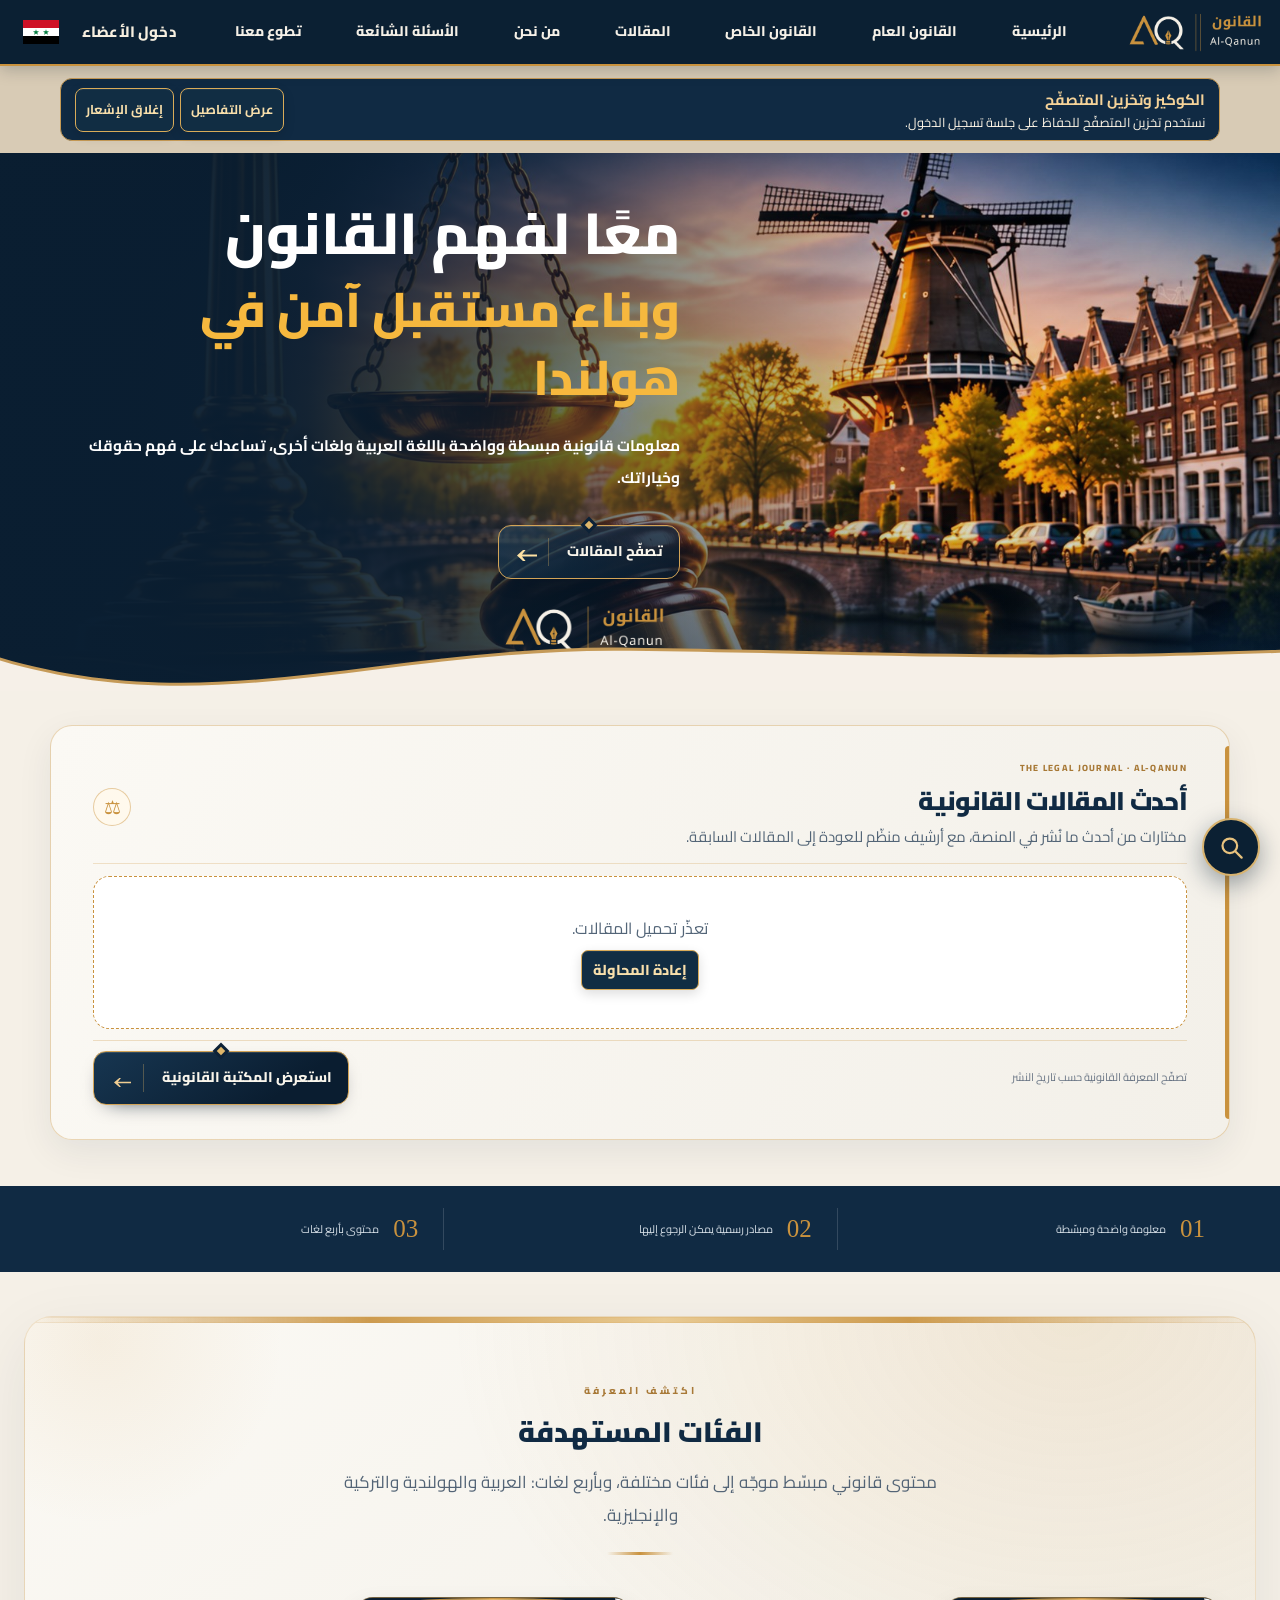
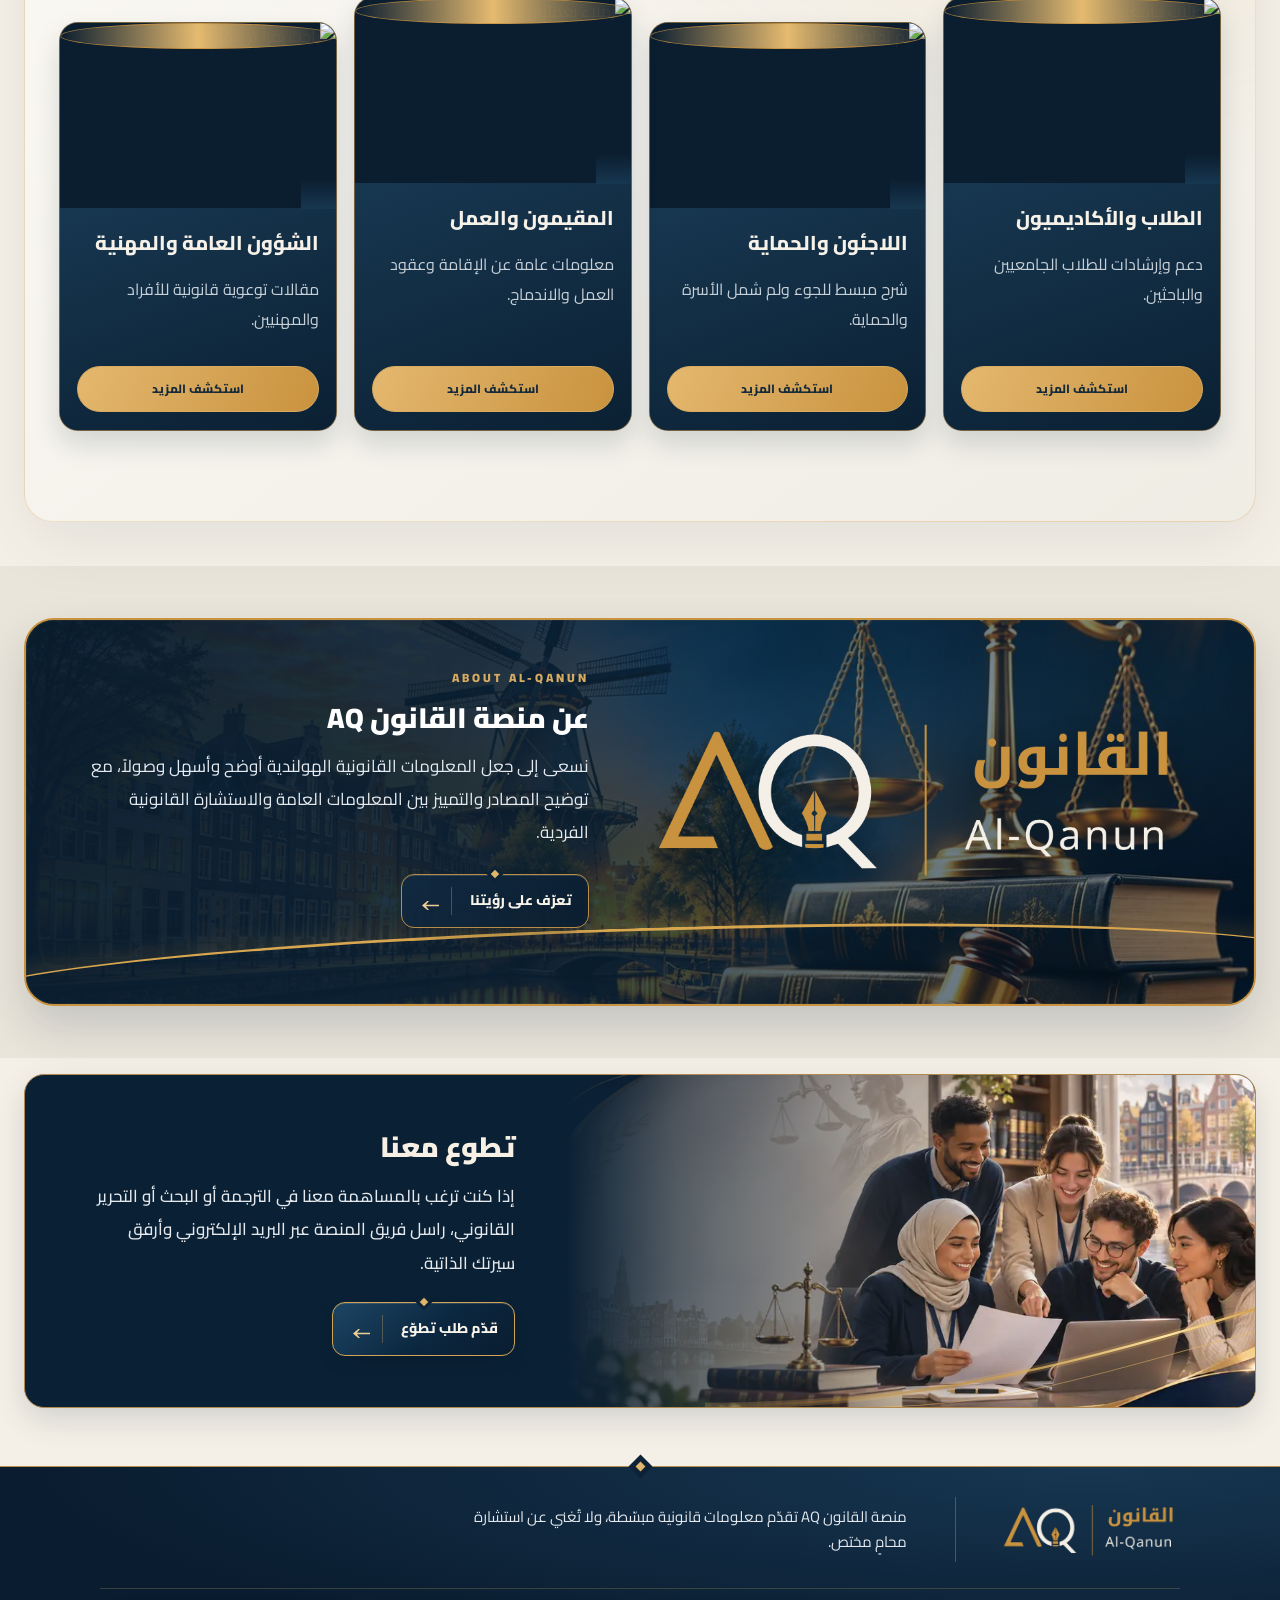
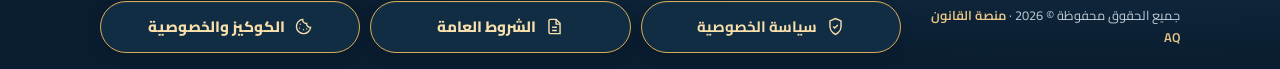
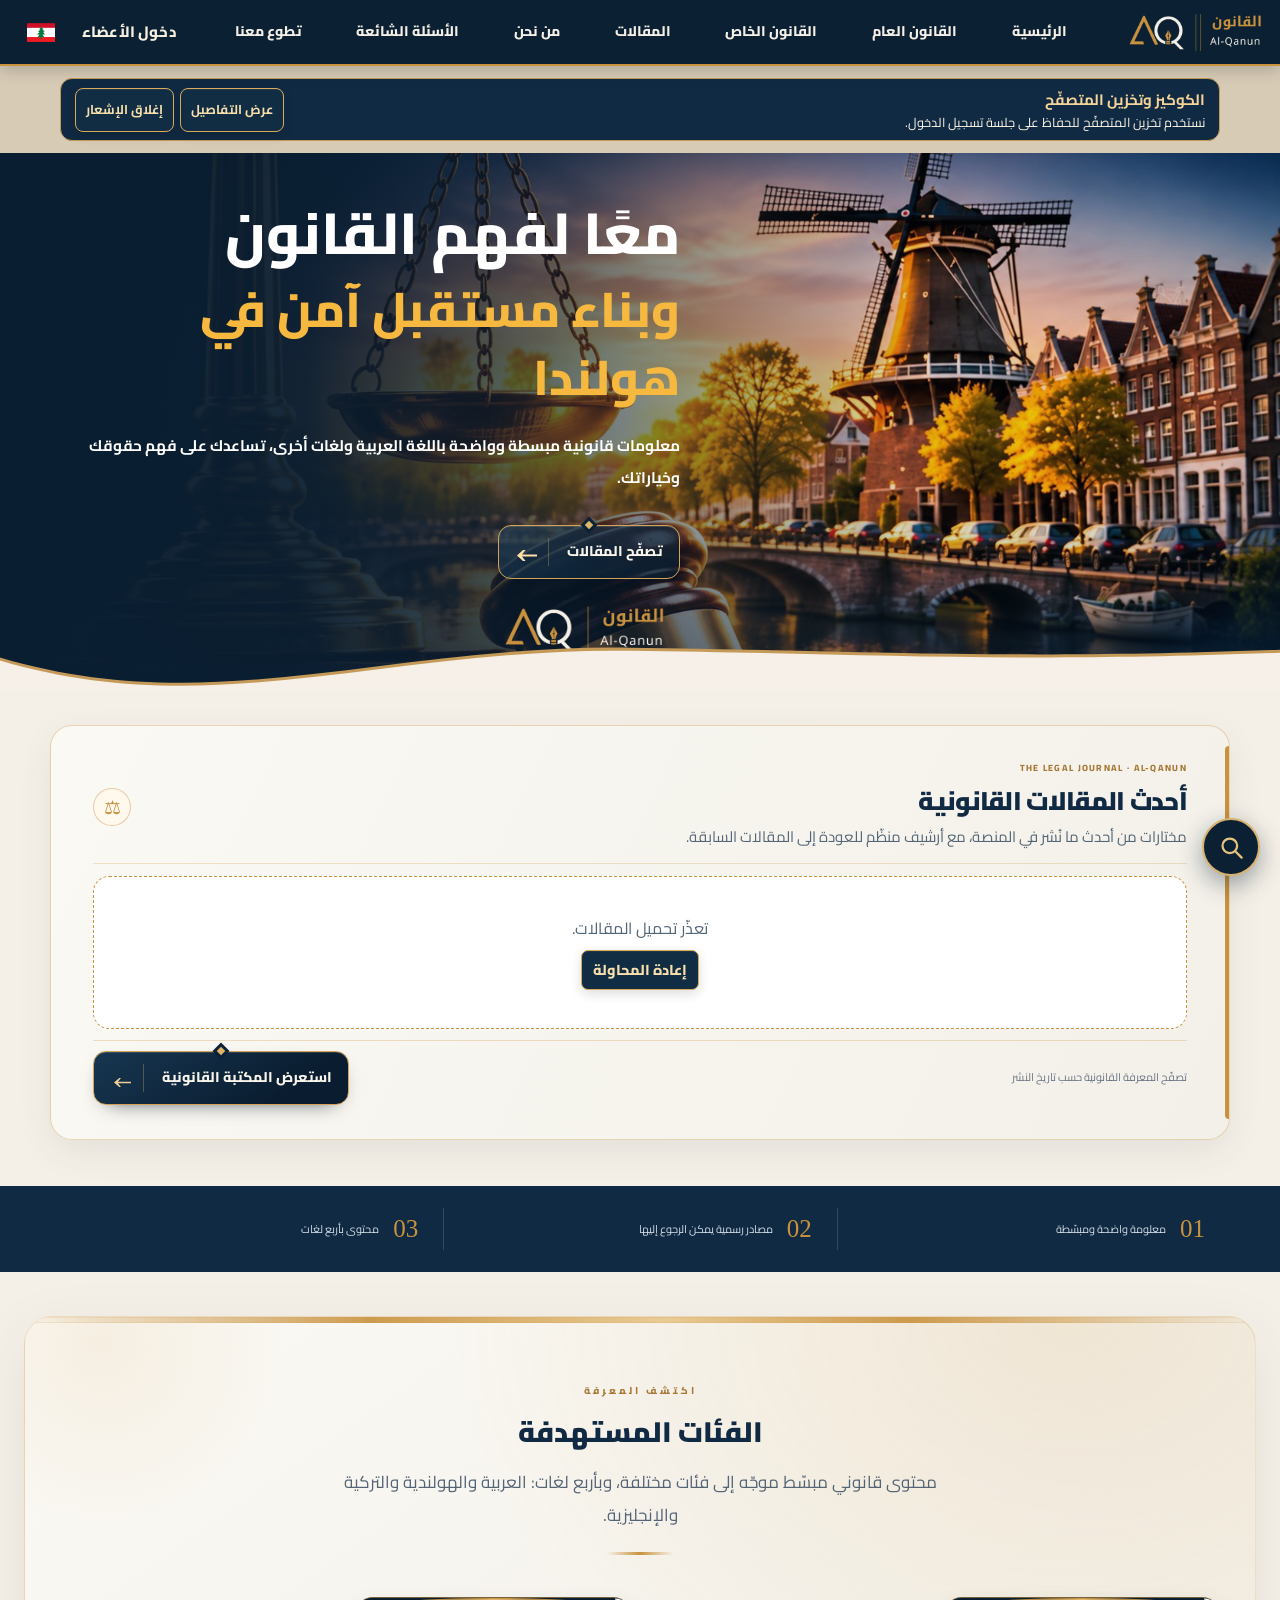
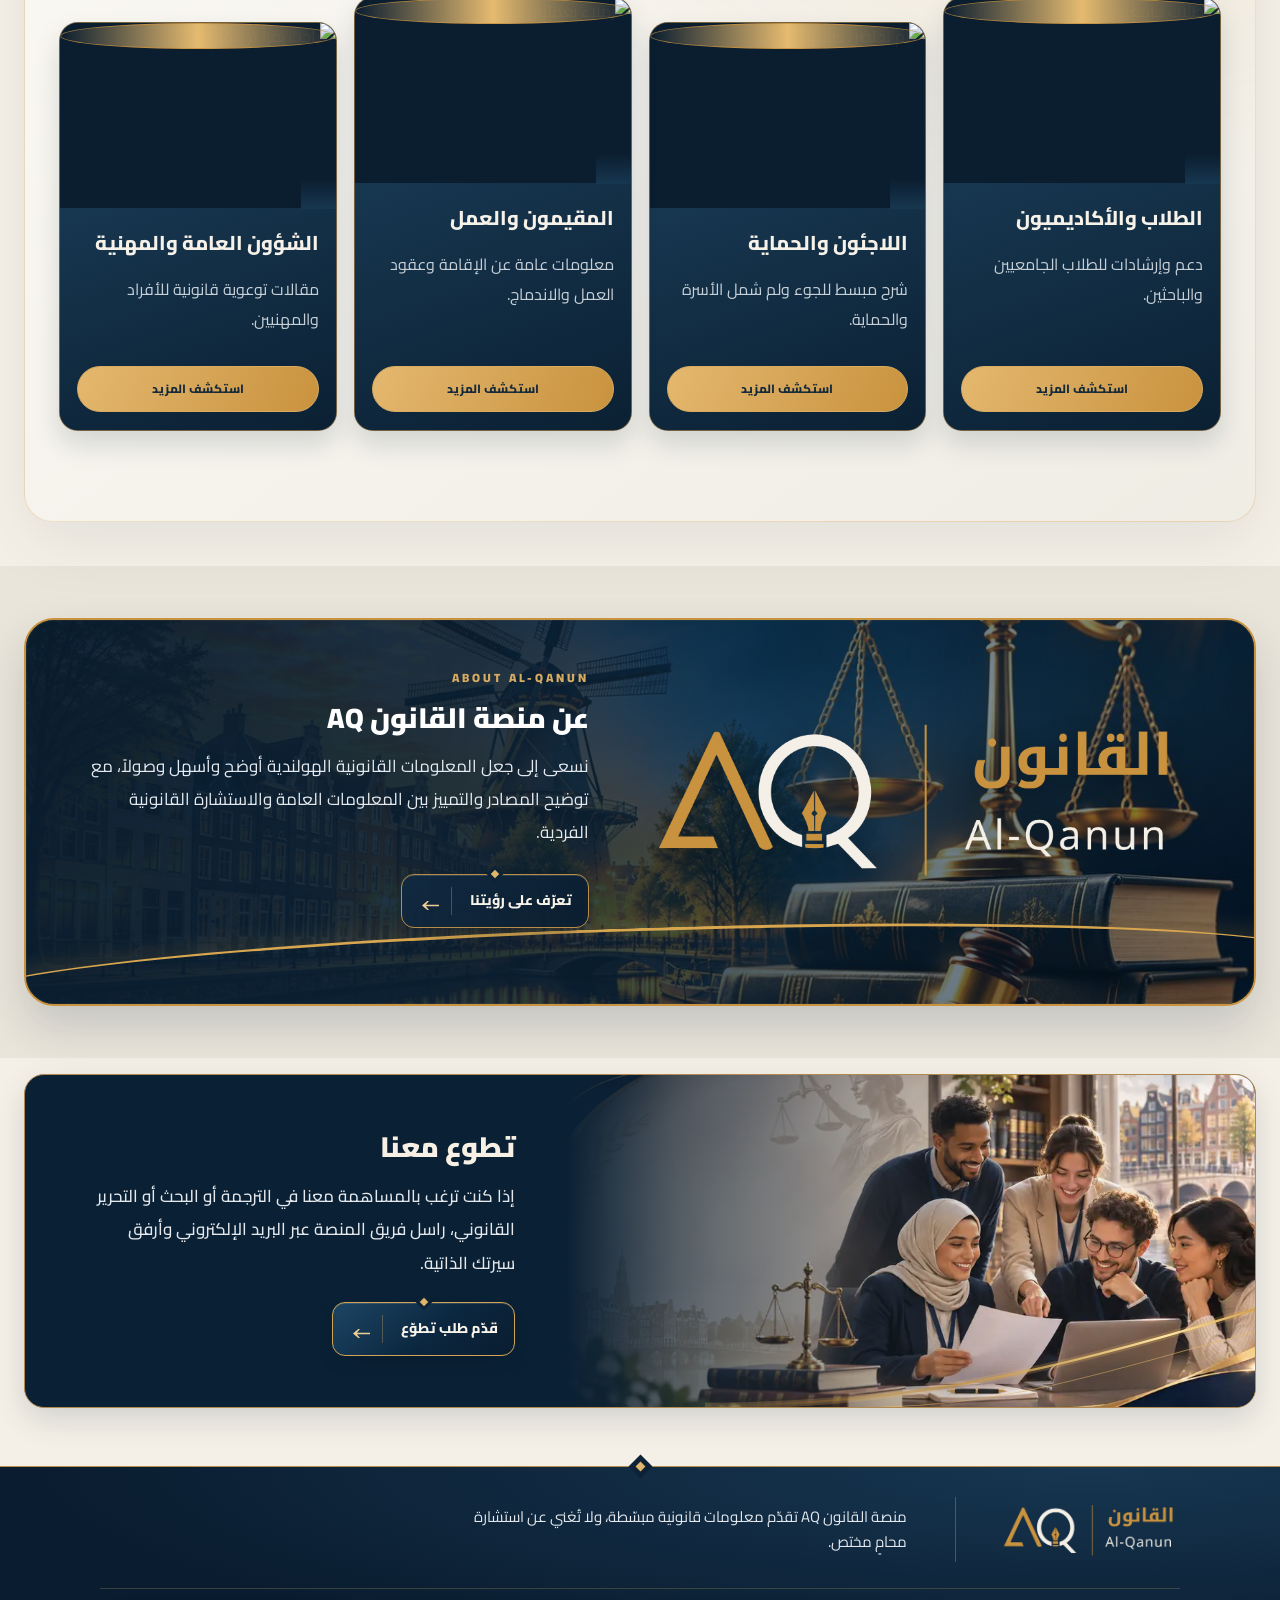
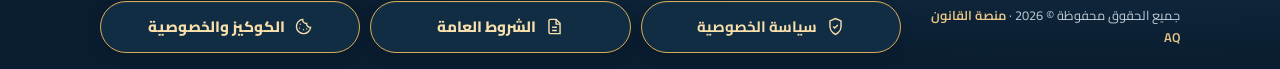
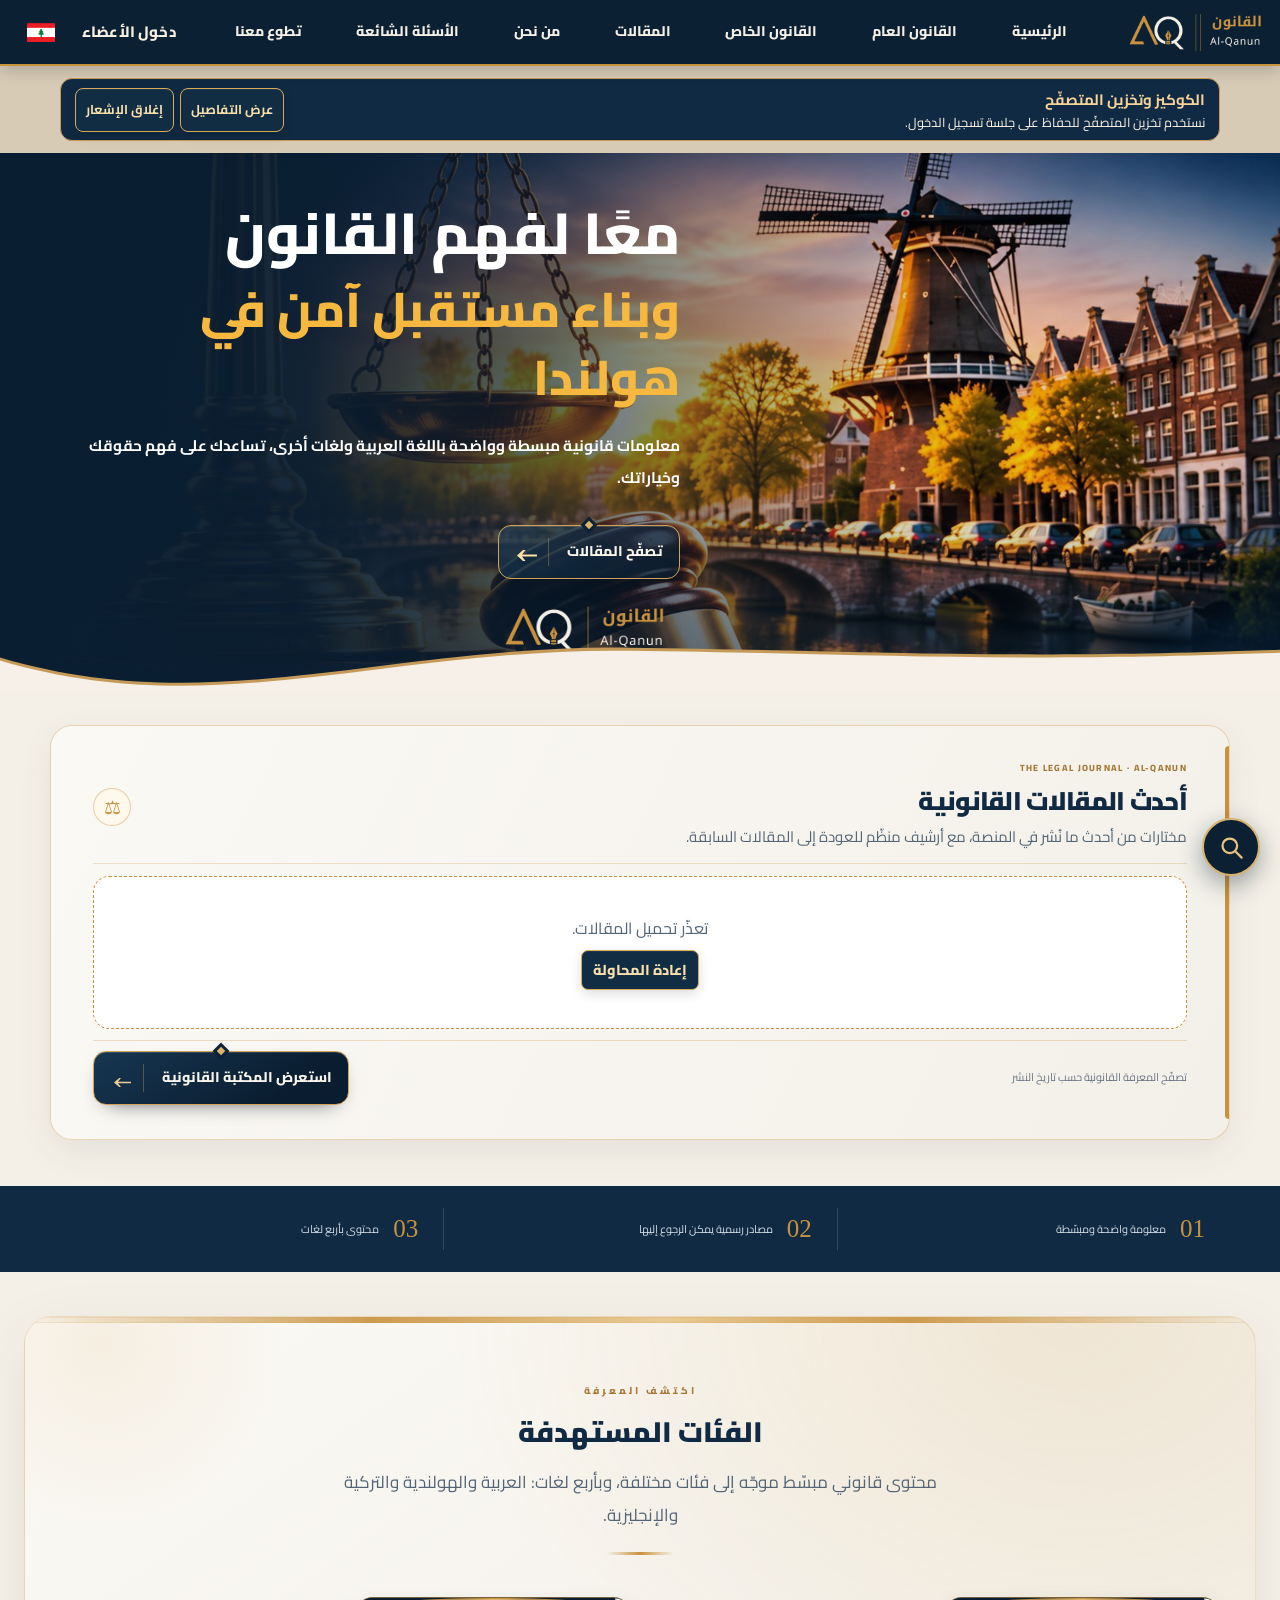
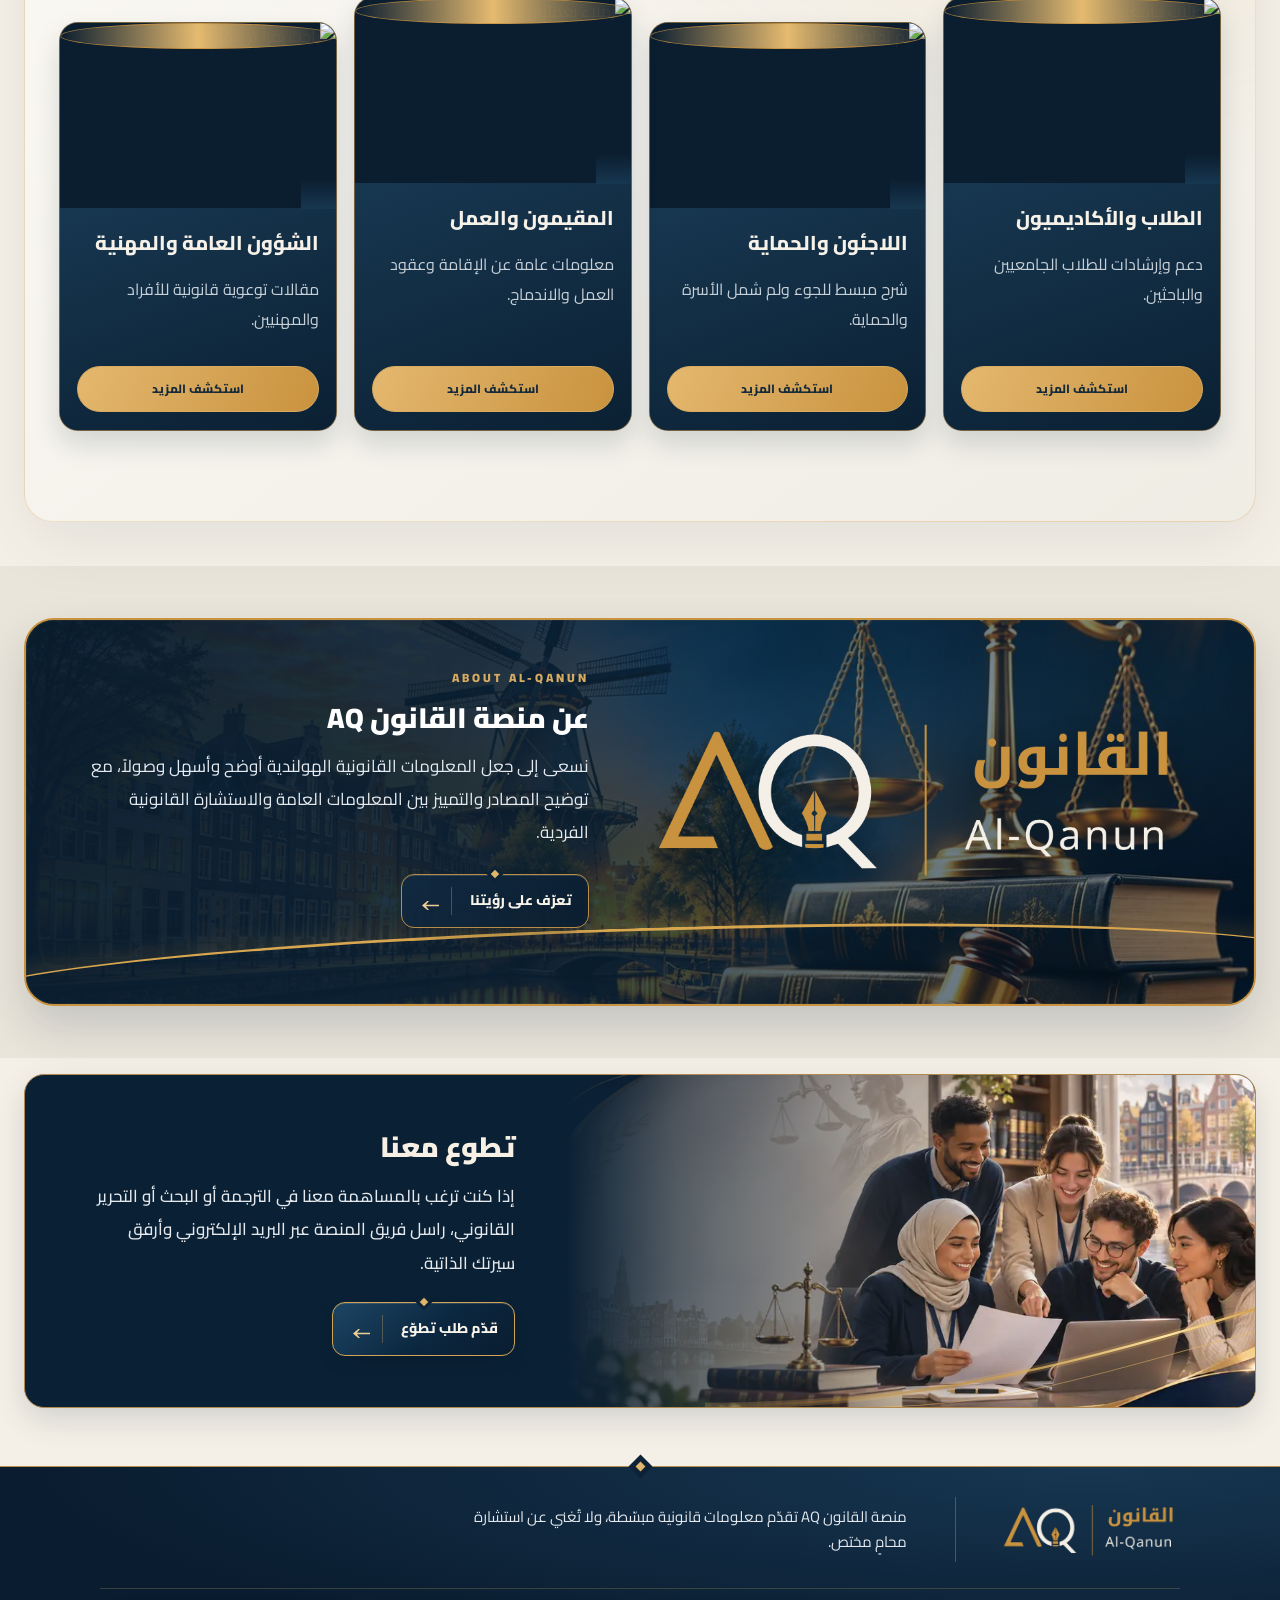
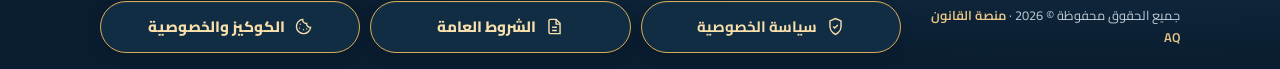
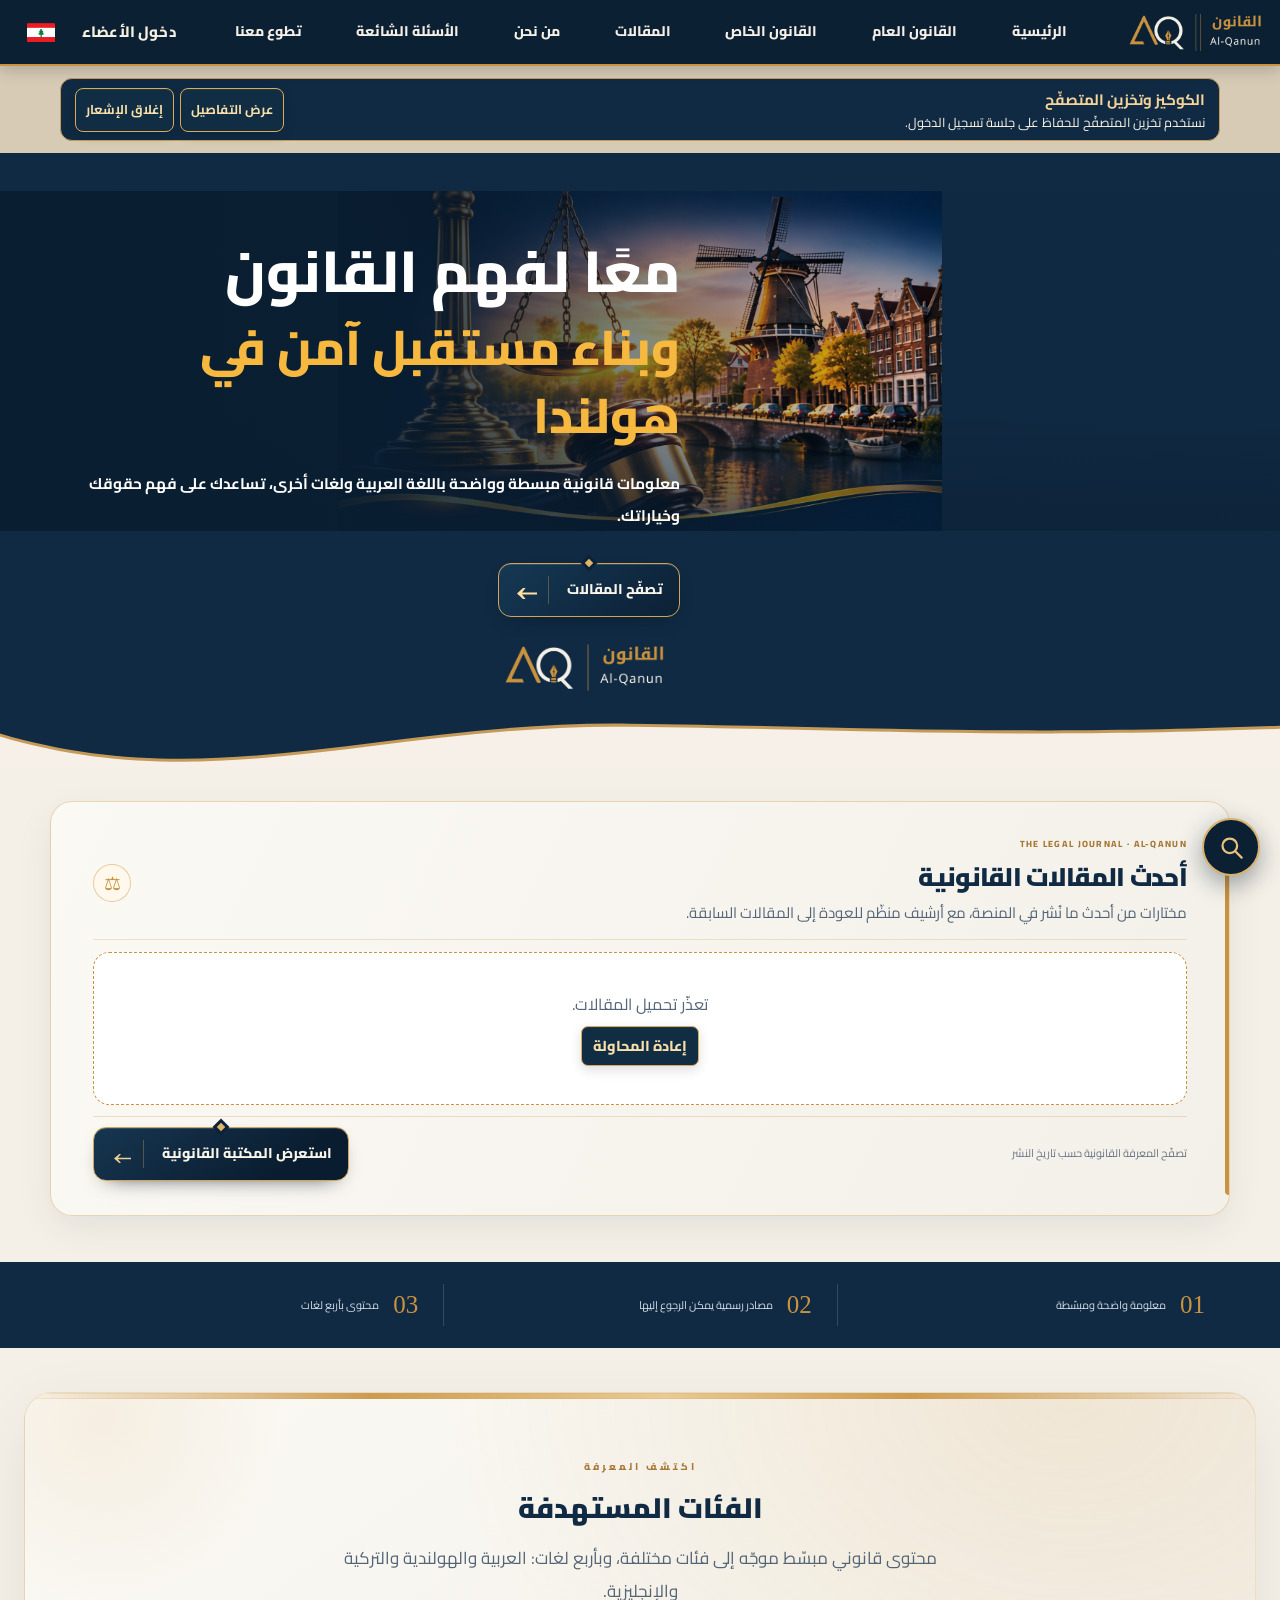
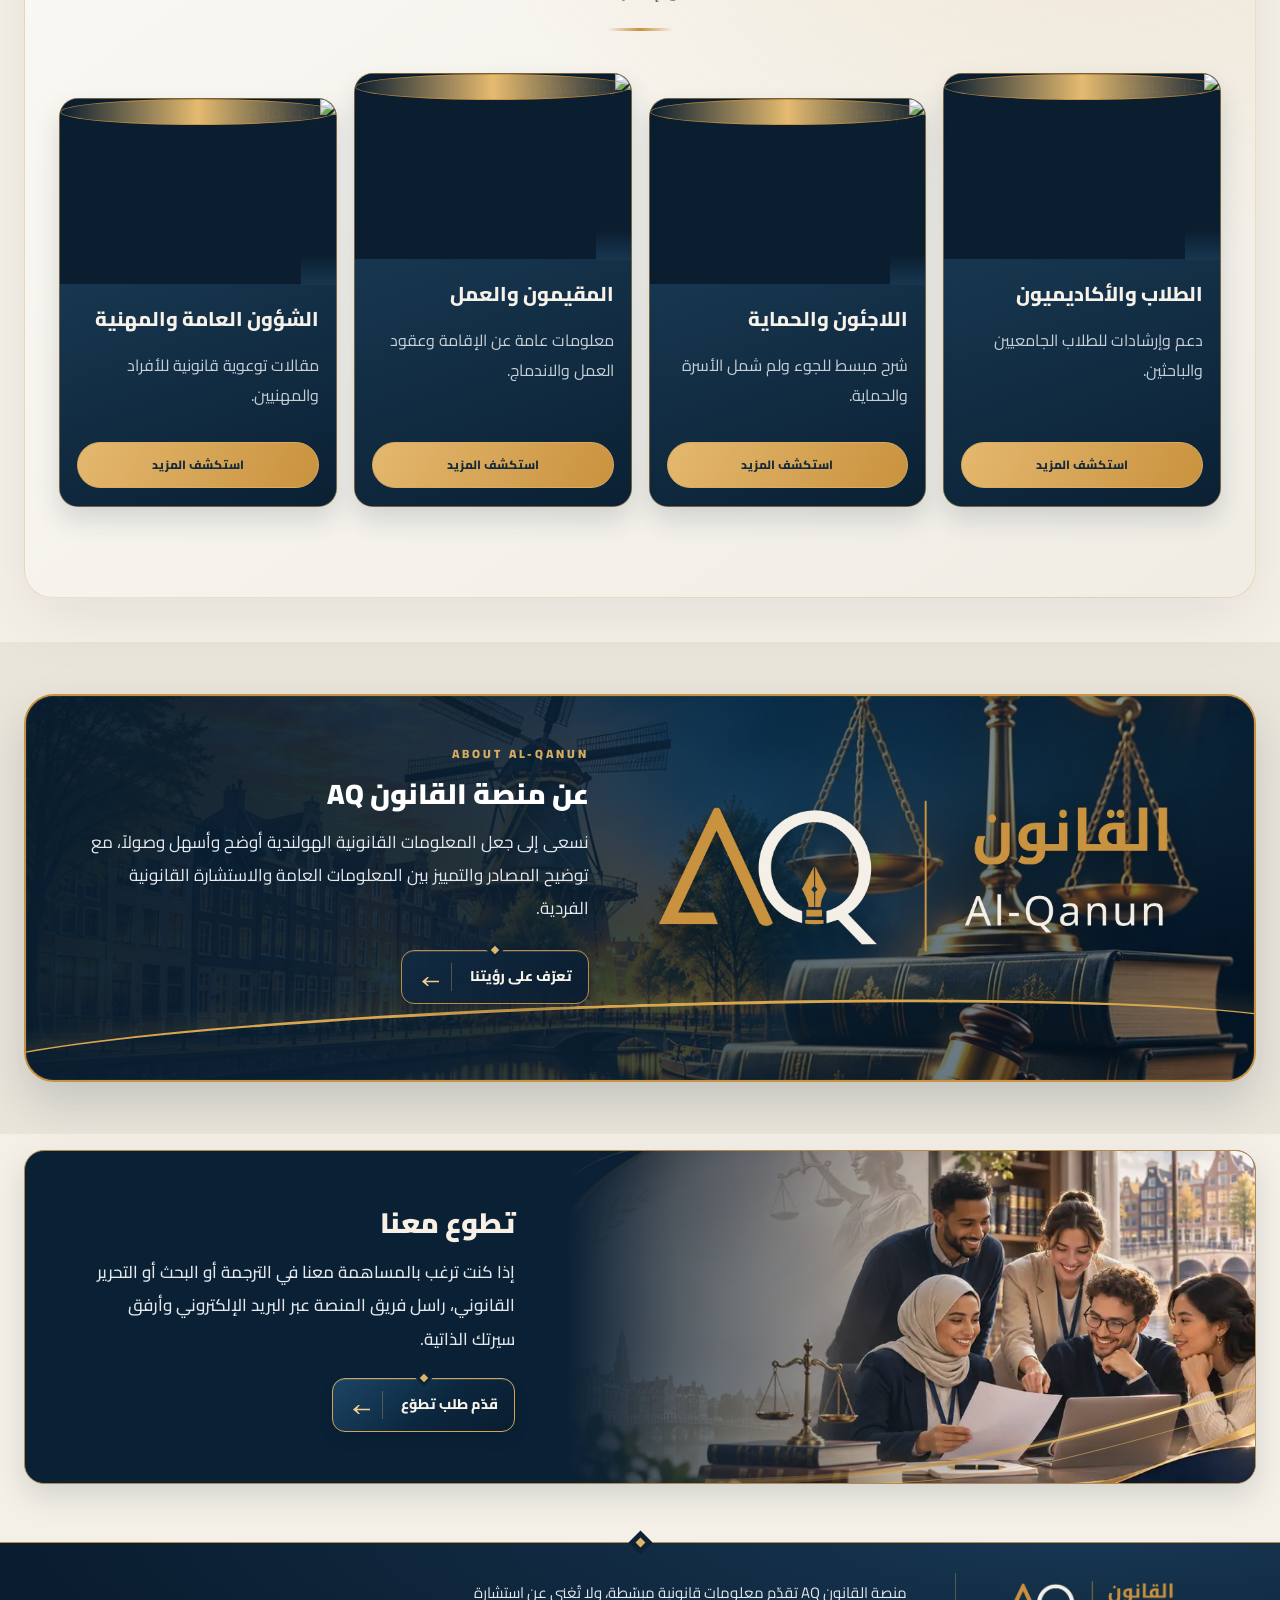
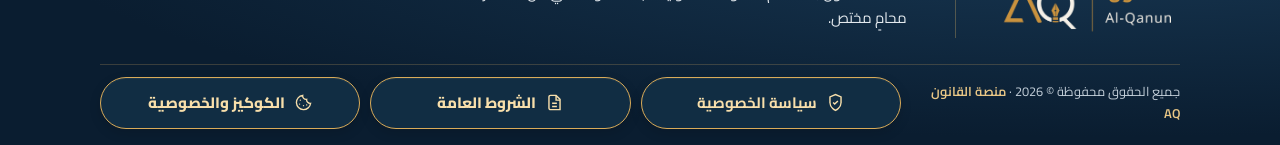
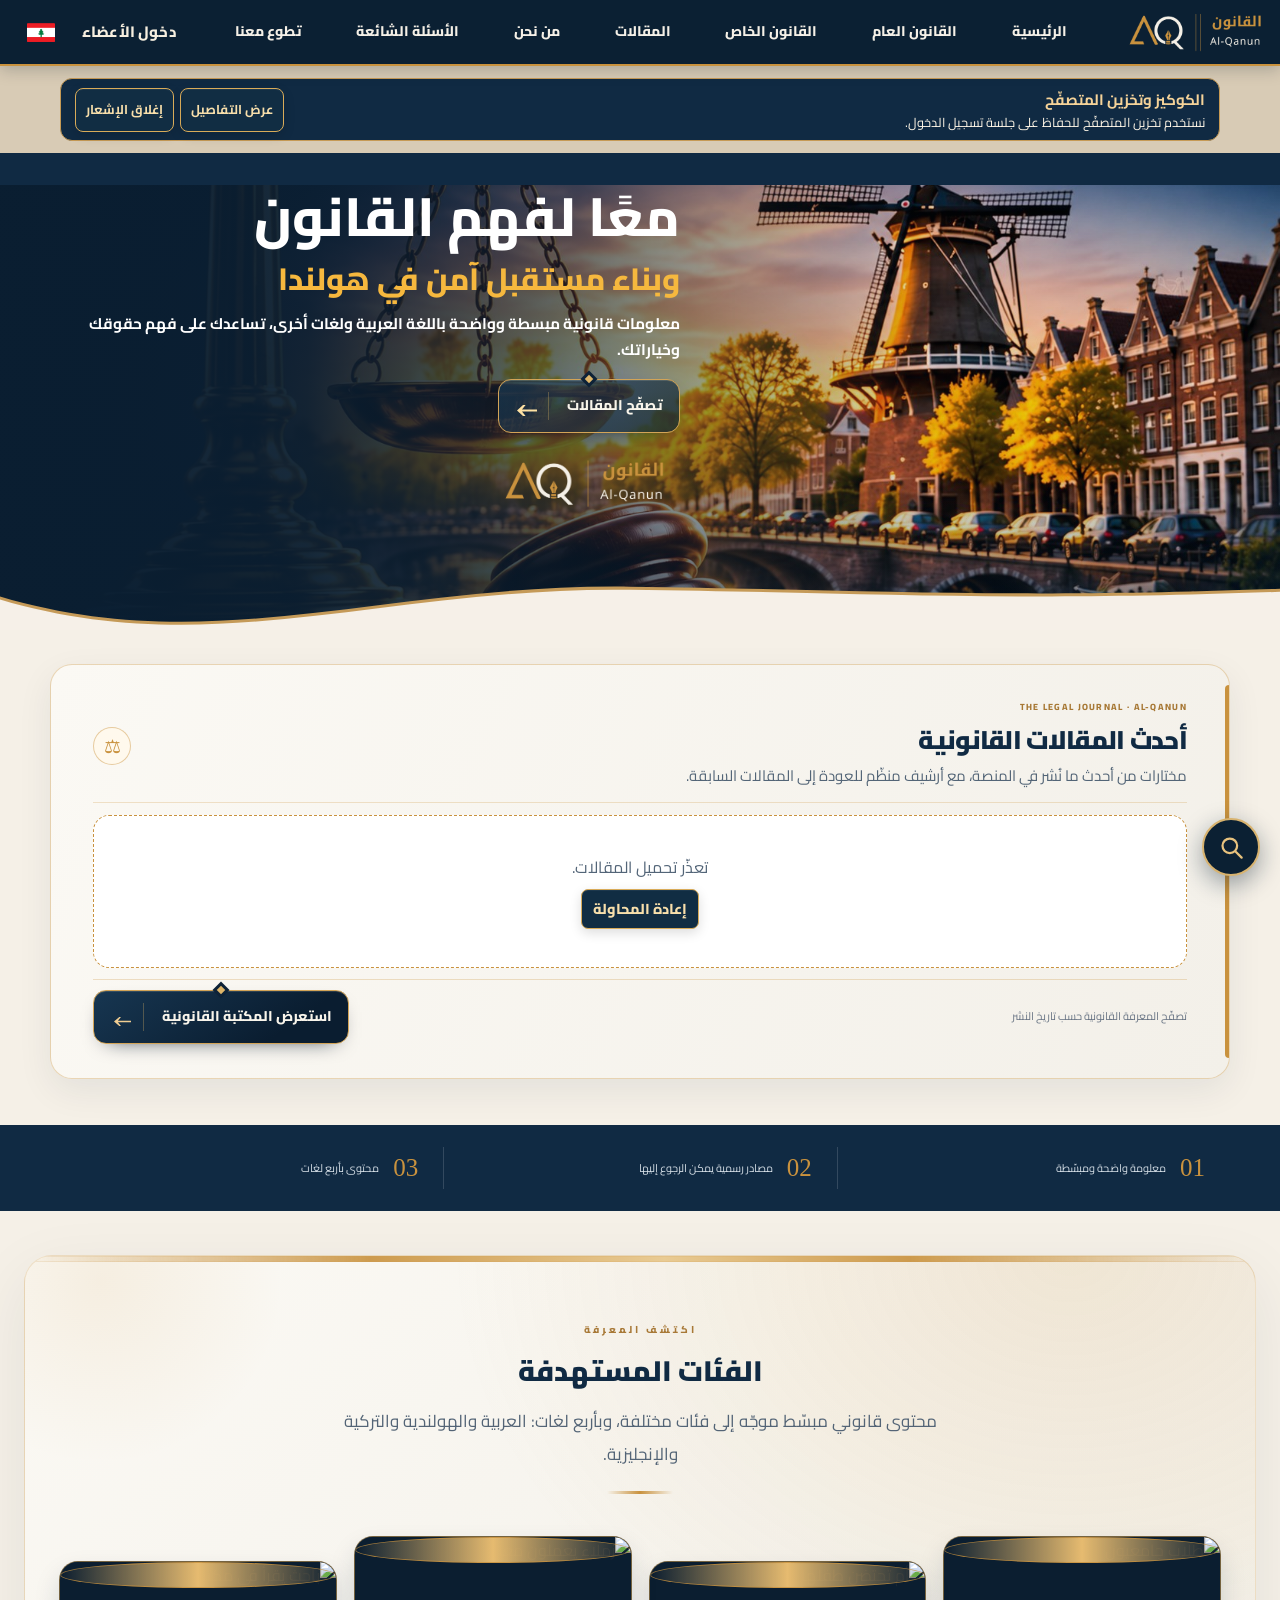
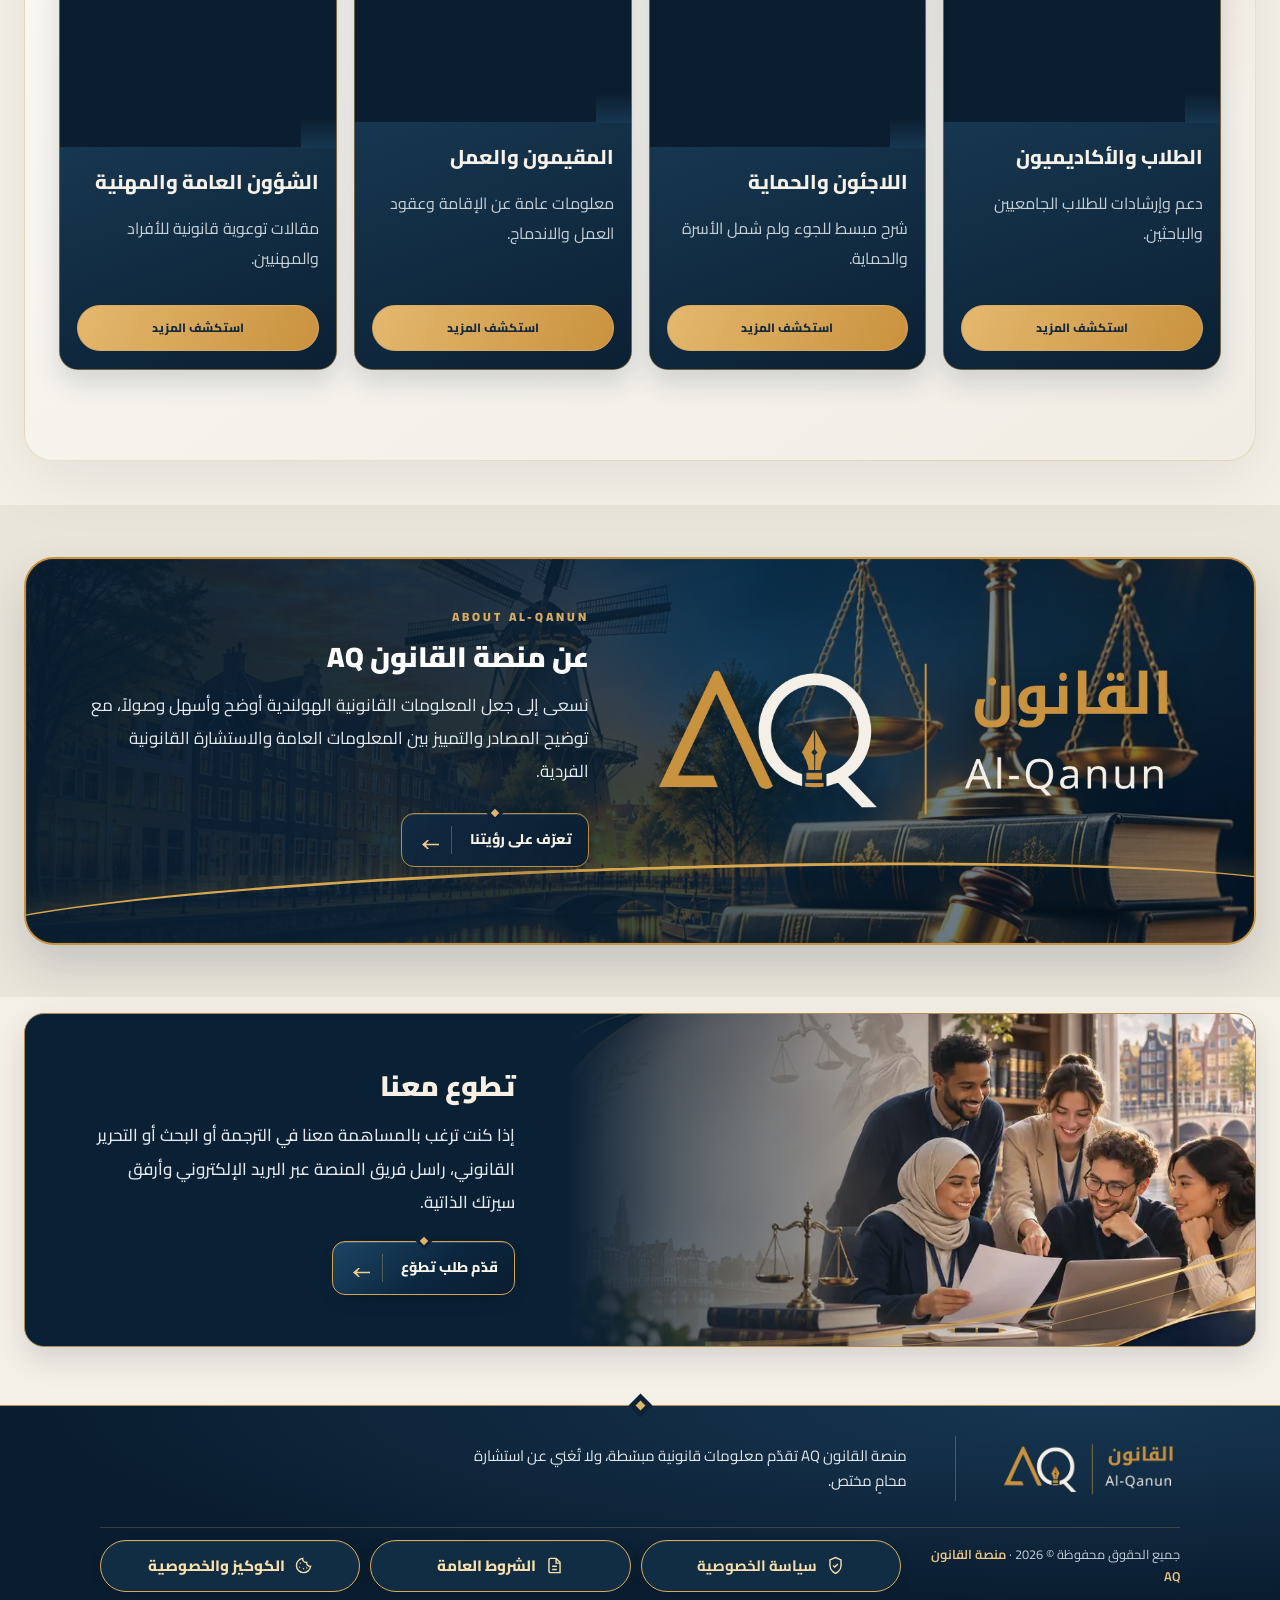
